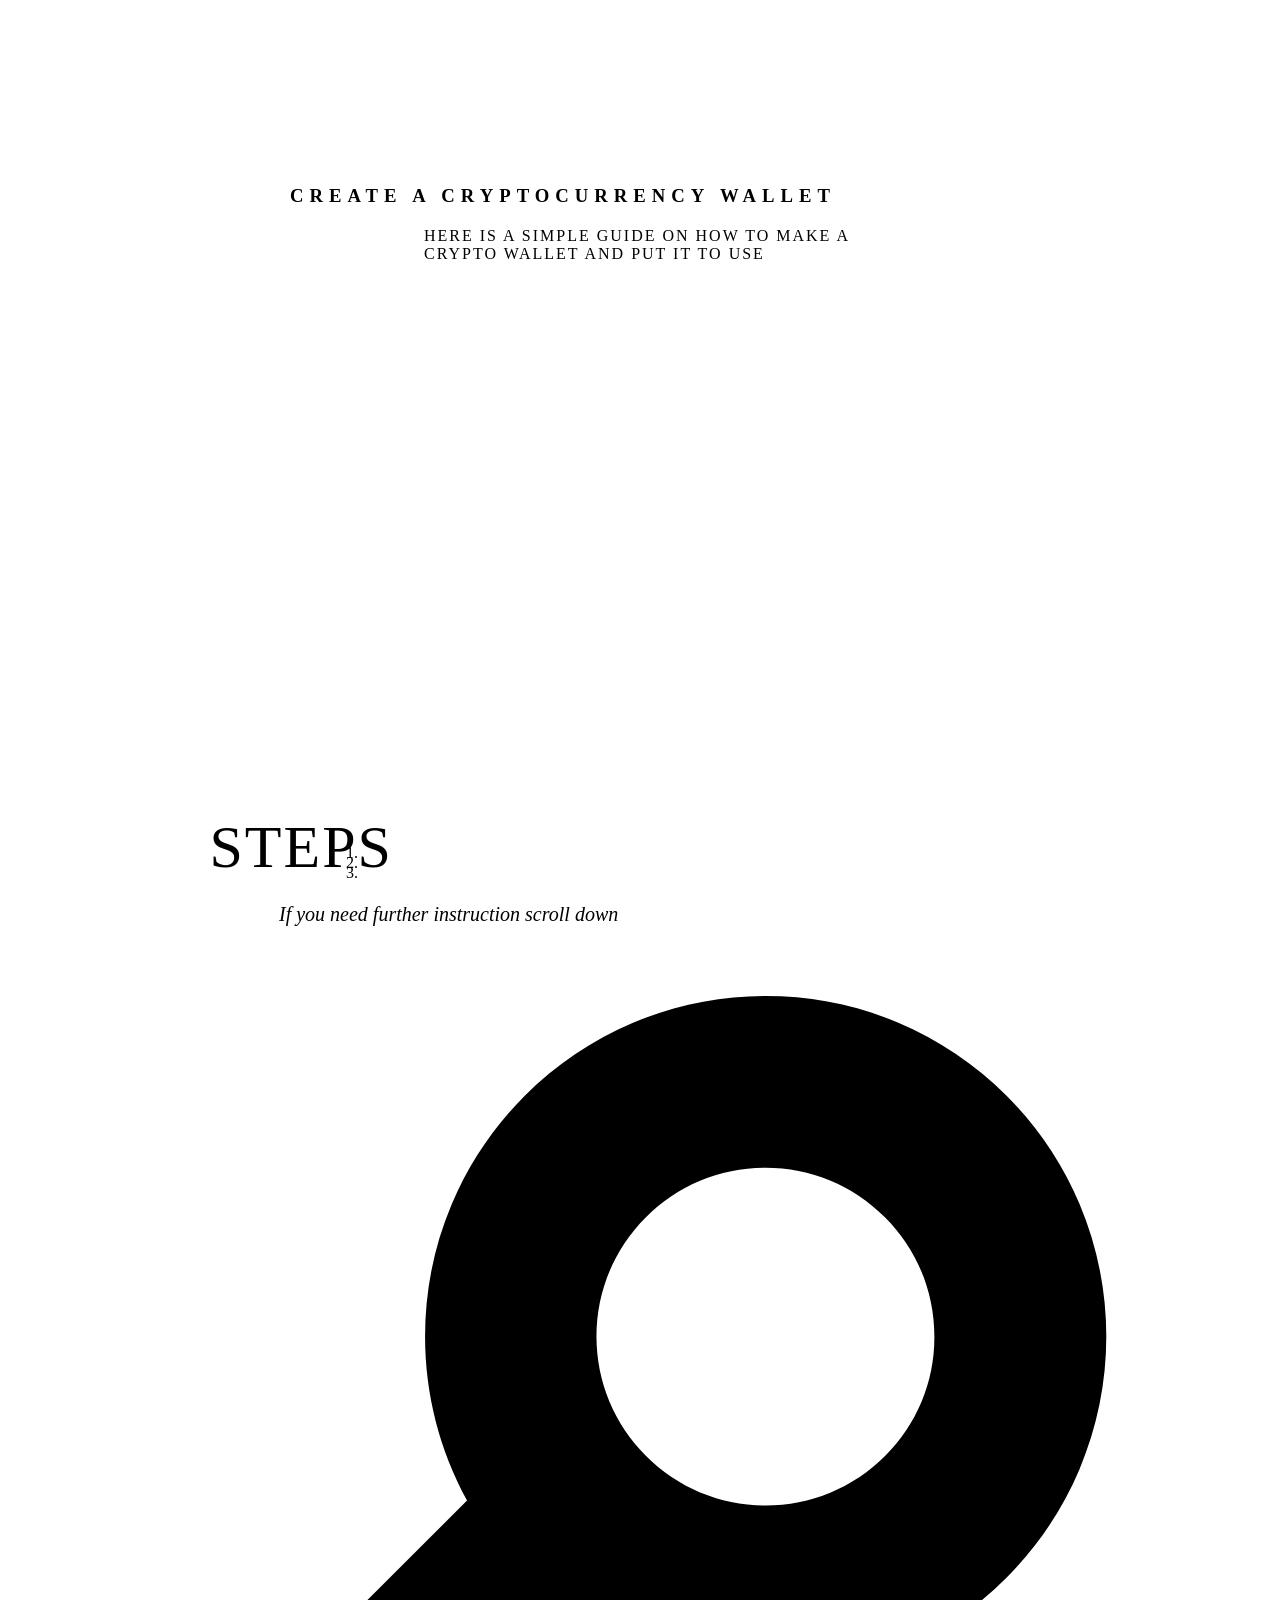
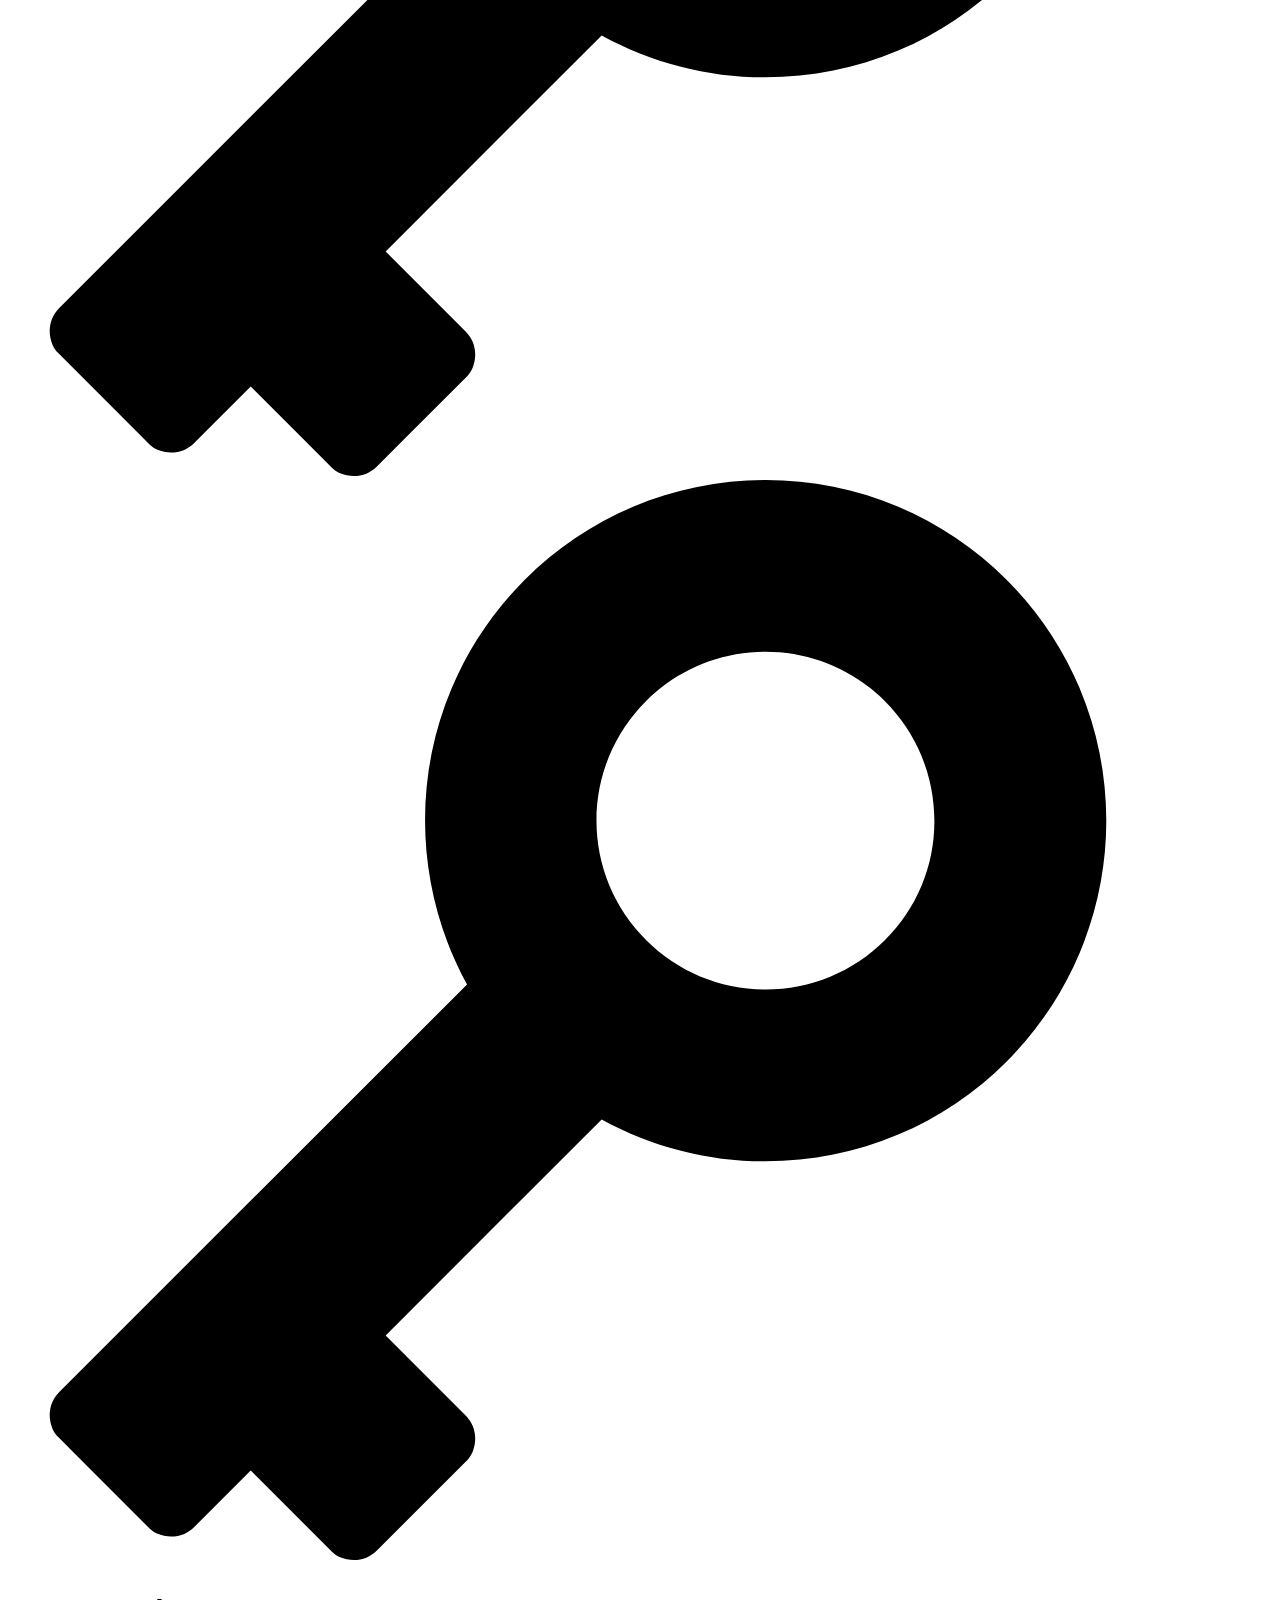
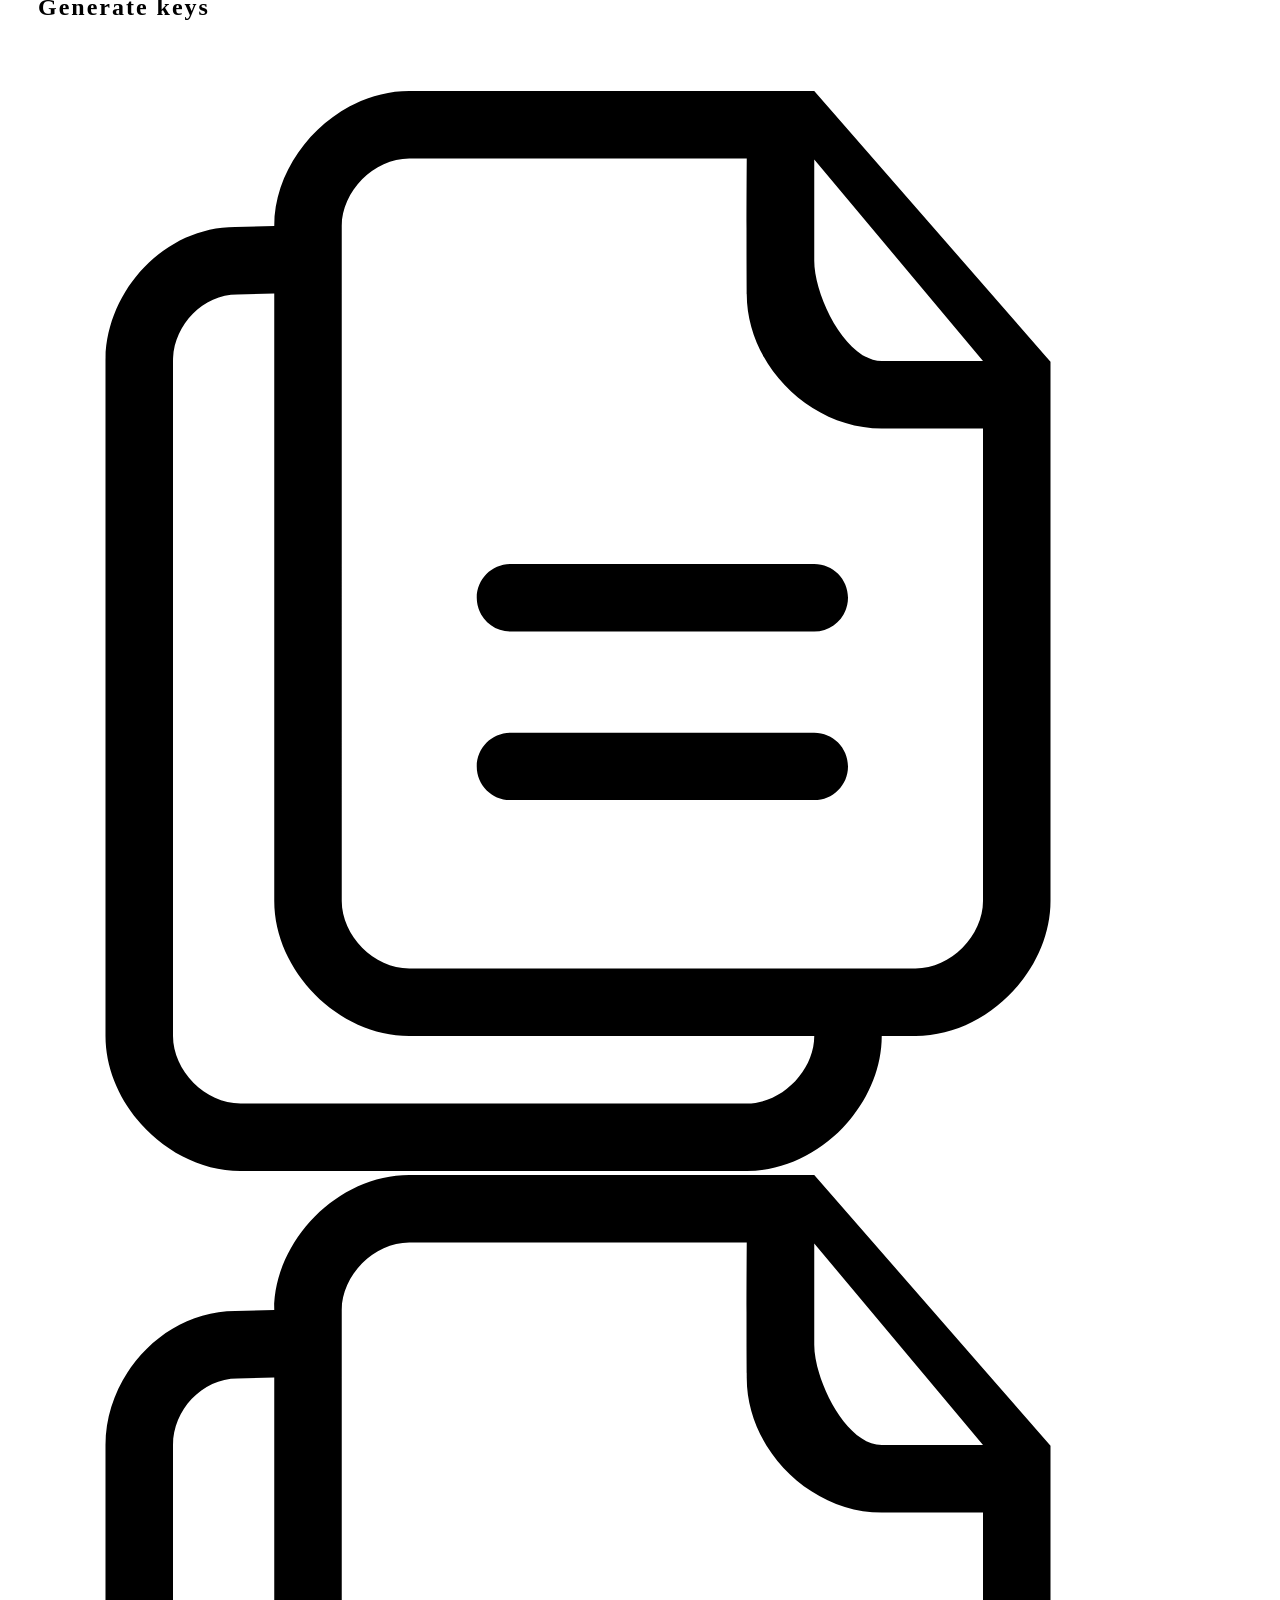
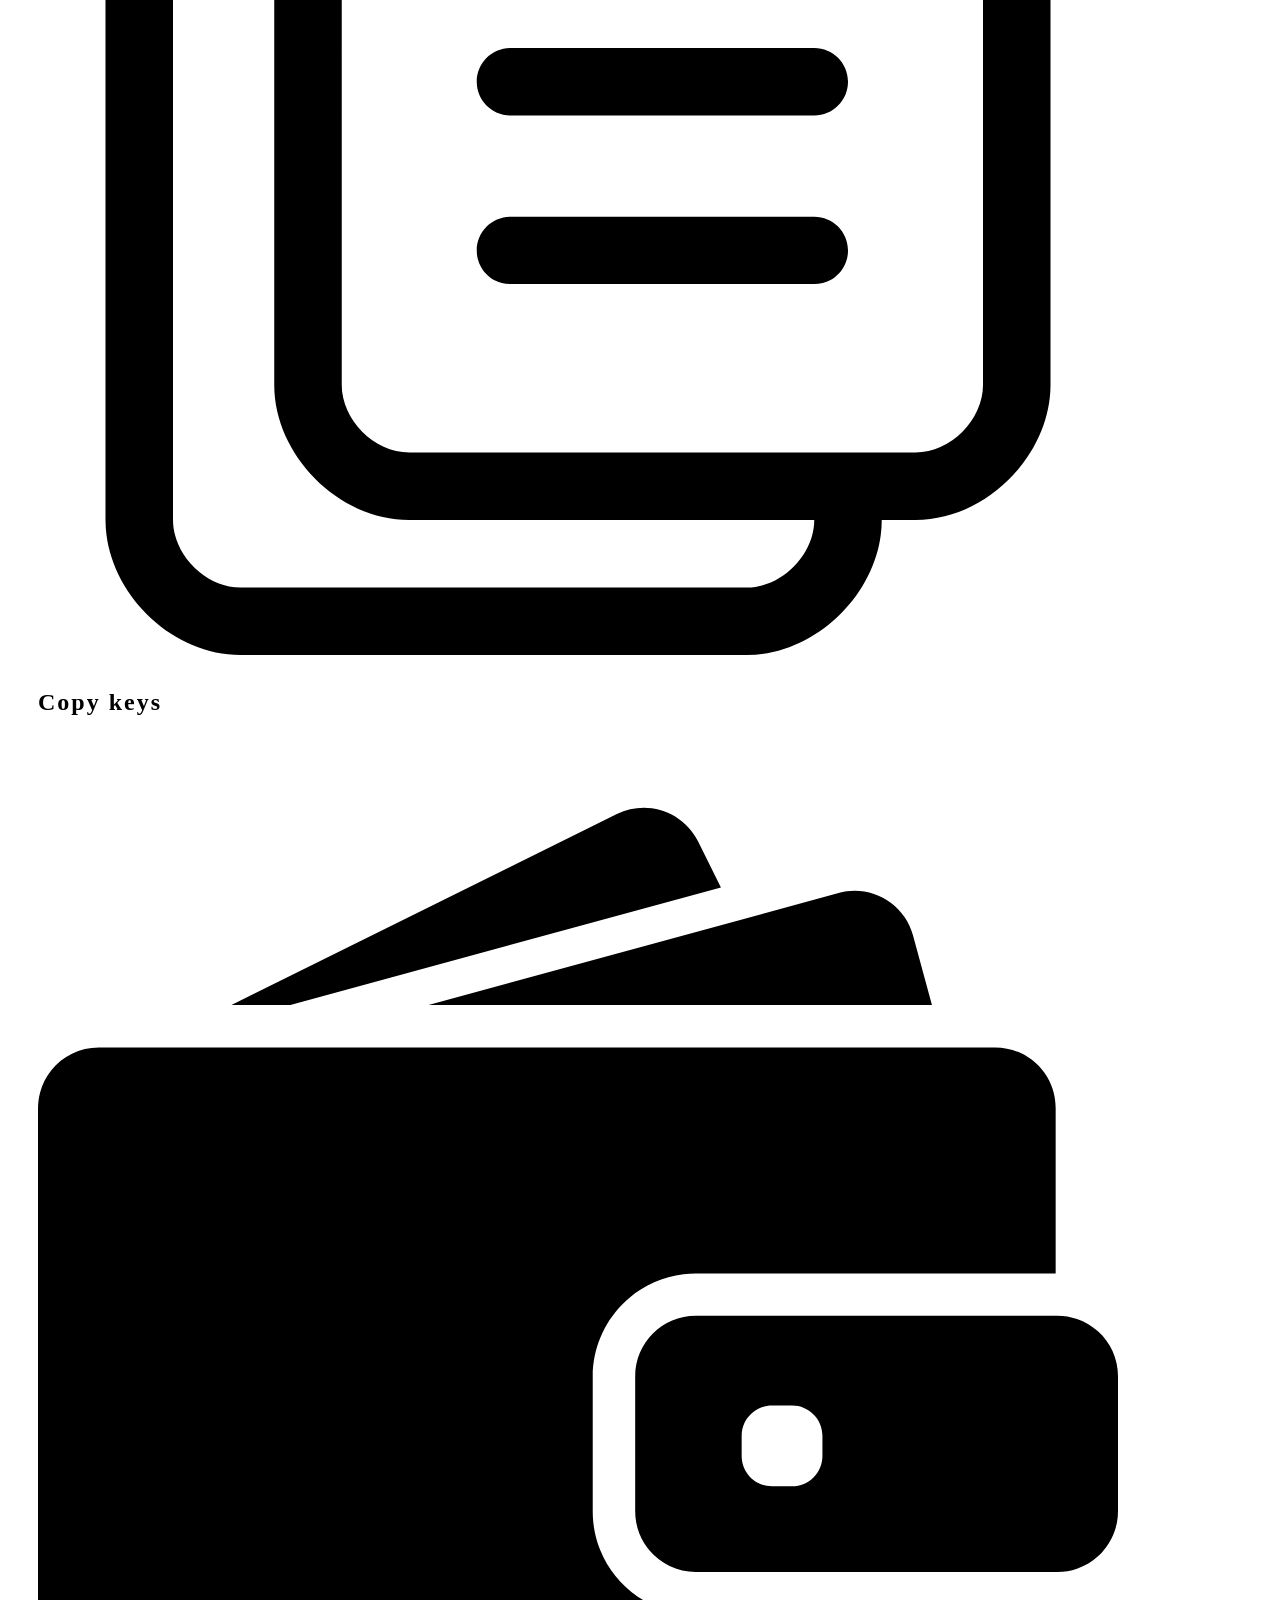
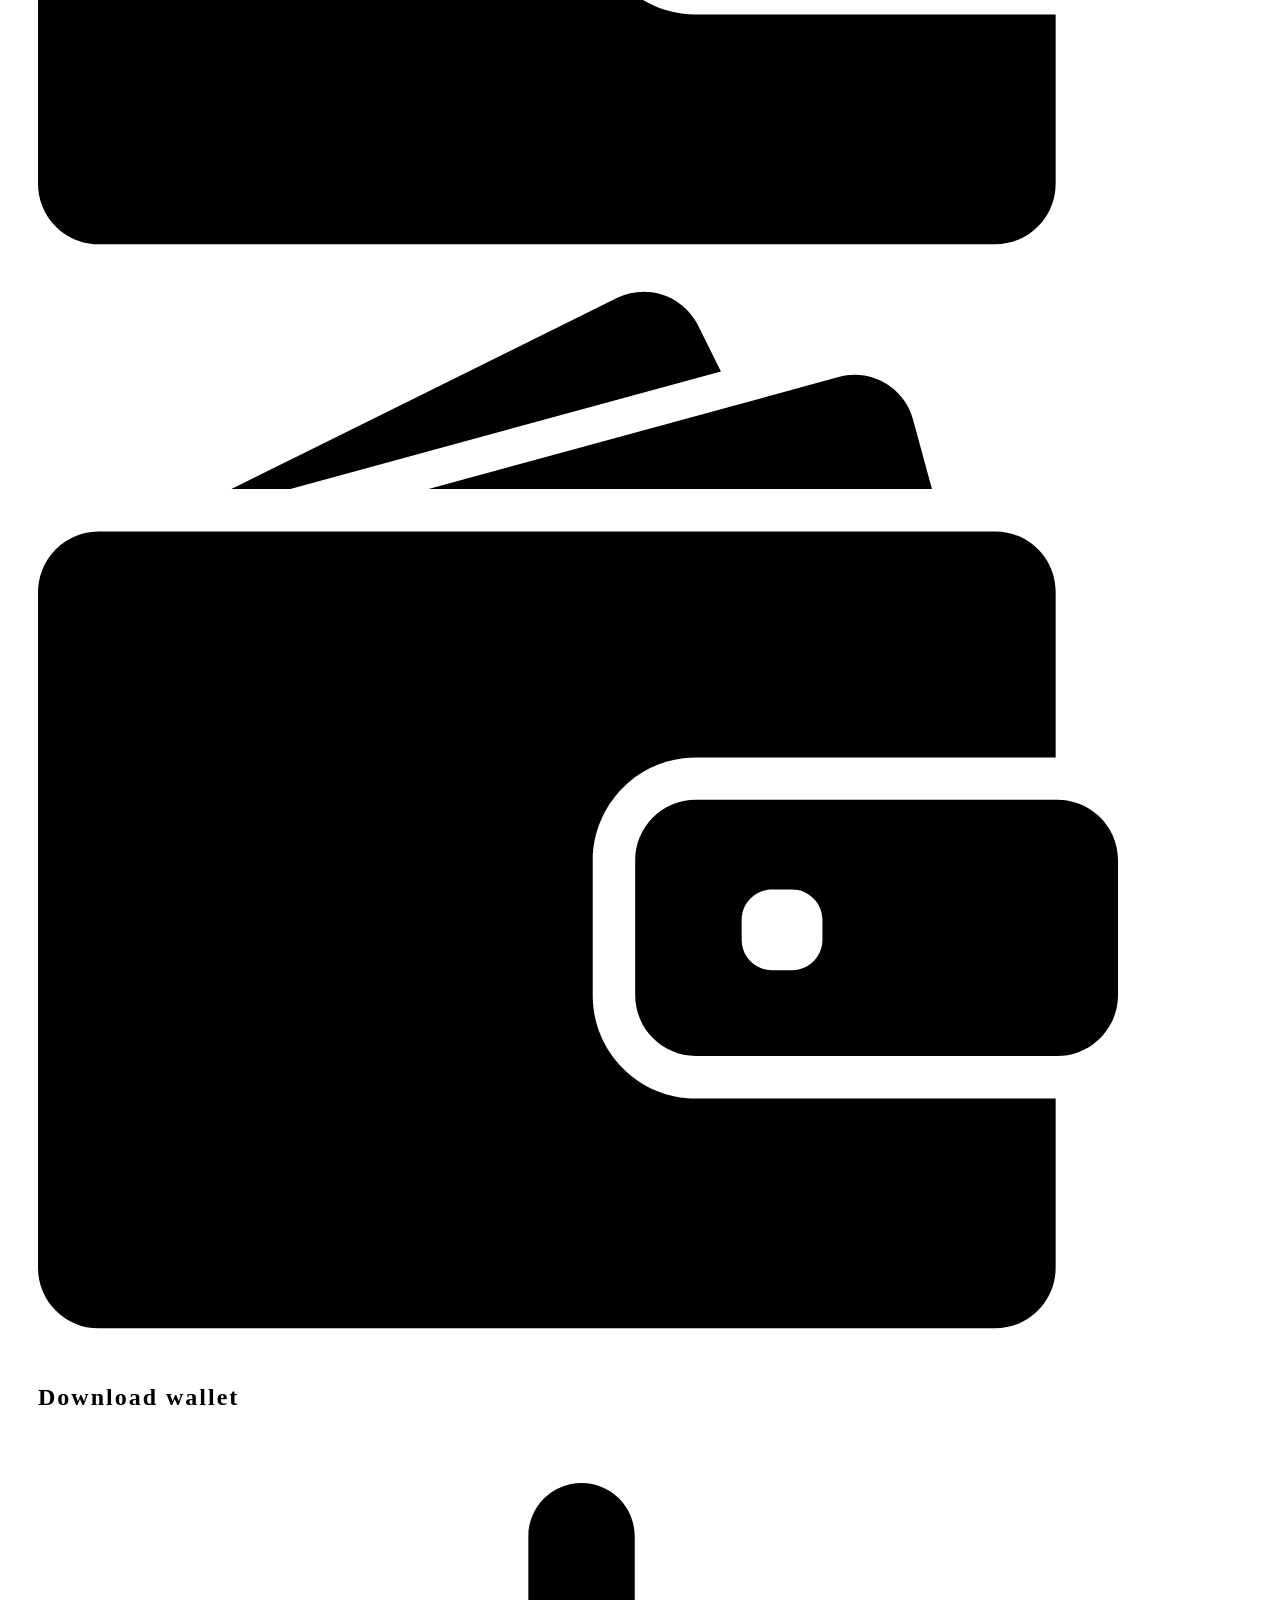
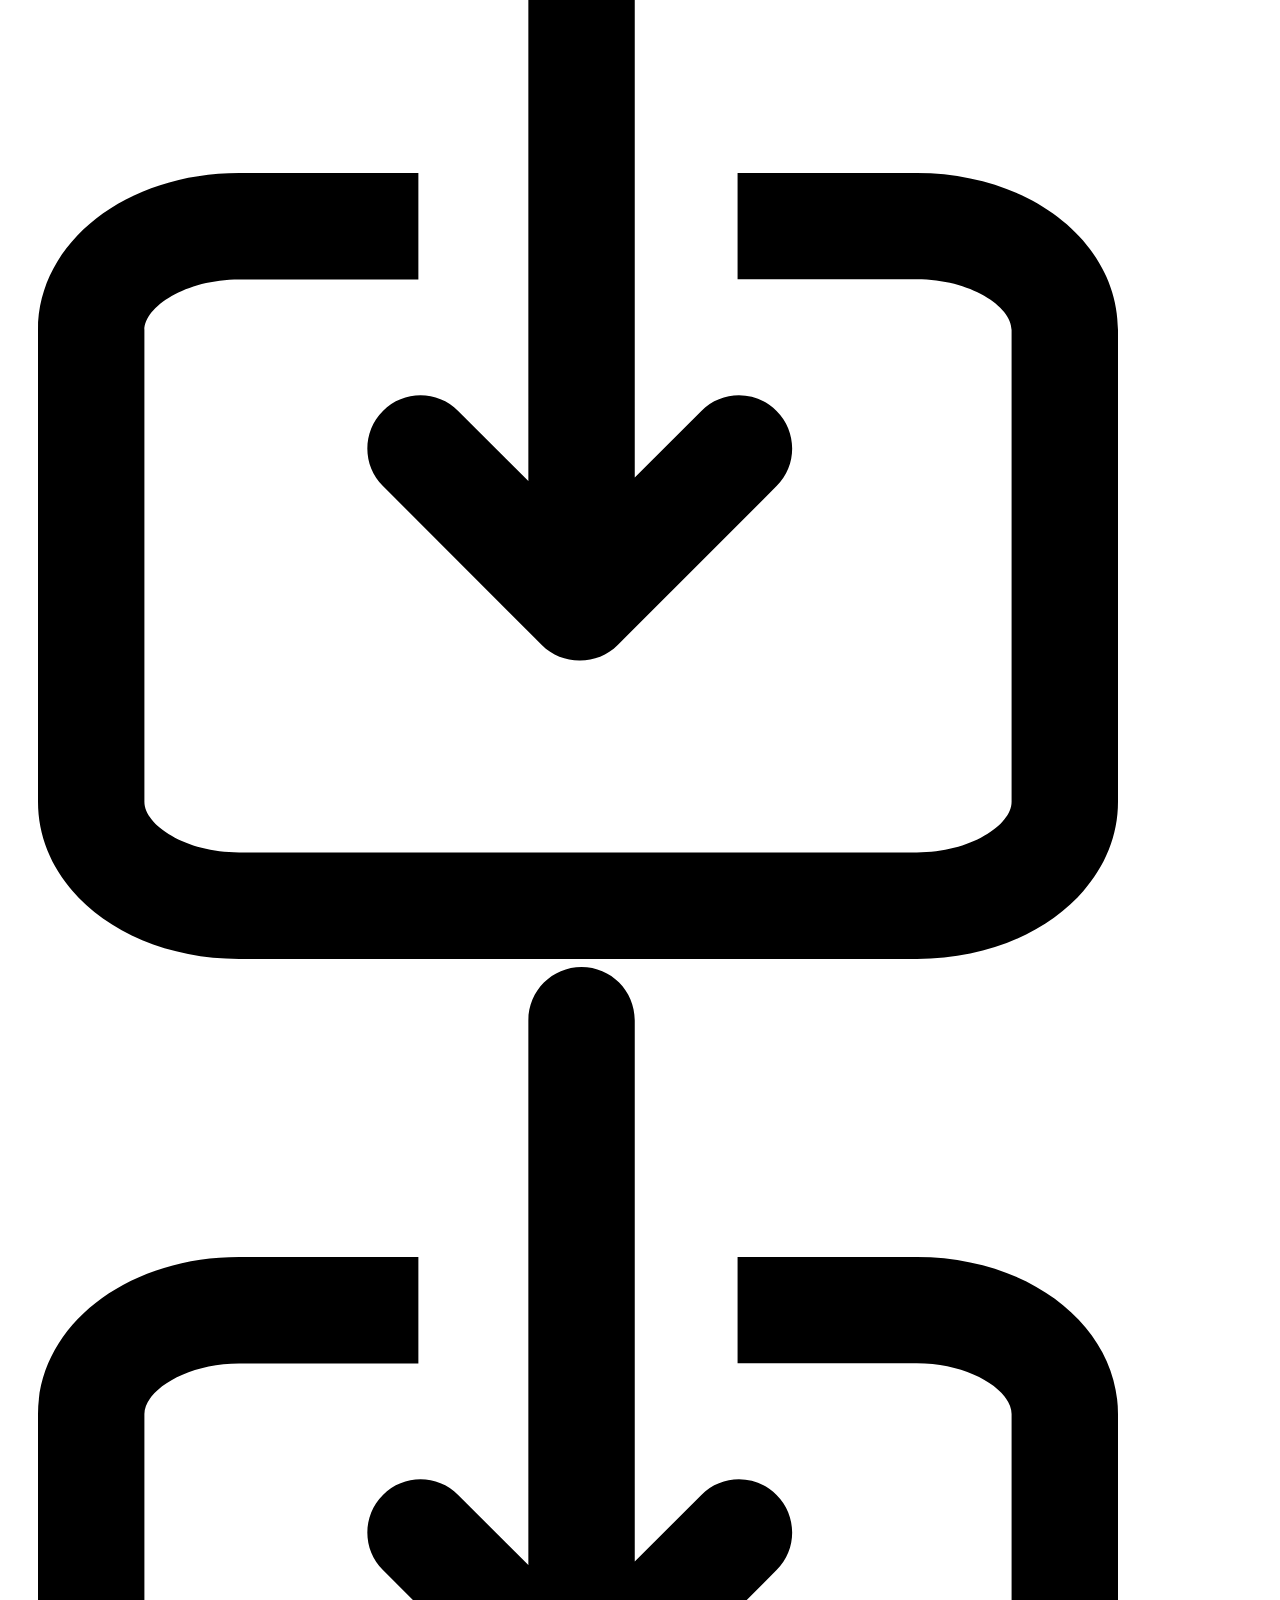
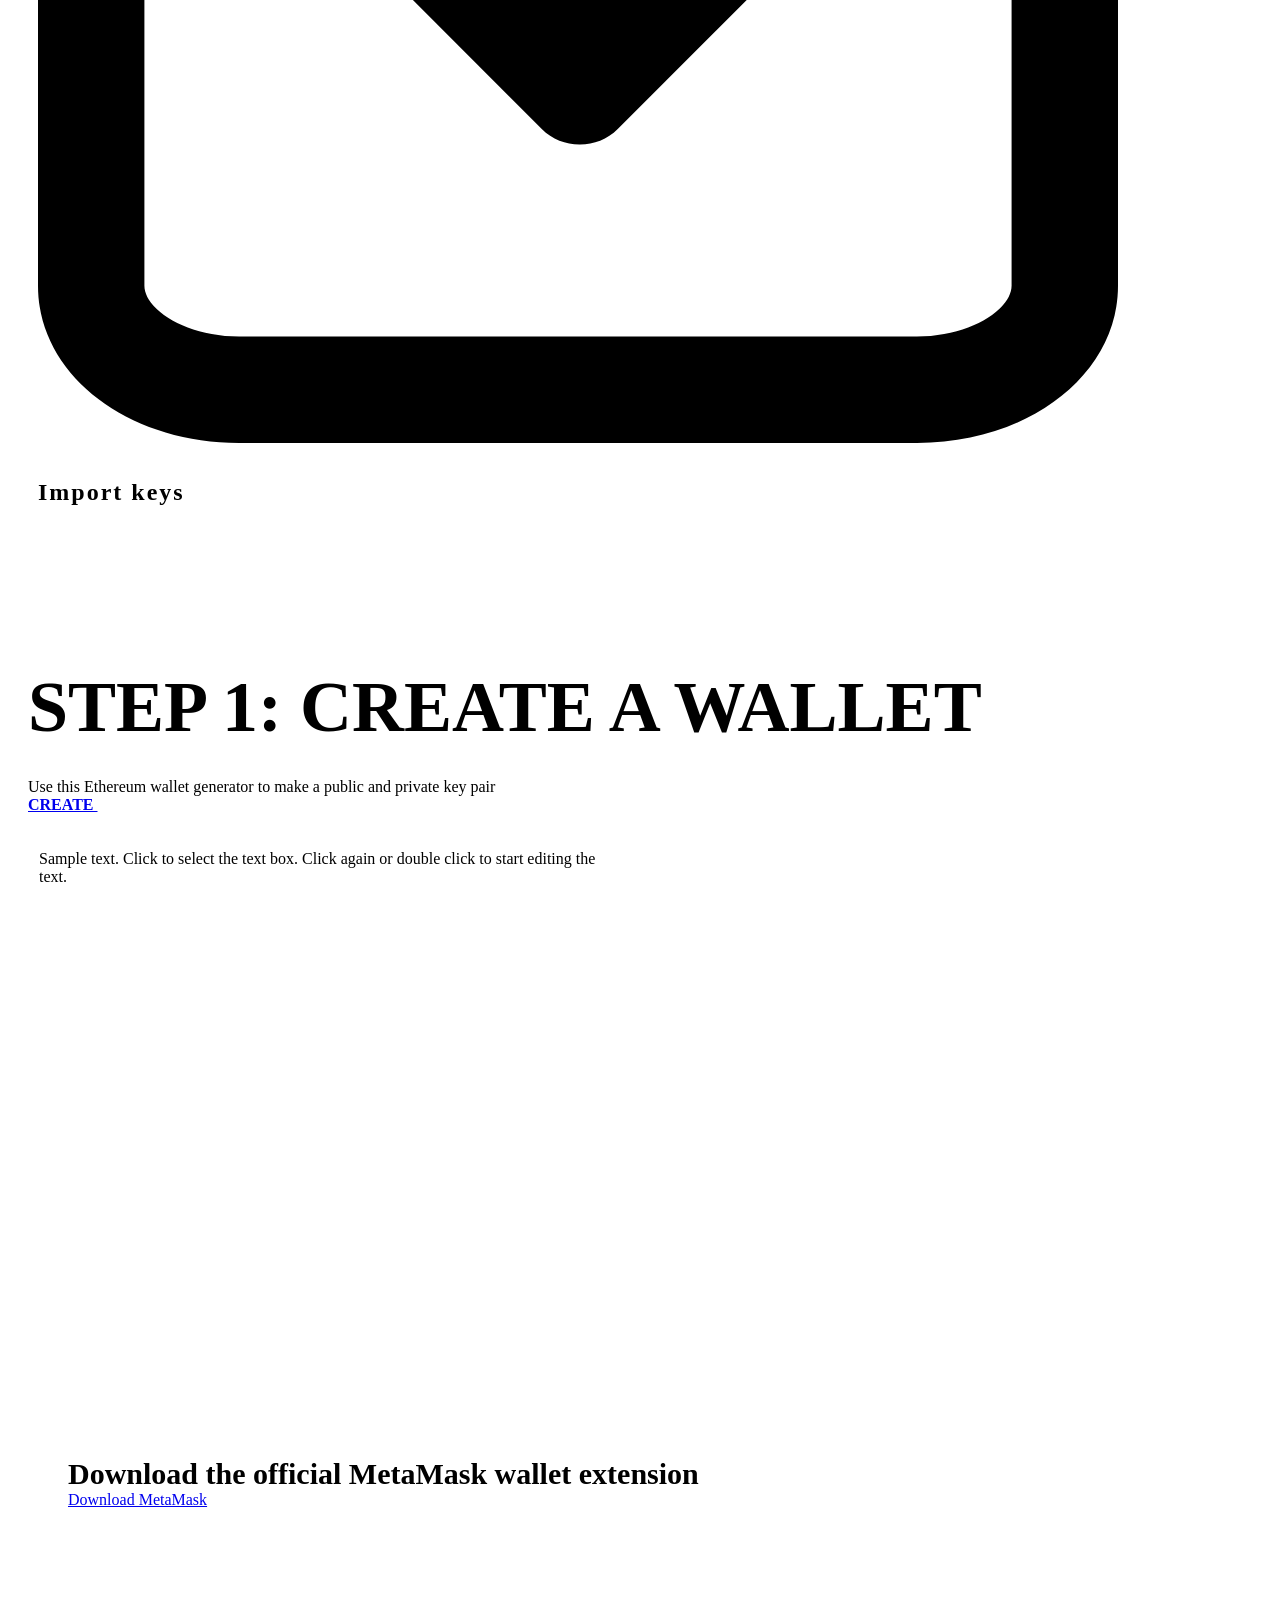
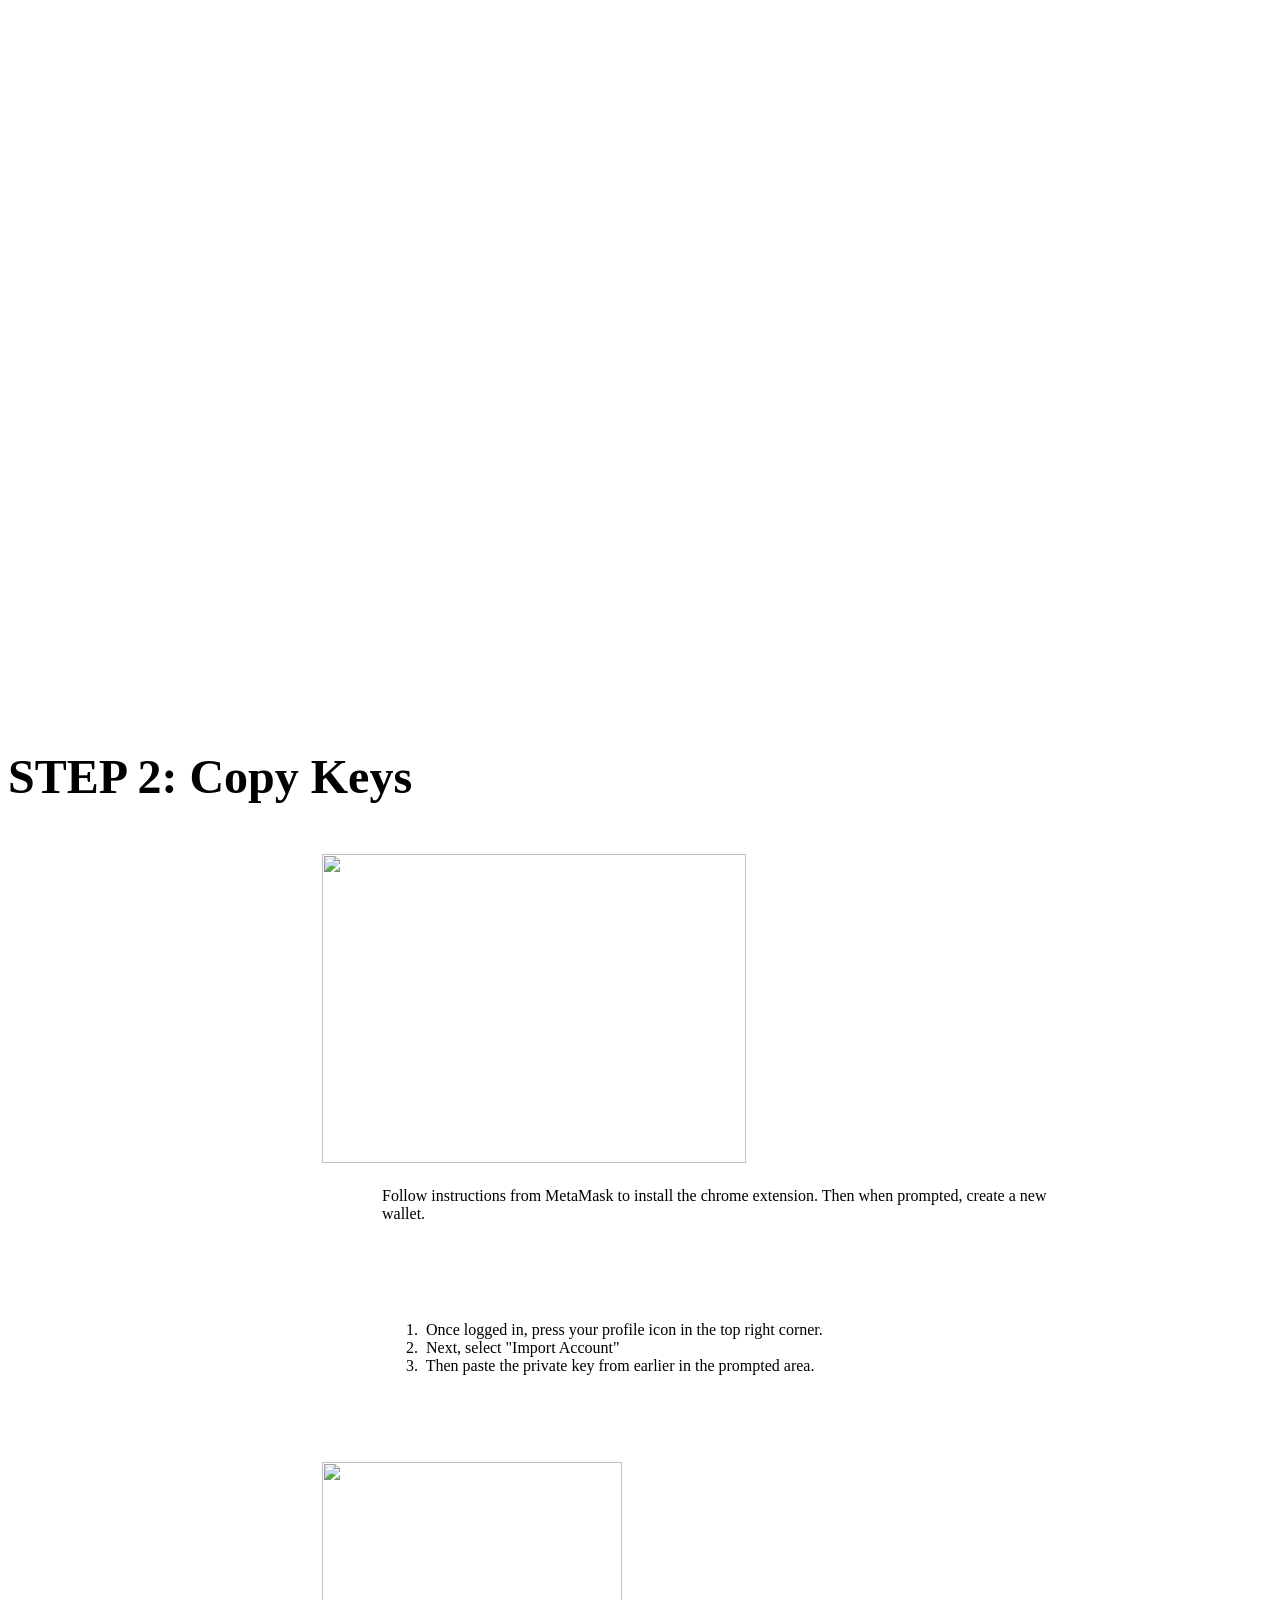
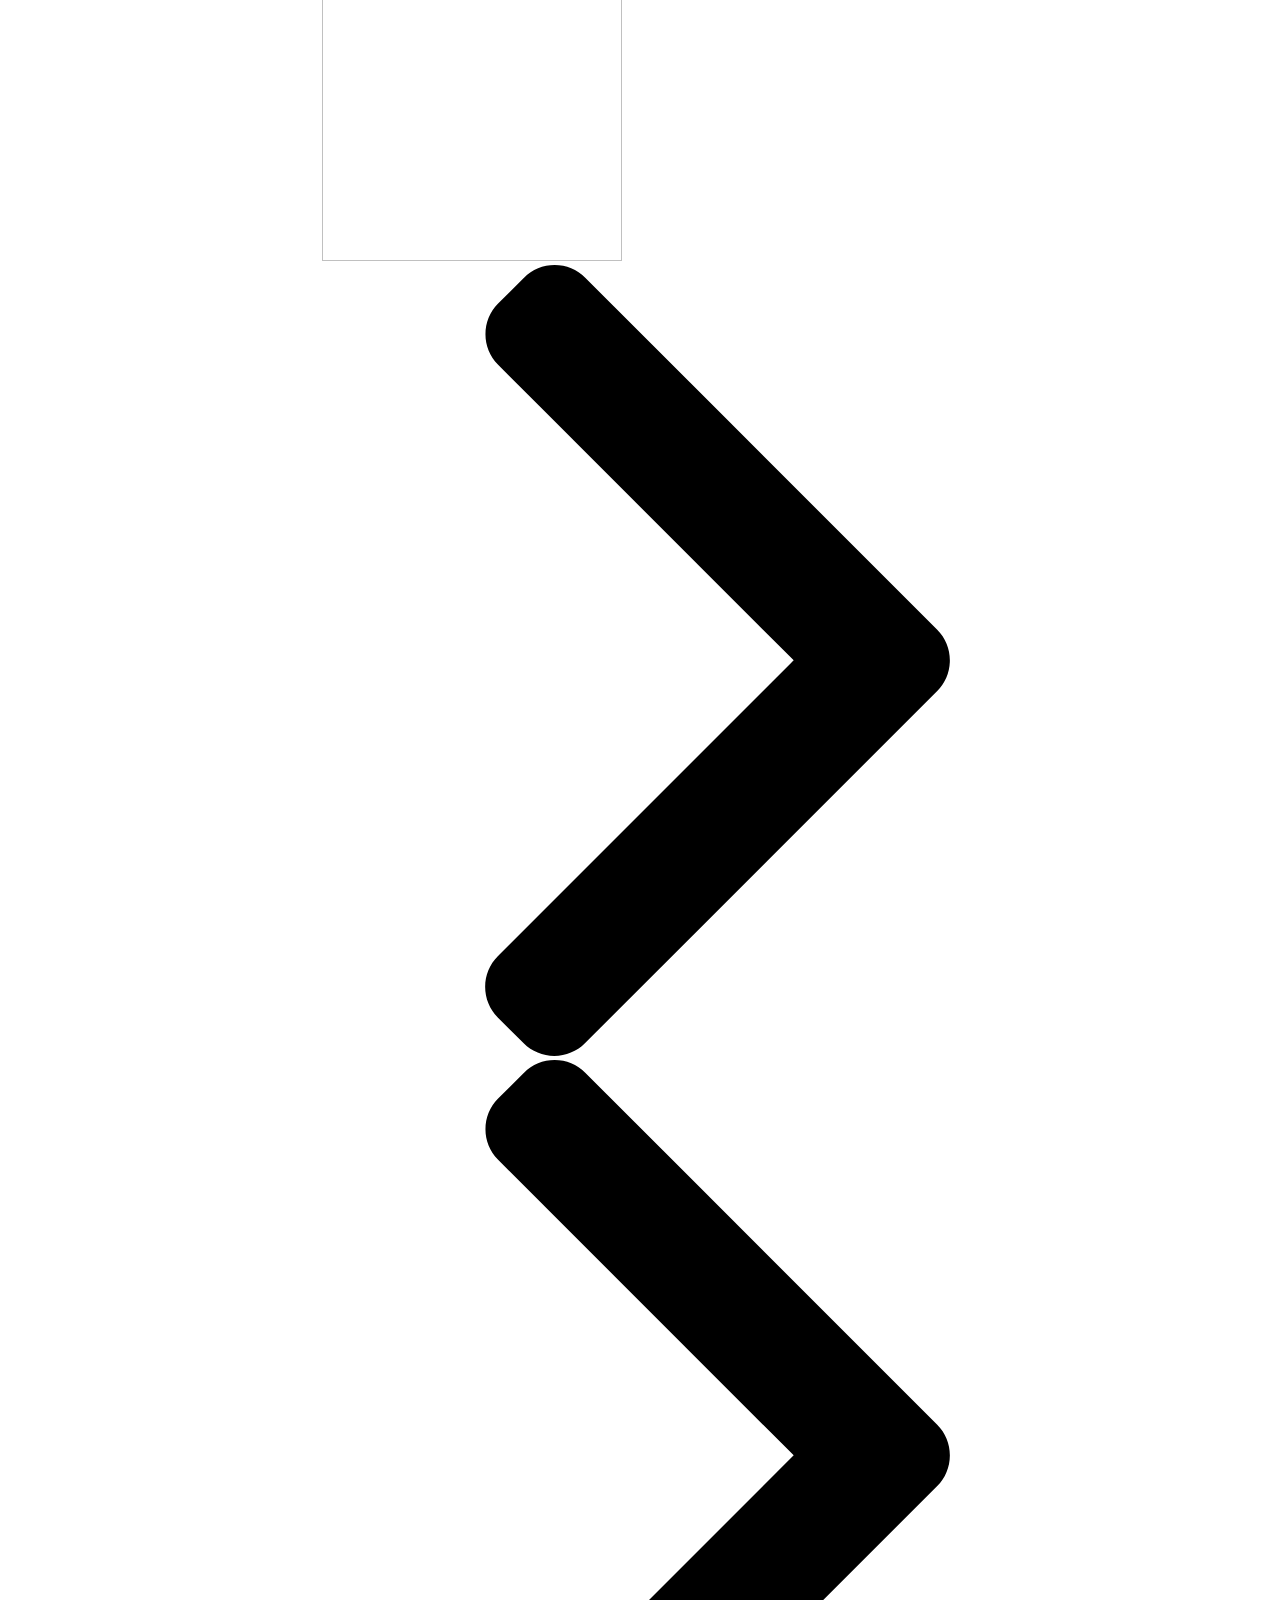
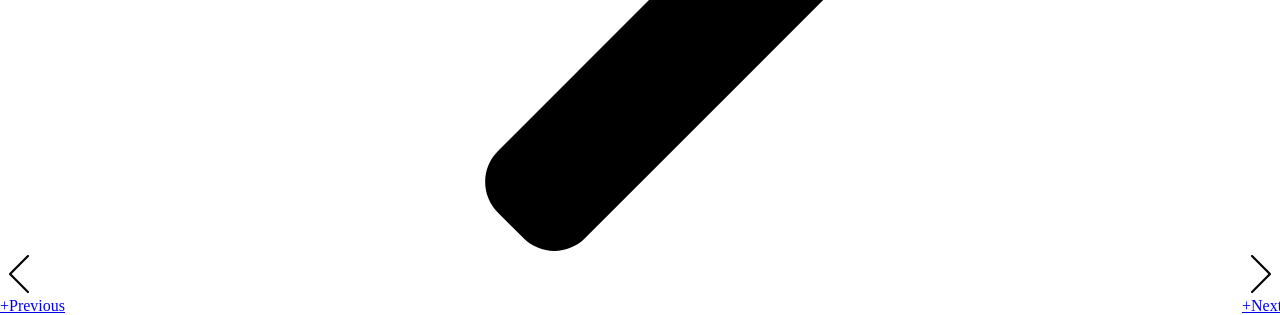
==== Page-1.html @ 14846b80 "Add files via upload" ====
<!DOCTYPE html>
<html style="font-size: 16px;"><head>
    <meta name="viewport" content="width=device-width, initial-scale=1.0">
    <meta charset="utf-8">
    <meta name="keywords" content=""><meta name="description" content=""><meta name="page_type" content="np-template-header-footer-from-plugin">
    <title></title>
    <link rel="stylesheet" href="nicepage.css" media="screen">
    <script class="u-script" type="text/javascript" src="//static.nicepage.com/shared/assets/jquery-1.9.1.min.js" defer=""></script>
    <script class="u-script" type="text/javascript" src="//capp.nicepage.com/354895bdff84be24f28e1ecc6c736df1c8fe3b1d/nicepage.js" defer=""></script>
<meta name="generator" content="Nicepage 4.1.6, nicepage.com"></head>
<body class="u-body u-hide-footer u-hide-header" data-style="blank" data-posts="" data-global-section-properties="{&quot;colorings&quot;:{&quot;light&quot;:[&quot;clean&quot;],&quot;colored&quot;:[&quot;clean&quot;],&quot;dark&quot;:[&quot;dark&quot;]}}" data-source="blank" data-page-sections-style="" data-page-coloring-types="{&quot;light&quot;:[&quot;clean&quot;],&quot;colored&quot;:[&quot;clean&quot;],&quot;dark&quot;:[&quot;dark&quot;]}" data-page-category="&quot;Basic&quot;"><section class="u-align-center u-clearfix u-image u-block-818f-1" custom-posts-hash="[]" data-style="blank" data-section-properties="{&quot;margin&quot;:&quot;none&quot;,&quot;stretch&quot;:true}" id="sec-747d" data-source="blank" data-id="818f">
  <div class="u-clearfix u-sheet u-block-818f-2"><h3 class="u-custom-font u-font-oswald u-text u-text-body-alt-color u-block-818f-3">Create a CryptoCurrency Wallet</h3><p class="u-custom-font u-heading-font u-text u-text-body-alt-color u-block-818f-4">Here is a simple guide on how to make a CRYPTo wallet and put it to use</p></div>
<style data-mode="XL">@media (min-width: 1200px) {
  .u-block-818f-1 {
    background-image: url("np://user.desktop.nicepage.com/Site_936720/images/pexelsphoto1089438.jpeg");
    background-position: 50% 50%;
  }
  .u-block-818f-2 {
    min-height: 500px;
  }
  .u-block-818f-3 {
    text-transform: uppercase;
    letter-spacing: 6px;
    margin-top: 185px;
    margin-right: 259px;
    margin-bottom: 0;
    margin-left: 282px;
  }
  .u-block-818f-4 {
    text-transform: uppercase;
    letter-spacing: 2px;
    width: 432px;
    margin-top: 20px;
    margin-left: auto;
    margin-right: auto;
    margin-bottom: 60px;
  }
}</style><style data-mode="LG">@media (max-width: 1199px) and (min-width: 992px) {
  .u-block-818f-1 {
    background-image: url("np://user.desktop.nicepage.com/Site_936720/images/pexelsphoto1089438.jpeg");
    background-position: 50% 50%;
  }
  .u-block-818f-2 {
    min-height: 412px;
  }
  .u-block-818f-3 {
    text-transform: uppercase;
    letter-spacing: 6px;
    margin-top: 185px;
    margin-right: 159px;
    margin-bottom: 0;
    margin-left: 182px;
    width: 577px;
  }
  .u-block-818f-4 {
    text-transform: uppercase;
    letter-spacing: 2px;
    width: 432px;
    margin-top: 20px;
    margin-left: auto;
    margin-right: auto;
    margin-bottom: 60px;
  }
}</style><style data-mode="MD">@media (max-width: 991px) and (min-width: 768px) {
  .u-block-818f-1 {
    background-image: url("np://user.desktop.nicepage.com/Site_936720/images/pexelsphoto1089438.jpeg");
    background-position: 50% 50%;
  }
  .u-block-818f-2 {
    min-height: 316px;
  }
  .u-block-818f-3 {
    text-transform: uppercase;
    letter-spacing: 6px;
    margin-top: 185px;
    margin-right: 49px;
    margin-bottom: 0;
    margin-left: 72px;
    width: 577px;
  }
  .u-block-818f-4 {
    text-transform: uppercase;
    letter-spacing: 2px;
    width: 432px;
    margin-top: 20px;
    margin-left: auto;
    margin-right: auto;
    margin-bottom: 60px;
  }
}</style><style data-mode="SM">@media (max-width: 767px) and (min-width: 576px) {
  .u-block-818f-1 {
    background-image: url("np://user.desktop.nicepage.com/Site_936720/images/pexelsphoto1089438.jpeg");
    background-position: 50% 50%;
  }
  .u-block-818f-2 {
    min-height: 237px;
  }
  .u-block-818f-3 {
    text-transform: uppercase;
    letter-spacing: 6px;
    margin-top: 185px;
    margin-right: 0;
    margin-bottom: 0;
    margin-left: 0;
    width: 540px;
  }
  .u-block-818f-4 {
    text-transform: uppercase;
    letter-spacing: 2px;
    width: 432px;
    margin-top: 20px;
    margin-left: auto;
    margin-right: auto;
    margin-bottom: 60px;
  }
}</style><style data-mode="XS">@media (max-width: 575px) {
  .u-block-818f-1 {
    background-image: url("np://user.desktop.nicepage.com/Site_936720/images/pexelsphoto1089438.jpeg");
    background-position: 50% 50%;
  }
  .u-block-818f-2 {
    min-height: 149px;
  }
  .u-block-818f-3 {
    text-transform: uppercase;
    letter-spacing: 6px;
    margin-top: 185px;
    margin-right: 0;
    margin-bottom: 0;
    margin-left: 0;
    width: 340px;
  }
  .u-block-818f-4 {
    text-transform: uppercase;
    letter-spacing: 2px;
    width: 340px;
    margin-top: 20px;
    margin-left: auto;
    margin-right: auto;
    margin-bottom: 60px;
  }
}</style></section><section class="u-align-center u-clearfix u-palette-5-dark-3 u-block-02c2-1" custom-posts-hash="[T,T,T,T]" data-section-properties="{&quot;margin&quot;:&quot;none&quot;,&quot;stretch&quot;:true}" data-id="02c2" data-posts-content="[{'images':[],'maps':[],'videos':[],'icons':[],'textWidth':1140,'textHeight':441,'id':1,'groupId':1,'headingProp':'h2','textProp':'text'},{'images':[],'maps':[],'videos':[],'icons':[{}],'textWidth':1140,'textHeight':441,'id':2,'groupId':1,'headingProp':'h4','textProp':'text'},{'images':[],'maps':[],'videos':[],'icons':[{}],'textWidth':1140,'textHeight':441,'id':3,'groupId':1,'headingProp':'h4','textProp':'text'},{'images':[],'maps':[],'videos':[],'icons':[{}],'textWidth':1140,'textHeight':441,'id':4,'groupId':1,'headingProp':'h4','textProp':'text'}]" data-style="features-3-cols-icon-heading-with-headings" id="carousel_96c5" data-source="fix">
  <div class="u-clearfix u-sheet u-block-02c2-2" data-height-lg="440" data-height-md="404.5" data-height-sm="621.5">
    <h2 class="u-text u-block-02c2-20">STEPS&nbsp;</h2>
    <p class="u-text u-text-palette-5-dark-1 u-block-02c2-21">If you need further instruction scroll down</p>
    <div class="u-list u-block-02c2-22"><div class="u-repeater u-block-02c2-48">
      <div class="u-align-center u-container-style u-custom-item u-list-item u-opacity u-opacity-40 u-palette-5-dark-2 u-radius-16 u-repeater-item u-shape-round u-block-02c2-23">
        <div class="u-container-layout u-similar-container u-valign-top u-block-02c2-24">
          <span class="u-icon u-icon-rectangle u-block-02c2-25" data-animation-name="rollIn" data-animation-duration="1000" data-animation-delay="0" data-animation-direction=""><svg class="u-svg-link" preserveAspectRatio="xMidYMin slice" viewBox="0 0 836.127 836.127" style=""><use xlink:href="#svg-54ef"></use></svg><svg xmlns="http://www.w3.org/2000/svg" xmlns:xlink="http://www.w3.org/1999/xlink" version="1.1" xml:space="preserve" class="u-svg-content" viewBox="0 0 836.127 836.127" x="0px" y="0px" id="svg-54ef" style="enable-background:new 0 0 836.127 836.127;" data-color="rgb(255, 255, 255)"><g>
	<path d="M827.065,263.7c0-35.6-7-70.1-20.7-102.7c-13.3-31.4-32.3-59.6-56.5-83.8s-52.4-43.2-83.8-56.5   C633.565,6.9,598.965,0,563.365,0s-70.1,7-102.7,20.7c-31.399,13.3-59.6,32.3-83.8,56.5s-43.2,52.4-56.5,83.8   c-13.8,32.5-20.7,67.1-20.7,102.7c0,44.5,11.2,88.1,32.5,126.9L16.465,706c-7.3,7.3-9.6,18.4-5.1,28.9c0.9,2.2,2.4,4.2,4.1,5.899   l70.7,70.7c1.7,1.7,3.7,3.101,5.9,4.101c10.5,4.5,21.6,2.3,28.9-5.101l43.7-43.7l62.9,62.9c1.7,1.7,3.7,3.1,5.899,4.1   c10.5,4.5,21.601,2.301,28.9-5.1l69.7-69.7c1.7-1.7,3.1-3.7,4.1-5.899c4.5-10.5,2.3-21.601-5.1-28.9l-61.9-61.9l167.2-167.3   c38.7,21.3,82.4,32.5,126.9,32.5c35.6,0,70.1-7,102.699-20.7c31.4-13.3,59.601-32.3,83.801-56.5   c24.199-24.199,43.199-52.399,56.5-83.8C820.065,333.8,827.065,299.3,827.065,263.7z M655.766,356.2   c-24.7,24.7-57.601,38.3-92.5,38.3c-34.9,0-67.801-13.6-92.5-38.3c-24.7-24.7-38.4-57.6-38.4-92.5c0-35,13.6-67.8,38.3-92.5   s57.601-38.3,92.5-38.3c34.9,0,67.8,13.6,92.5,38.3s38.3,57.6,38.3,92.5C694.165,298.6,680.565,331.5,655.766,356.2z"></path>
</g></svg>
            
            
          </span>
          <h4 class="u-text u-text-default u-block-02c2-26">Generate keys</h4>
        </div>
      </div>
      <div class="u-align-center u-container-style u-custom-item u-list-item u-opacity u-opacity-40 u-palette-5-dark-2 u-radius-16 u-repeater-item u-shape-round u-block-02c2-27">
        <div class="u-container-layout u-similar-container u-valign-top u-block-02c2-28">
          <span class="u-icon u-icon-rectangle u-block-02c2-29" data-animation-name="rollIn" data-animation-duration="1000" data-animation-delay="0" data-animation-direction=""><svg class="u-svg-link" preserveAspectRatio="xMidYMin slice" viewBox="0 0 699.428 699.428" style=""><use xlink:href="#svg-0340"></use></svg><svg xmlns="http://www.w3.org/2000/svg" xmlns:xlink="http://www.w3.org/1999/xlink" version="1.1" xml:space="preserve" class="u-svg-content" viewBox="0 0 699.428 699.428" x="0px" y="0px" id="svg-0340" style="enable-background:new 0 0 699.428 699.428;" data-color="rgb(255, 255, 255)"><g>
	<g id="_x33__21_">
		<g>
			<path d="M502.714,0c-2.71,0-262.286,0-262.286,0C194.178,0,153,42.425,153,87.429l-25.267,0.59     c-46.228,0-84.019,41.834-84.019,86.838V612c0,45.004,41.179,87.428,87.429,87.428H459c46.249,0,87.428-42.424,87.428-87.428     h21.857c46.25,0,87.429-42.424,87.429-87.428v-349.19L502.714,0z M459,655.715H131.143c-22.95,0-43.714-21.441-43.714-43.715     V174.857c0-22.272,18.688-42.993,41.638-42.993L153,131.143v393.429C153,569.576,194.178,612,240.428,612h262.286     C502.714,634.273,481.949,655.715,459,655.715z M612,524.572c0,22.271-20.765,43.713-43.715,43.713H240.428     c-22.95,0-43.714-21.441-43.714-43.713V87.429c0-22.272,20.764-43.714,43.714-43.714H459c-0.351,50.337,0,87.975,0,87.975     c0,45.419,40.872,86.882,87.428,86.882c0,0,23.213,0,65.572,0V524.572z M546.428,174.857c-23.277,0-43.714-42.293-43.714-64.981     c0,0,0-22.994,0-65.484v-0.044L612,174.857H546.428z M502.714,306.394H306c-12.065,0-21.857,9.77-21.857,21.835     c0,12.065,9.792,21.835,21.857,21.835h196.714c12.065,0,21.857-9.771,21.857-21.835     C524.571,316.164,514.779,306.394,502.714,306.394z M502.714,415.57H306c-12.065,0-21.857,9.77-21.857,21.834     c0,12.066,9.792,21.836,21.857,21.836h196.714c12.065,0,21.857-9.77,21.857-21.836C524.571,425.34,514.779,415.57,502.714,415.57     z"></path>
		</g>
	</g>
</g></svg>
            
            
          </span>
          <h4 class="u-text u-text-default u-block-02c2-30">Copy keys</h4>
        </div>
      </div>
      <div class="u-align-center u-container-style u-custom-item u-list-item u-opacity u-opacity-40 u-palette-5-dark-2 u-radius-16 u-repeater-item u-shape-round u-block-02c2-31">
        <div class="u-container-layout u-similar-container u-valign-top u-block-02c2-32">
          <span class="u-icon u-icon-rectangle u-block-02c2-33" data-animation-name="rollIn" data-animation-duration="1000" data-animation-delay="0" data-animation-direction=""><svg class="u-svg-link" preserveAspectRatio="xMidYMin slice" viewBox="0 0 890.5 890.5" style=""><use xlink:href="#svg-99ea"></use></svg><svg xmlns="http://www.w3.org/2000/svg" xmlns:xlink="http://www.w3.org/1999/xlink" version="1.1" xml:space="preserve" class="u-svg-content" viewBox="0 0 890.5 890.5" x="0px" y="0px" id="svg-99ea" style="enable-background:new 0 0 890.5 890.5;" data-color="rgb(255, 255, 255)"><g>
	<g>
		<path d="M208.1,180.56l355-96.9l-18.8-38c-12.3-24.7-42.3-34.9-67-22.6l-317.8,157.5H208.1z"></path>
		<path d="M673.3,86.46c-4.399,0-8.8,0.6-13.2,1.8l-83.399,22.8L322,180.56h289.1h126l-15.6-57.2    C715.5,101.06,695.3,86.46,673.3,86.46z"></path>
		<path d="M789.2,215.56h-11.4h-15.5h-15.5H628.5H193.8h-57h-48h-8.9H50.1c-15.8,0-29.9,7.3-39.1,18.8c-4.2,5.3-7.4,11.4-9.2,18.1    c-1.1,4.2-1.8,8.6-1.8,13.1v6v57v494.1c0,27.601,22.4,50,50,50h739.1c27.601,0,50-22.399,50-50v-139.5H542.4    c-46.9,0-85-38.1-85-85v-45.8v-15.5v-15.5v-34.4c0-23,9.199-43.899,24.1-59.199c13.2-13.601,30.9-22.801,50.7-25.101    c3.3-0.399,6.7-0.6,10.1-0.6h255.2H813h15.5h10.6v-136.5C839.2,237.96,816.8,215.56,789.2,215.56z"></path>
		<path d="M874.2,449.86c-5-4.6-10.9-8.1-17.5-10.4c-5.101-1.699-10.5-2.699-16.2-2.699h-1.3h-1h-15.5h-55.9H542.4    c-27.601,0-50,22.399-50,50v24.899v15.5v15.5v55.4c0,27.6,22.399,50,50,50h296.8h1.3c5.7,0,11.1-1,16.2-2.7    c6.6-2.2,12.5-5.8,17.5-10.4c10-9.1,16.3-22.3,16.3-36.899v-111.3C890.5,472.16,884.2,458.959,874.2,449.86z M646.8,552.36    c0,13.8-11.2,25-25,25h-16.6c-13.8,0-25-11.2-25-25v-16.6c0-8,3.7-15.101,9.6-19.601c4.3-3.3,9.601-5.399,15.4-5.399h4.2H621.8    c13.8,0,25,11.199,25,25V552.36L646.8,552.36z"></path>
	</g>
</g></svg>
            
            
          </span>
          <h4 class="u-text u-text-default u-block-02c2-34">Download wallet</h4>
        </div>
      </div>
    <div class="u-align-center u-container-style u-custom-item u-list-item u-opacity u-opacity-40 u-palette-5-dark-2 u-radius-16 u-repeater-item u-shape-round u-block-02c2-35">
        <div class="u-container-layout u-similar-container u-valign-top u-block-02c2-36">
          <span class="u-icon u-icon-rectangle u-block-02c2-37" data-animation-name="rollIn" data-animation-duration="1000" data-animation-delay="0" data-animation-direction=""><svg class="u-svg-link" preserveAspectRatio="xMidYMin slice" viewBox="0 0 60.903 60.903" style=""><use xlink:href="#svg-2040"></use></svg><svg xmlns="http://www.w3.org/2000/svg" xmlns:xlink="http://www.w3.org/1999/xlink" version="1.1" xml:space="preserve" class="u-svg-content" viewBox="0 0 60.903 60.903" x="0px" y="0px" id="svg-2040" style="enable-background:new 0 0 60.903 60.903;" data-color="rgb(255, 255, 255)"><g>
	<path d="M49.561,16.464H39.45v6h10.111c3.008,0,5.341,1.535,5.341,2.857v26.607c0,1.321-2.333,2.858-5.341,2.858H11.34   c-3.007,0-5.34-1.537-5.34-2.858V25.324c0-1.322,2.333-2.858,5.34-2.858h10.11v-6H11.34C4.981,16.466,0,20.357,0,25.324v26.605   c0,4.968,4.981,8.857,11.34,8.857h38.223c6.357,0,11.34-3.891,11.34-8.857V25.324C60.902,20.355,55.921,16.464,49.561,16.464z"></path>
	<path d="M39.529,29.004c-0.768,0-1.535,0.294-2.121,0.88l-3.756,3.755V20.612v-6V3.117c0-1.656-1.343-3-3-3s-3,1.344-3,3v11.494v6   v13.23l-3.959-3.958c-0.586-0.586-1.354-0.88-2.121-0.88s-1.535,0.294-2.121,0.88c-1.172,1.17-1.172,3.07,0,4.241l8.957,8.957   c0.586,0.586,1.354,0.877,2.12,0.877c0.008,0,0.016,0,0.023,0s0.015,0,0.022,0c0.768,0,1.534-0.291,2.12-0.877l8.957-8.957   c1.172-1.171,1.172-3.071,0-4.241C41.064,29.298,40.298,29.004,39.529,29.004z"></path>
</g></svg>
            
            
          </span>
          <h4 class="u-text u-text-default u-block-02c2-38">Import keys</h4>
        </div>
      </div></div></div>
  </div>
  
  
  
  
  
<style data-mode="XL" data-visited="true" wfd-invisible="true">@media (min-width: 1200px) {
  .u-block-02c2-1 {
    background-image: none;
  }
  .u-block-02c2-2 {
    min-height: 657px;
  }
  .u-block-02c2-20 {
    font-weight: 500;
    letter-spacing: 2px;
    font-size: 3.75rem;
    text-transform: none;
    width: 861px;
    margin-top: 128px;
    margin-left: auto;
    margin-right: auto;
    margin-bottom: 0;
  }
  .u-block-02c2-21 {
    font-size: 1.25rem;
    font-style: italic;
    width: 722px;
    margin-top: 21px;
    margin-left: auto;
    margin-right: auto;
    margin-bottom: 0;
  }
  .u-block-02c2-22 {
    grid-template-rows: repeat(1, auto);
    grid-auto-rows: 100%;
    width: 1140px;
    margin-top: 30px;
    margin-left: 0;
    margin-right: 0;
    margin-bottom: 60px;
  }
  .u-block-02c2-48 {
    grid-template-columns: repeat(4, calc(25% - 29.25px));
    min-height: 233px;
    grid-gap: 39px;
  }
  .u-block-02c2-23 {
    background-image: none;
    box-shadow: 5px 5px 20px 0 rgba(var(--black-r),var(--black-g),var(--black-b),0.4);
    animation-duration: 6250ms;
  }
  .u-block-02c2-24 {
    padding-top: 40px;
    padding-left: 30px;
    padding-right: 30px;
    padding-bottom: 30px;
  }
  .u-block-02c2-25 {
    height: 71px;
    width: 71px;
    color: rgb(255, 255, 255) !important;
    animation-duration: 1000ms;
    margin-top: 0;
    margin-bottom: 0;
    margin-left: auto;
    margin-right: auto;
  }
  .u-block-02c2-26 {
    letter-spacing: 2px;
    font-weight: 700;
    font-size: 1.5rem;
    text-transform: none;
    margin-top: 30px;
    margin-left: auto;
    margin-right: auto;
    margin-bottom: 0;
  }
  .u-block-02c2-27 {
    background-image: none;
    box-shadow: 5px 5px 20px 0 rgba(var(--black-r),var(--black-g),var(--black-b),0.4);
    animation-duration: 1000ms;
  }
  .u-block-02c2-28 {
    padding-top: 40px;
    padding-left: 30px;
    padding-right: 30px;
    padding-bottom: 30px;
  }
  .u-block-02c2-29 {
    height: 71px;
    width: 71px;
    color: rgb(255, 255, 255);
    animation-duration: 1000ms;
    background-image: none;
    margin-top: 0;
    margin-bottom: 0;
    margin-left: auto;
    margin-right: auto;
  }
  .u-block-02c2-30 {
    letter-spacing: 2px;
    font-weight: 700;
    margin-top: 30px;
    margin-left: auto;
    margin-right: auto;
    margin-bottom: 0;
    font-size: 1.5rem;
    text-transform: none;
  }
  .u-block-02c2-31 {
    background-image: none;
    box-shadow: 5px 5px 20px 0 rgba(var(--black-r),var(--black-g),var(--black-b),0.4);
    animation-duration: 1000ms;
  }
  .u-block-02c2-32 {
    padding-top: 40px;
    padding-left: 30px;
    padding-right: 30px;
    padding-bottom: 30px;
  }
  .u-block-02c2-33 {
    height: 71px;
    width: 71px;
    color: rgb(255, 255, 255);
    animation-duration: 1000ms;
    background-image: none;
    margin-top: 0;
    margin-bottom: 0;
    margin-left: auto;
    margin-right: auto;
  }
  .u-block-02c2-34 {
    letter-spacing: 2px;
    font-weight: 700;
    margin-top: 30px;
    margin-left: auto;
    margin-right: auto;
    margin-bottom: 0;
    font-size: 1.5rem;
    text-transform: none;
  }
  .u-block-02c2-35 {
    background-image: none;
    box-shadow: 5px 5px 20px 0 rgba(var(--black-r),var(--black-g),var(--black-b),0.4);
    animation-duration: 1000ms;
  }
  .u-block-02c2-36 {
    padding-top: 40px;
    padding-left: 30px;
    padding-right: 30px;
    padding-bottom: 30px;
  }
  .u-block-02c2-37 {
    height: 71px;
    width: 71px;
    color: rgb(255, 255, 255);
    animation-duration: 1000ms;
    background-image: none;
    margin-top: 0;
    margin-bottom: 0;
    margin-left: auto;
    margin-right: auto;
  }
  .u-block-02c2-38 {
    letter-spacing: 2px;
    font-weight: 700;
    margin-top: 30px;
    margin-left: auto;
    margin-right: auto;
    margin-bottom: 0;
    font-size: 1.5rem;
    text-transform: none;
  }
}</style><style data-mode="LG" wfd-invisible="true" data-visited="true">@media (max-width: 1199px) and (min-width: 992px) {
  .u-block-02c2-1 {
    background-image: none;
  }
  .u-block-02c2-2 {
    min-height: 657px;
  }
  .u-block-02c2-20 {
    font-weight: 500;
    letter-spacing: 2px;
    font-size: 3.4375rem;
    text-transform: none;
    margin-top: 128px;
    margin-left: auto;
    margin-right: auto;
    margin-bottom: 0;
    width: 861px;
  }
  .u-block-02c2-21 {
    font-size: 1.25rem;
    font-style: italic;
    width: 722px;
    margin-top: 21px;
    margin-left: auto;
    margin-right: auto;
    margin-bottom: 0;
  }
  .u-block-02c2-22 {
    grid-template-rows: repeat(1, auto);
    grid-auto-rows: 100%;
    margin-top: 30px;
    margin-bottom: 60px;
    width: 940px;
    margin-left: 0;
    margin-right: 0;
  }
  .u-block-02c2-48 {
    grid-template-columns: repeat(4, calc(25% - 29.25px));
    min-height: 192px;
    grid-gap: 39px;
  }
  .u-block-02c2-23 {
    background-image: none;
    box-shadow: 5px 5px 20px 0 rgba(var(--black-r),var(--black-g),var(--black-b),0.4);
    animation-duration: 6250ms;
  }
  .u-block-02c2-24 {
    padding-top: 40px;
    padding-left: 30px;
    padding-right: 30px;
    padding-bottom: 30px;
  }
  .u-block-02c2-25 {
    height: 71px;
    width: 71px;
    color: rgb(255, 255, 255) !important;
    margin-top: 0;
    margin-bottom: 0;
    margin-left: auto;
    margin-right: auto;
    animation-duration: 1000ms;
  }
  .u-block-02c2-26 {
    letter-spacing: 2px;
    font-weight: 700;
    margin-top: 30px;
    margin-left: auto;
    margin-right: auto;
    margin-bottom: 0;
    font-size: 1.5rem;
    text-transform: none;
  }
  .u-block-02c2-27 {
    background-image: none;
    box-shadow: 5px 5px 20px 0 rgba(var(--black-r),var(--black-g),var(--black-b),0.4);
    animation-duration: 1000ms;
  }
  .u-block-02c2-28 {
    padding-top: 40px;
    padding-left: 30px;
    padding-right: 30px;
    padding-bottom: 30px;
  }
  .u-block-02c2-29 {
    height: 71px;
    width: 71px;
    color: rgb(255, 255, 255);
    margin-top: 0;
    margin-bottom: 0;
    margin-left: auto;
    margin-right: auto;
    animation-duration: 1000ms;
    background-image: none;
  }
  .u-block-02c2-30 {
    letter-spacing: 2px;
    font-weight: 700;
    margin-top: 30px;
    margin-left: auto;
    margin-right: auto;
    margin-bottom: 0;
    font-size: 1.5rem;
    text-transform: none;
  }
  .u-block-02c2-31 {
    background-image: none;
    box-shadow: 5px 5px 20px 0 rgba(var(--black-r),var(--black-g),var(--black-b),0.4);
    animation-duration: 1000ms;
  }
  .u-block-02c2-32 {
    padding-top: 40px;
    padding-left: 30px;
    padding-right: 30px;
    padding-bottom: 30px;
  }
  .u-block-02c2-33 {
    height: 71px;
    width: 71px;
    color: rgb(255, 255, 255);
    margin-top: 0;
    margin-bottom: 0;
    margin-left: auto;
    margin-right: auto;
    animation-duration: 1000ms;
    background-image: none;
  }
  .u-block-02c2-34 {
    letter-spacing: 2px;
    font-weight: 700;
    margin-top: 30px;
    margin-left: auto;
    margin-right: auto;
    margin-bottom: 0;
    font-size: 1.5rem;
    text-transform: none;
  }
  .u-block-02c2-35 {
    background-image: none;
    box-shadow: 5px 5px 20px 0 rgba(var(--black-r),var(--black-g),var(--black-b),0.4);
    animation-duration: 1000ms;
  }
  .u-block-02c2-36 {
    padding-top: 40px;
    padding-left: 30px;
    padding-right: 30px;
    padding-bottom: 30px;
  }
  .u-block-02c2-37 {
    height: 71px;
    width: 71px;
    color: rgb(255, 255, 255);
    margin-top: 0;
    margin-bottom: 0;
    margin-left: auto;
    margin-right: auto;
    animation-duration: 1000ms;
    background-image: none;
  }
  .u-block-02c2-38 {
    letter-spacing: 2px;
    font-weight: 700;
    margin-top: 30px;
    margin-left: auto;
    margin-right: auto;
    margin-bottom: 0;
    font-size: 1.5rem;
    text-transform: none;
  }
}</style><style data-mode="MD" wfd-invisible="true" data-visited="true">@media (max-width: 991px) and (min-width: 768px) {
  .u-block-02c2-1 {
    background-image: none;
  }
  .u-block-02c2-2 {
    min-height: 657px;
  }
  .u-block-02c2-20 {
    font-weight: 500;
    letter-spacing: 2px;
    font-size: 3rem;
    text-transform: none;
    margin-top: 128px;
    margin-left: auto;
    margin-right: auto;
    margin-bottom: 0;
    width: 720px;
  }
  .u-block-02c2-21 {
    font-size: 1.25rem;
    font-style: italic;
    width: 720px;
    margin-top: 21px;
    margin-left: auto;
    margin-right: auto;
    margin-bottom: 0;
  }
  .u-block-02c2-22 {
    grid-template-rows: repeat(1, auto);
    grid-auto-rows: 100%;
    margin-top: 30px;
    margin-bottom: 60px;
    width: 720px;
    margin-left: 0;
    margin-right: 0;
  }
  .u-block-02c2-48 {
    grid-template-columns: repeat(2, calc(50% - 19.5px));
    min-height: 489px;
    grid-gap: 39px;
  }
  .u-block-02c2-23 {
    background-image: none;
    box-shadow: 5px 5px 20px 0 rgba(var(--black-r),var(--black-g),var(--black-b),0.4);
    animation-duration: 6250ms;
  }
  .u-block-02c2-24 {
    padding-top: 48px;
    padding-left: 30px;
    padding-right: 30px;
    padding-bottom: 30px;
  }
  .u-block-02c2-25 {
    height: 71px;
    width: 71px;
    color: rgb(255, 255, 255) !important;
    margin-top: 0;
    margin-bottom: 0;
    margin-left: auto;
    margin-right: auto;
    animation-duration: 1000ms;
  }
  .u-block-02c2-26 {
    letter-spacing: 2px;
    font-weight: 700;
    margin-top: 30px;
    margin-left: auto;
    margin-right: auto;
    margin-bottom: 0;
    font-size: 1.5rem;
    text-transform: none;
  }
  .u-block-02c2-27 {
    background-image: none;
    box-shadow: 5px 5px 20px 0 rgba(var(--black-r),var(--black-g),var(--black-b),0.4);
    animation-duration: 1000ms;
  }
  .u-block-02c2-28 {
    padding-top: 48px;
    padding-left: 30px;
    padding-right: 30px;
    padding-bottom: 30px;
  }
  .u-block-02c2-29 {
    height: 71px;
    width: 71px;
    color: rgb(255, 255, 255);
    margin-top: 0;
    margin-bottom: 0;
    margin-left: auto;
    margin-right: auto;
    animation-duration: 1000ms;
    background-image: none;
  }
  .u-block-02c2-30 {
    letter-spacing: 2px;
    font-weight: 700;
    margin-top: 30px;
    margin-left: auto;
    margin-right: auto;
    margin-bottom: 0;
    font-size: 1.5rem;
    text-transform: none;
  }
  .u-block-02c2-31 {
    background-image: none;
    box-shadow: 5px 5px 20px 0 rgba(var(--black-r),var(--black-g),var(--black-b),0.4);
    animation-duration: 1000ms;
  }
  .u-block-02c2-32 {
    padding-top: 48px;
    padding-left: 30px;
    padding-right: 30px;
    padding-bottom: 30px;
  }
  .u-block-02c2-33 {
    height: 71px;
    width: 71px;
    color: rgb(255, 255, 255);
    margin-top: 0;
    margin-bottom: 0;
    margin-left: auto;
    margin-right: auto;
    animation-duration: 1000ms;
    background-image: none;
  }
  .u-block-02c2-34 {
    letter-spacing: 2px;
    font-weight: 700;
    margin-top: 30px;
    margin-left: auto;
    margin-right: auto;
    margin-bottom: 0;
    font-size: 1.5rem;
    text-transform: none;
  }
  .u-block-02c2-35 {
    background-image: none;
    box-shadow: 5px 5px 20px 0 rgba(var(--black-r),var(--black-g),var(--black-b),0.4);
    animation-duration: 1000ms;
  }
  .u-block-02c2-36 {
    padding-top: 48px;
    padding-left: 30px;
    padding-right: 30px;
    padding-bottom: 30px;
  }
  .u-block-02c2-37 {
    height: 71px;
    width: 71px;
    color: rgb(255, 255, 255);
    margin-top: 0;
    margin-bottom: 0;
    margin-left: auto;
    margin-right: auto;
    animation-duration: 1000ms;
    background-image: none;
  }
  .u-block-02c2-38 {
    letter-spacing: 2px;
    font-weight: 700;
    font-size: 1.5rem;
    text-transform: none;
    margin-top: 30px;
    margin-left: auto;
    margin-right: auto;
    margin-bottom: 0;
  }
}</style><style data-mode="SM" wfd-invisible="true" data-visited="true">@media (max-width: 767px) and (min-width: 576px) {
  .u-block-02c2-1 {
    background-image: none;
  }
  .u-block-02c2-2 {
    min-height: 657px;
  }
  .u-block-02c2-20 {
    font-weight: 500;
    letter-spacing: 2px;
    font-size: 3rem;
    text-transform: none;
    margin-top: 128px;
    margin-left: auto;
    margin-right: auto;
    margin-bottom: 0;
    width: 540px;
  }
  .u-block-02c2-21 {
    font-size: 1.25rem;
    font-style: italic;
    width: 540px;
    margin-top: 21px;
    margin-left: auto;
    margin-right: auto;
    margin-bottom: 0;
  }
  .u-block-02c2-22 {
    grid-template-rows: repeat(1, auto);
    grid-auto-rows: 100%;
    margin-top: 30px;
    margin-bottom: 60px;
    width: 540px;
    margin-left: 0;
    margin-right: 0;
  }
  .u-block-02c2-48 {
    grid-template-columns: repeat(2, calc(50% - 10px));
    min-height: 440px;
    grid-gap: 39px;
  }
  .u-block-02c2-23 {
    background-image: none;
    box-shadow: 5px 5px 20px 0 rgba(var(--black-r),var(--black-g),var(--black-b),0.4);
    animation-duration: 6250ms;
  }
  .u-block-02c2-24 {
    padding-top: 30px;
    padding-bottom: 30px;
    padding-left: 20px;
    padding-right: 20px;
  }
  .u-block-02c2-25 {
    height: 71px;
    width: 71px;
    color: rgb(255, 255, 255) !important;
    margin-top: 0;
    margin-bottom: 0;
    margin-left: auto;
    margin-right: auto;
    animation-duration: 1000ms;
  }
  .u-block-02c2-26 {
    letter-spacing: 2px;
    font-weight: 700;
    margin-top: 30px;
    margin-left: auto;
    margin-right: auto;
    margin-bottom: 0;
    font-size: 1.5rem;
    text-transform: none;
  }
  .u-block-02c2-27 {
    background-image: none;
    box-shadow: 5px 5px 20px 0 rgba(var(--black-r),var(--black-g),var(--black-b),0.4);
    animation-duration: 1000ms;
  }
  .u-block-02c2-28 {
    padding-top: 30px;
    padding-bottom: 30px;
    padding-left: 20px;
    padding-right: 20px;
  }
  .u-block-02c2-29 {
    height: 71px;
    width: 71px;
    color: rgb(255, 255, 255);
    margin-top: 0;
    margin-bottom: 0;
    margin-left: auto;
    margin-right: auto;
    animation-duration: 1000ms;
    background-image: none;
  }
  .u-block-02c2-30 {
    letter-spacing: 2px;
    font-weight: 700;
    margin-top: 30px;
    margin-left: auto;
    margin-right: auto;
    margin-bottom: 0;
    font-size: 1.5rem;
    text-transform: none;
  }
  .u-block-02c2-31 {
    background-image: none;
    box-shadow: 5px 5px 20px 0 rgba(var(--black-r),var(--black-g),var(--black-b),0.4);
    animation-duration: 1000ms;
  }
  .u-block-02c2-32 {
    padding-top: 30px;
    padding-bottom: 30px;
    padding-left: 20px;
    padding-right: 20px;
  }
  .u-block-02c2-33 {
    height: 71px;
    width: 71px;
    color: rgb(255, 255, 255);
    margin-top: 0;
    margin-bottom: 0;
    margin-left: auto;
    margin-right: auto;
    animation-duration: 1000ms;
    background-image: none;
  }
  .u-block-02c2-34 {
    letter-spacing: 2px;
    font-weight: 700;
    margin-top: 30px;
    margin-left: auto;
    margin-right: auto;
    margin-bottom: 0;
    font-size: 1.5rem;
    text-transform: none;
  }
  .u-block-02c2-35 {
    background-image: none;
    box-shadow: 5px 5px 20px 0 rgba(var(--black-r),var(--black-g),var(--black-b),0.4);
    animation-duration: 1000ms;
  }
  .u-block-02c2-36 {
    padding-top: 30px;
    padding-bottom: 30px;
    padding-left: 20px;
    padding-right: 20px;
  }
  .u-block-02c2-37 {
    height: 71px;
    width: 71px;
    color: rgb(255, 255, 255);
    margin-top: 0;
    margin-bottom: 0;
    margin-left: auto;
    margin-right: auto;
    animation-duration: 1000ms;
    background-image: none;
  }
  .u-block-02c2-38 {
    letter-spacing: 2px;
    font-weight: 700;
    margin-top: 30px;
    margin-left: auto;
    margin-right: auto;
    margin-bottom: 0;
    font-size: 1.5rem;
    text-transform: none;
  }
}</style><style data-mode="XS" wfd-invisible="true" data-visited="true">@media (max-width: 575px) {
  .u-block-02c2-1 {
    background-image: none;
  }
  .u-block-02c2-2 {
    min-height: 657px;
  }
  .u-block-02c2-20 {
    font-weight: 500;
    letter-spacing: 2px;
    font-size: 2.25rem;
    text-transform: none;
    margin-top: 128px;
    margin-left: auto;
    margin-right: auto;
    margin-bottom: 0;
    width: 340px;
  }
  .u-block-02c2-21 {
    font-size: 1.25rem;
    font-style: italic;
    width: 340px;
    margin-top: 21px;
    margin-left: auto;
    margin-right: auto;
    margin-bottom: 0;
  }
  .u-block-02c2-22 {
    grid-template-rows: repeat(1, auto);
    grid-auto-rows: 100%;
    margin-top: 30px;
    margin-bottom: 60px;
    width: 340px;
    margin-left: 0;
    margin-right: 0;
  }
  .u-block-02c2-48 {
    grid-template-columns: 100%;
    min-height: 816px;
    grid-gap: 39px;
  }
  .u-block-02c2-23 {
    background-image: none;
    box-shadow: 5px 5px 20px 0 rgba(var(--black-r),var(--black-g),var(--black-b),0.4);
    animation-duration: 6250ms;
  }
  .u-block-02c2-24 {
    padding-top: 30px;
    padding-bottom: 30px;
    padding-left: 20px;
    padding-right: 20px;
  }
  .u-block-02c2-25 {
    height: 71px;
    width: 71px;
    color: rgb(255, 255, 255) !important;
    margin-top: 0;
    margin-bottom: 0;
    margin-left: auto;
    margin-right: auto;
    animation-duration: 1000ms;
  }
  .u-block-02c2-26 {
    letter-spacing: 2px;
    font-weight: 700;
    margin-top: 30px;
    margin-left: auto;
    margin-right: auto;
    margin-bottom: 0;
    font-size: 1.5rem;
    text-transform: none;
  }
  .u-block-02c2-27 {
    background-image: none;
    box-shadow: 5px 5px 20px 0 rgba(var(--black-r),var(--black-g),var(--black-b),0.4);
    animation-duration: 1000ms;
  }
  .u-block-02c2-28 {
    padding-top: 30px;
    padding-bottom: 30px;
    padding-left: 20px;
    padding-right: 20px;
  }
  .u-block-02c2-29 {
    height: 71px;
    width: 71px;
    color: rgb(255, 255, 255);
    margin-top: 0;
    margin-bottom: 0;
    margin-left: auto;
    margin-right: auto;
    animation-duration: 1000ms;
    background-image: none;
  }
  .u-block-02c2-30 {
    letter-spacing: 2px;
    font-weight: 700;
    margin-top: 30px;
    margin-left: auto;
    margin-right: auto;
    margin-bottom: 0;
    font-size: 1.5rem;
    text-transform: none;
  }
  .u-block-02c2-31 {
    background-image: none;
    box-shadow: 5px 5px 20px 0 rgba(var(--black-r),var(--black-g),var(--black-b),0.4);
    animation-duration: 1000ms;
  }
  .u-block-02c2-32 {
    padding-top: 30px;
    padding-bottom: 30px;
    padding-left: 20px;
    padding-right: 20px;
  }
  .u-block-02c2-33 {
    height: 71px;
    width: 71px;
    color: rgb(255, 255, 255);
    margin-top: 0;
    margin-bottom: 0;
    margin-left: auto;
    margin-right: auto;
    animation-duration: 1000ms;
    background-image: none;
  }
  .u-block-02c2-34 {
    letter-spacing: 2px;
    font-weight: 700;
    margin-top: 30px;
    margin-left: auto;
    margin-right: auto;
    margin-bottom: 0;
    font-size: 1.5rem;
    text-transform: none;
  }
  .u-block-02c2-35 {
    background-image: none;
    box-shadow: 5px 5px 20px 0 rgba(var(--black-r),var(--black-g),var(--black-b),0.4);
    animation-duration: 1000ms;
  }
  .u-block-02c2-36 {
    padding-top: 30px;
    padding-bottom: 30px;
    padding-left: 20px;
    padding-right: 20px;
  }
  .u-block-02c2-37 {
    height: 71px;
    width: 71px;
    color: rgb(255, 255, 255);
    margin-top: 0;
    margin-bottom: 0;
    margin-left: auto;
    margin-right: auto;
    animation-duration: 1000ms;
    background-image: none;
  }
  .u-block-02c2-38 {
    letter-spacing: 2px;
    font-weight: 700;
    margin-top: 30px;
    margin-left: auto;
    margin-right: auto;
    margin-bottom: 0;
    font-size: 1.5rem;
    text-transform: none;
  }
}</style></section><section class="u-align-left u-clearfix u-image u-shading u-block-582d-1" custom-posts-hash="[I,T]" src="" data-brightness="50" data-post-id="3638137627;1961048462;1961048462" data-image-width="1280" data-image-height="640" data-section-properties="{&quot;grid-spacing&quot;:&quot;30&quot;,&quot;spacingAdditional&quot;:&quot;none&quot;,&quot;width&quot;:&quot;sheet&quot;,&quot;margin&quot;:&quot;none&quot;,&quot;stretch&quot;:false,&quot;overlap&quot;:false}" data-id="582d" data-posts-content="[{'images':[[1300,800]],'maps':[],'videos':[],'icons':[],'textWidth':1140,'textHeight':800,'id':1,'headingProp':'title','textProp':'largeText'}]" data-style="intro-1-image-3-texts" id="sec-4d15">
  <div class="u-clearfix u-sheet u-block-582d-2">
    <h1 class="u-text u-text-default u-title u-block-582d-3">Step 1: create a wallet</h1>
    <p class="u-large-text u-text u-text-variant u-block-582d-4">​​Use this ​Ethereum wallet generator to make a public and private key pair</p>
    <a href="#" class="u-border-none u-btn u-button-style u-palette-1-light-1 u-block-582d-5">Create&nbsp;</a><div class="u-align-left u-container-style u-grey-10 u-group u-block-582d-6">
    <div class="u-container-layout u-block-582d-7"><p class="u-text u-block-582d-8">Sample text. Click to select the text box. Click again or double click to start editing the text.</p></div>
</div>
  </div>
  <style data-mode="XL" data-visited="true">@media (min-width: 1200px) {
  .u-block-582d-1 {
    background-image: linear-gradient(0deg, rgba(var(--black-r),var(--black-g),var(--black-b),0.5), rgba(var(--black-r),var(--black-g),var(--black-b),0.5)), url("np://user.desktop.nicepage.com/Site_936720/images/gb6cd56130cd3116327ac9add46af7609feb7603106064cbe2dad996492120b701e6ab96beedafb3dd365ce6991ba74c43a5b5b7a6d171eb1ef6b9427ebd9c2bd_1280.jpg");
    background-position: 50% 50%;
  }
  .u-block-582d-2 {
    min-height: 701px;
  }
  .u-block-582d-3 {
    text-transform: uppercase;
    font-weight: 700;
    font-size: 4.5rem;
    margin-top: 130px;
    margin-right: auto;
    margin-bottom: 0;
    margin-left: 20px;
  }
  .u-block-582d-4 {
    margin-top: 29px;
    margin-right: 97px;
    margin-bottom: 0;
    margin-left: 20px;
  }
  .u-block-582d-5 {
    background-image: none;
    text-transform: uppercase;
    font-weight: 700;
    border-style: none;
    margin-top: 36px;
    margin-right: auto;
    margin-bottom: 0;
    margin-left: 20px;
  }
  .u-block-582d-6 {
    width: 592px;
    min-height: 110px;
    margin-top: 36px;
    margin-right: auto;
    margin-bottom: 60px;
    margin-left: 20px;
  }
  .u-block-582d-7 {
    padding-left: 11px;
    padding-right: 11px;
  }
  .u-block-582d-8 {
    margin-top: 9px;
    margin-left: 0;
    margin-right: 0;
    margin-bottom: 0;
  }
}</style>
  <style data-mode="LG">@media (max-width: 1199px) and (min-width: 992px) {
  .u-block-582d-1 {
    background-image: linear-gradient(0deg, rgba(var(--black-r),var(--black-g),var(--black-b),0.5), rgba(var(--black-r),var(--black-g),var(--black-b),0.5)), url("np://user.desktop.nicepage.com/Site_936720/images/gb6cd56130cd3116327ac9add46af7609feb7603106064cbe2dad996492120b701e6ab96beedafb3dd365ce6991ba74c43a5b5b7a6d171eb1ef6b9427ebd9c2bd_1280.jpg");
    background-position: 50% 50%;
  }
  .u-block-582d-2 {
    min-height: 578px;
  }
  .u-block-582d-3 {
    text-transform: uppercase;
    font-size: 4.5rem;
    font-weight: 700;
    margin-top: 130px;
    margin-right: auto;
    margin-bottom: 0;
    margin-left: 0;
  }
  .u-block-582d-4 {
    margin-top: 29px;
    margin-right: 0;
    margin-bottom: 0;
    margin-left: 0;
  }
  .u-block-582d-5 {
    background-image: none;
    text-transform: uppercase;
    font-weight: 700;
    margin-top: 36px;
    margin-left: 0;
    margin-right: auto;
    margin-bottom: 0;
    border-style: none;
  }
  .u-block-582d-6 {
    width: 592px;
    margin-top: 36px;
    margin-right: auto;
    margin-bottom: 60px;
    margin-left: 20px;
    min-height: 110px;
  }
  .u-block-582d-7 {
    padding-left: 11px;
    padding-right: 11px;
  }
  .u-block-582d-8 {
    margin-top: 9px;
    margin-left: 0;
    margin-right: 0;
    margin-bottom: 0;
  }
}</style>
  <style data-mode="MD">@media (max-width: 991px) and (min-width: 768px) {
  .u-block-582d-1 {
    background-image: linear-gradient(0deg, rgba(var(--black-r),var(--black-g),var(--black-b),0.5), rgba(var(--black-r),var(--black-g),var(--black-b),0.5)), url("np://user.desktop.nicepage.com/Site_936720/images/gb6cd56130cd3116327ac9add46af7609feb7603106064cbe2dad996492120b701e6ab96beedafb3dd365ce6991ba74c43a5b5b7a6d171eb1ef6b9427ebd9c2bd_1280.jpg");
    background-position: 50% 50%;
  }
  .u-block-582d-2 {
    min-height: 443px;
  }
  .u-block-582d-3 {
    text-transform: uppercase;
    font-size: 4.5rem;
    font-weight: 700;
    margin-top: 130px;
    margin-right: auto;
    margin-bottom: 0;
    margin-left: 0;
  }
  .u-block-582d-4 {
    margin-top: 29px;
    margin-right: 0;
    margin-bottom: 0;
    margin-left: 0;
  }
  .u-block-582d-5 {
    background-image: none;
    text-transform: uppercase;
    font-weight: 700;
    margin-top: 36px;
    margin-left: 0;
    margin-right: auto;
    margin-bottom: 0;
    border-style: none;
  }
  .u-block-582d-6 {
    width: 592px;
    margin-top: 36px;
    margin-right: auto;
    margin-bottom: 60px;
    margin-left: 20px;
    min-height: 110px;
  }
  .u-block-582d-7 {
    padding-left: 11px;
    padding-right: 11px;
  }
  .u-block-582d-8 {
    margin-top: 9px;
    margin-left: 0;
    margin-right: 0;
    margin-bottom: 0;
  }
}</style>
  <style data-mode="SM">@media (max-width: 767px) and (min-width: 576px) {
  .u-block-582d-1 {
    background-image: linear-gradient(0deg, rgba(var(--black-r),var(--black-g),var(--black-b),0.5), rgba(var(--black-r),var(--black-g),var(--black-b),0.5)), url("np://user.desktop.nicepage.com/Site_936720/images/gb6cd56130cd3116327ac9add46af7609feb7603106064cbe2dad996492120b701e6ab96beedafb3dd365ce6991ba74c43a5b5b7a6d171eb1ef6b9427ebd9c2bd_1280.jpg");
    background-position: 50% 50%;
  }
  .u-block-582d-2 {
    min-height: 332px;
  }
  .u-block-582d-3 {
    text-transform: uppercase;
    font-size: 3.75rem;
    font-weight: 700;
    margin-top: 130px;
    margin-right: auto;
    margin-bottom: 0;
    margin-left: 0;
  }
  .u-block-582d-4 {
    margin-top: 29px;
    margin-right: 0;
    margin-bottom: 0;
    margin-left: 0;
  }
  .u-block-582d-5 {
    background-image: none;
    text-transform: uppercase;
    font-weight: 700;
    margin-top: 36px;
    margin-left: 0;
    margin-right: auto;
    margin-bottom: 0;
    border-style: none;
  }
  .u-block-582d-6 {
    width: 540px;
    margin-top: 36px;
    margin-right: auto;
    margin-bottom: 60px;
    margin-left: 20px;
    min-height: 110px;
  }
  .u-block-582d-7 {
    padding-left: 10px;
    padding-right: 10px;
  }
  .u-block-582d-8 {
    margin-top: 9px;
    margin-left: 0;
    margin-right: 0;
    margin-bottom: 0;
  }
}</style>
  <style data-mode="XS">@media (max-width: 575px) {
  .u-block-582d-1 {
    background-image: linear-gradient(0deg, rgba(var(--black-r),var(--black-g),var(--black-b),0.5), rgba(var(--black-r),var(--black-g),var(--black-b),0.5)), url("np://user.desktop.nicepage.com/Site_936720/images/gb6cd56130cd3116327ac9add46af7609feb7603106064cbe2dad996492120b701e6ab96beedafb3dd365ce6991ba74c43a5b5b7a6d171eb1ef6b9427ebd9c2bd_1280.jpg");
    background-position: 50% 50%;
  }
  .u-block-582d-2 {
    min-height: 209px;
  }
  .u-block-582d-3 {
    text-transform: uppercase;
    font-size: 3rem;
    font-weight: 700;
    margin-top: 130px;
    margin-right: auto;
    margin-bottom: 0;
    margin-left: 0;
  }
  .u-block-582d-4 {
    margin-top: 29px;
    margin-right: 0;
    margin-bottom: 0;
    margin-left: 0;
  }
  .u-block-582d-5 {
    background-image: none;
    text-transform: uppercase;
    font-weight: 700;
    margin-top: 36px;
    margin-left: 0;
    margin-right: auto;
    margin-bottom: 0;
    border-style: none;
  }
  .u-block-582d-6 {
    width: 340px;
    margin-top: 36px;
    margin-right: auto;
    margin-bottom: 60px;
    margin-left: 20px;
    min-height: 110px;
  }
  .u-block-582d-7 {
    padding-left: 10px;
    padding-right: 10px;
  }
  .u-block-582d-8 {
    margin-top: 9px;
    margin-left: 0;
    margin-right: 0;
    margin-bottom: 0;
  }
}</style>
</section><section class="u-clearfix u-palette-5-dark-3 u-block-17a8-1" custom-posts-hash="[I,T]" data-post-id="1414491636" data-section-properties="{&quot;grid-spacing&quot;:&quot;10&quot;,&quot;spacingAdditional&quot;:&quot;none&quot;,&quot;align&quot;:&quot;center&quot;,&quot;margin&quot;:&quot;none&quot;,&quot;stretch&quot;:true}" data-id="17a8" data-posts-content="[{'images':[[575,431]],'maps':[],'videos':[],'icons':[],'textWidth':565,'textHeight':421,'id':1,'headingProp':'h2','textProp':'text'}]" data-style="split-1-image-right-fix" id="sec-4d62">
  <div class="u-clearfix u-sheet u-block-17a8-2">
    <div class="u-clearfix u-expanded-width u-gutter-10 u-layout-wrap u-block-17a8-3">
      <div class="u-layout" style="">
        <div class="u-layout-row" style="">
          <div class="u-container-style u-layout-cell u-left-cell u-size-30 u-size-xs-60 u-block-17a8-8" data-brightness="" src="">
            <div class="u-container-layout u-valign-middle u-block-17a8-9">
              <h2 class="u-align-center u-text u-text-default u-block-17a8-10">Download the official MetaMask wallet extension</h2>
              
              <a href="https://metamask.io/download" class="u-btn u-btn-round u-button-style u-radius-50 u-block-17a8-12">Download MetaMask</a>
            </div>
          </div>
          <div class="u-align-center u-container-style u-image u-layout-cell u-right-cell u-size-30 u-size-xs-60 u-block-17a8-4" src="" data-brightness="" data-image-width="847" data-image-height="668">
            <div class="u-container-layout u-valign-middle u-block-17a8-5" src=""></div>
          </div>
        </div>
      </div>
    </div>
  </div>
  <style data-mode="XL" data-visited="true">@media (min-width: 1200px) {
  .u-block-17a8-1 {
    background-image: none;
  }
  .u-block-17a8-2 {
    min-height: 541px;
  }
  .u-block-17a8-3 {
    pointer-events: auto;
    margin-top: 60px;
    margin-right: auto;
    margin-bottom: 60px;
    margin-left: 0;
  }
  .u-block-17a8-8 {
    min-height: 431px;
    pointer-events: auto;
  }
  .u-block-17a8-9 {
    padding-top: 30px;
    padding-bottom: 30px;
    padding-left: 60px;
    padding-right: 60px;
  }
  .u-block-17a8-10 {
    font-size: 1.875rem;
    margin-top: 0;
    margin-bottom: 0;
    margin-left: auto;
    margin-right: auto;
  }
  .u-block-17a8-12 {
    margin-top: 34px;
    margin-left: auto;
    margin-right: auto;
    margin-bottom: 0;
  }
  .u-block-17a8-4 {
    min-height: 431px;
    pointer-events: auto;
    background-image: url("np://user.desktop.nicepage.com/Site_936720/images/metamask_screenshot.png");
    background-position: 50% 50%;
  }
  .u-block-17a8-5 {
    padding-top: 30px;
    padding-bottom: 30px;
    padding-left: 60px;
    padding-right: 60px;
  }
}</style>
  <style data-mode="LG">@media (max-width: 1199px) and (min-width: 992px) {
  .u-block-17a8-1 {
    background-image: none;
  }
  .u-block-17a8-2 {
    min-height: 100px;
  }
  .u-block-17a8-3 {
    pointer-events: auto;
    margin-top: 60px;
    margin-bottom: 60px;
  }
  .u-block-17a8-8 {
    min-height: 355px;
    pointer-events: auto;
  }
  .u-block-17a8-9 {
    padding-top: 30px;
    padding-bottom: 30px;
    padding-left: 60px;
    padding-right: 60px;
  }
  .u-block-17a8-10 {
    margin-top: 0;
    margin-bottom: 0;
    margin-left: auto;
    margin-right: auto;
    font-size: 1.875rem;
  }
  .u-block-17a8-12 {
    margin-top: 34px;
    margin-left: auto;
    margin-right: auto;
    margin-bottom: 0;
  }
  .u-block-17a8-4 {
    min-height: 355px;
    pointer-events: auto;
    background-image: url("np://user.desktop.nicepage.com/Site_936720/images/metamask_screenshot.png");
    background-position: 50% 50%;
  }
  .u-block-17a8-5 {
    padding-top: 30px;
    padding-bottom: 30px;
    padding-left: 60px;
    padding-right: 60px;
  }
}</style>
  <style data-mode="MD">@media (max-width: 991px) and (min-width: 768px) {
  .u-block-17a8-1 {
    background-image: none;
  }
  .u-block-17a8-2 {
    min-height: 100px;
  }
  .u-block-17a8-3 {
    pointer-events: auto;
    margin-top: 60px;
    margin-bottom: 60px;
  }
  .u-block-17a8-8 {
    min-height: 100px;
    pointer-events: auto;
  }
  .u-block-17a8-9 {
    padding-top: 30px;
    padding-bottom: 30px;
    padding-left: 30px;
    padding-right: 30px;
  }
  .u-block-17a8-10 {
    margin-top: 0;
    margin-bottom: 0;
    margin-left: auto;
    margin-right: auto;
    font-size: 1.875rem;
  }
  .u-block-17a8-12 {
    margin-top: 34px;
    margin-left: auto;
    margin-right: auto;
    margin-bottom: 0;
  }
  .u-block-17a8-4 {
    min-height: 272px;
    pointer-events: auto;
    background-image: url("np://user.desktop.nicepage.com/Site_936720/images/metamask_screenshot.png");
    background-position: 50% 50%;
  }
  .u-block-17a8-5 {
    padding-top: 30px;
    padding-bottom: 30px;
    padding-left: 30px;
    padding-right: 30px;
  }
}</style>
  <style data-mode="SM">@media (max-width: 767px) and (min-width: 576px) {
  .u-block-17a8-1 {
    background-image: none;
  }
  .u-block-17a8-2 {
    min-height: 100px;
  }
  .u-block-17a8-3 {
    pointer-events: auto;
    margin-top: 60px;
    margin-bottom: 60px;
  }
  .u-block-17a8-8 {
    min-height: 100px;
    pointer-events: auto;
  }
  .u-block-17a8-9 {
    padding-top: 30px;
    padding-bottom: 30px;
    padding-left: 10px;
    padding-right: 10px;
  }
  .u-block-17a8-10 {
    margin-top: 0;
    margin-bottom: 0;
    margin-left: auto;
    margin-right: auto;
    font-size: 1.875rem;
  }
  .u-block-17a8-12 {
    margin-top: 34px;
    margin-left: auto;
    margin-right: auto;
    margin-bottom: 0;
  }
  .u-block-17a8-4 {
    min-height: 408px;
    pointer-events: auto;
    background-image: url("np://user.desktop.nicepage.com/Site_936720/images/metamask_screenshot.png");
    background-position: 50% 50%;
  }
  .u-block-17a8-5 {
    padding-top: 30px;
    padding-bottom: 30px;
    padding-left: 10px;
    padding-right: 10px;
  }
}</style>
  <style data-mode="XS">@media (max-width: 575px) {
  .u-block-17a8-1 {
    background-image: none;
  }
  .u-block-17a8-2 {
    min-height: 100px;
  }
  .u-block-17a8-3 {
    pointer-events: auto;
    margin-top: 60px;
    margin-bottom: 60px;
  }
  .u-block-17a8-8 {
    min-height: 100px;
    pointer-events: auto;
  }
  .u-block-17a8-9 {
    padding-top: 30px;
    padding-bottom: 30px;
    padding-left: 10px;
    padding-right: 10px;
  }
  .u-block-17a8-10 {
    margin-top: 0;
    margin-bottom: 0;
    margin-left: auto;
    margin-right: auto;
    font-size: 1.5rem;
  }
  .u-block-17a8-12 {
    margin-top: 34px;
    margin-left: auto;
    margin-right: auto;
    margin-bottom: 0;
  }
  .u-block-17a8-4 {
    min-height: 257px;
    pointer-events: auto;
    background-image: url("np://user.desktop.nicepage.com/Site_936720/images/metamask_screenshot.png");
    background-position: 50% 50%;
  }
  .u-block-17a8-5 {
    padding-top: 30px;
    padding-bottom: 30px;
    padding-left: 10px;
    padding-right: 10px;
  }
}</style>
</section><section class="u-align-center u-clearfix u-palette-5-dark-3 u-block-c27c-1" custom-posts-hash="[T,[[I,T],[I,T]],[],[],[]]" data-posts-content="[{'images':[],'maps':[],'videos':[],'icons':[],'textWidth':1140,'textHeight':661,'id':1,'headingProp':'h2','textProp':'text'},{'images':[[638,309]],'maps':[],'videos':[],'icons':[],'textWidth':1140,'textHeight':661,'id':2,'groupId':3,'headingProp':'h4','textProp':'text'},{'images':[[100,309]],'maps':[],'videos':[],'icons':[],'textWidth':1140,'textHeight':661,'id':2,'groupId':3,'headingProp':'h4','textProp':'text'}]" data-id="c27c" data-style="slider-control-1" id="sec-fd6e">
  <div class="u-clearfix u-sheet u-block-c27c-2" data-height-xs="389">
    <h2 class="u-custom-font u-font-roboto-slab u-text u-text-default u-block-c27c-8">STEP 2: Copy Keys</h2>
    <div id="carousel-bd35" data-interval="5000" data-u-ride="carousel" class="u-carousel u-expanded-width-xs u-slider u-block-c27c-9">
      <ol class="u-absolute-hcenter u-carousel-indicators u-block-c27c-10">
        <li data-u-target="#carousel-bd35" class="u-active u-grey-30 u-shape-circle" data-u-slide-to="0" style="width: 10px; height: 10px;"></li>
        <li data-u-target="#carousel-bd35" class="u-grey-30 u-shape-circle" data-u-slide-to="1" style="width: 10px; height: 10px;"></li>
      <li data-u-target="#carousel-bd35" class="u-grey-30 u-shape-circle" data-u-slide-to="2" style="width: 10px; height: 10px;"></li></ol>
      <div class="u-carousel-inner" role="listbox">
        <div class="u-active u-carousel-item u-container-style u-slide u-block-c27c-11">
          <div class="u-container-layout u-block-c27c-12">
            
            
            
          <img alt="" class="u-image u-image-default u-block-c27c-13" data-image-width="1163" data-image-height="740" src="np://user.desktop.nicepage.com/Site_936720/images/createwallet.png"><p class="u-align-center u-text u-block-c27c-23">​Follow instructions from MetaMask to install the chrome extension. Then when prompted, create a new wallet.</p></div>
        </div>
        <div class="u-align-left u-carousel-item u-container-style u-slide u-block-c27c-25">
          <div class="u-container-layout u-valign-top u-block-c27c-26">
            <img alt="" class="u-expanded-width-lg u-expanded-width-md u-expanded-width-sm u-expanded-width-xl u-image u-image-default u-block-c27c-27" data-image-width="1166" data-image-height="575" src="np://user.desktop.nicepage.com/Site_936720/images/importwallet.png">
            
            <ol class="u-text u-block-c27c-29"><li>&nbsp;Once logged in, press your profile icon in the top right corner.</li><li>&nbsp;Next, select "Import Account"</li><li>&nbsp;Then paste the private key from earlier in the prompted area.&nbsp;</li></ol>
          </div>
        </div>
      <div class="u-carousel-item u-container-style u-slide u-block-c27c-30">
    <div class="u-container-layout u-block-c27c-31"><img class="u-image u-image-round u-radius-10 u-block-c27c-32" src="np://user.desktop.nicepage.com/Site_936720/images/importaccount.png" alt="" data-image-width="427" data-image-height="535"><span class="u-icon u-icon-circle u-block-c27c-33"><svg class="u-svg-link" preserveAspectRatio="xMidYMin slice" viewBox="0 0 492.004 492.004" style=""><use xlink:href="#svg-fd68"></use></svg><svg xmlns="http://www.w3.org/2000/svg" xmlns:xlink="http://www.w3.org/1999/xlink" version="1.1" xml:space="preserve" class="u-svg-content" viewBox="0 0 492.004 492.004" x="0px" y="0px" id="svg-fd68" style="enable-background:new 0 0 492.004 492.004;" data-color=""><g>
	<g>
		<path d="M382.678,226.804L163.73,7.86C158.666,2.792,151.906,0,144.698,0s-13.968,2.792-19.032,7.86l-16.124,16.12    c-10.492,10.504-10.492,27.576,0,38.064L293.398,245.9l-184.06,184.06c-5.064,5.068-7.86,11.824-7.86,19.028    c0,7.212,2.796,13.968,7.86,19.04l16.124,16.116c5.068,5.068,11.824,7.86,19.032,7.86s13.968-2.792,19.032-7.86L382.678,265    c5.076-5.084,7.864-11.872,7.848-19.088C390.542,238.668,387.754,231.884,382.678,226.804z"></path>
	</g>
</g></svg></span></div>
</div></div>
      <a class="u-absolute-vcenter u-carousel-control u-carousel-control-prev u-grey-60 u-icon-circle u-spacing-9 u-block-c27c-16" href="#carousel-bd35" role="button" data-u-slide="prev">
        <span aria-hidden="true">
          <svg viewBox="0 0 477.175 477.175"><path d="M145.188,238.575l215.5-215.5c5.3-5.3,5.3-13.8,0-19.1s-13.8-5.3-19.1,0l-225.1,225.1c-5.3,5.3-5.3,13.8,0,19.1l225.1,225
                    c2.6,2.6,6.1,4,9.5,4s6.9-1.3,9.5-4c5.3-5.3,5.3-13.8,0-19.1L145.188,238.575z"></path></svg>
        </span>
        <span class="sr-only">+Previous</span>
      </a>
      <a class="u-absolute-vcenter u-carousel-control u-carousel-control-next u-grey-60 u-icon-circle u-spacing-9 u-block-c27c-7" href="#carousel-bd35" role="button" data-u-slide="next">
        <span aria-hidden="true">
          <svg viewBox="0 0 477.175 477.175"><path d="M360.731,229.075l-225.1-225.1c-5.3-5.3-13.8-5.3-19.1,0s-5.3,13.8,0,19.1l215.5,215.5l-215.5,215.5
                    c-5.3,5.3-5.3,13.8,0,19.1c2.6,2.6,6.1,4,9.5,4c3.4,0,6.9-1.3,9.5-4l225.1-225.1C365.931,242.875,365.931,234.275,360.731,229.075z"></path></svg>
        </span>
        <span class="sr-only">+Next</span>
      </a>
    </div>
  </div>
  <style data-mode="XL" data-visited="true">@media (min-width: 1200px) {
  .u-block-c27c-2 {
    min-height: 783px;
  }
  .u-block-c27c-8 {
    background-image: none;
    font-size: 3rem;
    text-shadow: 0 0 8px rgba(var(--grey-50-r),var(--grey-50-g),var(--grey-50-b),1);
    margin-top: 45px;
    margin-left: auto;
    margin-right: auto;
    margin-bottom: 0;
  }
  .u-block-c27c-9 {
    width: 791px;
    min-height: 512px;
    margin-top: 20px;
    margin-right: 159px;
    margin-bottom: 60px;
    margin-left: auto;
  }
  .u-block-c27c-10 {
    position: absolute;
    bottom: 10px;
    width: auto;
    height: auto;
  }
  .u-block-c27c-12 {
    padding-top: 30px;
    padding-bottom: 30px;
    padding-left: 0;
    padding-right: 0;
  }
  .u-block-c27c-13 {
    height: 309px;
    width: 424px;
    margin-top: 0;
    margin-bottom: 0;
    margin-left: auto;
    margin-right: auto;
  }
  .u-block-c27c-23 {
    margin-top: 20px;
    margin-left: 60px;
    margin-right: 60px;
    margin-bottom: 0;
  }
  .u-block-c27c-26 {
    padding-top: 30px;
    padding-bottom: 30px;
    padding-left: 60px;
    padding-right: 60px;
  }
  .u-block-c27c-27 {
    height: 309px;
    margin-top: 0;
    margin-bottom: 0;
  }
  .u-block-c27c-29 {
    background-image: none;
    margin-top: 20px;
    margin-left: 0;
    margin-right: 0;
    margin-bottom: 0;
  }
  .u-block-c27c-30 {
    margin-left: auto;
    margin-right: auto;
  }
  .u-block-c27c-31 {
    padding-top: 0;
    padding-bottom: 0;
    padding-left: 0;
    padding-right: 0;
  }
  .u-block-c27c-32 {
    width: 300px;
    height: 399px;
    margin-top: 57px;
    margin-right: 51px;
    margin-bottom: 0;
    margin-left: auto;
  }
  .u-block-c27c-33 {
    width: 64px;
    height: 64px;
    margin-top: -231px;
    margin-left: auto;
    margin-right: auto;
    margin-bottom: 0;
  }
  .u-block-c27c-16 {
    width: 38px;
    height: 38px;
    background-image: none;
    left: 0;
    position: absolute;
    right: auto;
  }
  .u-block-c27c-7 {
    width: 38px;
    height: 38px;
    background-image: none;
    left: auto;
    position: absolute;
    right: 0;
  }
}</style>
  <style data-mode="LG">@media (max-width: 1199px) and (min-width: 992px) {
  .u-block-c27c-2 {
    min-height: 783px;
  }
  .u-block-c27c-8 {
    background-image: none;
    font-size: 3rem;
    text-shadow: 0 0 8px rgba(var(--grey-50-r),var(--grey-50-g),var(--grey-50-b),1);
    margin-top: 45px;
    margin-left: auto;
    margin-right: auto;
    margin-bottom: 0;
  }
  .u-block-c27c-9 {
    width: 791px;
    min-height: 512px;
    height: auto;
    margin-top: 20px;
    margin-right: 149px;
    margin-bottom: 60px;
    margin-left: auto;
  }
  .u-block-c27c-10 {
    position: absolute;
    bottom: 10px;
    width: auto;
    height: auto;
  }
  .u-block-c27c-12 {
    padding-top: 30px;
    padding-bottom: 30px;
    padding-left: 0;
    padding-right: 0;
  }
  .u-block-c27c-13 {
    height: 309px;
    width: 424px;
    margin-top: 0;
    margin-bottom: 0;
    margin-left: auto;
    margin-right: auto;
  }
  .u-block-c27c-23 {
    margin-top: 20px;
    margin-left: 0;
    margin-right: 0;
    margin-bottom: 0;
  }
  .u-block-c27c-26 {
    padding-top: 30px;
    padding-bottom: 30px;
    padding-left: 60px;
    padding-right: 60px;
  }
  .u-block-c27c-27 {
    height: 309px;
    margin-top: 0;
    margin-bottom: 0;
  }
  .u-block-c27c-29 {
    margin-top: 20px;
    margin-left: 0;
    margin-right: 0;
    margin-bottom: 0;
    background-image: none;
  }
  .u-block-c27c-30 {
    margin-left: auto;
    margin-right: auto;
  }
  .u-block-c27c-31 {
    padding-top: 0;
    padding-bottom: 0;
    padding-left: 0;
    padding-right: 0;
  }
  .u-block-c27c-32 {
    width: 300px;
    height: 398px;
    margin-top: 57px;
    margin-right: 51px;
    margin-bottom: 0;
    margin-left: auto;
  }
  .u-block-c27c-33 {
    width: 64px;
    height: 64px;
    margin-top: -231px;
    margin-left: auto;
    margin-right: auto;
    margin-bottom: 0;
  }
  .u-block-c27c-16 {
    background-image: none;
    width: 38px;
    height: 38px;
    left: 0;
    position: absolute;
    right: auto;
  }
  .u-block-c27c-7 {
    background-image: none;
    width: 38px;
    height: 38px;
    left: auto;
    position: absolute;
    right: 0;
  }
}</style>
  <style data-mode="MD" data-visited="true">@media (max-width: 991px) and (min-width: 768px) {
  .u-block-c27c-2 {
    min-height: 783px;
  }
  .u-block-c27c-8 {
    background-image: none;
    font-size: 3rem;
    text-shadow: 0 0 8px rgba(var(--grey-50-r),var(--grey-50-g),var(--grey-50-b),1);
    margin-top: 45px;
    margin-left: auto;
    margin-right: auto;
    margin-bottom: 0;
  }
  .u-block-c27c-9 {
    width: 720px;
    min-height: 512px;
    height: auto;
    margin-top: 20px;
    margin-right: 0;
    margin-bottom: 60px;
    margin-left: auto;
  }
  .u-block-c27c-10 {
    position: absolute;
    bottom: 10px;
    width: auto;
    height: auto;
  }
  .u-block-c27c-12 {
    padding-top: 30px;
    padding-bottom: 30px;
    padding-left: 50px;
    padding-right: 50px;
  }
  .u-block-c27c-13 {
    height: 309px;
    width: 424px;
    margin-top: 0;
    margin-bottom: 0;
    margin-left: auto;
    margin-right: auto;
  }
  .u-block-c27c-23 {
    margin-top: 20px;
    margin-left: 0;
    margin-right: 0;
    margin-bottom: 0;
  }
  .u-block-c27c-26 {
    padding-top: 30px;
    padding-bottom: 30px;
    padding-left: 50px;
    padding-right: 50px;
  }
  .u-block-c27c-27 {
    height: 309px;
    margin-top: 0;
    margin-bottom: 0;
  }
  .u-block-c27c-29 {
    margin-top: 20px;
    margin-left: 0;
    margin-right: 0;
    margin-bottom: 0;
    background-image: none;
  }
  .u-block-c27c-30 {
    margin-left: auto;
    margin-right: auto;
  }
  .u-block-c27c-31 {
    padding-top: 0;
    padding-bottom: 0;
    padding-left: 0;
    padding-right: 0;
  }
  .u-block-c27c-32 {
    width: 300px;
    height: 398px;
    margin-top: 57px;
    margin-right: 51px;
    margin-bottom: 0;
    margin-left: auto;
  }
  .u-block-c27c-33 {
    width: 64px;
    height: 64px;
    margin-top: -231px;
    margin-left: auto;
    margin-right: auto;
    margin-bottom: 0;
  }
  .u-block-c27c-16 {
    background-image: none;
    width: 38px;
    height: 38px;
    left: 0;
    position: absolute;
    right: auto;
  }
  .u-block-c27c-7 {
    background-image: none;
    width: 38px;
    height: 38px;
    left: auto;
    position: absolute;
    right: 0;
  }
}</style>
  <style data-mode="SM" data-visited="true">@media (max-width: 767px) and (min-width: 576px) {
  .u-block-c27c-2 {
    min-height: 783px;
  }
  .u-block-c27c-8 {
    background-image: none;
    font-size: 3rem;
    text-shadow: 0 0 8px rgba(var(--grey-50-r),var(--grey-50-g),var(--grey-50-b),1);
    margin-top: 45px;
    margin-left: auto;
    margin-right: auto;
    margin-bottom: 0;
  }
  .u-block-c27c-9 {
    width: 540px;
    min-height: 512px;
    height: auto;
    margin-top: 20px;
    margin-right: 0;
    margin-bottom: 60px;
    margin-left: auto;
  }
  .u-block-c27c-10 {
    position: absolute;
    bottom: 10px;
    width: auto;
    height: auto;
  }
  .u-block-c27c-12 {
    padding-top: 30px;
    padding-bottom: 30px;
    padding-left: 50px;
    padding-right: 50px;
  }
  .u-block-c27c-13 {
    height: 309px;
    width: 424px;
    margin-top: 0;
    margin-bottom: 0;
    margin-left: auto;
    margin-right: auto;
  }
  .u-block-c27c-23 {
    margin-top: 20px;
    margin-left: 0;
    margin-right: 0;
    margin-bottom: 0;
  }
  .u-block-c27c-26 {
    padding-top: 30px;
    padding-bottom: 30px;
    padding-left: 50px;
    padding-right: 50px;
  }
  .u-block-c27c-27 {
    height: 309px;
    margin-top: 0;
    margin-bottom: 0;
  }
  .u-block-c27c-29 {
    margin-top: 20px;
    margin-left: 0;
    margin-right: 0;
    margin-bottom: 0;
    background-image: none;
  }
  .u-block-c27c-30 {
    margin-left: auto;
    margin-right: auto;
  }
  .u-block-c27c-31 {
    padding-top: 0;
    padding-bottom: 0;
    padding-left: 0;
    padding-right: 0;
  }
  .u-block-c27c-32 {
    width: 300px;
    height: 398px;
    margin-top: 57px;
    margin-right: 51px;
    margin-bottom: 0;
    margin-left: auto;
  }
  .u-block-c27c-33 {
    width: 64px;
    height: 64px;
    margin-top: -231px;
    margin-left: auto;
    margin-right: auto;
    margin-bottom: 0;
  }
  .u-block-c27c-16 {
    background-image: none;
    width: 38px;
    height: 38px;
    left: 0;
    position: absolute;
    right: auto;
  }
  .u-block-c27c-7 {
    background-image: none;
    width: 38px;
    height: 38px;
    left: auto;
    position: absolute;
    right: 0;
  }
}</style>
  <style data-mode="XS" data-visited="true">@media (max-width: 575px) {
  .u-block-c27c-2 {
    min-height: 722px;
  }
  .u-block-c27c-8 {
    background-image: none;
    font-size: 1.5rem;
    text-shadow: 0 0 8px rgba(var(--grey-50-r),var(--grey-50-g),var(--grey-50-b),1);
    margin-top: 45px;
    margin-left: auto;
    margin-right: auto;
    margin-bottom: 0;
  }
  .u-block-c27c-9 {
    min-height: 451px;
    height: auto;
    margin-top: 20px;
    margin-bottom: 60px;
  }
  .u-block-c27c-10 {
    position: absolute;
    bottom: 10px;
    width: auto;
    height: auto;
  }
  .u-block-c27c-12 {
    padding-top: 30px;
    padding-bottom: 30px;
    padding-left: 50px;
    padding-right: 50px;
  }
  .u-block-c27c-13 {
    height: 248px;
    width: 340px;
    margin-top: 0;
    margin-bottom: 0;
    margin-left: auto;
    margin-right: auto;
  }
  .u-block-c27c-23 {
    margin-top: 81px;
    margin-left: 0;
    margin-right: 0;
    margin-bottom: -8px;
  }
  .u-block-c27c-26 {
    padding-top: 30px;
    padding-bottom: 30px;
    padding-left: 50px;
    padding-right: 50px;
  }
  .u-block-c27c-27 {
    height: 190px;
    margin-top: 0;
    margin-bottom: 0;
  }
  .u-block-c27c-29 {
    margin-top: 20px;
    margin-left: 0;
    margin-right: 0;
    margin-bottom: 0;
    background-image: none;
  }
  .u-block-c27c-30 {
    margin-left: auto;
    margin-right: auto;
  }
  .u-block-c27c-31 {
    padding-top: 0;
    padding-bottom: 0;
    padding-left: 0;
    padding-right: 0;
  }
  .u-block-c27c-32 {
    width: 300px;
    height: 392px;
    margin-top: 57px;
    margin-right: 40px;
    margin-bottom: 0;
    margin-left: auto;
  }
  .u-block-c27c-33 {
    width: 64px;
    height: 64px;
    margin-top: -231px;
    margin-left: auto;
    margin-right: auto;
    margin-bottom: 0;
  }
  .u-block-c27c-16 {
    background-image: none;
    width: 38px;
    height: 38px;
    left: 0;
    position: absolute;
    right: auto;
  }
  .u-block-c27c-7 {
    background-image: none;
    width: 38px;
    height: 38px;
    left: auto;
    position: absolute;
    right: 0;
  }
}</style>
</section>
</body></html>
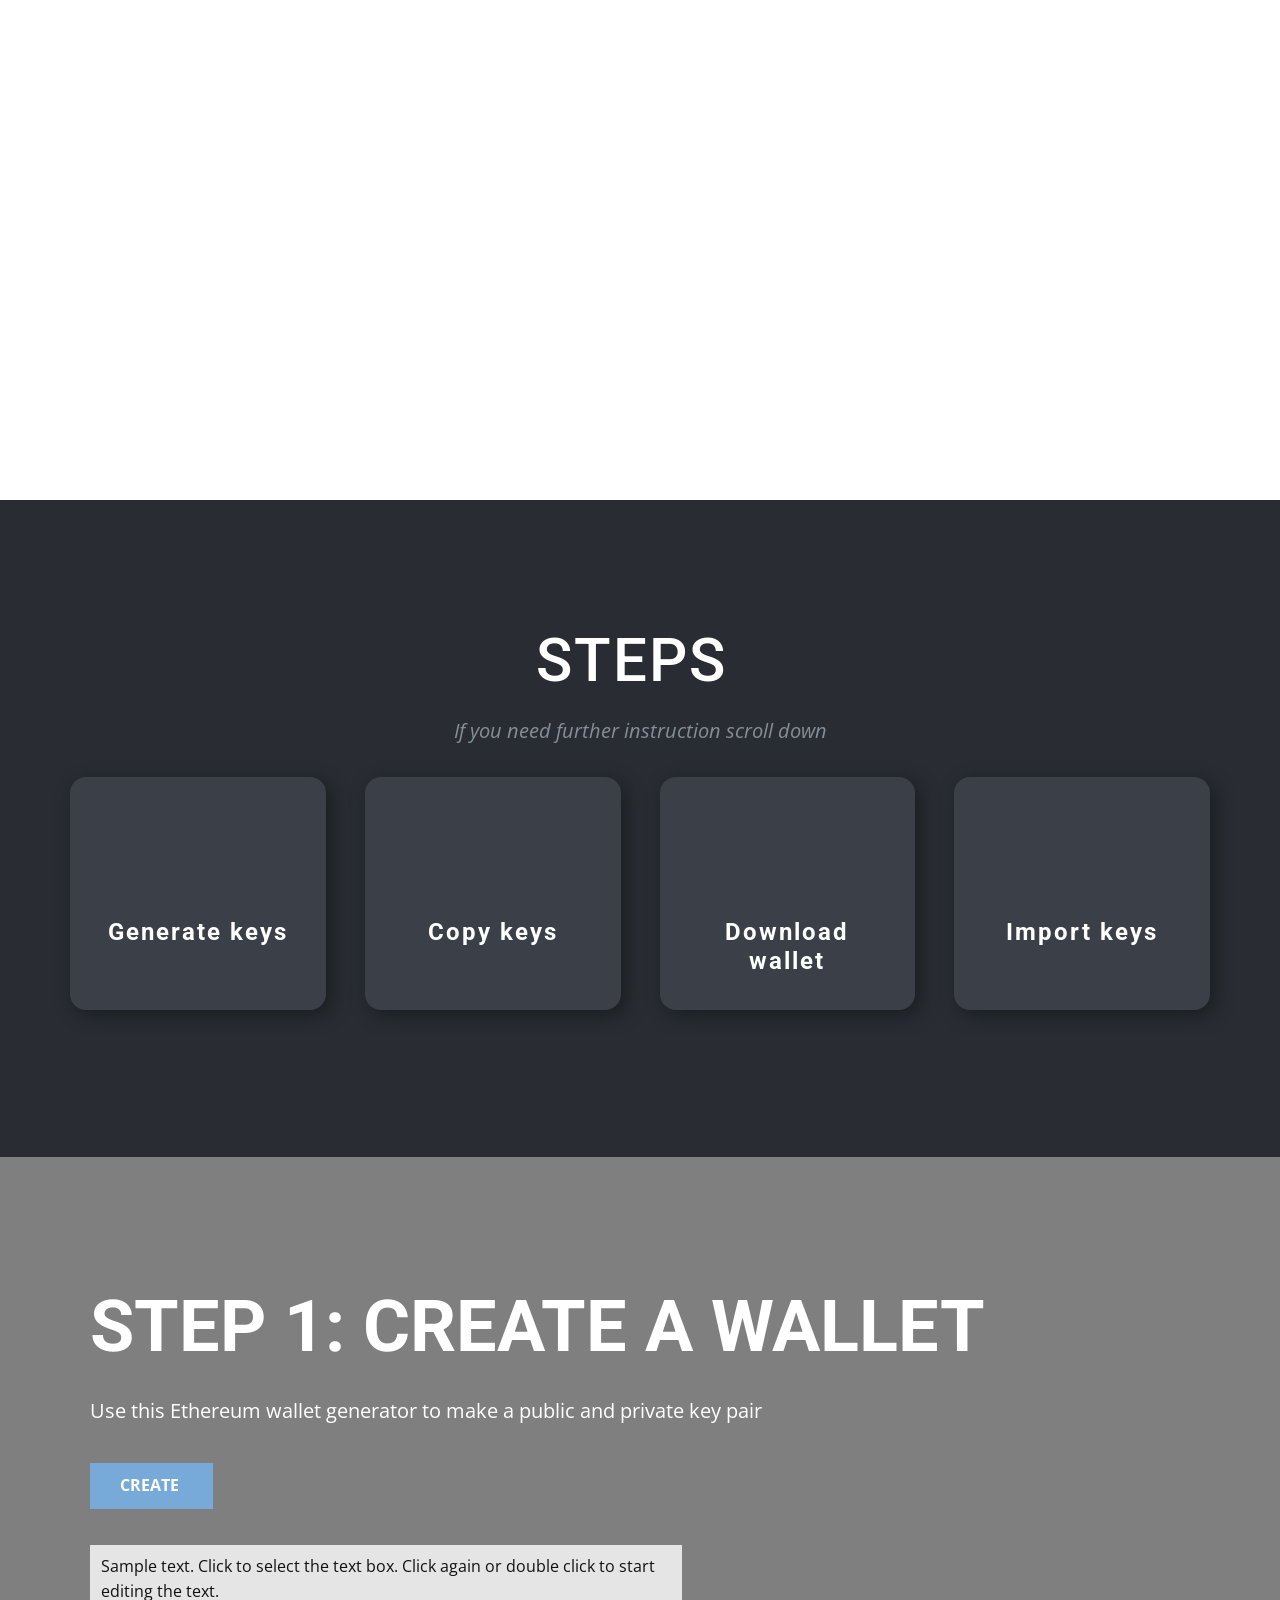
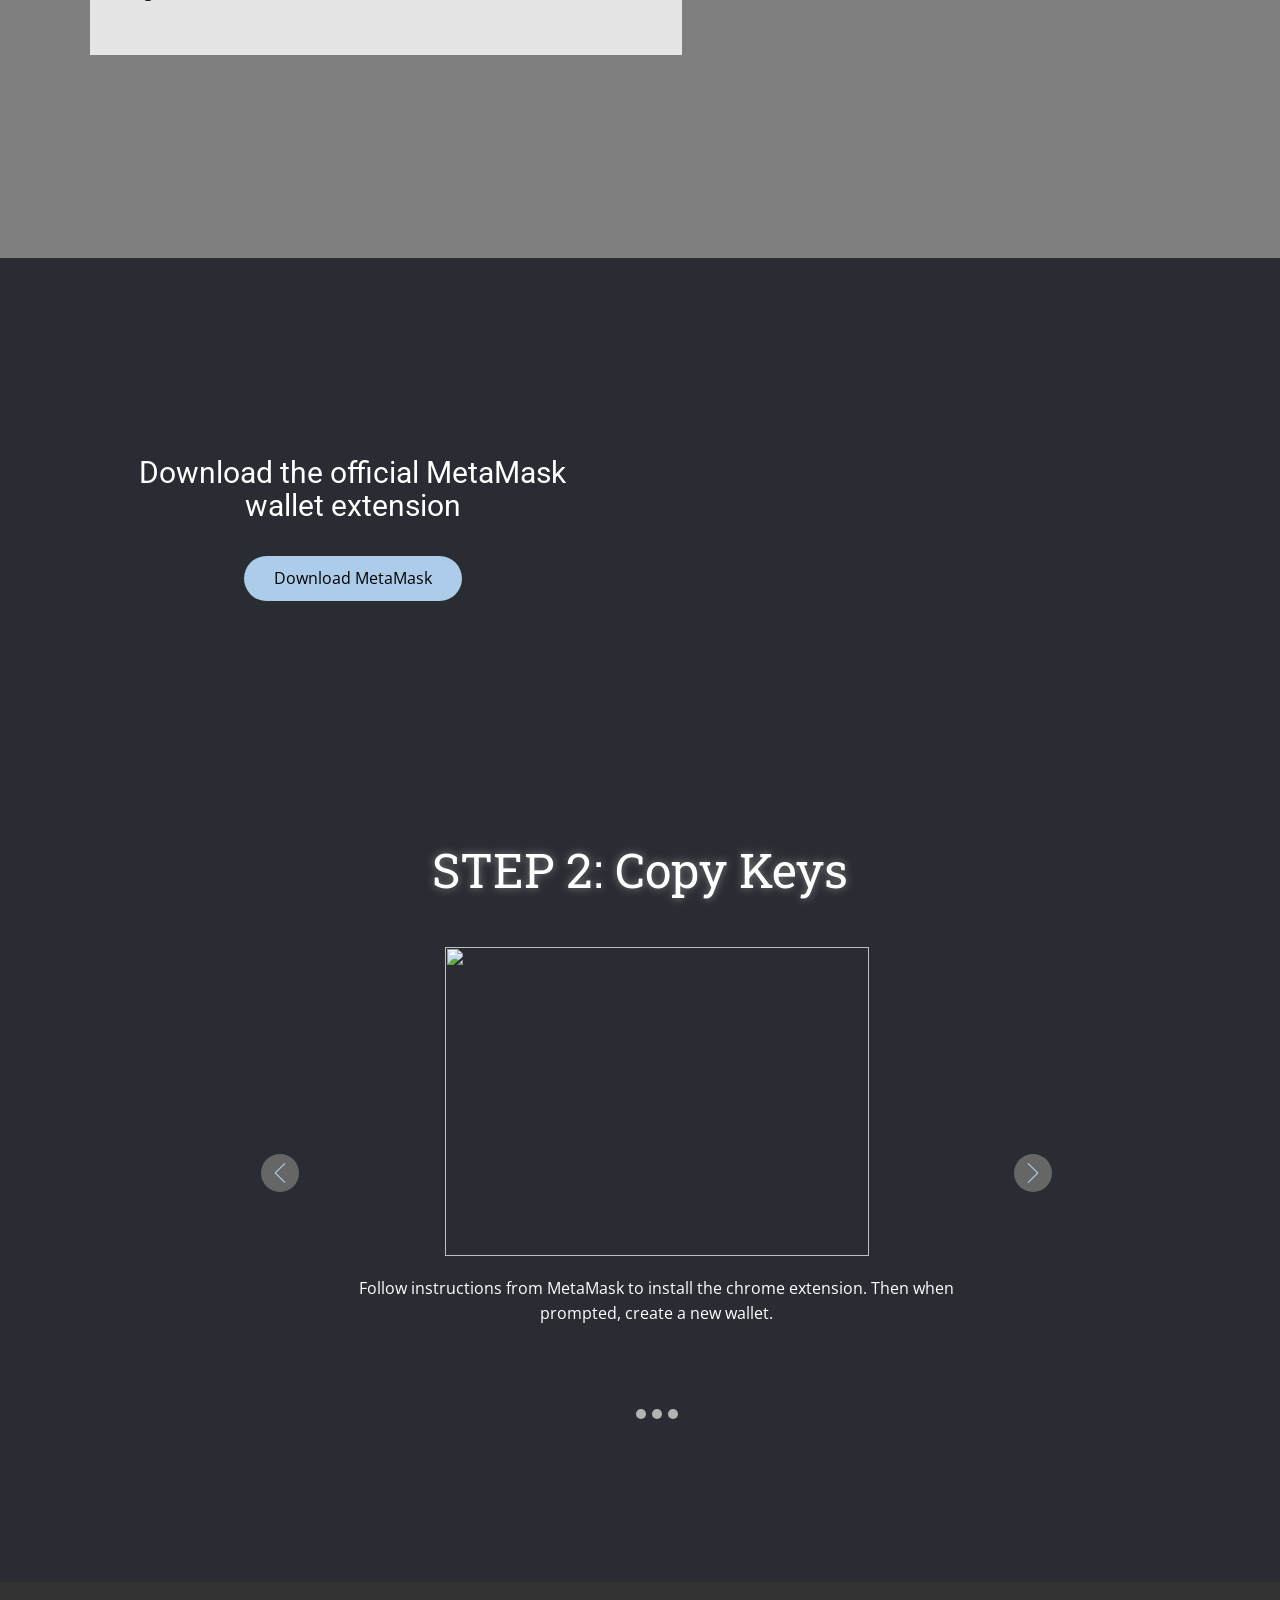
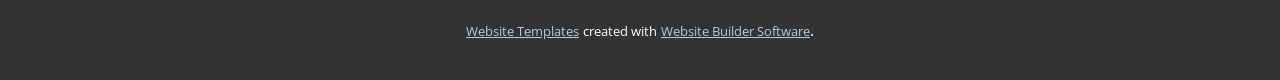
==== commit 6a76932d: "Add files via upload" ====
--- a/Page-1.html
+++ b/Page-1.html
@@ -1,2164 +1,188 @@
 <!DOCTYPE html>
-<html style="font-size: 16px;"><head>
+<html style="font-size: 16px;">
+  <head>
     <meta name="viewport" content="width=device-width, initial-scale=1.0">
     <meta charset="utf-8">
-    <meta name="keywords" content=""><meta name="description" content=""><meta name="page_type" content="np-template-header-footer-from-plugin">
-    <title></title>
+    <meta name="keywords" content="">
+    <meta name="description" content="">
+    <meta name="page_type" content="np-template-header-footer-from-plugin">
+    <title>Page 1</title>
     <link rel="stylesheet" href="nicepage.css" media="screen">
-    <script class="u-script" type="text/javascript" src="//static.nicepage.com/shared/assets/jquery-1.9.1.min.js" defer=""></script>
-    <script class="u-script" type="text/javascript" src="//capp.nicepage.com/354895bdff84be24f28e1ecc6c736df1c8fe3b1d/nicepage.js" defer=""></script>
-<meta name="generator" content="Nicepage 4.1.6, nicepage.com"></head>
-<body class="u-body u-hide-footer u-hide-header" data-style="blank" data-posts="" data-global-section-properties="{&quot;colorings&quot;:{&quot;light&quot;:[&quot;clean&quot;],&quot;colored&quot;:[&quot;clean&quot;],&quot;dark&quot;:[&quot;dark&quot;]}}" data-source="blank" data-page-sections-style="" data-page-coloring-types="{&quot;light&quot;:[&quot;clean&quot;],&quot;colored&quot;:[&quot;clean&quot;],&quot;dark&quot;:[&quot;dark&quot;]}" data-page-category="&quot;Basic&quot;"><section class="u-align-center u-clearfix u-image u-block-818f-1" custom-posts-hash="[]" data-style="blank" data-section-properties="{&quot;margin&quot;:&quot;none&quot;,&quot;stretch&quot;:true}" id="sec-747d" data-source="blank" data-id="818f">
-  <div class="u-clearfix u-sheet u-block-818f-2"><h3 class="u-custom-font u-font-oswald u-text u-text-body-alt-color u-block-818f-3">Create a CryptoCurrency Wallet</h3><p class="u-custom-font u-heading-font u-text u-text-body-alt-color u-block-818f-4">Here is a simple guide on how to make a CRYPTo wallet and put it to use</p></div>
-<style data-mode="XL">@media (min-width: 1200px) {
-  .u-block-818f-1 {
-    background-image: url("np://user.desktop.nicepage.com/Site_936720/images/pexelsphoto1089438.jpeg");
-    background-position: 50% 50%;
-  }
-  .u-block-818f-2 {
-    min-height: 500px;
-  }
-  .u-block-818f-3 {
-    text-transform: uppercase;
-    letter-spacing: 6px;
-    margin-top: 185px;
-    margin-right: 259px;
-    margin-bottom: 0;
-    margin-left: 282px;
-  }
-  .u-block-818f-4 {
-    text-transform: uppercase;
-    letter-spacing: 2px;
-    width: 432px;
-    margin-top: 20px;
-    margin-left: auto;
-    margin-right: auto;
-    margin-bottom: 60px;
-  }
-}</style><style data-mode="LG">@media (max-width: 1199px) and (min-width: 992px) {
-  .u-block-818f-1 {
-    background-image: url("np://user.desktop.nicepage.com/Site_936720/images/pexelsphoto1089438.jpeg");
-    background-position: 50% 50%;
-  }
-  .u-block-818f-2 {
-    min-height: 412px;
-  }
-  .u-block-818f-3 {
-    text-transform: uppercase;
-    letter-spacing: 6px;
-    margin-top: 185px;
-    margin-right: 159px;
-    margin-bottom: 0;
-    margin-left: 182px;
-    width: 577px;
-  }
-  .u-block-818f-4 {
-    text-transform: uppercase;
-    letter-spacing: 2px;
-    width: 432px;
-    margin-top: 20px;
-    margin-left: auto;
-    margin-right: auto;
-    margin-bottom: 60px;
-  }
-}</style><style data-mode="MD">@media (max-width: 991px) and (min-width: 768px) {
-  .u-block-818f-1 {
-    background-image: url("np://user.desktop.nicepage.com/Site_936720/images/pexelsphoto1089438.jpeg");
-    background-position: 50% 50%;
-  }
-  .u-block-818f-2 {
-    min-height: 316px;
-  }
-  .u-block-818f-3 {
-    text-transform: uppercase;
-    letter-spacing: 6px;
-    margin-top: 185px;
-    margin-right: 49px;
-    margin-bottom: 0;
-    margin-left: 72px;
-    width: 577px;
-  }
-  .u-block-818f-4 {
-    text-transform: uppercase;
-    letter-spacing: 2px;
-    width: 432px;
-    margin-top: 20px;
-    margin-left: auto;
-    margin-right: auto;
-    margin-bottom: 60px;
-  }
-}</style><style data-mode="SM">@media (max-width: 767px) and (min-width: 576px) {
-  .u-block-818f-1 {
-    background-image: url("np://user.desktop.nicepage.com/Site_936720/images/pexelsphoto1089438.jpeg");
-    background-position: 50% 50%;
-  }
-  .u-block-818f-2 {
-    min-height: 237px;
-  }
-  .u-block-818f-3 {
-    text-transform: uppercase;
-    letter-spacing: 6px;
-    margin-top: 185px;
-    margin-right: 0;
-    margin-bottom: 0;
-    margin-left: 0;
-    width: 540px;
-  }
-  .u-block-818f-4 {
-    text-transform: uppercase;
-    letter-spacing: 2px;
-    width: 432px;
-    margin-top: 20px;
-    margin-left: auto;
-    margin-right: auto;
-    margin-bottom: 60px;
-  }
-}</style><style data-mode="XS">@media (max-width: 575px) {
-  .u-block-818f-1 {
-    background-image: url("np://user.desktop.nicepage.com/Site_936720/images/pexelsphoto1089438.jpeg");
-    background-position: 50% 50%;
-  }
-  .u-block-818f-2 {
-    min-height: 149px;
-  }
-  .u-block-818f-3 {
-    text-transform: uppercase;
-    letter-spacing: 6px;
-    margin-top: 185px;
-    margin-right: 0;
-    margin-bottom: 0;
-    margin-left: 0;
-    width: 340px;
-  }
-  .u-block-818f-4 {
-    text-transform: uppercase;
-    letter-spacing: 2px;
-    width: 340px;
-    margin-top: 20px;
-    margin-left: auto;
-    margin-right: auto;
-    margin-bottom: 60px;
-  }
-}</style></section><section class="u-align-center u-clearfix u-palette-5-dark-3 u-block-02c2-1" custom-posts-hash="[T,T,T,T]" data-section-properties="{&quot;margin&quot;:&quot;none&quot;,&quot;stretch&quot;:true}" data-id="02c2" data-posts-content="[{'images':[],'maps':[],'videos':[],'icons':[],'textWidth':1140,'textHeight':441,'id':1,'groupId':1,'headingProp':'h2','textProp':'text'},{'images':[],'maps':[],'videos':[],'icons':[{}],'textWidth':1140,'textHeight':441,'id':2,'groupId':1,'headingProp':'h4','textProp':'text'},{'images':[],'maps':[],'videos':[],'icons':[{}],'textWidth':1140,'textHeight':441,'id':3,'groupId':1,'headingProp':'h4','textProp':'text'},{'images':[],'maps':[],'videos':[],'icons':[{}],'textWidth':1140,'textHeight':441,'id':4,'groupId':1,'headingProp':'h4','textProp':'text'}]" data-style="features-3-cols-icon-heading-with-headings" id="carousel_96c5" data-source="fix">
-  <div class="u-clearfix u-sheet u-block-02c2-2" data-height-lg="440" data-height-md="404.5" data-height-sm="621.5">
-    <h2 class="u-text u-block-02c2-20">STEPS&nbsp;</h2>
-    <p class="u-text u-text-palette-5-dark-1 u-block-02c2-21">If you need further instruction scroll down</p>
-    <div class="u-list u-block-02c2-22"><div class="u-repeater u-block-02c2-48">
-      <div class="u-align-center u-container-style u-custom-item u-list-item u-opacity u-opacity-40 u-palette-5-dark-2 u-radius-16 u-repeater-item u-shape-round u-block-02c2-23">
-        <div class="u-container-layout u-similar-container u-valign-top u-block-02c2-24">
-          <span class="u-icon u-icon-rectangle u-block-02c2-25" data-animation-name="rollIn" data-animation-duration="1000" data-animation-delay="0" data-animation-direction=""><svg class="u-svg-link" preserveAspectRatio="xMidYMin slice" viewBox="0 0 836.127 836.127" style=""><use xlink:href="#svg-54ef"></use></svg><svg xmlns="http://www.w3.org/2000/svg" xmlns:xlink="http://www.w3.org/1999/xlink" version="1.1" xml:space="preserve" class="u-svg-content" viewBox="0 0 836.127 836.127" x="0px" y="0px" id="svg-54ef" style="enable-background:new 0 0 836.127 836.127;" data-color="rgb(255, 255, 255)"><g>
-	<path d="M827.065,263.7c0-35.6-7-70.1-20.7-102.7c-13.3-31.4-32.3-59.6-56.5-83.8s-52.4-43.2-83.8-56.5   C633.565,6.9,598.965,0,563.365,0s-70.1,7-102.7,20.7c-31.399,13.3-59.6,32.3-83.8,56.5s-43.2,52.4-56.5,83.8   c-13.8,32.5-20.7,67.1-20.7,102.7c0,44.5,11.2,88.1,32.5,126.9L16.465,706c-7.3,7.3-9.6,18.4-5.1,28.9c0.9,2.2,2.4,4.2,4.1,5.899   l70.7,70.7c1.7,1.7,3.7,3.101,5.9,4.101c10.5,4.5,21.6,2.3,28.9-5.101l43.7-43.7l62.9,62.9c1.7,1.7,3.7,3.1,5.899,4.1   c10.5,4.5,21.601,2.301,28.9-5.1l69.7-69.7c1.7-1.7,3.1-3.7,4.1-5.899c4.5-10.5,2.3-21.601-5.1-28.9l-61.9-61.9l167.2-167.3   c38.7,21.3,82.4,32.5,126.9,32.5c35.6,0,70.1-7,102.699-20.7c31.4-13.3,59.601-32.3,83.801-56.5   c24.199-24.199,43.199-52.399,56.5-83.8C820.065,333.8,827.065,299.3,827.065,263.7z M655.766,356.2   c-24.7,24.7-57.601,38.3-92.5,38.3c-34.9,0-67.801-13.6-92.5-38.3c-24.7-24.7-38.4-57.6-38.4-92.5c0-35,13.6-67.8,38.3-92.5   s57.601-38.3,92.5-38.3c34.9,0,67.8,13.6,92.5,38.3s38.3,57.6,38.3,92.5C694.165,298.6,680.565,331.5,655.766,356.2z"></path>
+<link rel="stylesheet" href="Page-1.css" media="screen">
+    <script class="u-script" type="text/javascript" src="jquery-1.9.1.min.js" defer=""></script>
+    <script class="u-script" type="text/javascript" src="nicepage.js" defer=""></script>
+    <meta name="generator" content="Nicepage 3.29.3, nicepage.com">
+    <link id="u-theme-google-font" rel="stylesheet" href="https://fonts.googleapis.com/css?family=Roboto:100,100i,300,300i,400,400i,500,500i,700,700i,900,900i|Open+Sans:300,300i,400,400i,600,600i,700,700i,800,800i">
+    <link id="u-page-google-font" rel="stylesheet" href="https://fonts.googleapis.com/css?family=Oswald:200,300,400,500,600,700|Roboto+Slab:100,200,300,400,500,600,700,800,900">
+    
+    
+    
+    
+    
+    
+    <script type="application/ld+json">{
+		"@context": "http://schema.org",
+		"@type": "Organization",
+		"name": "WebSite936720",
+		"url": "/"
+}</script>
+    <meta name="theme-color" content="#478ac9">
+    <meta property="og:title" content="Page 1">
+    <meta property="og:description" content="">
+    <meta property="og:type" content="website">
+    <link rel="canonical" href="/">
+  </head>
+  <body class="u-body">
+    <section class="u-align-center u-clearfix u-image u-section-1" id="sec-747d">
+      <div class="u-clearfix u-sheet u-sheet-1">
+        <h3 class="u-custom-font u-font-oswald u-text u-text-body-alt-color u-text-1">Create a CryptoCurrency Wallet</h3>
+        <p class="u-custom-font u-heading-font u-text u-text-body-alt-color u-text-2">Here is a simple guide on how to make a CRYPTo wallet and put it to use</p>
+      </div>
+    </section>
+    <section class="u-align-center u-clearfix u-palette-5-dark-3 u-section-2" id="carousel_96c5">
+      <div class="u-clearfix u-sheet u-sheet-1">
+        <h2 class="u-text u-text-1">STEPS&nbsp;</h2>
+        <p class="u-text u-text-palette-5-dark-1 u-text-2">If you need further instruction scroll down</p>
+        <div class="u-list u-list-1">
+          <div class="u-repeater u-repeater-1">
+            <div class="u-align-center u-container-style u-custom-item u-list-item u-opacity u-opacity-40 u-palette-5-dark-2 u-radius-16 u-repeater-item u-shape-round u-list-item-1">
+              <div class="u-container-layout u-similar-container u-valign-top u-container-layout-1"><span class="u-icon u-icon-rectangle u-icon-1" data-animation-name="rollIn" data-animation-duration="1000" data-animation-delay="0" data-animation-direction=""><svg class="u-svg-link" preserveAspectRatio="xMidYMin slice" viewBox="0 0 836.127 836.127" style=""><use xlink:href="#svg-54ef"></use></svg><svg class="u-svg-content" viewBox="0 0 836.127 836.127" x="0px" y="0px" id="svg-54ef" style="enable-background:new 0 0 836.127 836.127;"><g><path d="M827.065,263.7c0-35.6-7-70.1-20.7-102.7c-13.3-31.4-32.3-59.6-56.5-83.8s-52.4-43.2-83.8-56.5   C633.565,6.9,598.965,0,563.365,0s-70.1,7-102.7,20.7c-31.399,13.3-59.6,32.3-83.8,56.5s-43.2,52.4-56.5,83.8   c-13.8,32.5-20.7,67.1-20.7,102.7c0,44.5,11.2,88.1,32.5,126.9L16.465,706c-7.3,7.3-9.6,18.4-5.1,28.9c0.9,2.2,2.4,4.2,4.1,5.899   l70.7,70.7c1.7,1.7,3.7,3.101,5.9,4.101c10.5,4.5,21.6,2.3,28.9-5.101l43.7-43.7l62.9,62.9c1.7,1.7,3.7,3.1,5.899,4.1   c10.5,4.5,21.601,2.301,28.9-5.1l69.7-69.7c1.7-1.7,3.1-3.7,4.1-5.899c4.5-10.5,2.3-21.601-5.1-28.9l-61.9-61.9l167.2-167.3   c38.7,21.3,82.4,32.5,126.9,32.5c35.6,0,70.1-7,102.699-20.7c31.4-13.3,59.601-32.3,83.801-56.5   c24.199-24.199,43.199-52.399,56.5-83.8C820.065,333.8,827.065,299.3,827.065,263.7z M655.766,356.2   c-24.7,24.7-57.601,38.3-92.5,38.3c-34.9,0-67.801-13.6-92.5-38.3c-24.7-24.7-38.4-57.6-38.4-92.5c0-35,13.6-67.8,38.3-92.5   s57.601-38.3,92.5-38.3c34.9,0,67.8,13.6,92.5,38.3s38.3,57.6,38.3,92.5C694.165,298.6,680.565,331.5,655.766,356.2z"></path>
 </g></svg>
             
             
           </span>
-          <h4 class="u-text u-text-default u-block-02c2-26">Generate keys</h4>
-        </div>
-      </div>
-      <div class="u-align-center u-container-style u-custom-item u-list-item u-opacity u-opacity-40 u-palette-5-dark-2 u-radius-16 u-repeater-item u-shape-round u-block-02c2-27">
-        <div class="u-container-layout u-similar-container u-valign-top u-block-02c2-28">
-          <span class="u-icon u-icon-rectangle u-block-02c2-29" data-animation-name="rollIn" data-animation-duration="1000" data-animation-delay="0" data-animation-direction=""><svg class="u-svg-link" preserveAspectRatio="xMidYMin slice" viewBox="0 0 699.428 699.428" style=""><use xlink:href="#svg-0340"></use></svg><svg xmlns="http://www.w3.org/2000/svg" xmlns:xlink="http://www.w3.org/1999/xlink" version="1.1" xml:space="preserve" class="u-svg-content" viewBox="0 0 699.428 699.428" x="0px" y="0px" id="svg-0340" style="enable-background:new 0 0 699.428 699.428;" data-color="rgb(255, 255, 255)"><g>
-	<g id="_x33__21_">
-		<g>
-			<path d="M502.714,0c-2.71,0-262.286,0-262.286,0C194.178,0,153,42.425,153,87.429l-25.267,0.59     c-46.228,0-84.019,41.834-84.019,86.838V612c0,45.004,41.179,87.428,87.429,87.428H459c46.249,0,87.428-42.424,87.428-87.428     h21.857c46.25,0,87.429-42.424,87.429-87.428v-349.19L502.714,0z M459,655.715H131.143c-22.95,0-43.714-21.441-43.714-43.715     V174.857c0-22.272,18.688-42.993,41.638-42.993L153,131.143v393.429C153,569.576,194.178,612,240.428,612h262.286     C502.714,634.273,481.949,655.715,459,655.715z M612,524.572c0,22.271-20.765,43.713-43.715,43.713H240.428     c-22.95,0-43.714-21.441-43.714-43.713V87.429c0-22.272,20.764-43.714,43.714-43.714H459c-0.351,50.337,0,87.975,0,87.975     c0,45.419,40.872,86.882,87.428,86.882c0,0,23.213,0,65.572,0V524.572z M546.428,174.857c-23.277,0-43.714-42.293-43.714-64.981     c0,0,0-22.994,0-65.484v-0.044L612,174.857H546.428z M502.714,306.394H306c-12.065,0-21.857,9.77-21.857,21.835     c0,12.065,9.792,21.835,21.857,21.835h196.714c12.065,0,21.857-9.771,21.857-21.835     C524.571,316.164,514.779,306.394,502.714,306.394z M502.714,415.57H306c-12.065,0-21.857,9.77-21.857,21.834     c0,12.066,9.792,21.836,21.857,21.836h196.714c12.065,0,21.857-9.77,21.857-21.836C524.571,425.34,514.779,415.57,502.714,415.57     z"></path>
-		</g>
-	</g>
+                <h4 class="u-text u-text-default u-text-3">Generate keys</h4>
+              </div>
+            </div>
+            <div class="u-align-center u-container-style u-custom-item u-list-item u-opacity u-opacity-40 u-palette-5-dark-2 u-radius-16 u-repeater-item u-shape-round u-list-item-2">
+              <div class="u-container-layout u-similar-container u-valign-top u-container-layout-2"><span class="u-icon u-icon-rectangle u-icon-2" data-animation-name="rollIn" data-animation-duration="1000" data-animation-delay="0" data-animation-direction=""><svg class="u-svg-link" preserveAspectRatio="xMidYMin slice" viewBox="0 0 699.428 699.428" style=""><use xlink:href="#svg-0340"></use></svg><svg class="u-svg-content" viewBox="0 0 699.428 699.428" x="0px" y="0px" id="svg-0340" style="enable-background:new 0 0 699.428 699.428;"><g><g id="_x33__21_"><g><path d="M502.714,0c-2.71,0-262.286,0-262.286,0C194.178,0,153,42.425,153,87.429l-25.267,0.59     c-46.228,0-84.019,41.834-84.019,86.838V612c0,45.004,41.179,87.428,87.429,87.428H459c46.249,0,87.428-42.424,87.428-87.428     h21.857c46.25,0,87.429-42.424,87.429-87.428v-349.19L502.714,0z M459,655.715H131.143c-22.95,0-43.714-21.441-43.714-43.715     V174.857c0-22.272,18.688-42.993,41.638-42.993L153,131.143v393.429C153,569.576,194.178,612,240.428,612h262.286     C502.714,634.273,481.949,655.715,459,655.715z M612,524.572c0,22.271-20.765,43.713-43.715,43.713H240.428     c-22.95,0-43.714-21.441-43.714-43.713V87.429c0-22.272,20.764-43.714,43.714-43.714H459c-0.351,50.337,0,87.975,0,87.975     c0,45.419,40.872,86.882,87.428,86.882c0,0,23.213,0,65.572,0V524.572z M546.428,174.857c-23.277,0-43.714-42.293-43.714-64.981     c0,0,0-22.994,0-65.484v-0.044L612,174.857H546.428z M502.714,306.394H306c-12.065,0-21.857,9.77-21.857,21.835     c0,12.065,9.792,21.835,21.857,21.835h196.714c12.065,0,21.857-9.771,21.857-21.835     C524.571,316.164,514.779,306.394,502.714,306.394z M502.714,415.57H306c-12.065,0-21.857,9.77-21.857,21.834     c0,12.066,9.792,21.836,21.857,21.836h196.714c12.065,0,21.857-9.77,21.857-21.836C524.571,425.34,514.779,415.57,502.714,415.57     z"></path>
+</g>
+</g>
 </g></svg>
             
             
           </span>
-          <h4 class="u-text u-text-default u-block-02c2-30">Copy keys</h4>
-        </div>
-      </div>
-      <div class="u-align-center u-container-style u-custom-item u-list-item u-opacity u-opacity-40 u-palette-5-dark-2 u-radius-16 u-repeater-item u-shape-round u-block-02c2-31">
-        <div class="u-container-layout u-similar-container u-valign-top u-block-02c2-32">
-          <span class="u-icon u-icon-rectangle u-block-02c2-33" data-animation-name="rollIn" data-animation-duration="1000" data-animation-delay="0" data-animation-direction=""><svg class="u-svg-link" preserveAspectRatio="xMidYMin slice" viewBox="0 0 890.5 890.5" style=""><use xlink:href="#svg-99ea"></use></svg><svg xmlns="http://www.w3.org/2000/svg" xmlns:xlink="http://www.w3.org/1999/xlink" version="1.1" xml:space="preserve" class="u-svg-content" viewBox="0 0 890.5 890.5" x="0px" y="0px" id="svg-99ea" style="enable-background:new 0 0 890.5 890.5;" data-color="rgb(255, 255, 255)"><g>
-	<g>
-		<path d="M208.1,180.56l355-96.9l-18.8-38c-12.3-24.7-42.3-34.9-67-22.6l-317.8,157.5H208.1z"></path>
-		<path d="M673.3,86.46c-4.399,0-8.8,0.6-13.2,1.8l-83.399,22.8L322,180.56h289.1h126l-15.6-57.2    C715.5,101.06,695.3,86.46,673.3,86.46z"></path>
-		<path d="M789.2,215.56h-11.4h-15.5h-15.5H628.5H193.8h-57h-48h-8.9H50.1c-15.8,0-29.9,7.3-39.1,18.8c-4.2,5.3-7.4,11.4-9.2,18.1    c-1.1,4.2-1.8,8.6-1.8,13.1v6v57v494.1c0,27.601,22.4,50,50,50h739.1c27.601,0,50-22.399,50-50v-139.5H542.4    c-46.9,0-85-38.1-85-85v-45.8v-15.5v-15.5v-34.4c0-23,9.199-43.899,24.1-59.199c13.2-13.601,30.9-22.801,50.7-25.101    c3.3-0.399,6.7-0.6,10.1-0.6h255.2H813h15.5h10.6v-136.5C839.2,237.96,816.8,215.56,789.2,215.56z"></path>
-		<path d="M874.2,449.86c-5-4.6-10.9-8.1-17.5-10.4c-5.101-1.699-10.5-2.699-16.2-2.699h-1.3h-1h-15.5h-55.9H542.4    c-27.601,0-50,22.399-50,50v24.899v15.5v15.5v55.4c0,27.6,22.399,50,50,50h296.8h1.3c5.7,0,11.1-1,16.2-2.7    c6.6-2.2,12.5-5.8,17.5-10.4c10-9.1,16.3-22.3,16.3-36.899v-111.3C890.5,472.16,884.2,458.959,874.2,449.86z M646.8,552.36    c0,13.8-11.2,25-25,25h-16.6c-13.8,0-25-11.2-25-25v-16.6c0-8,3.7-15.101,9.6-19.601c4.3-3.3,9.601-5.399,15.4-5.399h4.2H621.8    c13.8,0,25,11.199,25,25V552.36L646.8,552.36z"></path>
-	</g>
+                <h4 class="u-text u-text-default u-text-4">Copy keys</h4>
+              </div>
+            </div>
+            <div class="u-align-center u-container-style u-custom-item u-list-item u-opacity u-opacity-40 u-palette-5-dark-2 u-radius-16 u-repeater-item u-shape-round u-list-item-3">
+              <div class="u-container-layout u-similar-container u-valign-top u-container-layout-3"><span class="u-icon u-icon-rectangle u-icon-3" data-animation-name="rollIn" data-animation-duration="1000" data-animation-delay="0" data-animation-direction=""><svg class="u-svg-link" preserveAspectRatio="xMidYMin slice" viewBox="0 0 890.5 890.5" style=""><use xlink:href="#svg-99ea"></use></svg><svg class="u-svg-content" viewBox="0 0 890.5 890.5" x="0px" y="0px" id="svg-99ea" style="enable-background:new 0 0 890.5 890.5;"><g><g><path d="M208.1,180.56l355-96.9l-18.8-38c-12.3-24.7-42.3-34.9-67-22.6l-317.8,157.5H208.1z"></path><path d="M673.3,86.46c-4.399,0-8.8,0.6-13.2,1.8l-83.399,22.8L322,180.56h289.1h126l-15.6-57.2    C715.5,101.06,695.3,86.46,673.3,86.46z"></path><path d="M789.2,215.56h-11.4h-15.5h-15.5H628.5H193.8h-57h-48h-8.9H50.1c-15.8,0-29.9,7.3-39.1,18.8c-4.2,5.3-7.4,11.4-9.2,18.1    c-1.1,4.2-1.8,8.6-1.8,13.1v6v57v494.1c0,27.601,22.4,50,50,50h739.1c27.601,0,50-22.399,50-50v-139.5H542.4    c-46.9,0-85-38.1-85-85v-45.8v-15.5v-15.5v-34.4c0-23,9.199-43.899,24.1-59.199c13.2-13.601,30.9-22.801,50.7-25.101    c3.3-0.399,6.7-0.6,10.1-0.6h255.2H813h15.5h10.6v-136.5C839.2,237.96,816.8,215.56,789.2,215.56z"></path><path d="M874.2,449.86c-5-4.6-10.9-8.1-17.5-10.4c-5.101-1.699-10.5-2.699-16.2-2.699h-1.3h-1h-15.5h-55.9H542.4    c-27.601,0-50,22.399-50,50v24.899v15.5v15.5v55.4c0,27.6,22.399,50,50,50h296.8h1.3c5.7,0,11.1-1,16.2-2.7    c6.6-2.2,12.5-5.8,17.5-10.4c10-9.1,16.3-22.3,16.3-36.899v-111.3C890.5,472.16,884.2,458.959,874.2,449.86z M646.8,552.36    c0,13.8-11.2,25-25,25h-16.6c-13.8,0-25-11.2-25-25v-16.6c0-8,3.7-15.101,9.6-19.601c4.3-3.3,9.601-5.399,15.4-5.399h4.2H621.8    c13.8,0,25,11.199,25,25V552.36L646.8,552.36z"></path>
+</g>
 </g></svg>
             
             
           </span>
-          <h4 class="u-text u-text-default u-block-02c2-34">Download wallet</h4>
-        </div>
-      </div>
-    <div class="u-align-center u-container-style u-custom-item u-list-item u-opacity u-opacity-40 u-palette-5-dark-2 u-radius-16 u-repeater-item u-shape-round u-block-02c2-35">
-        <div class="u-container-layout u-similar-container u-valign-top u-block-02c2-36">
-          <span class="u-icon u-icon-rectangle u-block-02c2-37" data-animation-name="rollIn" data-animation-duration="1000" data-animation-delay="0" data-animation-direction=""><svg class="u-svg-link" preserveAspectRatio="xMidYMin slice" viewBox="0 0 60.903 60.903" style=""><use xlink:href="#svg-2040"></use></svg><svg xmlns="http://www.w3.org/2000/svg" xmlns:xlink="http://www.w3.org/1999/xlink" version="1.1" xml:space="preserve" class="u-svg-content" viewBox="0 0 60.903 60.903" x="0px" y="0px" id="svg-2040" style="enable-background:new 0 0 60.903 60.903;" data-color="rgb(255, 255, 255)"><g>
-	<path d="M49.561,16.464H39.45v6h10.111c3.008,0,5.341,1.535,5.341,2.857v26.607c0,1.321-2.333,2.858-5.341,2.858H11.34   c-3.007,0-5.34-1.537-5.34-2.858V25.324c0-1.322,2.333-2.858,5.34-2.858h10.11v-6H11.34C4.981,16.466,0,20.357,0,25.324v26.605   c0,4.968,4.981,8.857,11.34,8.857h38.223c6.357,0,11.34-3.891,11.34-8.857V25.324C60.902,20.355,55.921,16.464,49.561,16.464z"></path>
-	<path d="M39.529,29.004c-0.768,0-1.535,0.294-2.121,0.88l-3.756,3.755V20.612v-6V3.117c0-1.656-1.343-3-3-3s-3,1.344-3,3v11.494v6   v13.23l-3.959-3.958c-0.586-0.586-1.354-0.88-2.121-0.88s-1.535,0.294-2.121,0.88c-1.172,1.17-1.172,3.07,0,4.241l8.957,8.957   c0.586,0.586,1.354,0.877,2.12,0.877c0.008,0,0.016,0,0.023,0s0.015,0,0.022,0c0.768,0,1.534-0.291,2.12-0.877l8.957-8.957   c1.172-1.171,1.172-3.071,0-4.241C41.064,29.298,40.298,29.004,39.529,29.004z"></path>
+                <h4 class="u-text u-text-default u-text-5">Download wallet</h4>
+              </div>
+            </div>
+            <div class="u-align-center u-container-style u-custom-item u-list-item u-opacity u-opacity-40 u-palette-5-dark-2 u-radius-16 u-repeater-item u-shape-round u-list-item-4">
+              <div class="u-container-layout u-similar-container u-valign-top u-container-layout-4"><span class="u-icon u-icon-rectangle u-icon-4" data-animation-name="rollIn" data-animation-duration="1000" data-animation-delay="0" data-animation-direction=""><svg class="u-svg-link" preserveAspectRatio="xMidYMin slice" viewBox="0 0 60.903 60.903" style=""><use xlink:href="#svg-2040"></use></svg><svg class="u-svg-content" viewBox="0 0 60.903 60.903" x="0px" y="0px" id="svg-2040" style="enable-background:new 0 0 60.903 60.903;"><g><path d="M49.561,16.464H39.45v6h10.111c3.008,0,5.341,1.535,5.341,2.857v26.607c0,1.321-2.333,2.858-5.341,2.858H11.34   c-3.007,0-5.34-1.537-5.34-2.858V25.324c0-1.322,2.333-2.858,5.34-2.858h10.11v-6H11.34C4.981,16.466,0,20.357,0,25.324v26.605   c0,4.968,4.981,8.857,11.34,8.857h38.223c6.357,0,11.34-3.891,11.34-8.857V25.324C60.902,20.355,55.921,16.464,49.561,16.464z"></path><path d="M39.529,29.004c-0.768,0-1.535,0.294-2.121,0.88l-3.756,3.755V20.612v-6V3.117c0-1.656-1.343-3-3-3s-3,1.344-3,3v11.494v6   v13.23l-3.959-3.958c-0.586-0.586-1.354-0.88-2.121-0.88s-1.535,0.294-2.121,0.88c-1.172,1.17-1.172,3.07,0,4.241l8.957,8.957   c0.586,0.586,1.354,0.877,2.12,0.877c0.008,0,0.016,0,0.023,0s0.015,0,0.022,0c0.768,0,1.534-0.291,2.12-0.877l8.957-8.957   c1.172-1.171,1.172-3.071,0-4.241C41.064,29.298,40.298,29.004,39.529,29.004z"></path>
 </g></svg>
             
             
           </span>
-          <h4 class="u-text u-text-default u-block-02c2-38">Import keys</h4>
-        </div>
-      </div></div></div>
-  </div>
-  
-  
-  
-  
-  
-<style data-mode="XL" data-visited="true" wfd-invisible="true">@media (min-width: 1200px) {
-  .u-block-02c2-1 {
-    background-image: none;
-  }
-  .u-block-02c2-2 {
-    min-height: 657px;
-  }
-  .u-block-02c2-20 {
-    font-weight: 500;
-    letter-spacing: 2px;
-    font-size: 3.75rem;
-    text-transform: none;
-    width: 861px;
-    margin-top: 128px;
-    margin-left: auto;
-    margin-right: auto;
-    margin-bottom: 0;
-  }
-  .u-block-02c2-21 {
-    font-size: 1.25rem;
-    font-style: italic;
-    width: 722px;
-    margin-top: 21px;
-    margin-left: auto;
-    margin-right: auto;
-    margin-bottom: 0;
-  }
-  .u-block-02c2-22 {
-    grid-template-rows: repeat(1, auto);
-    grid-auto-rows: 100%;
-    width: 1140px;
-    margin-top: 30px;
-    margin-left: 0;
-    margin-right: 0;
-    margin-bottom: 60px;
-  }
-  .u-block-02c2-48 {
-    grid-template-columns: repeat(4, calc(25% - 29.25px));
-    min-height: 233px;
-    grid-gap: 39px;
-  }
-  .u-block-02c2-23 {
-    background-image: none;
-    box-shadow: 5px 5px 20px 0 rgba(var(--black-r),var(--black-g),var(--black-b),0.4);
-    animation-duration: 6250ms;
-  }
-  .u-block-02c2-24 {
-    padding-top: 40px;
-    padding-left: 30px;
-    padding-right: 30px;
-    padding-bottom: 30px;
-  }
-  .u-block-02c2-25 {
-    height: 71px;
-    width: 71px;
-    color: rgb(255, 255, 255) !important;
-    animation-duration: 1000ms;
-    margin-top: 0;
-    margin-bottom: 0;
-    margin-left: auto;
-    margin-right: auto;
-  }
-  .u-block-02c2-26 {
-    letter-spacing: 2px;
-    font-weight: 700;
-    font-size: 1.5rem;
-    text-transform: none;
-    margin-top: 30px;
-    margin-left: auto;
-    margin-right: auto;
-    margin-bottom: 0;
-  }
-  .u-block-02c2-27 {
-    background-image: none;
-    box-shadow: 5px 5px 20px 0 rgba(var(--black-r),var(--black-g),var(--black-b),0.4);
-    animation-duration: 1000ms;
-  }
-  .u-block-02c2-28 {
-    padding-top: 40px;
-    padding-left: 30px;
-    padding-right: 30px;
-    padding-bottom: 30px;
-  }
-  .u-block-02c2-29 {
-    height: 71px;
-    width: 71px;
-    color: rgb(255, 255, 255);
-    animation-duration: 1000ms;
-    background-image: none;
-    margin-top: 0;
-    margin-bottom: 0;
-    margin-left: auto;
-    margin-right: auto;
-  }
-  .u-block-02c2-30 {
-    letter-spacing: 2px;
-    font-weight: 700;
-    margin-top: 30px;
-    margin-left: auto;
-    margin-right: auto;
-    margin-bottom: 0;
-    font-size: 1.5rem;
-    text-transform: none;
-  }
-  .u-block-02c2-31 {
-    background-image: none;
-    box-shadow: 5px 5px 20px 0 rgba(var(--black-r),var(--black-g),var(--black-b),0.4);
-    animation-duration: 1000ms;
-  }
-  .u-block-02c2-32 {
-    padding-top: 40px;
-    padding-left: 30px;
-    padding-right: 30px;
-    padding-bottom: 30px;
-  }
-  .u-block-02c2-33 {
-    height: 71px;
-    width: 71px;
-    color: rgb(255, 255, 255);
-    animation-duration: 1000ms;
-    background-image: none;
-    margin-top: 0;
-    margin-bottom: 0;
-    margin-left: auto;
-    margin-right: auto;
-  }
-  .u-block-02c2-34 {
-    letter-spacing: 2px;
-    font-weight: 700;
-    margin-top: 30px;
-    margin-left: auto;
-    margin-right: auto;
-    margin-bottom: 0;
-    font-size: 1.5rem;
-    text-transform: none;
-  }
-  .u-block-02c2-35 {
-    background-image: none;
-    box-shadow: 5px 5px 20px 0 rgba(var(--black-r),var(--black-g),var(--black-b),0.4);
-    animation-duration: 1000ms;
-  }
-  .u-block-02c2-36 {
-    padding-top: 40px;
-    padding-left: 30px;
-    padding-right: 30px;
-    padding-bottom: 30px;
-  }
-  .u-block-02c2-37 {
-    height: 71px;
-    width: 71px;
-    color: rgb(255, 255, 255);
-    animation-duration: 1000ms;
-    background-image: none;
-    margin-top: 0;
-    margin-bottom: 0;
-    margin-left: auto;
-    margin-right: auto;
-  }
-  .u-block-02c2-38 {
-    letter-spacing: 2px;
-    font-weight: 700;
-    margin-top: 30px;
-    margin-left: auto;
-    margin-right: auto;
-    margin-bottom: 0;
-    font-size: 1.5rem;
-    text-transform: none;
-  }
-}</style><style data-mode="LG" wfd-invisible="true" data-visited="true">@media (max-width: 1199px) and (min-width: 992px) {
-  .u-block-02c2-1 {
-    background-image: none;
-  }
-  .u-block-02c2-2 {
-    min-height: 657px;
-  }
-  .u-block-02c2-20 {
-    font-weight: 500;
-    letter-spacing: 2px;
-    font-size: 3.4375rem;
-    text-transform: none;
-    margin-top: 128px;
-    margin-left: auto;
-    margin-right: auto;
-    margin-bottom: 0;
-    width: 861px;
-  }
-  .u-block-02c2-21 {
-    font-size: 1.25rem;
-    font-style: italic;
-    width: 722px;
-    margin-top: 21px;
-    margin-left: auto;
-    margin-right: auto;
-    margin-bottom: 0;
-  }
-  .u-block-02c2-22 {
-    grid-template-rows: repeat(1, auto);
-    grid-auto-rows: 100%;
-    margin-top: 30px;
-    margin-bottom: 60px;
-    width: 940px;
-    margin-left: 0;
-    margin-right: 0;
-  }
-  .u-block-02c2-48 {
-    grid-template-columns: repeat(4, calc(25% - 29.25px));
-    min-height: 192px;
-    grid-gap: 39px;
-  }
-  .u-block-02c2-23 {
-    background-image: none;
-    box-shadow: 5px 5px 20px 0 rgba(var(--black-r),var(--black-g),var(--black-b),0.4);
-    animation-duration: 6250ms;
-  }
-  .u-block-02c2-24 {
-    padding-top: 40px;
-    padding-left: 30px;
-    padding-right: 30px;
-    padding-bottom: 30px;
-  }
-  .u-block-02c2-25 {
-    height: 71px;
-    width: 71px;
-    color: rgb(255, 255, 255) !important;
-    margin-top: 0;
-    margin-bottom: 0;
-    margin-left: auto;
-    margin-right: auto;
-    animation-duration: 1000ms;
-  }
-  .u-block-02c2-26 {
-    letter-spacing: 2px;
-    font-weight: 700;
-    margin-top: 30px;
-    margin-left: auto;
-    margin-right: auto;
-    margin-bottom: 0;
-    font-size: 1.5rem;
-    text-transform: none;
-  }
-  .u-block-02c2-27 {
-    background-image: none;
-    box-shadow: 5px 5px 20px 0 rgba(var(--black-r),var(--black-g),var(--black-b),0.4);
-    animation-duration: 1000ms;
-  }
-  .u-block-02c2-28 {
-    padding-top: 40px;
-    padding-left: 30px;
-    padding-right: 30px;
-    padding-bottom: 30px;
-  }
-  .u-block-02c2-29 {
-    height: 71px;
-    width: 71px;
-    color: rgb(255, 255, 255);
-    margin-top: 0;
-    margin-bottom: 0;
-    margin-left: auto;
-    margin-right: auto;
-    animation-duration: 1000ms;
-    background-image: none;
-  }
-  .u-block-02c2-30 {
-    letter-spacing: 2px;
-    font-weight: 700;
-    margin-top: 30px;
-    margin-left: auto;
-    margin-right: auto;
-    margin-bottom: 0;
-    font-size: 1.5rem;
-    text-transform: none;
-  }
-  .u-block-02c2-31 {
-    background-image: none;
-    box-shadow: 5px 5px 20px 0 rgba(var(--black-r),var(--black-g),var(--black-b),0.4);
-    animation-duration: 1000ms;
-  }
-  .u-block-02c2-32 {
-    padding-top: 40px;
-    padding-left: 30px;
-    padding-right: 30px;
-    padding-bottom: 30px;
-  }
-  .u-block-02c2-33 {
-    height: 71px;
-    width: 71px;
-    color: rgb(255, 255, 255);
-    margin-top: 0;
-    margin-bottom: 0;
-    margin-left: auto;
-    margin-right: auto;
-    animation-duration: 1000ms;
-    background-image: none;
-  }
-  .u-block-02c2-34 {
-    letter-spacing: 2px;
-    font-weight: 700;
-    margin-top: 30px;
-    margin-left: auto;
-    margin-right: auto;
-    margin-bottom: 0;
-    font-size: 1.5rem;
-    text-transform: none;
-  }
-  .u-block-02c2-35 {
-    background-image: none;
-    box-shadow: 5px 5px 20px 0 rgba(var(--black-r),var(--black-g),var(--black-b),0.4);
-    animation-duration: 1000ms;
-  }
-  .u-block-02c2-36 {
-    padding-top: 40px;
-    padding-left: 30px;
-    padding-right: 30px;
-    padding-bottom: 30px;
-  }
-  .u-block-02c2-37 {
-    height: 71px;
-    width: 71px;
-    color: rgb(255, 255, 255);
-    margin-top: 0;
-    margin-bottom: 0;
-    margin-left: auto;
-    margin-right: auto;
-    animation-duration: 1000ms;
-    background-image: none;
-  }
-  .u-block-02c2-38 {
-    letter-spacing: 2px;
-    font-weight: 700;
-    margin-top: 30px;
-    margin-left: auto;
-    margin-right: auto;
-    margin-bottom: 0;
-    font-size: 1.5rem;
-    text-transform: none;
-  }
-}</style><style data-mode="MD" wfd-invisible="true" data-visited="true">@media (max-width: 991px) and (min-width: 768px) {
-  .u-block-02c2-1 {
-    background-image: none;
-  }
-  .u-block-02c2-2 {
-    min-height: 657px;
-  }
-  .u-block-02c2-20 {
-    font-weight: 500;
-    letter-spacing: 2px;
-    font-size: 3rem;
-    text-transform: none;
-    margin-top: 128px;
-    margin-left: auto;
-    margin-right: auto;
-    margin-bottom: 0;
-    width: 720px;
-  }
-  .u-block-02c2-21 {
-    font-size: 1.25rem;
-    font-style: italic;
-    width: 720px;
-    margin-top: 21px;
-    margin-left: auto;
-    margin-right: auto;
-    margin-bottom: 0;
-  }
-  .u-block-02c2-22 {
-    grid-template-rows: repeat(1, auto);
-    grid-auto-rows: 100%;
-    margin-top: 30px;
-    margin-bottom: 60px;
-    width: 720px;
-    margin-left: 0;
-    margin-right: 0;
-  }
-  .u-block-02c2-48 {
-    grid-template-columns: repeat(2, calc(50% - 19.5px));
-    min-height: 489px;
-    grid-gap: 39px;
-  }
-  .u-block-02c2-23 {
-    background-image: none;
-    box-shadow: 5px 5px 20px 0 rgba(var(--black-r),var(--black-g),var(--black-b),0.4);
-    animation-duration: 6250ms;
-  }
-  .u-block-02c2-24 {
-    padding-top: 48px;
-    padding-left: 30px;
-    padding-right: 30px;
-    padding-bottom: 30px;
-  }
-  .u-block-02c2-25 {
-    height: 71px;
-    width: 71px;
-    color: rgb(255, 255, 255) !important;
-    margin-top: 0;
-    margin-bottom: 0;
-    margin-left: auto;
-    margin-right: auto;
-    animation-duration: 1000ms;
-  }
-  .u-block-02c2-26 {
-    letter-spacing: 2px;
-    font-weight: 700;
-    margin-top: 30px;
-    margin-left: auto;
-    margin-right: auto;
-    margin-bottom: 0;
-    font-size: 1.5rem;
-    text-transform: none;
-  }
-  .u-block-02c2-27 {
-    background-image: none;
-    box-shadow: 5px 5px 20px 0 rgba(var(--black-r),var(--black-g),var(--black-b),0.4);
-    animation-duration: 1000ms;
-  }
-  .u-block-02c2-28 {
-    padding-top: 48px;
-    padding-left: 30px;
-    padding-right: 30px;
-    padding-bottom: 30px;
-  }
-  .u-block-02c2-29 {
-    height: 71px;
-    width: 71px;
-    color: rgb(255, 255, 255);
-    margin-top: 0;
-    margin-bottom: 0;
-    margin-left: auto;
-    margin-right: auto;
-    animation-duration: 1000ms;
-    background-image: none;
-  }
-  .u-block-02c2-30 {
-    letter-spacing: 2px;
-    font-weight: 700;
-    margin-top: 30px;
-    margin-left: auto;
-    margin-right: auto;
-    margin-bottom: 0;
-    font-size: 1.5rem;
-    text-transform: none;
-  }
-  .u-block-02c2-31 {
-    background-image: none;
-    box-shadow: 5px 5px 20px 0 rgba(var(--black-r),var(--black-g),var(--black-b),0.4);
-    animation-duration: 1000ms;
-  }
-  .u-block-02c2-32 {
-    padding-top: 48px;
-    padding-left: 30px;
-    padding-right: 30px;
-    padding-bottom: 30px;
-  }
-  .u-block-02c2-33 {
-    height: 71px;
-    width: 71px;
-    color: rgb(255, 255, 255);
-    margin-top: 0;
-    margin-bottom: 0;
-    margin-left: auto;
-    margin-right: auto;
-    animation-duration: 1000ms;
-    background-image: none;
-  }
-  .u-block-02c2-34 {
-    letter-spacing: 2px;
-    font-weight: 700;
-    margin-top: 30px;
-    margin-left: auto;
-    margin-right: auto;
-    margin-bottom: 0;
-    font-size: 1.5rem;
-    text-transform: none;
-  }
-  .u-block-02c2-35 {
-    background-image: none;
-    box-shadow: 5px 5px 20px 0 rgba(var(--black-r),var(--black-g),var(--black-b),0.4);
-    animation-duration: 1000ms;
-  }
-  .u-block-02c2-36 {
-    padding-top: 48px;
-    padding-left: 30px;
-    padding-right: 30px;
-    padding-bottom: 30px;
-  }
-  .u-block-02c2-37 {
-    height: 71px;
-    width: 71px;
-    color: rgb(255, 255, 255);
-    margin-top: 0;
-    margin-bottom: 0;
-    margin-left: auto;
-    margin-right: auto;
-    animation-duration: 1000ms;
-    background-image: none;
-  }
-  .u-block-02c2-38 {
-    letter-spacing: 2px;
-    font-weight: 700;
-    font-size: 1.5rem;
-    text-transform: none;
-    margin-top: 30px;
-    margin-left: auto;
-    margin-right: auto;
-    margin-bottom: 0;
-  }
-}</style><style data-mode="SM" wfd-invisible="true" data-visited="true">@media (max-width: 767px) and (min-width: 576px) {
-  .u-block-02c2-1 {
-    background-image: none;
-  }
-  .u-block-02c2-2 {
-    min-height: 657px;
-  }
-  .u-block-02c2-20 {
-    font-weight: 500;
-    letter-spacing: 2px;
-    font-size: 3rem;
-    text-transform: none;
-    margin-top: 128px;
-    margin-left: auto;
-    margin-right: auto;
-    margin-bottom: 0;
-    width: 540px;
-  }
-  .u-block-02c2-21 {
-    font-size: 1.25rem;
-    font-style: italic;
-    width: 540px;
-    margin-top: 21px;
-    margin-left: auto;
-    margin-right: auto;
-    margin-bottom: 0;
-  }
-  .u-block-02c2-22 {
-    grid-template-rows: repeat(1, auto);
-    grid-auto-rows: 100%;
-    margin-top: 30px;
-    margin-bottom: 60px;
-    width: 540px;
-    margin-left: 0;
-    margin-right: 0;
-  }
-  .u-block-02c2-48 {
-    grid-template-columns: repeat(2, calc(50% - 10px));
-    min-height: 440px;
-    grid-gap: 39px;
-  }
-  .u-block-02c2-23 {
-    background-image: none;
-    box-shadow: 5px 5px 20px 0 rgba(var(--black-r),var(--black-g),var(--black-b),0.4);
-    animation-duration: 6250ms;
-  }
-  .u-block-02c2-24 {
-    padding-top: 30px;
-    padding-bottom: 30px;
-    padding-left: 20px;
-    padding-right: 20px;
-  }
-  .u-block-02c2-25 {
-    height: 71px;
-    width: 71px;
-    color: rgb(255, 255, 255) !important;
-    margin-top: 0;
-    margin-bottom: 0;
-    margin-left: auto;
-    margin-right: auto;
-    animation-duration: 1000ms;
-  }
-  .u-block-02c2-26 {
-    letter-spacing: 2px;
-    font-weight: 700;
-    margin-top: 30px;
-    margin-left: auto;
-    margin-right: auto;
-    margin-bottom: 0;
-    font-size: 1.5rem;
-    text-transform: none;
-  }
-  .u-block-02c2-27 {
-    background-image: none;
-    box-shadow: 5px 5px 20px 0 rgba(var(--black-r),var(--black-g),var(--black-b),0.4);
-    animation-duration: 1000ms;
-  }
-  .u-block-02c2-28 {
-    padding-top: 30px;
-    padding-bottom: 30px;
-    padding-left: 20px;
-    padding-right: 20px;
-  }
-  .u-block-02c2-29 {
-    height: 71px;
-    width: 71px;
-    color: rgb(255, 255, 255);
-    margin-top: 0;
-    margin-bottom: 0;
-    margin-left: auto;
-    margin-right: auto;
-    animation-duration: 1000ms;
-    background-image: none;
-  }
-  .u-block-02c2-30 {
-    letter-spacing: 2px;
-    font-weight: 700;
-    margin-top: 30px;
-    margin-left: auto;
-    margin-right: auto;
-    margin-bottom: 0;
-    font-size: 1.5rem;
-    text-transform: none;
-  }
-  .u-block-02c2-31 {
-    background-image: none;
-    box-shadow: 5px 5px 20px 0 rgba(var(--black-r),var(--black-g),var(--black-b),0.4);
-    animation-duration: 1000ms;
-  }
-  .u-block-02c2-32 {
-    padding-top: 30px;
-    padding-bottom: 30px;
-    padding-left: 20px;
-    padding-right: 20px;
-  }
-  .u-block-02c2-33 {
-    height: 71px;
-    width: 71px;
-    color: rgb(255, 255, 255);
-    margin-top: 0;
-    margin-bottom: 0;
-    margin-left: auto;
-    margin-right: auto;
-    animation-duration: 1000ms;
-    background-image: none;
-  }
-  .u-block-02c2-34 {
-    letter-spacing: 2px;
-    font-weight: 700;
-    margin-top: 30px;
-    margin-left: auto;
-    margin-right: auto;
-    margin-bottom: 0;
-    font-size: 1.5rem;
-    text-transform: none;
-  }
-  .u-block-02c2-35 {
-    background-image: none;
-    box-shadow: 5px 5px 20px 0 rgba(var(--black-r),var(--black-g),var(--black-b),0.4);
-    animation-duration: 1000ms;
-  }
-  .u-block-02c2-36 {
-    padding-top: 30px;
-    padding-bottom: 30px;
-    padding-left: 20px;
-    padding-right: 20px;
-  }
-  .u-block-02c2-37 {
-    height: 71px;
-    width: 71px;
-    color: rgb(255, 255, 255);
-    margin-top: 0;
-    margin-bottom: 0;
-    margin-left: auto;
-    margin-right: auto;
-    animation-duration: 1000ms;
-    background-image: none;
-  }
-  .u-block-02c2-38 {
-    letter-spacing: 2px;
-    font-weight: 700;
-    margin-top: 30px;
-    margin-left: auto;
-    margin-right: auto;
-    margin-bottom: 0;
-    font-size: 1.5rem;
-    text-transform: none;
-  }
-}</style><style data-mode="XS" wfd-invisible="true" data-visited="true">@media (max-width: 575px) {
-  .u-block-02c2-1 {
-    background-image: none;
-  }
-  .u-block-02c2-2 {
-    min-height: 657px;
-  }
-  .u-block-02c2-20 {
-    font-weight: 500;
-    letter-spacing: 2px;
-    font-size: 2.25rem;
-    text-transform: none;
-    margin-top: 128px;
-    margin-left: auto;
-    margin-right: auto;
-    margin-bottom: 0;
-    width: 340px;
-  }
-  .u-block-02c2-21 {
-    font-size: 1.25rem;
-    font-style: italic;
-    width: 340px;
-    margin-top: 21px;
-    margin-left: auto;
-    margin-right: auto;
-    margin-bottom: 0;
-  }
-  .u-block-02c2-22 {
-    grid-template-rows: repeat(1, auto);
-    grid-auto-rows: 100%;
-    margin-top: 30px;
-    margin-bottom: 60px;
-    width: 340px;
-    margin-left: 0;
-    margin-right: 0;
-  }
-  .u-block-02c2-48 {
-    grid-template-columns: 100%;
-    min-height: 816px;
-    grid-gap: 39px;
-  }
-  .u-block-02c2-23 {
-    background-image: none;
-    box-shadow: 5px 5px 20px 0 rgba(var(--black-r),var(--black-g),var(--black-b),0.4);
-    animation-duration: 6250ms;
-  }
-  .u-block-02c2-24 {
-    padding-top: 30px;
-    padding-bottom: 30px;
-    padding-left: 20px;
-    padding-right: 20px;
-  }
-  .u-block-02c2-25 {
-    height: 71px;
-    width: 71px;
-    color: rgb(255, 255, 255) !important;
-    margin-top: 0;
-    margin-bottom: 0;
-    margin-left: auto;
-    margin-right: auto;
-    animation-duration: 1000ms;
-  }
-  .u-block-02c2-26 {
-    letter-spacing: 2px;
-    font-weight: 700;
-    margin-top: 30px;
-    margin-left: auto;
-    margin-right: auto;
-    margin-bottom: 0;
-    font-size: 1.5rem;
-    text-transform: none;
-  }
-  .u-block-02c2-27 {
-    background-image: none;
-    box-shadow: 5px 5px 20px 0 rgba(var(--black-r),var(--black-g),var(--black-b),0.4);
-    animation-duration: 1000ms;
-  }
-  .u-block-02c2-28 {
-    padding-top: 30px;
-    padding-bottom: 30px;
-    padding-left: 20px;
-    padding-right: 20px;
-  }
-  .u-block-02c2-29 {
-    height: 71px;
-    width: 71px;
-    color: rgb(255, 255, 255);
-    margin-top: 0;
-    margin-bottom: 0;
-    margin-left: auto;
-    margin-right: auto;
-    animation-duration: 1000ms;
-    background-image: none;
-  }
-  .u-block-02c2-30 {
-    letter-spacing: 2px;
-    font-weight: 700;
-    margin-top: 30px;
-    margin-left: auto;
-    margin-right: auto;
-    margin-bottom: 0;
-    font-size: 1.5rem;
-    text-transform: none;
-  }
-  .u-block-02c2-31 {
-    background-image: none;
-    box-shadow: 5px 5px 20px 0 rgba(var(--black-r),var(--black-g),var(--black-b),0.4);
-    animation-duration: 1000ms;
-  }
-  .u-block-02c2-32 {
-    padding-top: 30px;
-    padding-bottom: 30px;
-    padding-left: 20px;
-    padding-right: 20px;
-  }
-  .u-block-02c2-33 {
-    height: 71px;
-    width: 71px;
-    color: rgb(255, 255, 255);
-    margin-top: 0;
-    margin-bottom: 0;
-    margin-left: auto;
-    margin-right: auto;
-    animation-duration: 1000ms;
-    background-image: none;
-  }
-  .u-block-02c2-34 {
-    letter-spacing: 2px;
-    font-weight: 700;
-    margin-top: 30px;
-    margin-left: auto;
-    margin-right: auto;
-    margin-bottom: 0;
-    font-size: 1.5rem;
-    text-transform: none;
-  }
-  .u-block-02c2-35 {
-    background-image: none;
-    box-shadow: 5px 5px 20px 0 rgba(var(--black-r),var(--black-g),var(--black-b),0.4);
-    animation-duration: 1000ms;
-  }
-  .u-block-02c2-36 {
-    padding-top: 30px;
-    padding-bottom: 30px;
-    padding-left: 20px;
-    padding-right: 20px;
-  }
-  .u-block-02c2-37 {
-    height: 71px;
-    width: 71px;
-    color: rgb(255, 255, 255);
-    margin-top: 0;
-    margin-bottom: 0;
-    margin-left: auto;
-    margin-right: auto;
-    animation-duration: 1000ms;
-    background-image: none;
-  }
-  .u-block-02c2-38 {
-    letter-spacing: 2px;
-    font-weight: 700;
-    margin-top: 30px;
-    margin-left: auto;
-    margin-right: auto;
-    margin-bottom: 0;
-    font-size: 1.5rem;
-    text-transform: none;
-  }
-}</style></section><section class="u-align-left u-clearfix u-image u-shading u-block-582d-1" custom-posts-hash="[I,T]" src="" data-brightness="50" data-post-id="3638137627;1961048462;1961048462" data-image-width="1280" data-image-height="640" data-section-properties="{&quot;grid-spacing&quot;:&quot;30&quot;,&quot;spacingAdditional&quot;:&quot;none&quot;,&quot;width&quot;:&quot;sheet&quot;,&quot;margin&quot;:&quot;none&quot;,&quot;stretch&quot;:false,&quot;overlap&quot;:false}" data-id="582d" data-posts-content="[{'images':[[1300,800]],'maps':[],'videos':[],'icons':[],'textWidth':1140,'textHeight':800,'id':1,'headingProp':'title','textProp':'largeText'}]" data-style="intro-1-image-3-texts" id="sec-4d15">
-  <div class="u-clearfix u-sheet u-block-582d-2">
-    <h1 class="u-text u-text-default u-title u-block-582d-3">Step 1: create a wallet</h1>
-    <p class="u-large-text u-text u-text-variant u-block-582d-4">​​Use this ​Ethereum wallet generator to make a public and private key pair</p>
-    <a href="#" class="u-border-none u-btn u-button-style u-palette-1-light-1 u-block-582d-5">Create&nbsp;</a><div class="u-align-left u-container-style u-grey-10 u-group u-block-582d-6">
-    <div class="u-container-layout u-block-582d-7"><p class="u-text u-block-582d-8">Sample text. Click to select the text box. Click again or double click to start editing the text.</p></div>
-</div>
-  </div>
-  <style data-mode="XL" data-visited="true">@media (min-width: 1200px) {
-  .u-block-582d-1 {
-    background-image: linear-gradient(0deg, rgba(var(--black-r),var(--black-g),var(--black-b),0.5), rgba(var(--black-r),var(--black-g),var(--black-b),0.5)), url("np://user.desktop.nicepage.com/Site_936720/images/gb6cd56130cd3116327ac9add46af7609feb7603106064cbe2dad996492120b701e6ab96beedafb3dd365ce6991ba74c43a5b5b7a6d171eb1ef6b9427ebd9c2bd_1280.jpg");
-    background-position: 50% 50%;
-  }
-  .u-block-582d-2 {
-    min-height: 701px;
-  }
-  .u-block-582d-3 {
-    text-transform: uppercase;
-    font-weight: 700;
-    font-size: 4.5rem;
-    margin-top: 130px;
-    margin-right: auto;
-    margin-bottom: 0;
-    margin-left: 20px;
-  }
-  .u-block-582d-4 {
-    margin-top: 29px;
-    margin-right: 97px;
-    margin-bottom: 0;
-    margin-left: 20px;
-  }
-  .u-block-582d-5 {
-    background-image: none;
-    text-transform: uppercase;
-    font-weight: 700;
-    border-style: none;
-    margin-top: 36px;
-    margin-right: auto;
-    margin-bottom: 0;
-    margin-left: 20px;
-  }
-  .u-block-582d-6 {
-    width: 592px;
-    min-height: 110px;
-    margin-top: 36px;
-    margin-right: auto;
-    margin-bottom: 60px;
-    margin-left: 20px;
-  }
-  .u-block-582d-7 {
-    padding-left: 11px;
-    padding-right: 11px;
-  }
-  .u-block-582d-8 {
-    margin-top: 9px;
-    margin-left: 0;
-    margin-right: 0;
-    margin-bottom: 0;
-  }
-}</style>
-  <style data-mode="LG">@media (max-width: 1199px) and (min-width: 992px) {
-  .u-block-582d-1 {
-    background-image: linear-gradient(0deg, rgba(var(--black-r),var(--black-g),var(--black-b),0.5), rgba(var(--black-r),var(--black-g),var(--black-b),0.5)), url("np://user.desktop.nicepage.com/Site_936720/images/gb6cd56130cd3116327ac9add46af7609feb7603106064cbe2dad996492120b701e6ab96beedafb3dd365ce6991ba74c43a5b5b7a6d171eb1ef6b9427ebd9c2bd_1280.jpg");
-    background-position: 50% 50%;
-  }
-  .u-block-582d-2 {
-    min-height: 578px;
-  }
-  .u-block-582d-3 {
-    text-transform: uppercase;
-    font-size: 4.5rem;
-    font-weight: 700;
-    margin-top: 130px;
-    margin-right: auto;
-    margin-bottom: 0;
-    margin-left: 0;
-  }
-  .u-block-582d-4 {
-    margin-top: 29px;
-    margin-right: 0;
-    margin-bottom: 0;
-    margin-left: 0;
-  }
-  .u-block-582d-5 {
-    background-image: none;
-    text-transform: uppercase;
-    font-weight: 700;
-    margin-top: 36px;
-    margin-left: 0;
-    margin-right: auto;
-    margin-bottom: 0;
-    border-style: none;
-  }
-  .u-block-582d-6 {
-    width: 592px;
-    margin-top: 36px;
-    margin-right: auto;
-    margin-bottom: 60px;
-    margin-left: 20px;
-    min-height: 110px;
-  }
-  .u-block-582d-7 {
-    padding-left: 11px;
-    padding-right: 11px;
-  }
-  .u-block-582d-8 {
-    margin-top: 9px;
-    margin-left: 0;
-    margin-right: 0;
-    margin-bottom: 0;
-  }
-}</style>
-  <style data-mode="MD">@media (max-width: 991px) and (min-width: 768px) {
-  .u-block-582d-1 {
-    background-image: linear-gradient(0deg, rgba(var(--black-r),var(--black-g),var(--black-b),0.5), rgba(var(--black-r),var(--black-g),var(--black-b),0.5)), url("np://user.desktop.nicepage.com/Site_936720/images/gb6cd56130cd3116327ac9add46af7609feb7603106064cbe2dad996492120b701e6ab96beedafb3dd365ce6991ba74c43a5b5b7a6d171eb1ef6b9427ebd9c2bd_1280.jpg");
-    background-position: 50% 50%;
-  }
-  .u-block-582d-2 {
-    min-height: 443px;
-  }
-  .u-block-582d-3 {
-    text-transform: uppercase;
-    font-size: 4.5rem;
-    font-weight: 700;
-    margin-top: 130px;
-    margin-right: auto;
-    margin-bottom: 0;
-    margin-left: 0;
-  }
-  .u-block-582d-4 {
-    margin-top: 29px;
-    margin-right: 0;
-    margin-bottom: 0;
-    margin-left: 0;
-  }
-  .u-block-582d-5 {
-    background-image: none;
-    text-transform: uppercase;
-    font-weight: 700;
-    margin-top: 36px;
-    margin-left: 0;
-    margin-right: auto;
-    margin-bottom: 0;
-    border-style: none;
-  }
-  .u-block-582d-6 {
-    width: 592px;
-    margin-top: 36px;
-    margin-right: auto;
-    margin-bottom: 60px;
-    margin-left: 20px;
-    min-height: 110px;
-  }
-  .u-block-582d-7 {
-    padding-left: 11px;
-    padding-right: 11px;
-  }
-  .u-block-582d-8 {
-    margin-top: 9px;
-    margin-left: 0;
-    margin-right: 0;
-    margin-bottom: 0;
-  }
-}</style>
-  <style data-mode="SM">@media (max-width: 767px) and (min-width: 576px) {
-  .u-block-582d-1 {
-    background-image: linear-gradient(0deg, rgba(var(--black-r),var(--black-g),var(--black-b),0.5), rgba(var(--black-r),var(--black-g),var(--black-b),0.5)), url("np://user.desktop.nicepage.com/Site_936720/images/gb6cd56130cd3116327ac9add46af7609feb7603106064cbe2dad996492120b701e6ab96beedafb3dd365ce6991ba74c43a5b5b7a6d171eb1ef6b9427ebd9c2bd_1280.jpg");
-    background-position: 50% 50%;
-  }
-  .u-block-582d-2 {
-    min-height: 332px;
-  }
-  .u-block-582d-3 {
-    text-transform: uppercase;
-    font-size: 3.75rem;
-    font-weight: 700;
-    margin-top: 130px;
-    margin-right: auto;
-    margin-bottom: 0;
-    margin-left: 0;
-  }
-  .u-block-582d-4 {
-    margin-top: 29px;
-    margin-right: 0;
-    margin-bottom: 0;
-    margin-left: 0;
-  }
-  .u-block-582d-5 {
-    background-image: none;
-    text-transform: uppercase;
-    font-weight: 700;
-    margin-top: 36px;
-    margin-left: 0;
-    margin-right: auto;
-    margin-bottom: 0;
-    border-style: none;
-  }
-  .u-block-582d-6 {
-    width: 540px;
-    margin-top: 36px;
-    margin-right: auto;
-    margin-bottom: 60px;
-    margin-left: 20px;
-    min-height: 110px;
-  }
-  .u-block-582d-7 {
-    padding-left: 10px;
-    padding-right: 10px;
-  }
-  .u-block-582d-8 {
-    margin-top: 9px;
-    margin-left: 0;
-    margin-right: 0;
-    margin-bottom: 0;
-  }
-}</style>
-  <style data-mode="XS">@media (max-width: 575px) {
-  .u-block-582d-1 {
-    background-image: linear-gradient(0deg, rgba(var(--black-r),var(--black-g),var(--black-b),0.5), rgba(var(--black-r),var(--black-g),var(--black-b),0.5)), url("np://user.desktop.nicepage.com/Site_936720/images/gb6cd56130cd3116327ac9add46af7609feb7603106064cbe2dad996492120b701e6ab96beedafb3dd365ce6991ba74c43a5b5b7a6d171eb1ef6b9427ebd9c2bd_1280.jpg");
-    background-position: 50% 50%;
-  }
-  .u-block-582d-2 {
-    min-height: 209px;
-  }
-  .u-block-582d-3 {
-    text-transform: uppercase;
-    font-size: 3rem;
-    font-weight: 700;
-    margin-top: 130px;
-    margin-right: auto;
-    margin-bottom: 0;
-    margin-left: 0;
-  }
-  .u-block-582d-4 {
-    margin-top: 29px;
-    margin-right: 0;
-    margin-bottom: 0;
-    margin-left: 0;
-  }
-  .u-block-582d-5 {
-    background-image: none;
-    text-transform: uppercase;
-    font-weight: 700;
-    margin-top: 36px;
-    margin-left: 0;
-    margin-right: auto;
-    margin-bottom: 0;
-    border-style: none;
-  }
-  .u-block-582d-6 {
-    width: 340px;
-    margin-top: 36px;
-    margin-right: auto;
-    margin-bottom: 60px;
-    margin-left: 20px;
-    min-height: 110px;
-  }
-  .u-block-582d-7 {
-    padding-left: 10px;
-    padding-right: 10px;
-  }
-  .u-block-582d-8 {
-    margin-top: 9px;
-    margin-left: 0;
-    margin-right: 0;
-    margin-bottom: 0;
-  }
-}</style>
-</section><section class="u-clearfix u-palette-5-dark-3 u-block-17a8-1" custom-posts-hash="[I,T]" data-post-id="1414491636" data-section-properties="{&quot;grid-spacing&quot;:&quot;10&quot;,&quot;spacingAdditional&quot;:&quot;none&quot;,&quot;align&quot;:&quot;center&quot;,&quot;margin&quot;:&quot;none&quot;,&quot;stretch&quot;:true}" data-id="17a8" data-posts-content="[{'images':[[575,431]],'maps':[],'videos':[],'icons':[],'textWidth':565,'textHeight':421,'id':1,'headingProp':'h2','textProp':'text'}]" data-style="split-1-image-right-fix" id="sec-4d62">
-  <div class="u-clearfix u-sheet u-block-17a8-2">
-    <div class="u-clearfix u-expanded-width u-gutter-10 u-layout-wrap u-block-17a8-3">
-      <div class="u-layout" style="">
-        <div class="u-layout-row" style="">
-          <div class="u-container-style u-layout-cell u-left-cell u-size-30 u-size-xs-60 u-block-17a8-8" data-brightness="" src="">
-            <div class="u-container-layout u-valign-middle u-block-17a8-9">
-              <h2 class="u-align-center u-text u-text-default u-block-17a8-10">Download the official MetaMask wallet extension</h2>
-              
-              <a href="https://metamask.io/download" class="u-btn u-btn-round u-button-style u-radius-50 u-block-17a8-12">Download MetaMask</a>
+                <h4 class="u-text u-text-default u-text-6">Import keys</h4>
+              </div>
             </div>
-          </div>
-          <div class="u-align-center u-container-style u-image u-layout-cell u-right-cell u-size-30 u-size-xs-60 u-block-17a8-4" src="" data-brightness="" data-image-width="847" data-image-height="668">
-            <div class="u-container-layout u-valign-middle u-block-17a8-5" src=""></div>
           </div>
         </div>
       </div>
-    </div>
-  </div>
-  <style data-mode="XL" data-visited="true">@media (min-width: 1200px) {
-  .u-block-17a8-1 {
-    background-image: none;
-  }
-  .u-block-17a8-2 {
-    min-height: 541px;
-  }
-  .u-block-17a8-3 {
-    pointer-events: auto;
-    margin-top: 60px;
-    margin-right: auto;
-    margin-bottom: 60px;
-    margin-left: 0;
-  }
-  .u-block-17a8-8 {
-    min-height: 431px;
-    pointer-events: auto;
-  }
-  .u-block-17a8-9 {
-    padding-top: 30px;
-    padding-bottom: 30px;
-    padding-left: 60px;
-    padding-right: 60px;
-  }
-  .u-block-17a8-10 {
-    font-size: 1.875rem;
-    margin-top: 0;
-    margin-bottom: 0;
-    margin-left: auto;
-    margin-right: auto;
-  }
-  .u-block-17a8-12 {
-    margin-top: 34px;
-    margin-left: auto;
-    margin-right: auto;
-    margin-bottom: 0;
-  }
-  .u-block-17a8-4 {
-    min-height: 431px;
-    pointer-events: auto;
-    background-image: url("np://user.desktop.nicepage.com/Site_936720/images/metamask_screenshot.png");
-    background-position: 50% 50%;
-  }
-  .u-block-17a8-5 {
-    padding-top: 30px;
-    padding-bottom: 30px;
-    padding-left: 60px;
-    padding-right: 60px;
-  }
-}</style>
-  <style data-mode="LG">@media (max-width: 1199px) and (min-width: 992px) {
-  .u-block-17a8-1 {
-    background-image: none;
-  }
-  .u-block-17a8-2 {
-    min-height: 100px;
-  }
-  .u-block-17a8-3 {
-    pointer-events: auto;
-    margin-top: 60px;
-    margin-bottom: 60px;
-  }
-  .u-block-17a8-8 {
-    min-height: 355px;
-    pointer-events: auto;
-  }
-  .u-block-17a8-9 {
-    padding-top: 30px;
-    padding-bottom: 30px;
-    padding-left: 60px;
-    padding-right: 60px;
-  }
-  .u-block-17a8-10 {
-    margin-top: 0;
-    margin-bottom: 0;
-    margin-left: auto;
-    margin-right: auto;
-    font-size: 1.875rem;
-  }
-  .u-block-17a8-12 {
-    margin-top: 34px;
-    margin-left: auto;
-    margin-right: auto;
-    margin-bottom: 0;
-  }
-  .u-block-17a8-4 {
-    min-height: 355px;
-    pointer-events: auto;
-    background-image: url("np://user.desktop.nicepage.com/Site_936720/images/metamask_screenshot.png");
-    background-position: 50% 50%;
-  }
-  .u-block-17a8-5 {
-    padding-top: 30px;
-    padding-bottom: 30px;
-    padding-left: 60px;
-    padding-right: 60px;
-  }
-}</style>
-  <style data-mode="MD">@media (max-width: 991px) and (min-width: 768px) {
-  .u-block-17a8-1 {
-    background-image: none;
-  }
-  .u-block-17a8-2 {
-    min-height: 100px;
-  }
-  .u-block-17a8-3 {
-    pointer-events: auto;
-    margin-top: 60px;
-    margin-bottom: 60px;
-  }
-  .u-block-17a8-8 {
-    min-height: 100px;
-    pointer-events: auto;
-  }
-  .u-block-17a8-9 {
-    padding-top: 30px;
-    padding-bottom: 30px;
-    padding-left: 30px;
-    padding-right: 30px;
-  }
-  .u-block-17a8-10 {
-    margin-top: 0;
-    margin-bottom: 0;
-    margin-left: auto;
-    margin-right: auto;
-    font-size: 1.875rem;
-  }
-  .u-block-17a8-12 {
-    margin-top: 34px;
-    margin-left: auto;
-    margin-right: auto;
-    margin-bottom: 0;
-  }
-  .u-block-17a8-4 {
-    min-height: 272px;
-    pointer-events: auto;
-    background-image: url("np://user.desktop.nicepage.com/Site_936720/images/metamask_screenshot.png");
-    background-position: 50% 50%;
-  }
-  .u-block-17a8-5 {
-    padding-top: 30px;
-    padding-bottom: 30px;
-    padding-left: 30px;
-    padding-right: 30px;
-  }
-}</style>
-  <style data-mode="SM">@media (max-width: 767px) and (min-width: 576px) {
-  .u-block-17a8-1 {
-    background-image: none;
-  }
-  .u-block-17a8-2 {
-    min-height: 100px;
-  }
-  .u-block-17a8-3 {
-    pointer-events: auto;
-    margin-top: 60px;
-    margin-bottom: 60px;
-  }
-  .u-block-17a8-8 {
-    min-height: 100px;
-    pointer-events: auto;
-  }
-  .u-block-17a8-9 {
-    padding-top: 30px;
-    padding-bottom: 30px;
-    padding-left: 10px;
-    padding-right: 10px;
-  }
-  .u-block-17a8-10 {
-    margin-top: 0;
-    margin-bottom: 0;
-    margin-left: auto;
-    margin-right: auto;
-    font-size: 1.875rem;
-  }
-  .u-block-17a8-12 {
-    margin-top: 34px;
-    margin-left: auto;
-    margin-right: auto;
-    margin-bottom: 0;
-  }
-  .u-block-17a8-4 {
-    min-height: 408px;
-    pointer-events: auto;
-    background-image: url("np://user.desktop.nicepage.com/Site_936720/images/metamask_screenshot.png");
-    background-position: 50% 50%;
-  }
-  .u-block-17a8-5 {
-    padding-top: 30px;
-    padding-bottom: 30px;
-    padding-left: 10px;
-    padding-right: 10px;
-  }
-}</style>
-  <style data-mode="XS">@media (max-width: 575px) {
-  .u-block-17a8-1 {
-    background-image: none;
-  }
-  .u-block-17a8-2 {
-    min-height: 100px;
-  }
-  .u-block-17a8-3 {
-    pointer-events: auto;
-    margin-top: 60px;
-    margin-bottom: 60px;
-  }
-  .u-block-17a8-8 {
-    min-height: 100px;
-    pointer-events: auto;
-  }
-  .u-block-17a8-9 {
-    padding-top: 30px;
-    padding-bottom: 30px;
-    padding-left: 10px;
-    padding-right: 10px;
-  }
-  .u-block-17a8-10 {
-    margin-top: 0;
-    margin-bottom: 0;
-    margin-left: auto;
-    margin-right: auto;
-    font-size: 1.5rem;
-  }
-  .u-block-17a8-12 {
-    margin-top: 34px;
-    margin-left: auto;
-    margin-right: auto;
-    margin-bottom: 0;
-  }
-  .u-block-17a8-4 {
-    min-height: 257px;
-    pointer-events: auto;
-    background-image: url("np://user.desktop.nicepage.com/Site_936720/images/metamask_screenshot.png");
-    background-position: 50% 50%;
-  }
-  .u-block-17a8-5 {
-    padding-top: 30px;
-    padding-bottom: 30px;
-    padding-left: 10px;
-    padding-right: 10px;
-  }
-}</style>
-</section><section class="u-align-center u-clearfix u-palette-5-dark-3 u-block-c27c-1" custom-posts-hash="[T,[[I,T],[I,T]],[],[],[]]" data-posts-content="[{'images':[],'maps':[],'videos':[],'icons':[],'textWidth':1140,'textHeight':661,'id':1,'headingProp':'h2','textProp':'text'},{'images':[[638,309]],'maps':[],'videos':[],'icons':[],'textWidth':1140,'textHeight':661,'id':2,'groupId':3,'headingProp':'h4','textProp':'text'},{'images':[[100,309]],'maps':[],'videos':[],'icons':[],'textWidth':1140,'textHeight':661,'id':2,'groupId':3,'headingProp':'h4','textProp':'text'}]" data-id="c27c" data-style="slider-control-1" id="sec-fd6e">
-  <div class="u-clearfix u-sheet u-block-c27c-2" data-height-xs="389">
-    <h2 class="u-custom-font u-font-roboto-slab u-text u-text-default u-block-c27c-8">STEP 2: Copy Keys</h2>
-    <div id="carousel-bd35" data-interval="5000" data-u-ride="carousel" class="u-carousel u-expanded-width-xs u-slider u-block-c27c-9">
-      <ol class="u-absolute-hcenter u-carousel-indicators u-block-c27c-10">
-        <li data-u-target="#carousel-bd35" class="u-active u-grey-30 u-shape-circle" data-u-slide-to="0" style="width: 10px; height: 10px;"></li>
-        <li data-u-target="#carousel-bd35" class="u-grey-30 u-shape-circle" data-u-slide-to="1" style="width: 10px; height: 10px;"></li>
-      <li data-u-target="#carousel-bd35" class="u-grey-30 u-shape-circle" data-u-slide-to="2" style="width: 10px; height: 10px;"></li></ol>
-      <div class="u-carousel-inner" role="listbox">
-        <div class="u-active u-carousel-item u-container-style u-slide u-block-c27c-11">
-          <div class="u-container-layout u-block-c27c-12">
-            
-            
-            
-          <img alt="" class="u-image u-image-default u-block-c27c-13" data-image-width="1163" data-image-height="740" src="np://user.desktop.nicepage.com/Site_936720/images/createwallet.png"><p class="u-align-center u-text u-block-c27c-23">​Follow instructions from MetaMask to install the chrome extension. Then when prompted, create a new wallet.</p></div>
-        </div>
-        <div class="u-align-left u-carousel-item u-container-style u-slide u-block-c27c-25">
-          <div class="u-container-layout u-valign-top u-block-c27c-26">
-            <img alt="" class="u-expanded-width-lg u-expanded-width-md u-expanded-width-sm u-expanded-width-xl u-image u-image-default u-block-c27c-27" data-image-width="1166" data-image-height="575" src="np://user.desktop.nicepage.com/Site_936720/images/importwallet.png">
-            
-            <ol class="u-text u-block-c27c-29"><li>&nbsp;Once logged in, press your profile icon in the top right corner.</li><li>&nbsp;Next, select "Import Account"</li><li>&nbsp;Then paste the private key from earlier in the prompted area.&nbsp;</li></ol>
+    </section>
+    <section class="u-align-left u-clearfix u-image u-shading u-section-3" src="" data-image-width="1280" data-image-height="640" id="sec-4d15">
+      <div class="u-clearfix u-sheet u-sheet-1">
+        <h1 class="u-text u-text-default u-title u-text-1">Step 1: create a wallet</h1>
+        <p class="u-large-text u-text u-text-variant u-text-2"> Use this ​Ethereum wallet generator to make a public and private key pair</p>
+        <a href="#" class="u-border-none u-btn u-button-style u-palette-1-light-1 u-btn-1">Create&nbsp;</a>
+        <div class="u-align-left u-container-style u-grey-10 u-group u-group-1">
+          <div class="u-container-layout u-container-layout-1">
+            <p class="u-text u-text-default u-text-3">Sample text. Click to select the text box. Click again or double click to start editing the text.</p>
           </div>
         </div>
-      <div class="u-carousel-item u-container-style u-slide u-block-c27c-30">
-    <div class="u-container-layout u-block-c27c-31"><img class="u-image u-image-round u-radius-10 u-block-c27c-32" src="np://user.desktop.nicepage.com/Site_936720/images/importaccount.png" alt="" data-image-width="427" data-image-height="535"><span class="u-icon u-icon-circle u-block-c27c-33"><svg class="u-svg-link" preserveAspectRatio="xMidYMin slice" viewBox="0 0 492.004 492.004" style=""><use xlink:href="#svg-fd68"></use></svg><svg xmlns="http://www.w3.org/2000/svg" xmlns:xlink="http://www.w3.org/1999/xlink" version="1.1" xml:space="preserve" class="u-svg-content" viewBox="0 0 492.004 492.004" x="0px" y="0px" id="svg-fd68" style="enable-background:new 0 0 492.004 492.004;" data-color=""><g>
-	<g>
-		<path d="M382.678,226.804L163.73,7.86C158.666,2.792,151.906,0,144.698,0s-13.968,2.792-19.032,7.86l-16.124,16.12    c-10.492,10.504-10.492,27.576,0,38.064L293.398,245.9l-184.06,184.06c-5.064,5.068-7.86,11.824-7.86,19.028    c0,7.212,2.796,13.968,7.86,19.04l16.124,16.116c5.068,5.068,11.824,7.86,19.032,7.86s13.968-2.792,19.032-7.86L382.678,265    c5.076-5.084,7.864-11.872,7.848-19.088C390.542,238.668,387.754,231.884,382.678,226.804z"></path>
-	</g>
-</g></svg></span></div>
-</div></div>
-      <a class="u-absolute-vcenter u-carousel-control u-carousel-control-prev u-grey-60 u-icon-circle u-spacing-9 u-block-c27c-16" href="#carousel-bd35" role="button" data-u-slide="prev">
-        <span aria-hidden="true">
-          <svg viewBox="0 0 477.175 477.175"><path d="M145.188,238.575l215.5-215.5c5.3-5.3,5.3-13.8,0-19.1s-13.8-5.3-19.1,0l-225.1,225.1c-5.3,5.3-5.3,13.8,0,19.1l225.1,225
+      </div>
+    </section>
+    <section class="u-clearfix u-palette-5-dark-3 u-section-4" id="sec-4d62">
+      <div class="u-clearfix u-sheet u-sheet-1">
+        <div class="u-clearfix u-expanded-width u-gutter-10 u-layout-wrap u-layout-wrap-1">
+          <div class="u-layout" style="">
+            <div class="u-layout-row" style="">
+              <div class="u-container-style u-layout-cell u-left-cell u-size-30 u-size-xs-60 u-layout-cell-1" src="">
+                <div class="u-container-layout u-valign-middle u-container-layout-1">
+                  <h2 class="u-align-center u-text u-text-default u-text-1">Download the official MetaMask wallet extension</h2>
+                  <a href="https://metamask.io/download" class="u-btn u-btn-round u-button-style u-radius-50 u-btn-1">Download MetaMask</a>
+                </div>
+              </div>
+              <div class="u-align-center u-container-style u-image u-layout-cell u-right-cell u-size-30 u-size-xs-60 u-image-1" src="" data-image-width="847" data-image-height="668">
+                <div class="u-container-layout u-valign-middle u-container-layout-2" src=""></div>
+              </div>
+            </div>
+          </div>
+        </div>
+      </div>
+    </section>
+    <section class="u-align-center u-clearfix u-palette-5-dark-3 u-section-5" id="sec-fd6e">
+      <div class="u-clearfix u-sheet u-sheet-1">
+        <h2 class="u-custom-font u-font-roboto-slab u-text u-text-default u-text-1">STEP 2: Copy Keys</h2>
+        <div id="carousel-bd35" data-interval="5000" data-u-ride="carousel" class="u-carousel u-expanded-width-xs u-slider u-slider-1">
+          <ol class="u-absolute-hcenter u-carousel-indicators u-carousel-indicators-1">
+            <li data-u-target="#carousel-bd35" class="u-active u-grey-30 u-shape-circle" data-u-slide-to="0" style="width: 10px; height: 10px;"></li>
+            <li data-u-target="#carousel-bd35" class="u-grey-30 u-shape-circle" data-u-slide-to="1" style="width: 10px; height: 10px;"></li>
+            <li data-u-target="#carousel-bd35" class="u-grey-30 u-shape-circle" data-u-slide-to="2" style="width: 10px; height: 10px;"></li>
+          </ol>
+          <div class="u-carousel-inner" role="listbox">
+            <div class="u-active u-carousel-item u-container-style u-slide">
+              <div class="u-container-layout u-container-layout-1">
+                <img alt="" class="u-image u-image-default u-image-1" data-image-width="1163" data-image-height="740" src="images/createwallet.png">
+                <p class="u-align-center u-text u-text-2"> Follow instructions from MetaMask to install the chrome extension. Then when prompted, create a new wallet.</p>
+              </div>
+            </div>
+            <div class="u-align-left u-carousel-item u-container-style u-slide">
+              <div class="u-container-layout u-valign-top u-container-layout-2">
+                <img alt="" class="u-expanded-width-lg u-expanded-width-md u-expanded-width-sm u-expanded-width-xl u-image u-image-default u-image-2" data-image-width="1166" data-image-height="575" src="images/importwallet.png">
+                <ol class="u-text u-text-3">
+                  <li>&nbsp;Once logged in, press your profile icon in the top right corner.</li>
+                  <li>&nbsp;Next, select "Import Account"</li>
+                  <li>&nbsp;Then paste the private key from earlier in the prompted area.&nbsp;</li>
+                </ol>
+              </div>
+            </div>
+            <div class="u-carousel-item u-container-style u-slide u-carousel-item-3">
+              <div class="u-container-layout u-container-layout-3">
+                <img class="u-image u-image-round u-radius-10 u-image-3" src="images/importaccount.png" alt="" data-image-width="427" data-image-height="535"><span class="u-icon u-icon-circle u-icon-1"><svg class="u-svg-link" preserveAspectRatio="xMidYMin slice" viewBox="0 0 492.004 492.004" style=""><use xlink:href="#svg-fd68"></use></svg><svg class="u-svg-content" viewBox="0 0 492.004 492.004" x="0px" y="0px" id="svg-fd68" style="enable-background:new 0 0 492.004 492.004;"><g><g><path d="M382.678,226.804L163.73,7.86C158.666,2.792,151.906,0,144.698,0s-13.968,2.792-19.032,7.86l-16.124,16.12    c-10.492,10.504-10.492,27.576,0,38.064L293.398,245.9l-184.06,184.06c-5.064,5.068-7.86,11.824-7.86,19.028    c0,7.212,2.796,13.968,7.86,19.04l16.124,16.116c5.068,5.068,11.824,7.86,19.032,7.86s13.968-2.792,19.032-7.86L382.678,265    c5.076-5.084,7.864-11.872,7.848-19.088C390.542,238.668,387.754,231.884,382.678,226.804z"></path>
+</g>
+</g></svg></span>
+              </div>
+            </div>
+          </div>
+          <a class="u-absolute-vcenter u-carousel-control u-carousel-control-prev u-grey-60 u-icon-circle u-spacing-9 u-carousel-control-1" href="#carousel-bd35" role="button" data-u-slide="prev">
+            <span aria-hidden="true">
+              <svg viewBox="0 0 477.175 477.175"><path d="M145.188,238.575l215.5-215.5c5.3-5.3,5.3-13.8,0-19.1s-13.8-5.3-19.1,0l-225.1,225.1c-5.3,5.3-5.3,13.8,0,19.1l225.1,225
                     c2.6,2.6,6.1,4,9.5,4s6.9-1.3,9.5-4c5.3-5.3,5.3-13.8,0-19.1L145.188,238.575z"></path></svg>
-        </span>
-        <span class="sr-only">+Previous</span>
+            </span>
+            <span class="sr-only">+Previous</span>
+          </a>
+          <a class="u-absolute-vcenter u-carousel-control u-carousel-control-next u-grey-60 u-icon-circle u-spacing-9 u-carousel-control-2" href="#carousel-bd35" role="button" data-u-slide="next">
+            <span aria-hidden="true">
+              <svg viewBox="0 0 477.175 477.175"><path d="M360.731,229.075l-225.1-225.1c-5.3-5.3-13.8-5.3-19.1,0s-5.3,13.8,0,19.1l215.5,215.5l-215.5,215.5
+                    c-5.3,5.3-5.3,13.8,0,19.1c2.6,2.6,6.1,4,9.5,4c3.4,0,6.9-1.3,9.5-4l225.1-225.1C365.931,242.875,365.931,234.275,360.731,229.075z"></path></svg>
+            </span>
+            <span class="sr-only">+Next</span>
+          </a>
+        </div>
+      </div>
+    </section>
+    
+    
+    
+    <section class="u-backlink u-clearfix u-grey-80">
+      <a class="u-link" href="https://nicepage.com/website-templates" target="_blank">
+        <span>Website Templates</span>
       </a>
-      <a class="u-absolute-vcenter u-carousel-control u-carousel-control-next u-grey-60 u-icon-circle u-spacing-9 u-block-c27c-7" href="#carousel-bd35" role="button" data-u-slide="next">
-        <span aria-hidden="true">
-          <svg viewBox="0 0 477.175 477.175"><path d="M360.731,229.075l-225.1-225.1c-5.3-5.3-13.8-5.3-19.1,0s-5.3,13.8,0,19.1l215.5,215.5l-215.5,215.5
-                    c-5.3,5.3-5.3,13.8,0,19.1c2.6,2.6,6.1,4,9.5,4c3.4,0,6.9-1.3,9.5-4l225.1-225.1C365.931,242.875,365.931,234.275,360.731,229.075z"></path></svg>
-        </span>
-        <span class="sr-only">+Next</span>
-      </a>
-    </div>
-  </div>
-  <style data-mode="XL" data-visited="true">@media (min-width: 1200px) {
-  .u-block-c27c-2 {
-    min-height: 783px;
-  }
-  .u-block-c27c-8 {
-    background-image: none;
-    font-size: 3rem;
-    text-shadow: 0 0 8px rgba(var(--grey-50-r),var(--grey-50-g),var(--grey-50-b),1);
-    margin-top: 45px;
-    margin-left: auto;
-    margin-right: auto;
-    margin-bottom: 0;
-  }
-  .u-block-c27c-9 {
-    width: 791px;
-    min-height: 512px;
-    margin-top: 20px;
-    margin-right: 159px;
-    margin-bottom: 60px;
-    margin-left: auto;
-  }
-  .u-block-c27c-10 {
-    position: absolute;
-    bottom: 10px;
-    width: auto;
-    height: auto;
-  }
-  .u-block-c27c-12 {
-    padding-top: 30px;
-    padding-bottom: 30px;
-    padding-left: 0;
-    padding-right: 0;
-  }
-  .u-block-c27c-13 {
-    height: 309px;
-    width: 424px;
-    margin-top: 0;
-    margin-bottom: 0;
-    margin-left: auto;
-    margin-right: auto;
-  }
-  .u-block-c27c-23 {
-    margin-top: 20px;
-    margin-left: 60px;
-    margin-right: 60px;
-    margin-bottom: 0;
-  }
-  .u-block-c27c-26 {
-    padding-top: 30px;
-    padding-bottom: 30px;
-    padding-left: 60px;
-    padding-right: 60px;
-  }
-  .u-block-c27c-27 {
-    height: 309px;
-    margin-top: 0;
-    margin-bottom: 0;
-  }
-  .u-block-c27c-29 {
-    background-image: none;
-    margin-top: 20px;
-    margin-left: 0;
-    margin-right: 0;
-    margin-bottom: 0;
-  }
-  .u-block-c27c-30 {
-    margin-left: auto;
-    margin-right: auto;
-  }
-  .u-block-c27c-31 {
-    padding-top: 0;
-    padding-bottom: 0;
-    padding-left: 0;
-    padding-right: 0;
-  }
-  .u-block-c27c-32 {
-    width: 300px;
-    height: 399px;
-    margin-top: 57px;
-    margin-right: 51px;
-    margin-bottom: 0;
-    margin-left: auto;
-  }
-  .u-block-c27c-33 {
-    width: 64px;
-    height: 64px;
-    margin-top: -231px;
-    margin-left: auto;
-    margin-right: auto;
-    margin-bottom: 0;
-  }
-  .u-block-c27c-16 {
-    width: 38px;
-    height: 38px;
-    background-image: none;
-    left: 0;
-    position: absolute;
-    right: auto;
-  }
-  .u-block-c27c-7 {
-    width: 38px;
-    height: 38px;
-    background-image: none;
-    left: auto;
-    position: absolute;
-    right: 0;
-  }
-}</style>
-  <style data-mode="LG">@media (max-width: 1199px) and (min-width: 992px) {
-  .u-block-c27c-2 {
-    min-height: 783px;
-  }
-  .u-block-c27c-8 {
-    background-image: none;
-    font-size: 3rem;
-    text-shadow: 0 0 8px rgba(var(--grey-50-r),var(--grey-50-g),var(--grey-50-b),1);
-    margin-top: 45px;
-    margin-left: auto;
-    margin-right: auto;
-    margin-bottom: 0;
-  }
-  .u-block-c27c-9 {
-    width: 791px;
-    min-height: 512px;
-    height: auto;
-    margin-top: 20px;
-    margin-right: 149px;
-    margin-bottom: 60px;
-    margin-left: auto;
-  }
-  .u-block-c27c-10 {
-    position: absolute;
-    bottom: 10px;
-    width: auto;
-    height: auto;
-  }
-  .u-block-c27c-12 {
-    padding-top: 30px;
-    padding-bottom: 30px;
-    padding-left: 0;
-    padding-right: 0;
-  }
-  .u-block-c27c-13 {
-    height: 309px;
-    width: 424px;
-    margin-top: 0;
-    margin-bottom: 0;
-    margin-left: auto;
-    margin-right: auto;
-  }
-  .u-block-c27c-23 {
-    margin-top: 20px;
-    margin-left: 0;
-    margin-right: 0;
-    margin-bottom: 0;
-  }
-  .u-block-c27c-26 {
-    padding-top: 30px;
-    padding-bottom: 30px;
-    padding-left: 60px;
-    padding-right: 60px;
-  }
-  .u-block-c27c-27 {
-    height: 309px;
-    margin-top: 0;
-    margin-bottom: 0;
-  }
-  .u-block-c27c-29 {
-    margin-top: 20px;
-    margin-left: 0;
-    margin-right: 0;
-    margin-bottom: 0;
-    background-image: none;
-  }
-  .u-block-c27c-30 {
-    margin-left: auto;
-    margin-right: auto;
-  }
-  .u-block-c27c-31 {
-    padding-top: 0;
-    padding-bottom: 0;
-    padding-left: 0;
-    padding-right: 0;
-  }
-  .u-block-c27c-32 {
-    width: 300px;
-    height: 398px;
-    margin-top: 57px;
-    margin-right: 51px;
-    margin-bottom: 0;
-    margin-left: auto;
-  }
-  .u-block-c27c-33 {
-    width: 64px;
-    height: 64px;
-    margin-top: -231px;
-    margin-left: auto;
-    margin-right: auto;
-    margin-bottom: 0;
-  }
-  .u-block-c27c-16 {
-    background-image: none;
-    width: 38px;
-    height: 38px;
-    left: 0;
-    position: absolute;
-    right: auto;
-  }
-  .u-block-c27c-7 {
-    background-image: none;
-    width: 38px;
-    height: 38px;
-    left: auto;
-    position: absolute;
-    right: 0;
-  }
-}</style>
-  <style data-mode="MD" data-visited="true">@media (max-width: 991px) and (min-width: 768px) {
-  .u-block-c27c-2 {
-    min-height: 783px;
-  }
-  .u-block-c27c-8 {
-    background-image: none;
-    font-size: 3rem;
-    text-shadow: 0 0 8px rgba(var(--grey-50-r),var(--grey-50-g),var(--grey-50-b),1);
-    margin-top: 45px;
-    margin-left: auto;
-    margin-right: auto;
-    margin-bottom: 0;
-  }
-  .u-block-c27c-9 {
-    width: 720px;
-    min-height: 512px;
-    height: auto;
-    margin-top: 20px;
-    margin-right: 0;
-    margin-bottom: 60px;
-    margin-left: auto;
-  }
-  .u-block-c27c-10 {
-    position: absolute;
-    bottom: 10px;
-    width: auto;
-    height: auto;
-  }
-  .u-block-c27c-12 {
-    padding-top: 30px;
-    padding-bottom: 30px;
-    padding-left: 50px;
-    padding-right: 50px;
-  }
-  .u-block-c27c-13 {
-    height: 309px;
-    width: 424px;
-    margin-top: 0;
-    margin-bottom: 0;
-    margin-left: auto;
-    margin-right: auto;
-  }
-  .u-block-c27c-23 {
-    margin-top: 20px;
-    margin-left: 0;
-    margin-right: 0;
-    margin-bottom: 0;
-  }
-  .u-block-c27c-26 {
-    padding-top: 30px;
-    padding-bottom: 30px;
-    padding-left: 50px;
-    padding-right: 50px;
-  }
-  .u-block-c27c-27 {
-    height: 309px;
-    margin-top: 0;
-    margin-bottom: 0;
-  }
-  .u-block-c27c-29 {
-    margin-top: 20px;
-    margin-left: 0;
-    margin-right: 0;
-    margin-bottom: 0;
-    background-image: none;
-  }
-  .u-block-c27c-30 {
-    margin-left: auto;
-    margin-right: auto;
-  }
-  .u-block-c27c-31 {
-    padding-top: 0;
-    padding-bottom: 0;
-    padding-left: 0;
-    padding-right: 0;
-  }
-  .u-block-c27c-32 {
-    width: 300px;
-    height: 398px;
-    margin-top: 57px;
-    margin-right: 51px;
-    margin-bottom: 0;
-    margin-left: auto;
-  }
-  .u-block-c27c-33 {
-    width: 64px;
-    height: 64px;
-    margin-top: -231px;
-    margin-left: auto;
-    margin-right: auto;
-    margin-bottom: 0;
-  }
-  .u-block-c27c-16 {
-    background-image: none;
-    width: 38px;
-    height: 38px;
-    left: 0;
-    position: absolute;
-    right: auto;
-  }
-  .u-block-c27c-7 {
-    background-image: none;
-    width: 38px;
-    height: 38px;
-    left: auto;
-    position: absolute;
-    right: 0;
-  }
-}</style>
-  <style data-mode="SM" data-visited="true">@media (max-width: 767px) and (min-width: 576px) {
-  .u-block-c27c-2 {
-    min-height: 783px;
-  }
-  .u-block-c27c-8 {
-    background-image: none;
-    font-size: 3rem;
-    text-shadow: 0 0 8px rgba(var(--grey-50-r),var(--grey-50-g),var(--grey-50-b),1);
-    margin-top: 45px;
-    margin-left: auto;
-    margin-right: auto;
-    margin-bottom: 0;
-  }
-  .u-block-c27c-9 {
-    width: 540px;
-    min-height: 512px;
-    height: auto;
-    margin-top: 20px;
-    margin-right: 0;
-    margin-bottom: 60px;
-    margin-left: auto;
-  }
-  .u-block-c27c-10 {
-    position: absolute;
-    bottom: 10px;
-    width: auto;
-    height: auto;
-  }
-  .u-block-c27c-12 {
-    padding-top: 30px;
-    padding-bottom: 30px;
-    padding-left: 50px;
-    padding-right: 50px;
-  }
-  .u-block-c27c-13 {
-    height: 309px;
-    width: 424px;
-    margin-top: 0;
-    margin-bottom: 0;
-    margin-left: auto;
-    margin-right: auto;
-  }
-  .u-block-c27c-23 {
-    margin-top: 20px;
-    margin-left: 0;
-    margin-right: 0;
-    margin-bottom: 0;
-  }
-  .u-block-c27c-26 {
-    padding-top: 30px;
-    padding-bottom: 30px;
-    padding-left: 50px;
-    padding-right: 50px;
-  }
-  .u-block-c27c-27 {
-    height: 309px;
-    margin-top: 0;
-    margin-bottom: 0;
-  }
-  .u-block-c27c-29 {
-    margin-top: 20px;
-    margin-left: 0;
-    margin-right: 0;
-    margin-bottom: 0;
-    background-image: none;
-  }
-  .u-block-c27c-30 {
-    margin-left: auto;
-    margin-right: auto;
-  }
-  .u-block-c27c-31 {
-    padding-top: 0;
-    padding-bottom: 0;
-    padding-left: 0;
-    padding-right: 0;
-  }
-  .u-block-c27c-32 {
-    width: 300px;
-    height: 398px;
-    margin-top: 57px;
-    margin-right: 51px;
-    margin-bottom: 0;
-    margin-left: auto;
-  }
-  .u-block-c27c-33 {
-    width: 64px;
-    height: 64px;
-    margin-top: -231px;
-    margin-left: auto;
-    margin-right: auto;
-    margin-bottom: 0;
-  }
-  .u-block-c27c-16 {
-    background-image: none;
-    width: 38px;
-    height: 38px;
-    left: 0;
-    position: absolute;
-    right: auto;
-  }
-  .u-block-c27c-7 {
-    background-image: none;
-    width: 38px;
-    height: 38px;
-    left: auto;
-    position: absolute;
-    right: 0;
-  }
-}</style>
-  <style data-mode="XS" data-visited="true">@media (max-width: 575px) {
-  .u-block-c27c-2 {
-    min-height: 722px;
-  }
-  .u-block-c27c-8 {
-    background-image: none;
-    font-size: 1.5rem;
-    text-shadow: 0 0 8px rgba(var(--grey-50-r),var(--grey-50-g),var(--grey-50-b),1);
-    margin-top: 45px;
-    margin-left: auto;
-    margin-right: auto;
-    margin-bottom: 0;
-  }
-  .u-block-c27c-9 {
-    min-height: 451px;
-    height: auto;
-    margin-top: 20px;
-    margin-bottom: 60px;
-  }
-  .u-block-c27c-10 {
-    position: absolute;
-    bottom: 10px;
-    width: auto;
-    height: auto;
-  }
-  .u-block-c27c-12 {
-    padding-top: 30px;
-    padding-bottom: 30px;
-    padding-left: 50px;
-    padding-right: 50px;
-  }
-  .u-block-c27c-13 {
-    height: 248px;
-    width: 340px;
-    margin-top: 0;
-    margin-bottom: 0;
-    margin-left: auto;
-    margin-right: auto;
-  }
-  .u-block-c27c-23 {
-    margin-top: 81px;
-    margin-left: 0;
-    margin-right: 0;
-    margin-bottom: -8px;
-  }
-  .u-block-c27c-26 {
-    padding-top: 30px;
-    padding-bottom: 30px;
-    padding-left: 50px;
-    padding-right: 50px;
-  }
-  .u-block-c27c-27 {
-    height: 190px;
-    margin-top: 0;
-    margin-bottom: 0;
-  }
-  .u-block-c27c-29 {
-    margin-top: 20px;
-    margin-left: 0;
-    margin-right: 0;
-    margin-bottom: 0;
-    background-image: none;
-  }
-  .u-block-c27c-30 {
-    margin-left: auto;
-    margin-right: auto;
-  }
-  .u-block-c27c-31 {
-    padding-top: 0;
-    padding-bottom: 0;
-    padding-left: 0;
-    padding-right: 0;
-  }
-  .u-block-c27c-32 {
-    width: 300px;
-    height: 392px;
-    margin-top: 57px;
-    margin-right: 40px;
-    margin-bottom: 0;
-    margin-left: auto;
-  }
-  .u-block-c27c-33 {
-    width: 64px;
-    height: 64px;
-    margin-top: -231px;
-    margin-left: auto;
-    margin-right: auto;
-    margin-bottom: 0;
-  }
-  .u-block-c27c-16 {
-    background-image: none;
-    width: 38px;
-    height: 38px;
-    left: 0;
-    position: absolute;
-    right: auto;
-  }
-  .u-block-c27c-7 {
-    background-image: none;
-    width: 38px;
-    height: 38px;
-    left: auto;
-    position: absolute;
-    right: 0;
-  }
-}</style>
-</section>
-</body></html>+      <p class="u-text">
+        <span>created with</span>
+      </p>
+      <a class="u-link" href="" target="_blank">
+        <span>Website Builder Software</span>
+      </a>. 
+    </section>
+  </body>
+</html>
--- a/nicepage.css
+++ b/nicepage.css
@@ -0,0 +1,34697 @@
+/*begin-commonstyles library*//*!
+ * froala_editor v3.2.3 (https://www.froala.com/wysiwyg-editor)
+ * License https://froala.com/wysiwyg-editor/terms/
+ * Copyright 2014-2020 Froala Labs
+ */
+
+.fr-clearfix::after {
+  clear: both;
+  display: block;
+  content: "";
+  height: 0; }
+
+.fr-hide-by-clipping {
+  position: absolute;
+  width: 1px;
+  height: 1px;
+  padding: 0;
+  margin: -1px;
+  overflow: hidden;
+  clip: rect(0, 0, 0, 0);
+  border: 0; }
+
+.fr-view img.fr-rounded, .fr-view .fr-img-caption.fr-rounded img {
+  border-radius: 10px;
+  -moz-border-radius: 10px;
+  -webkit-border-radius: 10px;
+  -moz-background-clip: padding;
+  -webkit-background-clip: padding-box;
+  background-clip: padding-box; }
+
+.fr-view img.fr-shadow, .fr-view .fr-img-caption.fr-shadow img {
+  -webkit-box-shadow: 10px 10px 5px 0px #cccccc;
+  -moz-box-shadow: 10px 10px 5px 0px #cccccc;
+  box-shadow: 10px 10px 5px 0px #cccccc; }
+
+.fr-view img.fr-bordered, .fr-view .fr-img-caption.fr-bordered img {
+  border: solid 5px #CCC; }
+
+.fr-view img.fr-bordered {
+  -webkit-box-sizing: content-box;
+  -moz-box-sizing: content-box;
+  box-sizing: content-box; }
+
+.fr-view .fr-img-caption.fr-bordered img {
+  -webkit-box-sizing: border-box;
+  -moz-box-sizing: border-box;
+  box-sizing: border-box; }
+
+.fr-view {
+  word-wrap: break-word; }
+  .fr-view span[style~="color:"] a {
+    color: inherit; }
+  .fr-view strong {
+    font-weight: 700; }
+  .fr-view table {
+    border: none;
+    border-collapse: collapse;
+    empty-cells: show;
+    max-width: 100%; }
+    .fr-view table td {
+      min-width: 5px; }
+    .fr-view table.fr-dashed-borders td, .fr-view table.fr-dashed-borders th {
+      border-style: dashed; }
+    .fr-view table.fr-alternate-rows tbody tr:nth-child(2n) {
+      background: whitesmoke; }
+    .fr-view table td, .fr-view table th {
+      border: 1px solid #DDD; }
+      .fr-view table td:empty, .fr-view table th:empty {
+        height: 20px; }
+      .fr-view table td.fr-highlighted, .fr-view table th.fr-highlighted {
+        border: 1px double red; }
+      .fr-view table td.fr-thick, .fr-view table th.fr-thick {
+        border-width: 2px; }
+    .fr-view table th {
+      background: #ececec; }
+  .fr-view hr {
+    clear: both;
+    user-select: none;
+    -o-user-select: none;
+    -moz-user-select: none;
+    -khtml-user-select: none;
+    -webkit-user-select: none;
+    -ms-user-select: none;
+    break-after: always;
+    page-break-after: always; }
+  .fr-view .fr-file {
+    position: relative; }
+    .fr-view .fr-file::after {
+      position: relative;
+      content: "\1F4CE";
+      font-weight: normal; }
+  .fr-view pre {
+    white-space: pre-wrap;
+    word-wrap: break-word;
+    overflow: visible; }
+/*.fr-view[dir="rtl"] blockquote {
+  border-left: none;
+  border-right: solid 2px #5E35B1;
+  margin-right: 0;
+  padding-right: 5px;
+  padding-left: 0; }
+  .fr-view[dir="rtl"] blockquote blockquote {
+    border-color: #00BCD4; }
+    .fr-view[dir="rtl"] blockquote blockquote blockquote {
+      border-color: #43A047; }
+.fr-view blockquote {
+  border-left: solid 2px #5E35B1;
+  margin-left: 0;
+  padding-left: 5px;
+  color: #5E35B1; }
+  .fr-view blockquote blockquote {
+    border-color: #00BCD4;
+    color: #00BCD4; }
+    .fr-view blockquote blockquote blockquote {
+      border-color: #43A047;
+      color: #43A047; }*/
+  .fr-view span.fr-emoticon {
+    font-weight: normal;
+    font-family: "Apple Color Emoji","Segoe UI Emoji","NotoColorEmoji","Segoe UI Symbol","Android Emoji","EmojiSymbols";
+    display: inline;
+    line-height: 0; }
+    .fr-view span.fr-emoticon.fr-emoticon-img {
+      background-repeat: no-repeat !important;
+      font-size: inherit;
+      height: 1em;
+      width: 1em;
+      min-height: 20px;
+      min-width: 20px;
+      display: inline-block;
+      margin: -.1em .1em .1em;
+      line-height: 1;
+      vertical-align: middle; }
+  .fr-view .fr-text-gray {
+    color: #AAA !important; }
+  .fr-view .fr-text-bordered {
+    border-top: solid 1px #222;
+    border-bottom: solid 1px #222;
+    padding: 10px 0; }
+  .fr-view .fr-text-spaced {
+    letter-spacing: 1px; }
+  .fr-view .fr-text-uppercase {
+    text-transform: uppercase; }
+  .fr-view .fr-class-highlighted {
+    background-color: #ffff00; }
+  .fr-view .fr-class-code {
+    border-color: #cccccc;
+    border-radius: 2px;
+    -moz-border-radius: 2px;
+    -webkit-border-radius: 2px;
+    -moz-background-clip: padding;
+    -webkit-background-clip: padding-box;
+    background-clip: padding-box;
+    background: #f5f5f5;
+    padding: 10px;
+    font-family: "Courier New", Courier, monospace; }
+  .fr-view .fr-class-transparency {
+    opacity: 0.5; }
+  .fr-view img {
+    position: relative;
+    max-width: 100%; }
+    .fr-view img.fr-dib {
+      margin: 10px auto;
+      display: block;
+      float: none;
+      vertical-align: top; }
+      .fr-view img.fr-dib.fr-fil {
+        margin-left: 0;
+        text-align: left; }
+      .fr-view img.fr-dib.fr-fir {
+        margin-right: 0;
+        text-align: right; }
+    .fr-view img.fr-dii {
+      display: inline-block;
+      float: none;
+      vertical-align: bottom;
+      margin-left: 5px;
+      margin-right: 5px;
+      max-width: calc(100% - (2 * 5px)); }
+      .fr-view img.fr-dii.fr-fil {
+        float: left;
+        margin: 10px 15px 10px 0;
+        max-width: calc(100% - 5px); }
+      .fr-view img.fr-dii.fr-fir {
+        float: right;
+        margin: 10px 0 10px 15px;
+        max-width: calc(100% - 5px); }
+  .fr-view span.fr-img-caption {
+    position: relative;
+    max-width: 100%; }
+    .fr-view span.fr-img-caption.fr-dib {
+      margin: 5px auto;
+      display: block;
+      float: none;
+      vertical-align: top; }
+      .fr-view span.fr-img-caption.fr-dib.fr-fil {
+        margin-left: 0;
+        text-align: left; }
+      .fr-view span.fr-img-caption.fr-dib.fr-fir {
+        margin-right: 0;
+        text-align: right; }
+    .fr-view span.fr-img-caption.fr-dii {
+      display: inline-block;
+      float: none;
+      vertical-align: bottom;
+      margin-left: 5px;
+      margin-right: 5px;
+      max-width: calc(100% - (2 * 5px)); }
+      .fr-view span.fr-img-caption.fr-dii.fr-fil {
+        float: left;
+        margin: 5px 5px 5px 0;
+        max-width: calc(100% - 5px); }
+      .fr-view span.fr-img-caption.fr-dii.fr-fir {
+        float: right;
+        margin: 5px 0 5px 5px;
+        max-width: calc(100% - 5px); }
+  .fr-view .fr-video {
+    text-align: center;
+    position: relative; }
+    .fr-view .fr-video.fr-rv {
+      padding-bottom: 56.25%;
+      padding-top: 30px;
+      height: 0;
+      overflow: hidden; }
+      .fr-view .fr-video.fr-rv > iframe, .fr-view .fr-video.fr-rv object, .fr-view .fr-video.fr-rv embed {
+        position: absolute !important;
+        top: 0;
+        left: 0;
+        width: 100%;
+        height: 100%; }
+    .fr-view .fr-video > * {
+      -webkit-box-sizing: content-box;
+      -moz-box-sizing: content-box;
+      box-sizing: content-box;
+      max-width: 100%;
+      border: none; }
+    .fr-view .fr-video.fr-dvb {
+      display: block;
+      clear: both; }
+      .fr-view .fr-video.fr-dvb.fr-fvl {
+        text-align: left; }
+      .fr-view .fr-video.fr-dvb.fr-fvr {
+        text-align: right; }
+    .fr-view .fr-video.fr-dvi {
+      display: inline-block; }
+      .fr-view .fr-video.fr-dvi.fr-fvl {
+        float: left; }
+      .fr-view .fr-video.fr-dvi.fr-fvr {
+        float: right; }
+  .fr-view a.fr-strong {
+    font-weight: 700; }
+  .fr-view a.fr-green {
+    color: green; }
+  .fr-view .fr-img-caption {
+    text-align: center; }
+    .fr-view .fr-img-caption .fr-img-wrap {
+      padding: 0;
+      margin: auto;
+      text-align: center;
+      width: 100%; }
+      .fr-view .fr-img-caption .fr-img-wrap a {
+        display: block; }
+      .fr-view .fr-img-caption .fr-img-wrap img {
+        display: block;
+        margin: auto;
+        width: 100%; }
+      .fr-view .fr-img-caption .fr-img-wrap > span {
+        margin: auto;
+        display: block;
+        padding: 5px 5px 10px;
+        font-size: 14px;
+        font-weight: initial;
+        -webkit-box-sizing: border-box;
+        -moz-box-sizing: border-box;
+        box-sizing: border-box;
+        -webkit-opacity: 0.9;
+        -moz-opacity: 0.9;
+        opacity: 0.9;
+        -ms-filter: "progid:DXImageTransform.Microsoft.Alpha(Opacity=0)";
+        width: 100%;
+        text-align: center; }
+  .fr-view button.fr-rounded, .fr-view input.fr-rounded, .fr-view textarea.fr-rounded {
+    border-radius: 10px;
+    -moz-border-radius: 10px;
+    -webkit-border-radius: 10px;
+    -moz-background-clip: padding;
+    -webkit-background-clip: padding-box;
+    background-clip: padding-box; }
+  .fr-view button.fr-large, .fr-view input.fr-large, .fr-view textarea.fr-large {
+    font-size: 24px; }
+  .fr-view ul, .fr-view ol {
+    list-style-position: inside; }
+
+/**
+ * Image style.
+ */
+a.fr-view.fr-strong {
+  font-weight: 700; }
+a.fr-view.fr-green {
+  color: green; }
+
+/**
+ * Link style.
+ */
+img.fr-view {
+  position: relative;
+  max-width: 100%; }
+  img.fr-view.fr-dib {
+    margin: 5px auto;
+    display: block;
+    float: none;
+    vertical-align: top; }
+    img.fr-view.fr-dib.fr-fil {
+      margin-left: 0;
+      text-align: left; }
+    img.fr-view.fr-dib.fr-fir {
+      margin-right: 0;
+      text-align: right; }
+  img.fr-view.fr-dii {
+    display: inline-block;
+    float: none;
+    vertical-align: bottom;
+    margin-left: 5px;
+    margin-right: 5px;
+    max-width: calc(100% - (2 * 5px)); }
+    img.fr-view.fr-dii.fr-fil {
+      float: left;
+      margin: 5px 5px 5px 0;
+      max-width: calc(100% - 5px); }
+    img.fr-view.fr-dii.fr-fir {
+      float: right;
+      margin: 5px 0 5px 5px;
+      max-width: calc(100% - 5px); }
+
+span.fr-img-caption.fr-view {
+  position: relative;
+  max-width: 100%; }
+  span.fr-img-caption.fr-view.fr-dib {
+    margin: 5px auto;
+    display: block;
+    float: none;
+    vertical-align: top; }
+    span.fr-img-caption.fr-view.fr-dib.fr-fil {
+      margin-left: 0;
+      text-align: left; }
+    span.fr-img-caption.fr-view.fr-dib.fr-fir {
+      margin-right: 0;
+      text-align: right; }
+  span.fr-img-caption.fr-view.fr-dii {
+    display: inline-block;
+    float: none;
+    vertical-align: bottom;
+    margin-left: 5px;
+    margin-right: 5px;
+    max-width: calc(100% - (2 * 5px)); }
+    span.fr-img-caption.fr-view.fr-dii.fr-fil {
+      float: left;
+      margin: 5px 5px 5px 0;
+      max-width: calc(100% - 5px); }
+    span.fr-img-caption.fr-view.fr-dii.fr-fir {
+      float: right;
+      margin: 5px 0 5px 5px;
+      max-width: calc(100% - 5px); }
+/*end-commonstyles library*//*begin-commonstyles library*/@charset "UTF-8";
+
+/*!
+ * animate.css -http://daneden.me/animate
+ * Version - 3.7.0
+ * Licensed under the MIT license - http://opensource.org/licenses/MIT
+ *
+ * Copyright (c) 2018 Daniel Eden
+ */
+
+@-webkit-keyframes bounce {
+  from,
+  20%,
+  53%,
+  80%,
+  to {
+    -webkit-animation-timing-function: cubic-bezier(0.215, 0.61, 0.355, 1);
+    animation-timing-function: cubic-bezier(0.215, 0.61, 0.355, 1);
+    -webkit-transform: translate3d(0, 0, 0);
+    transform: translate3d(0, 0, 0);
+  }
+
+  40%,
+  43% {
+    -webkit-animation-timing-function: cubic-bezier(0.755, 0.05, 0.855, 0.06);
+    animation-timing-function: cubic-bezier(0.755, 0.05, 0.855, 0.06);
+    -webkit-transform: translate3d(0, -30px, 0);
+    transform: translate3d(0, -30px, 0);
+  }
+
+  70% {
+    -webkit-animation-timing-function: cubic-bezier(0.755, 0.05, 0.855, 0.06);
+    animation-timing-function: cubic-bezier(0.755, 0.05, 0.855, 0.06);
+    -webkit-transform: translate3d(0, -15px, 0);
+    transform: translate3d(0, -15px, 0);
+  }
+
+  90% {
+    -webkit-transform: translate3d(0, -4px, 0);
+    transform: translate3d(0, -4px, 0);
+  }
+}
+
+@keyframes bounce {
+  from,
+  20%,
+  53%,
+  80%,
+  to {
+    -webkit-animation-timing-function: cubic-bezier(0.215, 0.61, 0.355, 1);
+    animation-timing-function: cubic-bezier(0.215, 0.61, 0.355, 1);
+    -webkit-transform: translate3d(0, 0, 0);
+    transform: translate3d(0, 0, 0);
+  }
+
+  40%,
+  43% {
+    -webkit-animation-timing-function: cubic-bezier(0.755, 0.05, 0.855, 0.06);
+    animation-timing-function: cubic-bezier(0.755, 0.05, 0.855, 0.06);
+    -webkit-transform: translate3d(0, -30px, 0);
+    transform: translate3d(0, -30px, 0);
+  }
+
+  70% {
+    -webkit-animation-timing-function: cubic-bezier(0.755, 0.05, 0.855, 0.06);
+    animation-timing-function: cubic-bezier(0.755, 0.05, 0.855, 0.06);
+    -webkit-transform: translate3d(0, -15px, 0);
+    transform: translate3d(0, -15px, 0);
+  }
+
+  90% {
+    -webkit-transform: translate3d(0, -4px, 0);
+    transform: translate3d(0, -4px, 0);
+  }
+}
+
+.bounce {
+  -webkit-animation-name: bounce;
+  animation-name: bounce;
+  -webkit-transform-origin: center bottom;
+  transform-origin: center bottom;
+}
+
+@-webkit-keyframes flash {
+  from,
+  50%,
+  to {
+    opacity: 1;
+  }
+
+  25%,
+  75% {
+    opacity: 0;
+  }
+}
+
+@keyframes flash {
+  from,
+  50%,
+  to {
+    opacity: 1;
+  }
+
+  25%,
+  75% {
+    opacity: 0;
+  }
+}
+
+.flash {
+  -webkit-animation-name: flash;
+  animation-name: flash;
+}
+
+/* originally authored by Nick Pettit - https://github.com/nickpettit/glide */
+
+@-webkit-keyframes pulse {
+  from {
+    -webkit-transform: scale3d(1, 1, 1);
+    transform: scale3d(1, 1, 1);
+  }
+
+  50% {
+    -webkit-transform: scale3d(1.05, 1.05, 1.05);
+    transform: scale3d(1.05, 1.05, 1.05);
+  }
+
+  to {
+    -webkit-transform: scale3d(1, 1, 1);
+    transform: scale3d(1, 1, 1);
+  }
+}
+
+@keyframes pulse {
+  from {
+    -webkit-transform: scale3d(1, 1, 1);
+    transform: scale3d(1, 1, 1);
+  }
+
+  50% {
+    -webkit-transform: scale3d(1.05, 1.05, 1.05);
+    transform: scale3d(1.05, 1.05, 1.05);
+  }
+
+  to {
+    -webkit-transform: scale3d(1, 1, 1);
+    transform: scale3d(1, 1, 1);
+  }
+}
+
+.pulse {
+  -webkit-animation-name: pulse;
+  animation-name: pulse;
+}
+
+@-webkit-keyframes rubberBand {
+  from {
+    -webkit-transform: scale3d(1, 1, 1);
+    transform: scale3d(1, 1, 1);
+  }
+
+  30% {
+    -webkit-transform: scale3d(1.25, 0.75, 1);
+    transform: scale3d(1.25, 0.75, 1);
+  }
+
+  40% {
+    -webkit-transform: scale3d(0.75, 1.25, 1);
+    transform: scale3d(0.75, 1.25, 1);
+  }
+
+  50% {
+    -webkit-transform: scale3d(1.15, 0.85, 1);
+    transform: scale3d(1.15, 0.85, 1);
+  }
+
+  65% {
+    -webkit-transform: scale3d(0.95, 1.05, 1);
+    transform: scale3d(0.95, 1.05, 1);
+  }
+
+  75% {
+    -webkit-transform: scale3d(1.05, 0.95, 1);
+    transform: scale3d(1.05, 0.95, 1);
+  }
+
+  to {
+    -webkit-transform: scale3d(1, 1, 1);
+    transform: scale3d(1, 1, 1);
+  }
+}
+
+@keyframes rubberBand {
+  from {
+    -webkit-transform: scale3d(1, 1, 1);
+    transform: scale3d(1, 1, 1);
+  }
+
+  30% {
+    -webkit-transform: scale3d(1.25, 0.75, 1);
+    transform: scale3d(1.25, 0.75, 1);
+  }
+
+  40% {
+    -webkit-transform: scale3d(0.75, 1.25, 1);
+    transform: scale3d(0.75, 1.25, 1);
+  }
+
+  50% {
+    -webkit-transform: scale3d(1.15, 0.85, 1);
+    transform: scale3d(1.15, 0.85, 1);
+  }
+
+  65% {
+    -webkit-transform: scale3d(0.95, 1.05, 1);
+    transform: scale3d(0.95, 1.05, 1);
+  }
+
+  75% {
+    -webkit-transform: scale3d(1.05, 0.95, 1);
+    transform: scale3d(1.05, 0.95, 1);
+  }
+
+  to {
+    -webkit-transform: scale3d(1, 1, 1);
+    transform: scale3d(1, 1, 1);
+  }
+}
+
+.rubberBand {
+  -webkit-animation-name: rubberBand;
+  animation-name: rubberBand;
+}
+
+@-webkit-keyframes shake {
+  from,
+  to {
+    -webkit-transform: translate3d(0, 0, 0);
+    transform: translate3d(0, 0, 0);
+  }
+
+  10%,
+  30%,
+  50%,
+  70%,
+  90% {
+    -webkit-transform: translate3d(-10px, 0, 0);
+    transform: translate3d(-10px, 0, 0);
+  }
+
+  20%,
+  40%,
+  60%,
+  80% {
+    -webkit-transform: translate3d(10px, 0, 0);
+    transform: translate3d(10px, 0, 0);
+  }
+}
+
+@keyframes shake {
+  from,
+  to {
+    -webkit-transform: translate3d(0, 0, 0);
+    transform: translate3d(0, 0, 0);
+  }
+
+  10%,
+  30%,
+  50%,
+  70%,
+  90% {
+    -webkit-transform: translate3d(-10px, 0, 0);
+    transform: translate3d(-10px, 0, 0);
+  }
+
+  20%,
+  40%,
+  60%,
+  80% {
+    -webkit-transform: translate3d(10px, 0, 0);
+    transform: translate3d(10px, 0, 0);
+  }
+}
+
+.shake {
+  -webkit-animation-name: shake;
+  animation-name: shake;
+}
+
+@-webkit-keyframes headShake {
+  0% {
+    -webkit-transform: translateX(0);
+    transform: translateX(0);
+  }
+
+  6.5% {
+    -webkit-transform: translateX(-6px) rotateY(-9deg);
+    transform: translateX(-6px) rotateY(-9deg);
+  }
+
+  18.5% {
+    -webkit-transform: translateX(5px) rotateY(7deg);
+    transform: translateX(5px) rotateY(7deg);
+  }
+
+  31.5% {
+    -webkit-transform: translateX(-3px) rotateY(-5deg);
+    transform: translateX(-3px) rotateY(-5deg);
+  }
+
+  43.5% {
+    -webkit-transform: translateX(2px) rotateY(3deg);
+    transform: translateX(2px) rotateY(3deg);
+  }
+
+  50% {
+    -webkit-transform: translateX(0);
+    transform: translateX(0);
+  }
+}
+
+@keyframes headShake {
+  0% {
+    -webkit-transform: translateX(0);
+    transform: translateX(0);
+  }
+
+  6.5% {
+    -webkit-transform: translateX(-6px) rotateY(-9deg);
+    transform: translateX(-6px) rotateY(-9deg);
+  }
+
+  18.5% {
+    -webkit-transform: translateX(5px) rotateY(7deg);
+    transform: translateX(5px) rotateY(7deg);
+  }
+
+  31.5% {
+    -webkit-transform: translateX(-3px) rotateY(-5deg);
+    transform: translateX(-3px) rotateY(-5deg);
+  }
+
+  43.5% {
+    -webkit-transform: translateX(2px) rotateY(3deg);
+    transform: translateX(2px) rotateY(3deg);
+  }
+
+  50% {
+    -webkit-transform: translateX(0);
+    transform: translateX(0);
+  }
+}
+
+.headShake {
+  -webkit-animation-timing-function: ease-in-out;
+  animation-timing-function: ease-in-out;
+  -webkit-animation-name: headShake;
+  animation-name: headShake;
+}
+
+@-webkit-keyframes swing {
+  20% {
+    -webkit-transform: rotate3d(0, 0, 1, 15deg);
+    transform: rotate3d(0, 0, 1, 15deg);
+  }
+
+  40% {
+    -webkit-transform: rotate3d(0, 0, 1, -10deg);
+    transform: rotate3d(0, 0, 1, -10deg);
+  }
+
+  60% {
+    -webkit-transform: rotate3d(0, 0, 1, 5deg);
+    transform: rotate3d(0, 0, 1, 5deg);
+  }
+
+  80% {
+    -webkit-transform: rotate3d(0, 0, 1, -5deg);
+    transform: rotate3d(0, 0, 1, -5deg);
+  }
+
+  to {
+    -webkit-transform: rotate3d(0, 0, 1, 0deg);
+    transform: rotate3d(0, 0, 1, 0deg);
+  }
+}
+
+@keyframes swing {
+  20% {
+    -webkit-transform: rotate3d(0, 0, 1, 15deg);
+    transform: rotate3d(0, 0, 1, 15deg);
+  }
+
+  40% {
+    -webkit-transform: rotate3d(0, 0, 1, -10deg);
+    transform: rotate3d(0, 0, 1, -10deg);
+  }
+
+  60% {
+    -webkit-transform: rotate3d(0, 0, 1, 5deg);
+    transform: rotate3d(0, 0, 1, 5deg);
+  }
+
+  80% {
+    -webkit-transform: rotate3d(0, 0, 1, -5deg);
+    transform: rotate3d(0, 0, 1, -5deg);
+  }
+
+  to {
+    -webkit-transform: rotate3d(0, 0, 1, 0deg);
+    transform: rotate3d(0, 0, 1, 0deg);
+  }
+}
+
+.swing {
+  -webkit-transform-origin: top center;
+  transform-origin: top center;
+  -webkit-animation-name: swing;
+  animation-name: swing;
+}
+
+@-webkit-keyframes tada {
+  from {
+    -webkit-transform: scale3d(1, 1, 1);
+    transform: scale3d(1, 1, 1);
+  }
+
+  10%,
+  20% {
+    -webkit-transform: scale3d(0.9, 0.9, 0.9) rotate3d(0, 0, 1, -3deg);
+    transform: scale3d(0.9, 0.9, 0.9) rotate3d(0, 0, 1, -3deg);
+  }
+
+  30%,
+  50%,
+  70%,
+  90% {
+    -webkit-transform: scale3d(1.1, 1.1, 1.1) rotate3d(0, 0, 1, 3deg);
+    transform: scale3d(1.1, 1.1, 1.1) rotate3d(0, 0, 1, 3deg);
+  }
+
+  40%,
+  60%,
+  80% {
+    -webkit-transform: scale3d(1.1, 1.1, 1.1) rotate3d(0, 0, 1, -3deg);
+    transform: scale3d(1.1, 1.1, 1.1) rotate3d(0, 0, 1, -3deg);
+  }
+
+  to {
+    -webkit-transform: scale3d(1, 1, 1);
+    transform: scale3d(1, 1, 1);
+  }
+}
+
+@keyframes tada {
+  from {
+    -webkit-transform: scale3d(1, 1, 1);
+    transform: scale3d(1, 1, 1);
+  }
+
+  10%,
+  20% {
+    -webkit-transform: scale3d(0.9, 0.9, 0.9) rotate3d(0, 0, 1, -3deg);
+    transform: scale3d(0.9, 0.9, 0.9) rotate3d(0, 0, 1, -3deg);
+  }
+
+  30%,
+  50%,
+  70%,
+  90% {
+    -webkit-transform: scale3d(1.1, 1.1, 1.1) rotate3d(0, 0, 1, 3deg);
+    transform: scale3d(1.1, 1.1, 1.1) rotate3d(0, 0, 1, 3deg);
+  }
+
+  40%,
+  60%,
+  80% {
+    -webkit-transform: scale3d(1.1, 1.1, 1.1) rotate3d(0, 0, 1, -3deg);
+    transform: scale3d(1.1, 1.1, 1.1) rotate3d(0, 0, 1, -3deg);
+  }
+
+  to {
+    -webkit-transform: scale3d(1, 1, 1);
+    transform: scale3d(1, 1, 1);
+  }
+}
+
+.tada {
+  -webkit-animation-name: tada;
+  animation-name: tada;
+}
+
+/* originally authored by Nick Pettit - https://github.com/nickpettit/glide */
+
+@-webkit-keyframes wobble {
+  from {
+    -webkit-transform: translate3d(0, 0, 0);
+    transform: translate3d(0, 0, 0);
+  }
+
+  15% {
+    -webkit-transform: translate3d(-25%, 0, 0) rotate3d(0, 0, 1, -5deg);
+    transform: translate3d(-25%, 0, 0) rotate3d(0, 0, 1, -5deg);
+  }
+
+  30% {
+    -webkit-transform: translate3d(20%, 0, 0) rotate3d(0, 0, 1, 3deg);
+    transform: translate3d(20%, 0, 0) rotate3d(0, 0, 1, 3deg);
+  }
+
+  45% {
+    -webkit-transform: translate3d(-15%, 0, 0) rotate3d(0, 0, 1, -3deg);
+    transform: translate3d(-15%, 0, 0) rotate3d(0, 0, 1, -3deg);
+  }
+
+  60% {
+    -webkit-transform: translate3d(10%, 0, 0) rotate3d(0, 0, 1, 2deg);
+    transform: translate3d(10%, 0, 0) rotate3d(0, 0, 1, 2deg);
+  }
+
+  75% {
+    -webkit-transform: translate3d(-5%, 0, 0) rotate3d(0, 0, 1, -1deg);
+    transform: translate3d(-5%, 0, 0) rotate3d(0, 0, 1, -1deg);
+  }
+
+  to {
+    -webkit-transform: translate3d(0, 0, 0);
+    transform: translate3d(0, 0, 0);
+  }
+}
+
+@keyframes wobble {
+  from {
+    -webkit-transform: translate3d(0, 0, 0);
+    transform: translate3d(0, 0, 0);
+  }
+
+  15% {
+    -webkit-transform: translate3d(-25%, 0, 0) rotate3d(0, 0, 1, -5deg);
+    transform: translate3d(-25%, 0, 0) rotate3d(0, 0, 1, -5deg);
+  }
+
+  30% {
+    -webkit-transform: translate3d(20%, 0, 0) rotate3d(0, 0, 1, 3deg);
+    transform: translate3d(20%, 0, 0) rotate3d(0, 0, 1, 3deg);
+  }
+
+  45% {
+    -webkit-transform: translate3d(-15%, 0, 0) rotate3d(0, 0, 1, -3deg);
+    transform: translate3d(-15%, 0, 0) rotate3d(0, 0, 1, -3deg);
+  }
+
+  60% {
+    -webkit-transform: translate3d(10%, 0, 0) rotate3d(0, 0, 1, 2deg);
+    transform: translate3d(10%, 0, 0) rotate3d(0, 0, 1, 2deg);
+  }
+
+  75% {
+    -webkit-transform: translate3d(-5%, 0, 0) rotate3d(0, 0, 1, -1deg);
+    transform: translate3d(-5%, 0, 0) rotate3d(0, 0, 1, -1deg);
+  }
+
+  to {
+    -webkit-transform: translate3d(0, 0, 0);
+    transform: translate3d(0, 0, 0);
+  }
+}
+
+.wobble {
+  -webkit-animation-name: wobble;
+  animation-name: wobble;
+}
+
+@-webkit-keyframes jello {
+  from,
+  11.1%,
+  to {
+    -webkit-transform: translate3d(0, 0, 0);
+    transform: translate3d(0, 0, 0);
+  }
+
+  22.2% {
+    -webkit-transform: skewX(-12.5deg) skewY(-12.5deg);
+    transform: skewX(-12.5deg) skewY(-12.5deg);
+  }
+
+  33.3% {
+    -webkit-transform: skewX(6.25deg) skewY(6.25deg);
+    transform: skewX(6.25deg) skewY(6.25deg);
+  }
+
+  44.4% {
+    -webkit-transform: skewX(-3.125deg) skewY(-3.125deg);
+    transform: skewX(-3.125deg) skewY(-3.125deg);
+  }
+
+  55.5% {
+    -webkit-transform: skewX(1.5625deg) skewY(1.5625deg);
+    transform: skewX(1.5625deg) skewY(1.5625deg);
+  }
+
+  66.6% {
+    -webkit-transform: skewX(-0.78125deg) skewY(-0.78125deg);
+    transform: skewX(-0.78125deg) skewY(-0.78125deg);
+  }
+
+  77.7% {
+    -webkit-transform: skewX(0.390625deg) skewY(0.390625deg);
+    transform: skewX(0.390625deg) skewY(0.390625deg);
+  }
+
+  88.8% {
+    -webkit-transform: skewX(-0.1953125deg) skewY(-0.1953125deg);
+    transform: skewX(-0.1953125deg) skewY(-0.1953125deg);
+  }
+}
+
+@keyframes jello {
+  from,
+  11.1%,
+  to {
+    -webkit-transform: translate3d(0, 0, 0);
+    transform: translate3d(0, 0, 0);
+  }
+
+  22.2% {
+    -webkit-transform: skewX(-12.5deg) skewY(-12.5deg);
+    transform: skewX(-12.5deg) skewY(-12.5deg);
+  }
+
+  33.3% {
+    -webkit-transform: skewX(6.25deg) skewY(6.25deg);
+    transform: skewX(6.25deg) skewY(6.25deg);
+  }
+
+  44.4% {
+    -webkit-transform: skewX(-3.125deg) skewY(-3.125deg);
+    transform: skewX(-3.125deg) skewY(-3.125deg);
+  }
+
+  55.5% {
+    -webkit-transform: skewX(1.5625deg) skewY(1.5625deg);
+    transform: skewX(1.5625deg) skewY(1.5625deg);
+  }
+
+  66.6% {
+    -webkit-transform: skewX(-0.78125deg) skewY(-0.78125deg);
+    transform: skewX(-0.78125deg) skewY(-0.78125deg);
+  }
+
+  77.7% {
+    -webkit-transform: skewX(0.390625deg) skewY(0.390625deg);
+    transform: skewX(0.390625deg) skewY(0.390625deg);
+  }
+
+  88.8% {
+    -webkit-transform: skewX(-0.1953125deg) skewY(-0.1953125deg);
+    transform: skewX(-0.1953125deg) skewY(-0.1953125deg);
+  }
+}
+
+.jello {
+  -webkit-animation-name: jello;
+  animation-name: jello;
+  -webkit-transform-origin: center;
+  transform-origin: center;
+}
+
+@-webkit-keyframes heartBeat {
+  0% {
+    -webkit-transform: scale(1);
+    transform: scale(1);
+  }
+
+  14% {
+    -webkit-transform: scale(1.3);
+    transform: scale(1.3);
+  }
+
+  28% {
+    -webkit-transform: scale(1);
+    transform: scale(1);
+  }
+
+  42% {
+    -webkit-transform: scale(1.3);
+    transform: scale(1.3);
+  }
+
+  70% {
+    -webkit-transform: scale(1);
+    transform: scale(1);
+  }
+}
+
+@keyframes heartBeat {
+  0% {
+    -webkit-transform: scale(1);
+    transform: scale(1);
+  }
+
+  14% {
+    -webkit-transform: scale(1.3);
+    transform: scale(1.3);
+  }
+
+  28% {
+    -webkit-transform: scale(1);
+    transform: scale(1);
+  }
+
+  42% {
+    -webkit-transform: scale(1.3);
+    transform: scale(1.3);
+  }
+
+  70% {
+    -webkit-transform: scale(1);
+    transform: scale(1);
+  }
+}
+
+.heartBeat {
+  -webkit-animation-name: heartBeat;
+  animation-name: heartBeat;
+  -webkit-animation-duration: 1.3s;
+  animation-duration: 1.3s;
+  -webkit-animation-timing-function: ease-in-out;
+  animation-timing-function: ease-in-out;
+}
+
+@-webkit-keyframes bounceIn {
+  from,
+  20%,
+  40%,
+  60%,
+  80%,
+  to {
+    -webkit-animation-timing-function: cubic-bezier(0.215, 0.61, 0.355, 1);
+    animation-timing-function: cubic-bezier(0.215, 0.61, 0.355, 1);
+  }
+
+  0% {
+    opacity: 0;
+    -webkit-transform: scale3d(0.3, 0.3, 0.3);
+    transform: scale3d(0.3, 0.3, 0.3);
+  }
+
+  20% {
+    -webkit-transform: scale3d(1.1, 1.1, 1.1);
+    transform: scale3d(1.1, 1.1, 1.1);
+  }
+
+  40% {
+    -webkit-transform: scale3d(0.9, 0.9, 0.9);
+    transform: scale3d(0.9, 0.9, 0.9);
+  }
+
+  60% {
+    opacity: 1;
+    -webkit-transform: scale3d(1.03, 1.03, 1.03);
+    transform: scale3d(1.03, 1.03, 1.03);
+  }
+
+  80% {
+    -webkit-transform: scale3d(0.97, 0.97, 0.97);
+    transform: scale3d(0.97, 0.97, 0.97);
+  }
+
+  to {
+    opacity: 1;
+    -webkit-transform: scale3d(1, 1, 1);
+    transform: scale3d(1, 1, 1);
+  }
+}
+
+@keyframes bounceIn {
+  from,
+  20%,
+  40%,
+  60%,
+  80%,
+  to {
+    -webkit-animation-timing-function: cubic-bezier(0.215, 0.61, 0.355, 1);
+    animation-timing-function: cubic-bezier(0.215, 0.61, 0.355, 1);
+  }
+
+  0% {
+    opacity: 0;
+    -webkit-transform: scale3d(0.3, 0.3, 0.3);
+    transform: scale3d(0.3, 0.3, 0.3);
+  }
+
+  20% {
+    -webkit-transform: scale3d(1.1, 1.1, 1.1);
+    transform: scale3d(1.1, 1.1, 1.1);
+  }
+
+  40% {
+    -webkit-transform: scale3d(0.9, 0.9, 0.9);
+    transform: scale3d(0.9, 0.9, 0.9);
+  }
+
+  60% {
+    opacity: 1;
+    -webkit-transform: scale3d(1.03, 1.03, 1.03);
+    transform: scale3d(1.03, 1.03, 1.03);
+  }
+
+  80% {
+    -webkit-transform: scale3d(0.97, 0.97, 0.97);
+    transform: scale3d(0.97, 0.97, 0.97);
+  }
+
+  to {
+    opacity: 1;
+    -webkit-transform: scale3d(1, 1, 1);
+    transform: scale3d(1, 1, 1);
+  }
+}
+
+.bounceIn {
+  -webkit-animation-duration: 0.75s;
+  animation-duration: 0.75s;
+  -webkit-animation-name: bounceIn;
+  animation-name: bounceIn;
+}
+
+@-webkit-keyframes bounceInDown {
+  from,
+  60%,
+  75%,
+  90%,
+  to {
+    -webkit-animation-timing-function: cubic-bezier(0.215, 0.61, 0.355, 1);
+    animation-timing-function: cubic-bezier(0.215, 0.61, 0.355, 1);
+  }
+
+  0% {
+    opacity: 0;
+    -webkit-transform: translate3d(0, -3000px, 0);
+    transform: translate3d(0, -3000px, 0);
+  }
+
+  60% {
+    opacity: 1;
+    -webkit-transform: translate3d(0, 25px, 0);
+    transform: translate3d(0, 25px, 0);
+  }
+
+  75% {
+    -webkit-transform: translate3d(0, -10px, 0);
+    transform: translate3d(0, -10px, 0);
+  }
+
+  90% {
+    -webkit-transform: translate3d(0, 5px, 0);
+    transform: translate3d(0, 5px, 0);
+  }
+
+  to {
+    -webkit-transform: translate3d(0, 0, 0);
+    transform: translate3d(0, 0, 0);
+  }
+}
+
+@keyframes bounceInDown {
+  from,
+  60%,
+  75%,
+  90%,
+  to {
+    -webkit-animation-timing-function: cubic-bezier(0.215, 0.61, 0.355, 1);
+    animation-timing-function: cubic-bezier(0.215, 0.61, 0.355, 1);
+  }
+
+  0% {
+    opacity: 0;
+    -webkit-transform: translate3d(0, -3000px, 0);
+    transform: translate3d(0, -3000px, 0);
+  }
+
+  60% {
+    opacity: 1;
+    -webkit-transform: translate3d(0, 25px, 0);
+    transform: translate3d(0, 25px, 0);
+  }
+
+  75% {
+    -webkit-transform: translate3d(0, -10px, 0);
+    transform: translate3d(0, -10px, 0);
+  }
+
+  90% {
+    -webkit-transform: translate3d(0, 5px, 0);
+    transform: translate3d(0, 5px, 0);
+  }
+
+  to {
+    -webkit-transform: translate3d(0, 0, 0);
+    transform: translate3d(0, 0, 0);
+  }
+}
+
+.bounceInDown {
+  -webkit-animation-name: bounceInDown;
+  animation-name: bounceInDown;
+}
+
+@-webkit-keyframes bounceInLeft {
+  from,
+  60%,
+  75%,
+  90%,
+  to {
+    -webkit-animation-timing-function: cubic-bezier(0.215, 0.61, 0.355, 1);
+    animation-timing-function: cubic-bezier(0.215, 0.61, 0.355, 1);
+  }
+
+  0% {
+    opacity: 0;
+    -webkit-transform: translate3d(-3000px, 0, 0);
+    transform: translate3d(-3000px, 0, 0);
+  }
+
+  60% {
+    opacity: 1;
+    -webkit-transform: translate3d(25px, 0, 0);
+    transform: translate3d(25px, 0, 0);
+  }
+
+  75% {
+    -webkit-transform: translate3d(-10px, 0, 0);
+    transform: translate3d(-10px, 0, 0);
+  }
+
+  90% {
+    -webkit-transform: translate3d(5px, 0, 0);
+    transform: translate3d(5px, 0, 0);
+  }
+
+  to {
+    -webkit-transform: translate3d(0, 0, 0);
+    transform: translate3d(0, 0, 0);
+  }
+}
+
+@keyframes bounceInLeft {
+  from,
+  60%,
+  75%,
+  90%,
+  to {
+    -webkit-animation-timing-function: cubic-bezier(0.215, 0.61, 0.355, 1);
+    animation-timing-function: cubic-bezier(0.215, 0.61, 0.355, 1);
+  }
+
+  0% {
+    opacity: 0;
+    -webkit-transform: translate3d(-3000px, 0, 0);
+    transform: translate3d(-3000px, 0, 0);
+  }
+
+  60% {
+    opacity: 1;
+    -webkit-transform: translate3d(25px, 0, 0);
+    transform: translate3d(25px, 0, 0);
+  }
+
+  75% {
+    -webkit-transform: translate3d(-10px, 0, 0);
+    transform: translate3d(-10px, 0, 0);
+  }
+
+  90% {
+    -webkit-transform: translate3d(5px, 0, 0);
+    transform: translate3d(5px, 0, 0);
+  }
+
+  to {
+    -webkit-transform: translate3d(0, 0, 0);
+    transform: translate3d(0, 0, 0);
+  }
+}
+
+.bounceInLeft {
+  -webkit-animation-name: bounceInLeft;
+  animation-name: bounceInLeft;
+}
+
+@-webkit-keyframes bounceInRight {
+  from,
+  60%,
+  75%,
+  90%,
+  to {
+    -webkit-animation-timing-function: cubic-bezier(0.215, 0.61, 0.355, 1);
+    animation-timing-function: cubic-bezier(0.215, 0.61, 0.355, 1);
+  }
+
+  from {
+    opacity: 0;
+    -webkit-transform: translate3d(3000px, 0, 0);
+    transform: translate3d(3000px, 0, 0);
+  }
+
+  60% {
+    opacity: 1;
+    -webkit-transform: translate3d(-25px, 0, 0);
+    transform: translate3d(-25px, 0, 0);
+  }
+
+  75% {
+    -webkit-transform: translate3d(10px, 0, 0);
+    transform: translate3d(10px, 0, 0);
+  }
+
+  90% {
+    -webkit-transform: translate3d(-5px, 0, 0);
+    transform: translate3d(-5px, 0, 0);
+  }
+
+  to {
+    -webkit-transform: translate3d(0, 0, 0);
+    transform: translate3d(0, 0, 0);
+  }
+}
+
+@keyframes bounceInRight {
+  from,
+  60%,
+  75%,
+  90%,
+  to {
+    -webkit-animation-timing-function: cubic-bezier(0.215, 0.61, 0.355, 1);
+    animation-timing-function: cubic-bezier(0.215, 0.61, 0.355, 1);
+  }
+
+  from {
+    opacity: 0;
+    -webkit-transform: translate3d(3000px, 0, 0);
+    transform: translate3d(3000px, 0, 0);
+  }
+
+  60% {
+    opacity: 1;
+    -webkit-transform: translate3d(-25px, 0, 0);
+    transform: translate3d(-25px, 0, 0);
+  }
+
+  75% {
+    -webkit-transform: translate3d(10px, 0, 0);
+    transform: translate3d(10px, 0, 0);
+  }
+
+  90% {
+    -webkit-transform: translate3d(-5px, 0, 0);
+    transform: translate3d(-5px, 0, 0);
+  }
+
+  to {
+    -webkit-transform: translate3d(0, 0, 0);
+    transform: translate3d(0, 0, 0);
+  }
+}
+
+.bounceInRight {
+  -webkit-animation-name: bounceInRight;
+  animation-name: bounceInRight;
+}
+
+@-webkit-keyframes bounceInUp {
+  from,
+  60%,
+  75%,
+  90%,
+  to {
+    -webkit-animation-timing-function: cubic-bezier(0.215, 0.61, 0.355, 1);
+    animation-timing-function: cubic-bezier(0.215, 0.61, 0.355, 1);
+  }
+
+  from {
+    opacity: 0;
+    -webkit-transform: translate3d(0, 3000px, 0);
+    transform: translate3d(0, 3000px, 0);
+  }
+
+  60% {
+    opacity: 1;
+    -webkit-transform: translate3d(0, -20px, 0);
+    transform: translate3d(0, -20px, 0);
+  }
+
+  75% {
+    -webkit-transform: translate3d(0, 10px, 0);
+    transform: translate3d(0, 10px, 0);
+  }
+
+  90% {
+    -webkit-transform: translate3d(0, -5px, 0);
+    transform: translate3d(0, -5px, 0);
+  }
+
+  to {
+    -webkit-transform: translate3d(0, 0, 0);
+    transform: translate3d(0, 0, 0);
+  }
+}
+
+@keyframes bounceInUp {
+  from,
+  60%,
+  75%,
+  90%,
+  to {
+    -webkit-animation-timing-function: cubic-bezier(0.215, 0.61, 0.355, 1);
+    animation-timing-function: cubic-bezier(0.215, 0.61, 0.355, 1);
+  }
+
+  from {
+    opacity: 0;
+    -webkit-transform: translate3d(0, 3000px, 0);
+    transform: translate3d(0, 3000px, 0);
+  }
+
+  60% {
+    opacity: 1;
+    -webkit-transform: translate3d(0, -20px, 0);
+    transform: translate3d(0, -20px, 0);
+  }
+
+  75% {
+    -webkit-transform: translate3d(0, 10px, 0);
+    transform: translate3d(0, 10px, 0);
+  }
+
+  90% {
+    -webkit-transform: translate3d(0, -5px, 0);
+    transform: translate3d(0, -5px, 0);
+  }
+
+  to {
+    -webkit-transform: translate3d(0, 0, 0);
+    transform: translate3d(0, 0, 0);
+  }
+}
+
+.bounceInUp {
+  -webkit-animation-name: bounceInUp;
+  animation-name: bounceInUp;
+}
+
+@-webkit-keyframes bounceOut {
+  20% {
+    -webkit-transform: scale3d(0.9, 0.9, 0.9);
+    transform: scale3d(0.9, 0.9, 0.9);
+  }
+
+  50%,
+  55% {
+    opacity: 1;
+    -webkit-transform: scale3d(1.1, 1.1, 1.1);
+    transform: scale3d(1.1, 1.1, 1.1);
+  }
+
+  to {
+    opacity: 0;
+    -webkit-transform: scale3d(0.3, 0.3, 0.3);
+    transform: scale3d(0.3, 0.3, 0.3);
+  }
+}
+
+@keyframes bounceOut {
+  20% {
+    -webkit-transform: scale3d(0.9, 0.9, 0.9);
+    transform: scale3d(0.9, 0.9, 0.9);
+  }
+
+  50%,
+  55% {
+    opacity: 1;
+    -webkit-transform: scale3d(1.1, 1.1, 1.1);
+    transform: scale3d(1.1, 1.1, 1.1);
+  }
+
+  to {
+    opacity: 0;
+    -webkit-transform: scale3d(0.3, 0.3, 0.3);
+    transform: scale3d(0.3, 0.3, 0.3);
+  }
+}
+
+.bounceOut {
+  -webkit-animation-duration: 0.75s;
+  animation-duration: 0.75s;
+  -webkit-animation-name: bounceOut;
+  animation-name: bounceOut;
+}
+
+@-webkit-keyframes bounceOutDown {
+  20% {
+    -webkit-transform: translate3d(0, 10px, 0);
+    transform: translate3d(0, 10px, 0);
+  }
+
+  40%,
+  45% {
+    opacity: 1;
+    -webkit-transform: translate3d(0, -20px, 0);
+    transform: translate3d(0, -20px, 0);
+  }
+
+  to {
+    opacity: 0;
+    -webkit-transform: translate3d(0, 2000px, 0);
+    transform: translate3d(0, 2000px, 0);
+  }
+}
+
+@keyframes bounceOutDown {
+  20% {
+    -webkit-transform: translate3d(0, 10px, 0);
+    transform: translate3d(0, 10px, 0);
+  }
+
+  40%,
+  45% {
+    opacity: 1;
+    -webkit-transform: translate3d(0, -20px, 0);
+    transform: translate3d(0, -20px, 0);
+  }
+
+  to {
+    opacity: 0;
+    -webkit-transform: translate3d(0, 2000px, 0);
+    transform: translate3d(0, 2000px, 0);
+  }
+}
+
+.bounceOutDown {
+  -webkit-animation-name: bounceOutDown;
+  animation-name: bounceOutDown;
+}
+
+@-webkit-keyframes bounceOutLeft {
+  20% {
+    opacity: 1;
+    -webkit-transform: translate3d(20px, 0, 0);
+    transform: translate3d(20px, 0, 0);
+  }
+
+  to {
+    opacity: 0;
+    -webkit-transform: translate3d(-2000px, 0, 0);
+    transform: translate3d(-2000px, 0, 0);
+  }
+}
+
+@keyframes bounceOutLeft {
+  20% {
+    opacity: 1;
+    -webkit-transform: translate3d(20px, 0, 0);
+    transform: translate3d(20px, 0, 0);
+  }
+
+  to {
+    opacity: 0;
+    -webkit-transform: translate3d(-2000px, 0, 0);
+    transform: translate3d(-2000px, 0, 0);
+  }
+}
+
+.bounceOutLeft {
+  -webkit-animation-name: bounceOutLeft;
+  animation-name: bounceOutLeft;
+}
+
+@-webkit-keyframes bounceOutRight {
+  20% {
+    opacity: 1;
+    -webkit-transform: translate3d(-20px, 0, 0);
+    transform: translate3d(-20px, 0, 0);
+  }
+
+  to {
+    opacity: 0;
+    -webkit-transform: translate3d(2000px, 0, 0);
+    transform: translate3d(2000px, 0, 0);
+  }
+}
+
+@keyframes bounceOutRight {
+  20% {
+    opacity: 1;
+    -webkit-transform: translate3d(-20px, 0, 0);
+    transform: translate3d(-20px, 0, 0);
+  }
+
+  to {
+    opacity: 0;
+    -webkit-transform: translate3d(2000px, 0, 0);
+    transform: translate3d(2000px, 0, 0);
+  }
+}
+
+.bounceOutRight {
+  -webkit-animation-name: bounceOutRight;
+  animation-name: bounceOutRight;
+}
+
+@-webkit-keyframes bounceOutUp {
+  20% {
+    -webkit-transform: translate3d(0, -10px, 0);
+    transform: translate3d(0, -10px, 0);
+  }
+
+  40%,
+  45% {
+    opacity: 1;
+    -webkit-transform: translate3d(0, 20px, 0);
+    transform: translate3d(0, 20px, 0);
+  }
+
+  to {
+    opacity: 0;
+    -webkit-transform: translate3d(0, -2000px, 0);
+    transform: translate3d(0, -2000px, 0);
+  }
+}
+
+@keyframes bounceOutUp {
+  20% {
+    -webkit-transform: translate3d(0, -10px, 0);
+    transform: translate3d(0, -10px, 0);
+  }
+
+  40%,
+  45% {
+    opacity: 1;
+    -webkit-transform: translate3d(0, 20px, 0);
+    transform: translate3d(0, 20px, 0);
+  }
+
+  to {
+    opacity: 0;
+    -webkit-transform: translate3d(0, -2000px, 0);
+    transform: translate3d(0, -2000px, 0);
+  }
+}
+
+.bounceOutUp {
+  -webkit-animation-name: bounceOutUp;
+  animation-name: bounceOutUp;
+}
+
+@-webkit-keyframes fadeIn {
+  from {
+    opacity: 0;
+  }
+
+  to {
+    opacity: 1;
+  }
+}
+
+@keyframes fadeIn {
+  from {
+    opacity: 0;
+  }
+
+  to {
+    opacity: 1;
+  }
+}
+
+.fadeIn {
+  -webkit-animation-name: fadeIn;
+  animation-name: fadeIn;
+}
+
+@-webkit-keyframes fadeInDown {
+  from {
+    opacity: 0;
+    -webkit-transform: translate3d(0, -100%, 0);
+    transform: translate3d(0, -100%, 0);
+  }
+
+  to {
+    opacity: 1;
+    -webkit-transform: translate3d(0, 0, 0);
+    transform: translate3d(0, 0, 0);
+  }
+}
+
+@keyframes fadeInDown {
+  from {
+    opacity: 0;
+    -webkit-transform: translate3d(0, -100%, 0);
+    transform: translate3d(0, -100%, 0);
+  }
+
+  to {
+    opacity: 1;
+    -webkit-transform: translate3d(0, 0, 0);
+    transform: translate3d(0, 0, 0);
+  }
+}
+
+.fadeInDown {
+  -webkit-animation-name: fadeInDown;
+  animation-name: fadeInDown;
+}
+
+@-webkit-keyframes fadeInDownBig {
+  from {
+    opacity: 0;
+    -webkit-transform: translate3d(0, -2000px, 0);
+    transform: translate3d(0, -2000px, 0);
+  }
+
+  to {
+    opacity: 1;
+    -webkit-transform: translate3d(0, 0, 0);
+    transform: translate3d(0, 0, 0);
+  }
+}
+
+@keyframes fadeInDownBig {
+  from {
+    opacity: 0;
+    -webkit-transform: translate3d(0, -2000px, 0);
+    transform: translate3d(0, -2000px, 0);
+  }
+
+  to {
+    opacity: 1;
+    -webkit-transform: translate3d(0, 0, 0);
+    transform: translate3d(0, 0, 0);
+  }
+}
+
+.fadeInDownBig {
+  -webkit-animation-name: fadeInDownBig;
+  animation-name: fadeInDownBig;
+}
+
+@-webkit-keyframes fadeInLeft {
+  from {
+    opacity: 0;
+    -webkit-transform: translate3d(-100%, 0, 0);
+    transform: translate3d(-100%, 0, 0);
+  }
+
+  to {
+    opacity: 1;
+    -webkit-transform: translate3d(0, 0, 0);
+    transform: translate3d(0, 0, 0);
+  }
+}
+
+@keyframes fadeInLeft {
+  from {
+    opacity: 0;
+    -webkit-transform: translate3d(-100%, 0, 0);
+    transform: translate3d(-100%, 0, 0);
+  }
+
+  to {
+    opacity: 1;
+    -webkit-transform: translate3d(0, 0, 0);
+    transform: translate3d(0, 0, 0);
+  }
+}
+
+.fadeInLeft {
+  -webkit-animation-name: fadeInLeft;
+  animation-name: fadeInLeft;
+}
+
+@-webkit-keyframes fadeInLeftBig {
+  from {
+    opacity: 0;
+    -webkit-transform: translate3d(-2000px, 0, 0);
+    transform: translate3d(-2000px, 0, 0);
+  }
+
+  to {
+    opacity: 1;
+    -webkit-transform: translate3d(0, 0, 0);
+    transform: translate3d(0, 0, 0);
+  }
+}
+
+@keyframes fadeInLeftBig {
+  from {
+    opacity: 0;
+    -webkit-transform: translate3d(-2000px, 0, 0);
+    transform: translate3d(-2000px, 0, 0);
+  }
+
+  to {
+    opacity: 1;
+    -webkit-transform: translate3d(0, 0, 0);
+    transform: translate3d(0, 0, 0);
+  }
+}
+
+.fadeInLeftBig {
+  -webkit-animation-name: fadeInLeftBig;
+  animation-name: fadeInLeftBig;
+}
+
+@-webkit-keyframes fadeInRight {
+  from {
+    opacity: 0;
+    -webkit-transform: translate3d(100%, 0, 0);
+    transform: translate3d(100%, 0, 0);
+  }
+
+  to {
+    opacity: 1;
+    -webkit-transform: translate3d(0, 0, 0);
+    transform: translate3d(0, 0, 0);
+  }
+}
+
+@keyframes fadeInRight {
+  from {
+    opacity: 0;
+    -webkit-transform: translate3d(100%, 0, 0);
+    transform: translate3d(100%, 0, 0);
+  }
+
+  to {
+    opacity: 1;
+    -webkit-transform: translate3d(0, 0, 0);
+    transform: translate3d(0, 0, 0);
+  }
+}
+
+.fadeInRight {
+  -webkit-animation-name: fadeInRight;
+  animation-name: fadeInRight;
+}
+
+@-webkit-keyframes fadeInRightBig {
+  from {
+    opacity: 0;
+    -webkit-transform: translate3d(2000px, 0, 0);
+    transform: translate3d(2000px, 0, 0);
+  }
+
+  to {
+    opacity: 1;
+    -webkit-transform: translate3d(0, 0, 0);
+    transform: translate3d(0, 0, 0);
+  }
+}
+
+@keyframes fadeInRightBig {
+  from {
+    opacity: 0;
+    -webkit-transform: translate3d(2000px, 0, 0);
+    transform: translate3d(2000px, 0, 0);
+  }
+
+  to {
+    opacity: 1;
+    -webkit-transform: translate3d(0, 0, 0);
+    transform: translate3d(0, 0, 0);
+  }
+}
+
+.fadeInRightBig {
+  -webkit-animation-name: fadeInRightBig;
+  animation-name: fadeInRightBig;
+}
+
+@-webkit-keyframes fadeInUp {
+  from {
+    opacity: 0;
+    -webkit-transform: translate3d(0, 100%, 0);
+    transform: translate3d(0, 100%, 0);
+  }
+
+  to {
+    opacity: 1;
+    -webkit-transform: translate3d(0, 0, 0);
+    transform: translate3d(0, 0, 0);
+  }
+}
+
+@keyframes fadeInUp {
+  from {
+    opacity: 0;
+    -webkit-transform: translate3d(0, 100%, 0);
+    transform: translate3d(0, 100%, 0);
+  }
+
+  to {
+    opacity: 1;
+    -webkit-transform: translate3d(0, 0, 0);
+    transform: translate3d(0, 0, 0);
+  }
+}
+
+.fadeInUp {
+  -webkit-animation-name: fadeInUp;
+  animation-name: fadeInUp;
+}
+
+@-webkit-keyframes fadeInUpBig {
+  from {
+    opacity: 0;
+    -webkit-transform: translate3d(0, 2000px, 0);
+    transform: translate3d(0, 2000px, 0);
+  }
+
+  to {
+    opacity: 1;
+    -webkit-transform: translate3d(0, 0, 0);
+    transform: translate3d(0, 0, 0);
+  }
+}
+
+@keyframes fadeInUpBig {
+  from {
+    opacity: 0;
+    -webkit-transform: translate3d(0, 2000px, 0);
+    transform: translate3d(0, 2000px, 0);
+  }
+
+  to {
+    opacity: 1;
+    -webkit-transform: translate3d(0, 0, 0);
+    transform: translate3d(0, 0, 0);
+  }
+}
+
+.fadeInUpBig {
+  -webkit-animation-name: fadeInUpBig;
+  animation-name: fadeInUpBig;
+}
+
+@-webkit-keyframes fadeOut {
+  from {
+    opacity: 1;
+  }
+
+  to {
+    opacity: 0;
+  }
+}
+
+@keyframes fadeOut {
+  from {
+    opacity: 1;
+  }
+
+  to {
+    opacity: 0;
+  }
+}
+
+.fadeOut {
+  -webkit-animation-name: fadeOut;
+  animation-name: fadeOut;
+}
+
+@-webkit-keyframes fadeOutDown {
+  from {
+    opacity: 1;
+  }
+
+  to {
+    opacity: 0;
+    -webkit-transform: translate3d(0, 100%, 0);
+    transform: translate3d(0, 100%, 0);
+  }
+}
+
+@keyframes fadeOutDown {
+  from {
+    opacity: 1;
+  }
+
+  to {
+    opacity: 0;
+    -webkit-transform: translate3d(0, 100%, 0);
+    transform: translate3d(0, 100%, 0);
+  }
+}
+
+.fadeOutDown {
+  -webkit-animation-name: fadeOutDown;
+  animation-name: fadeOutDown;
+}
+
+@-webkit-keyframes fadeOutDownBig {
+  from {
+    opacity: 1;
+  }
+
+  to {
+    opacity: 0;
+    -webkit-transform: translate3d(0, 2000px, 0);
+    transform: translate3d(0, 2000px, 0);
+  }
+}
+
+@keyframes fadeOutDownBig {
+  from {
+    opacity: 1;
+  }
+
+  to {
+    opacity: 0;
+    -webkit-transform: translate3d(0, 2000px, 0);
+    transform: translate3d(0, 2000px, 0);
+  }
+}
+
+.fadeOutDownBig {
+  -webkit-animation-name: fadeOutDownBig;
+  animation-name: fadeOutDownBig;
+}
+
+@-webkit-keyframes fadeOutLeft {
+  from {
+    opacity: 1;
+  }
+
+  to {
+    opacity: 0;
+    -webkit-transform: translate3d(-100%, 0, 0);
+    transform: translate3d(-100%, 0, 0);
+  }
+}
+
+@keyframes fadeOutLeft {
+  from {
+    opacity: 1;
+  }
+
+  to {
+    opacity: 0;
+    -webkit-transform: translate3d(-100%, 0, 0);
+    transform: translate3d(-100%, 0, 0);
+  }
+}
+
+.fadeOutLeft {
+  -webkit-animation-name: fadeOutLeft;
+  animation-name: fadeOutLeft;
+}
+
+@-webkit-keyframes fadeOutLeftBig {
+  from {
+    opacity: 1;
+  }
+
+  to {
+    opacity: 0;
+    -webkit-transform: translate3d(-2000px, 0, 0);
+    transform: translate3d(-2000px, 0, 0);
+  }
+}
+
+@keyframes fadeOutLeftBig {
+  from {
+    opacity: 1;
+  }
+
+  to {
+    opacity: 0;
+    -webkit-transform: translate3d(-2000px, 0, 0);
+    transform: translate3d(-2000px, 0, 0);
+  }
+}
+
+.fadeOutLeftBig {
+  -webkit-animation-name: fadeOutLeftBig;
+  animation-name: fadeOutLeftBig;
+}
+
+@-webkit-keyframes fadeOutRight {
+  from {
+    opacity: 1;
+  }
+
+  to {
+    opacity: 0;
+    -webkit-transform: translate3d(100%, 0, 0);
+    transform: translate3d(100%, 0, 0);
+  }
+}
+
+@keyframes fadeOutRight {
+  from {
+    opacity: 1;
+  }
+
+  to {
+    opacity: 0;
+    -webkit-transform: translate3d(100%, 0, 0);
+    transform: translate3d(100%, 0, 0);
+  }
+}
+
+.fadeOutRight {
+  -webkit-animation-name: fadeOutRight;
+  animation-name: fadeOutRight;
+}
+
+@-webkit-keyframes fadeOutRightBig {
+  from {
+    opacity: 1;
+  }
+
+  to {
+    opacity: 0;
+    -webkit-transform: translate3d(2000px, 0, 0);
+    transform: translate3d(2000px, 0, 0);
+  }
+}
+
+@keyframes fadeOutRightBig {
+  from {
+    opacity: 1;
+  }
+
+  to {
+    opacity: 0;
+    -webkit-transform: translate3d(2000px, 0, 0);
+    transform: translate3d(2000px, 0, 0);
+  }
+}
+
+.fadeOutRightBig {
+  -webkit-animation-name: fadeOutRightBig;
+  animation-name: fadeOutRightBig;
+}
+
+@-webkit-keyframes fadeOutUp {
+  from {
+    opacity: 1;
+  }
+
+  to {
+    opacity: 0;
+    -webkit-transform: translate3d(0, -100%, 0);
+    transform: translate3d(0, -100%, 0);
+  }
+}
+
+@keyframes fadeOutUp {
+  from {
+    opacity: 1;
+  }
+
+  to {
+    opacity: 0;
+    -webkit-transform: translate3d(0, -100%, 0);
+    transform: translate3d(0, -100%, 0);
+  }
+}
+
+.fadeOutUp {
+  -webkit-animation-name: fadeOutUp;
+  animation-name: fadeOutUp;
+}
+
+@-webkit-keyframes fadeOutUpBig {
+  from {
+    opacity: 1;
+  }
+
+  to {
+    opacity: 0;
+    -webkit-transform: translate3d(0, -2000px, 0);
+    transform: translate3d(0, -2000px, 0);
+  }
+}
+
+@keyframes fadeOutUpBig {
+  from {
+    opacity: 1;
+  }
+
+  to {
+    opacity: 0;
+    -webkit-transform: translate3d(0, -2000px, 0);
+    transform: translate3d(0, -2000px, 0);
+  }
+}
+
+.fadeOutUpBig {
+  -webkit-animation-name: fadeOutUpBig;
+  animation-name: fadeOutUpBig;
+}
+
+@-webkit-keyframes flip {
+  from {
+    -webkit-transform: perspective(400px) scale3d(1, 1, 1) translate3d(0, 0, 0)
+      rotate3d(0, 1, 0, -360deg);
+    transform: perspective(400px) scale3d(1, 1, 1) translate3d(0, 0, 0) rotate3d(0, 1, 0, -360deg);
+    -webkit-animation-timing-function: ease-out;
+    animation-timing-function: ease-out;
+  }
+
+  40% {
+    -webkit-transform: perspective(400px) scale3d(1, 1, 1) translate3d(0, 0, 150px)
+      rotate3d(0, 1, 0, -190deg);
+    transform: perspective(400px) scale3d(1, 1, 1) translate3d(0, 0, 150px)
+      rotate3d(0, 1, 0, -190deg);
+    -webkit-animation-timing-function: ease-out;
+    animation-timing-function: ease-out;
+  }
+
+  50% {
+    -webkit-transform: perspective(400px) scale3d(1, 1, 1) translate3d(0, 0, 150px)
+      rotate3d(0, 1, 0, -170deg);
+    transform: perspective(400px) scale3d(1, 1, 1) translate3d(0, 0, 150px)
+      rotate3d(0, 1, 0, -170deg);
+    -webkit-animation-timing-function: ease-in;
+    animation-timing-function: ease-in;
+  }
+
+  80% {
+    -webkit-transform: perspective(400px) scale3d(0.95, 0.95, 0.95) translate3d(0, 0, 0)
+      rotate3d(0, 1, 0, 0deg);
+    transform: perspective(400px) scale3d(0.95, 0.95, 0.95) translate3d(0, 0, 0)
+      rotate3d(0, 1, 0, 0deg);
+    -webkit-animation-timing-function: ease-in;
+    animation-timing-function: ease-in;
+  }
+
+  to {
+    -webkit-transform: perspective(400px) scale3d(1, 1, 1) translate3d(0, 0, 0)
+      rotate3d(0, 1, 0, 0deg);
+    transform: perspective(400px) scale3d(1, 1, 1) translate3d(0, 0, 0) rotate3d(0, 1, 0, 0deg);
+    -webkit-animation-timing-function: ease-in;
+    animation-timing-function: ease-in;
+  }
+}
+
+@keyframes flip {
+  from {
+    -webkit-transform: perspective(400px) scale3d(1, 1, 1) translate3d(0, 0, 0)
+      rotate3d(0, 1, 0, -360deg);
+    transform: perspective(400px) scale3d(1, 1, 1) translate3d(0, 0, 0) rotate3d(0, 1, 0, -360deg);
+    -webkit-animation-timing-function: ease-out;
+    animation-timing-function: ease-out;
+  }
+
+  40% {
+    -webkit-transform: perspective(400px) scale3d(1, 1, 1) translate3d(0, 0, 150px)
+      rotate3d(0, 1, 0, -190deg);
+    transform: perspective(400px) scale3d(1, 1, 1) translate3d(0, 0, 150px)
+      rotate3d(0, 1, 0, -190deg);
+    -webkit-animation-timing-function: ease-out;
+    animation-timing-function: ease-out;
+  }
+
+  50% {
+    -webkit-transform: perspective(400px) scale3d(1, 1, 1) translate3d(0, 0, 150px)
+      rotate3d(0, 1, 0, -170deg);
+    transform: perspective(400px) scale3d(1, 1, 1) translate3d(0, 0, 150px)
+      rotate3d(0, 1, 0, -170deg);
+    -webkit-animation-timing-function: ease-in;
+    animation-timing-function: ease-in;
+  }
+
+  80% {
+    -webkit-transform: perspective(400px) scale3d(0.95, 0.95, 0.95) translate3d(0, 0, 0)
+      rotate3d(0, 1, 0, 0deg);
+    transform: perspective(400px) scale3d(0.95, 0.95, 0.95) translate3d(0, 0, 0)
+      rotate3d(0, 1, 0, 0deg);
+    -webkit-animation-timing-function: ease-in;
+    animation-timing-function: ease-in;
+  }
+
+  to {
+    -webkit-transform: perspective(400px) scale3d(1, 1, 1) translate3d(0, 0, 0)
+      rotate3d(0, 1, 0, 0deg);
+    transform: perspective(400px) scale3d(1, 1, 1) translate3d(0, 0, 0) rotate3d(0, 1, 0, 0deg);
+    -webkit-animation-timing-function: ease-in;
+    animation-timing-function: ease-in;
+  }
+}
+
+.animated.flip {
+  -webkit-backface-visibility: visible;
+  backface-visibility: visible;
+  -webkit-animation-name: flip;
+  animation-name: flip;
+}
+
+@-webkit-keyframes flipInX {
+  from {
+    -webkit-transform: perspective(400px) rotate3d(1, 0, 0, 90deg);
+    transform: perspective(400px) rotate3d(1, 0, 0, 90deg);
+    -webkit-animation-timing-function: ease-in;
+    animation-timing-function: ease-in;
+    opacity: 0;
+  }
+
+  40% {
+    -webkit-transform: perspective(400px) rotate3d(1, 0, 0, -20deg);
+    transform: perspective(400px) rotate3d(1, 0, 0, -20deg);
+    -webkit-animation-timing-function: ease-in;
+    animation-timing-function: ease-in;
+  }
+
+  60% {
+    -webkit-transform: perspective(400px) rotate3d(1, 0, 0, 10deg);
+    transform: perspective(400px) rotate3d(1, 0, 0, 10deg);
+    opacity: 1;
+  }
+
+  80% {
+    -webkit-transform: perspective(400px) rotate3d(1, 0, 0, -5deg);
+    transform: perspective(400px) rotate3d(1, 0, 0, -5deg);
+  }
+
+  to {
+    -webkit-transform: perspective(400px);
+    transform: perspective(400px);
+  }
+}
+
+@keyframes flipInX {
+  from {
+    -webkit-transform: perspective(400px) rotate3d(1, 0, 0, 90deg);
+    transform: perspective(400px) rotate3d(1, 0, 0, 90deg);
+    -webkit-animation-timing-function: ease-in;
+    animation-timing-function: ease-in;
+    opacity: 0;
+  }
+
+  40% {
+    -webkit-transform: perspective(400px) rotate3d(1, 0, 0, -20deg);
+    transform: perspective(400px) rotate3d(1, 0, 0, -20deg);
+    -webkit-animation-timing-function: ease-in;
+    animation-timing-function: ease-in;
+  }
+
+  60% {
+    -webkit-transform: perspective(400px) rotate3d(1, 0, 0, 10deg);
+    transform: perspective(400px) rotate3d(1, 0, 0, 10deg);
+    opacity: 1;
+  }
+
+  80% {
+    -webkit-transform: perspective(400px) rotate3d(1, 0, 0, -5deg);
+    transform: perspective(400px) rotate3d(1, 0, 0, -5deg);
+  }
+
+  to {
+    -webkit-transform: perspective(400px);
+    transform: perspective(400px);
+  }
+}
+
+.flipInX {
+  -webkit-backface-visibility: visible !important;
+  backface-visibility: visible !important;
+  -webkit-animation-name: flipInX;
+  animation-name: flipInX;
+}
+
+@-webkit-keyframes flipInY {
+  from {
+    -webkit-transform: perspective(400px) rotate3d(0, 1, 0, 90deg);
+    transform: perspective(400px) rotate3d(0, 1, 0, 90deg);
+    -webkit-animation-timing-function: ease-in;
+    animation-timing-function: ease-in;
+    opacity: 0;
+  }
+
+  40% {
+    -webkit-transform: perspective(400px) rotate3d(0, 1, 0, -20deg);
+    transform: perspective(400px) rotate3d(0, 1, 0, -20deg);
+    -webkit-animation-timing-function: ease-in;
+    animation-timing-function: ease-in;
+  }
+
+  60% {
+    -webkit-transform: perspective(400px) rotate3d(0, 1, 0, 10deg);
+    transform: perspective(400px) rotate3d(0, 1, 0, 10deg);
+    opacity: 1;
+  }
+
+  80% {
+    -webkit-transform: perspective(400px) rotate3d(0, 1, 0, -5deg);
+    transform: perspective(400px) rotate3d(0, 1, 0, -5deg);
+  }
+
+  to {
+    -webkit-transform: perspective(400px);
+    transform: perspective(400px);
+  }
+}
+
+@keyframes flipInY {
+  from {
+    -webkit-transform: perspective(400px) rotate3d(0, 1, 0, 90deg);
+    transform: perspective(400px) rotate3d(0, 1, 0, 90deg);
+    -webkit-animation-timing-function: ease-in;
+    animation-timing-function: ease-in;
+    opacity: 0;
+  }
+
+  40% {
+    -webkit-transform: perspective(400px) rotate3d(0, 1, 0, -20deg);
+    transform: perspective(400px) rotate3d(0, 1, 0, -20deg);
+    -webkit-animation-timing-function: ease-in;
+    animation-timing-function: ease-in;
+  }
+
+  60% {
+    -webkit-transform: perspective(400px) rotate3d(0, 1, 0, 10deg);
+    transform: perspective(400px) rotate3d(0, 1, 0, 10deg);
+    opacity: 1;
+  }
+
+  80% {
+    -webkit-transform: perspective(400px) rotate3d(0, 1, 0, -5deg);
+    transform: perspective(400px) rotate3d(0, 1, 0, -5deg);
+  }
+
+  to {
+    -webkit-transform: perspective(400px);
+    transform: perspective(400px);
+  }
+}
+
+.flipInY {
+  -webkit-backface-visibility: visible !important;
+  backface-visibility: visible !important;
+  -webkit-animation-name: flipInY;
+  animation-name: flipInY;
+}
+
+@-webkit-keyframes flipOutX {
+  from {
+    -webkit-transform: perspective(400px);
+    transform: perspective(400px);
+  }
+
+  30% {
+    -webkit-transform: perspective(400px) rotate3d(1, 0, 0, -20deg);
+    transform: perspective(400px) rotate3d(1, 0, 0, -20deg);
+    opacity: 1;
+  }
+
+  to {
+    -webkit-transform: perspective(400px) rotate3d(1, 0, 0, 90deg);
+    transform: perspective(400px) rotate3d(1, 0, 0, 90deg);
+    opacity: 0;
+  }
+}
+
+@keyframes flipOutX {
+  from {
+    -webkit-transform: perspective(400px);
+    transform: perspective(400px);
+  }
+
+  30% {
+    -webkit-transform: perspective(400px) rotate3d(1, 0, 0, -20deg);
+    transform: perspective(400px) rotate3d(1, 0, 0, -20deg);
+    opacity: 1;
+  }
+
+  to {
+    -webkit-transform: perspective(400px) rotate3d(1, 0, 0, 90deg);
+    transform: perspective(400px) rotate3d(1, 0, 0, 90deg);
+    opacity: 0;
+  }
+}
+
+.flipOutX {
+  -webkit-animation-duration: 0.75s;
+  animation-duration: 0.75s;
+  -webkit-animation-name: flipOutX;
+  animation-name: flipOutX;
+  -webkit-backface-visibility: visible !important;
+  backface-visibility: visible !important;
+}
+
+@-webkit-keyframes flipOutY {
+  from {
+    -webkit-transform: perspective(400px);
+    transform: perspective(400px);
+  }
+
+  30% {
+    -webkit-transform: perspective(400px) rotate3d(0, 1, 0, -15deg);
+    transform: perspective(400px) rotate3d(0, 1, 0, -15deg);
+    opacity: 1;
+  }
+
+  to {
+    -webkit-transform: perspective(400px) rotate3d(0, 1, 0, 90deg);
+    transform: perspective(400px) rotate3d(0, 1, 0, 90deg);
+    opacity: 0;
+  }
+}
+
+@keyframes flipOutY {
+  from {
+    -webkit-transform: perspective(400px);
+    transform: perspective(400px);
+  }
+
+  30% {
+    -webkit-transform: perspective(400px) rotate3d(0, 1, 0, -15deg);
+    transform: perspective(400px) rotate3d(0, 1, 0, -15deg);
+    opacity: 1;
+  }
+
+  to {
+    -webkit-transform: perspective(400px) rotate3d(0, 1, 0, 90deg);
+    transform: perspective(400px) rotate3d(0, 1, 0, 90deg);
+    opacity: 0;
+  }
+}
+
+.flipOutY {
+  -webkit-animation-duration: 0.75s;
+  animation-duration: 0.75s;
+  -webkit-backface-visibility: visible !important;
+  backface-visibility: visible !important;
+  -webkit-animation-name: flipOutY;
+  animation-name: flipOutY;
+}
+
+@-webkit-keyframes lightSpeedIn {
+  from {
+    -webkit-transform: translate3d(100%, 0, 0) skewX(-30deg);
+    transform: translate3d(100%, 0, 0) skewX(-30deg);
+    opacity: 0;
+  }
+
+  60% {
+    -webkit-transform: skewX(20deg);
+    transform: skewX(20deg);
+    opacity: 1;
+  }
+
+  80% {
+    -webkit-transform: skewX(-5deg);
+    transform: skewX(-5deg);
+  }
+
+  to {
+    -webkit-transform: translate3d(0, 0, 0);
+    transform: translate3d(0, 0, 0);
+  }
+}
+
+@keyframes lightSpeedIn {
+  from {
+    -webkit-transform: translate3d(100%, 0, 0) skewX(-30deg);
+    transform: translate3d(100%, 0, 0) skewX(-30deg);
+    opacity: 0;
+  }
+
+  60% {
+    -webkit-transform: skewX(20deg);
+    transform: skewX(20deg);
+    opacity: 1;
+  }
+
+  80% {
+    -webkit-transform: skewX(-5deg);
+    transform: skewX(-5deg);
+  }
+
+  to {
+    -webkit-transform: translate3d(0, 0, 0);
+    transform: translate3d(0, 0, 0);
+  }
+}
+
+.lightSpeedIn {
+  -webkit-animation-name: lightSpeedIn;
+  animation-name: lightSpeedIn;
+  -webkit-animation-timing-function: ease-out;
+  animation-timing-function: ease-out;
+}
+
+@-webkit-keyframes lightSpeedOut {
+  from {
+    opacity: 1;
+  }
+
+  to {
+    -webkit-transform: translate3d(100%, 0, 0) skewX(30deg);
+    transform: translate3d(100%, 0, 0) skewX(30deg);
+    opacity: 0;
+  }
+}
+
+@keyframes lightSpeedOut {
+  from {
+    opacity: 1;
+  }
+
+  to {
+    -webkit-transform: translate3d(100%, 0, 0) skewX(30deg);
+    transform: translate3d(100%, 0, 0) skewX(30deg);
+    opacity: 0;
+  }
+}
+
+.lightSpeedOut {
+  -webkit-animation-name: lightSpeedOut;
+  animation-name: lightSpeedOut;
+  -webkit-animation-timing-function: ease-in;
+  animation-timing-function: ease-in;
+}
+
+@-webkit-keyframes rotateIn {
+  from {
+    -webkit-transform-origin: center;
+    transform-origin: center;
+    -webkit-transform: rotate3d(0, 0, 1, -200deg);
+    transform: rotate3d(0, 0, 1, -200deg);
+    opacity: 0;
+  }
+
+  to {
+    -webkit-transform-origin: center;
+    transform-origin: center;
+    -webkit-transform: translate3d(0, 0, 0);
+    transform: translate3d(0, 0, 0);
+    opacity: 1;
+  }
+}
+
+@keyframes rotateIn {
+  from {
+    -webkit-transform-origin: center;
+    transform-origin: center;
+    -webkit-transform: rotate3d(0, 0, 1, -200deg);
+    transform: rotate3d(0, 0, 1, -200deg);
+    opacity: 0;
+  }
+
+  to {
+    -webkit-transform-origin: center;
+    transform-origin: center;
+    -webkit-transform: translate3d(0, 0, 0);
+    transform: translate3d(0, 0, 0);
+    opacity: 1;
+  }
+}
+
+.rotateIn {
+  -webkit-animation-name: rotateIn;
+  animation-name: rotateIn;
+}
+
+@-webkit-keyframes rotateInDownLeft {
+  from {
+    -webkit-transform-origin: left bottom;
+    transform-origin: left bottom;
+    -webkit-transform: rotate3d(0, 0, 1, -45deg);
+    transform: rotate3d(0, 0, 1, -45deg);
+    opacity: 0;
+  }
+
+  to {
+    -webkit-transform-origin: left bottom;
+    transform-origin: left bottom;
+    -webkit-transform: translate3d(0, 0, 0);
+    transform: translate3d(0, 0, 0);
+    opacity: 1;
+  }
+}
+
+@keyframes rotateInDownLeft {
+  from {
+    -webkit-transform-origin: left bottom;
+    transform-origin: left bottom;
+    -webkit-transform: rotate3d(0, 0, 1, -45deg);
+    transform: rotate3d(0, 0, 1, -45deg);
+    opacity: 0;
+  }
+
+  to {
+    -webkit-transform-origin: left bottom;
+    transform-origin: left bottom;
+    -webkit-transform: translate3d(0, 0, 0);
+    transform: translate3d(0, 0, 0);
+    opacity: 1;
+  }
+}
+
+.rotateInDownLeft {
+  -webkit-animation-name: rotateInDownLeft;
+  animation-name: rotateInDownLeft;
+}
+
+@-webkit-keyframes rotateInDownRight {
+  from {
+    -webkit-transform-origin: right bottom;
+    transform-origin: right bottom;
+    -webkit-transform: rotate3d(0, 0, 1, 45deg);
+    transform: rotate3d(0, 0, 1, 45deg);
+    opacity: 0;
+  }
+
+  to {
+    -webkit-transform-origin: right bottom;
+    transform-origin: right bottom;
+    -webkit-transform: translate3d(0, 0, 0);
+    transform: translate3d(0, 0, 0);
+    opacity: 1;
+  }
+}
+
+@keyframes rotateInDownRight {
+  from {
+    -webkit-transform-origin: right bottom;
+    transform-origin: right bottom;
+    -webkit-transform: rotate3d(0, 0, 1, 45deg);
+    transform: rotate3d(0, 0, 1, 45deg);
+    opacity: 0;
+  }
+
+  to {
+    -webkit-transform-origin: right bottom;
+    transform-origin: right bottom;
+    -webkit-transform: translate3d(0, 0, 0);
+    transform: translate3d(0, 0, 0);
+    opacity: 1;
+  }
+}
+
+.rotateInDownRight {
+  -webkit-animation-name: rotateInDownRight;
+  animation-name: rotateInDownRight;
+}
+
+@-webkit-keyframes rotateInUpLeft {
+  from {
+    -webkit-transform-origin: left bottom;
+    transform-origin: left bottom;
+    -webkit-transform: rotate3d(0, 0, 1, 45deg);
+    transform: rotate3d(0, 0, 1, 45deg);
+    opacity: 0;
+  }
+
+  to {
+    -webkit-transform-origin: left bottom;
+    transform-origin: left bottom;
+    -webkit-transform: translate3d(0, 0, 0);
+    transform: translate3d(0, 0, 0);
+    opacity: 1;
+  }
+}
+
+@keyframes rotateInUpLeft {
+  from {
+    -webkit-transform-origin: left bottom;
+    transform-origin: left bottom;
+    -webkit-transform: rotate3d(0, 0, 1, 45deg);
+    transform: rotate3d(0, 0, 1, 45deg);
+    opacity: 0;
+  }
+
+  to {
+    -webkit-transform-origin: left bottom;
+    transform-origin: left bottom;
+    -webkit-transform: translate3d(0, 0, 0);
+    transform: translate3d(0, 0, 0);
+    opacity: 1;
+  }
+}
+
+.rotateInUpLeft {
+  -webkit-animation-name: rotateInUpLeft;
+  animation-name: rotateInUpLeft;
+}
+
+@-webkit-keyframes rotateInUpRight {
+  from {
+    -webkit-transform-origin: right bottom;
+    transform-origin: right bottom;
+    -webkit-transform: rotate3d(0, 0, 1, -90deg);
+    transform: rotate3d(0, 0, 1, -90deg);
+    opacity: 0;
+  }
+
+  to {
+    -webkit-transform-origin: right bottom;
+    transform-origin: right bottom;
+    -webkit-transform: translate3d(0, 0, 0);
+    transform: translate3d(0, 0, 0);
+    opacity: 1;
+  }
+}
+
+@keyframes rotateInUpRight {
+  from {
+    -webkit-transform-origin: right bottom;
+    transform-origin: right bottom;
+    -webkit-transform: rotate3d(0, 0, 1, -90deg);
+    transform: rotate3d(0, 0, 1, -90deg);
+    opacity: 0;
+  }
+
+  to {
+    -webkit-transform-origin: right bottom;
+    transform-origin: right bottom;
+    -webkit-transform: translate3d(0, 0, 0);
+    transform: translate3d(0, 0, 0);
+    opacity: 1;
+  }
+}
+
+.rotateInUpRight {
+  -webkit-animation-name: rotateInUpRight;
+  animation-name: rotateInUpRight;
+}
+
+@-webkit-keyframes rotateOut {
+  from {
+    -webkit-transform-origin: center;
+    transform-origin: center;
+    opacity: 1;
+  }
+
+  to {
+    -webkit-transform-origin: center;
+    transform-origin: center;
+    -webkit-transform: rotate3d(0, 0, 1, 200deg);
+    transform: rotate3d(0, 0, 1, 200deg);
+    opacity: 0;
+  }
+}
+
+@keyframes rotateOut {
+  from {
+    -webkit-transform-origin: center;
+    transform-origin: center;
+    opacity: 1;
+  }
+
+  to {
+    -webkit-transform-origin: center;
+    transform-origin: center;
+    -webkit-transform: rotate3d(0, 0, 1, 200deg);
+    transform: rotate3d(0, 0, 1, 200deg);
+    opacity: 0;
+  }
+}
+
+.rotateOut {
+  -webkit-animation-name: rotateOut;
+  animation-name: rotateOut;
+}
+
+@-webkit-keyframes rotateOutDownLeft {
+  from {
+    -webkit-transform-origin: left bottom;
+    transform-origin: left bottom;
+    opacity: 1;
+  }
+
+  to {
+    -webkit-transform-origin: left bottom;
+    transform-origin: left bottom;
+    -webkit-transform: rotate3d(0, 0, 1, 45deg);
+    transform: rotate3d(0, 0, 1, 45deg);
+    opacity: 0;
+  }
+}
+
+@keyframes rotateOutDownLeft {
+  from {
+    -webkit-transform-origin: left bottom;
+    transform-origin: left bottom;
+    opacity: 1;
+  }
+
+  to {
+    -webkit-transform-origin: left bottom;
+    transform-origin: left bottom;
+    -webkit-transform: rotate3d(0, 0, 1, 45deg);
+    transform: rotate3d(0, 0, 1, 45deg);
+    opacity: 0;
+  }
+}
+
+.rotateOutDownLeft {
+  -webkit-animation-name: rotateOutDownLeft;
+  animation-name: rotateOutDownLeft;
+}
+
+@-webkit-keyframes rotateOutDownRight {
+  from {
+    -webkit-transform-origin: right bottom;
+    transform-origin: right bottom;
+    opacity: 1;
+  }
+
+  to {
+    -webkit-transform-origin: right bottom;
+    transform-origin: right bottom;
+    -webkit-transform: rotate3d(0, 0, 1, -45deg);
+    transform: rotate3d(0, 0, 1, -45deg);
+    opacity: 0;
+  }
+}
+
+@keyframes rotateOutDownRight {
+  from {
+    -webkit-transform-origin: right bottom;
+    transform-origin: right bottom;
+    opacity: 1;
+  }
+
+  to {
+    -webkit-transform-origin: right bottom;
+    transform-origin: right bottom;
+    -webkit-transform: rotate3d(0, 0, 1, -45deg);
+    transform: rotate3d(0, 0, 1, -45deg);
+    opacity: 0;
+  }
+}
+
+.rotateOutDownRight {
+  -webkit-animation-name: rotateOutDownRight;
+  animation-name: rotateOutDownRight;
+}
+
+@-webkit-keyframes rotateOutUpLeft {
+  from {
+    -webkit-transform-origin: left bottom;
+    transform-origin: left bottom;
+    opacity: 1;
+  }
+
+  to {
+    -webkit-transform-origin: left bottom;
+    transform-origin: left bottom;
+    -webkit-transform: rotate3d(0, 0, 1, -45deg);
+    transform: rotate3d(0, 0, 1, -45deg);
+    opacity: 0;
+  }
+}
+
+@keyframes rotateOutUpLeft {
+  from {
+    -webkit-transform-origin: left bottom;
+    transform-origin: left bottom;
+    opacity: 1;
+  }
+
+  to {
+    -webkit-transform-origin: left bottom;
+    transform-origin: left bottom;
+    -webkit-transform: rotate3d(0, 0, 1, -45deg);
+    transform: rotate3d(0, 0, 1, -45deg);
+    opacity: 0;
+  }
+}
+
+.rotateOutUpLeft {
+  -webkit-animation-name: rotateOutUpLeft;
+  animation-name: rotateOutUpLeft;
+}
+
+@-webkit-keyframes rotateOutUpRight {
+  from {
+    -webkit-transform-origin: right bottom;
+    transform-origin: right bottom;
+    opacity: 1;
+  }
+
+  to {
+    -webkit-transform-origin: right bottom;
+    transform-origin: right bottom;
+    -webkit-transform: rotate3d(0, 0, 1, 90deg);
+    transform: rotate3d(0, 0, 1, 90deg);
+    opacity: 0;
+  }
+}
+
+@keyframes rotateOutUpRight {
+  from {
+    -webkit-transform-origin: right bottom;
+    transform-origin: right bottom;
+    opacity: 1;
+  }
+
+  to {
+    -webkit-transform-origin: right bottom;
+    transform-origin: right bottom;
+    -webkit-transform: rotate3d(0, 0, 1, 90deg);
+    transform: rotate3d(0, 0, 1, 90deg);
+    opacity: 0;
+  }
+}
+
+.rotateOutUpRight {
+  -webkit-animation-name: rotateOutUpRight;
+  animation-name: rotateOutUpRight;
+}
+
+@-webkit-keyframes hinge {
+  0% {
+    -webkit-transform-origin: top left;
+    transform-origin: top left;
+    -webkit-animation-timing-function: ease-in-out;
+    animation-timing-function: ease-in-out;
+  }
+
+  20%,
+  60% {
+    -webkit-transform: rotate3d(0, 0, 1, 80deg);
+    transform: rotate3d(0, 0, 1, 80deg);
+    -webkit-transform-origin: top left;
+    transform-origin: top left;
+    -webkit-animation-timing-function: ease-in-out;
+    animation-timing-function: ease-in-out;
+  }
+
+  40%,
+  80% {
+    -webkit-transform: rotate3d(0, 0, 1, 60deg);
+    transform: rotate3d(0, 0, 1, 60deg);
+    -webkit-transform-origin: top left;
+    transform-origin: top left;
+    -webkit-animation-timing-function: ease-in-out;
+    animation-timing-function: ease-in-out;
+    opacity: 1;
+  }
+
+  to {
+    -webkit-transform: translate3d(0, 700px, 0);
+    transform: translate3d(0, 700px, 0);
+    opacity: 0;
+  }
+}
+
+@keyframes hinge {
+  0% {
+    -webkit-transform-origin: top left;
+    transform-origin: top left;
+    -webkit-animation-timing-function: ease-in-out;
+    animation-timing-function: ease-in-out;
+  }
+
+  20%,
+  60% {
+    -webkit-transform: rotate3d(0, 0, 1, 80deg);
+    transform: rotate3d(0, 0, 1, 80deg);
+    -webkit-transform-origin: top left;
+    transform-origin: top left;
+    -webkit-animation-timing-function: ease-in-out;
+    animation-timing-function: ease-in-out;
+  }
+
+  40%,
+  80% {
+    -webkit-transform: rotate3d(0, 0, 1, 60deg);
+    transform: rotate3d(0, 0, 1, 60deg);
+    -webkit-transform-origin: top left;
+    transform-origin: top left;
+    -webkit-animation-timing-function: ease-in-out;
+    animation-timing-function: ease-in-out;
+    opacity: 1;
+  }
+
+  to {
+    -webkit-transform: translate3d(0, 700px, 0);
+    transform: translate3d(0, 700px, 0);
+    opacity: 0;
+  }
+}
+
+.hinge {
+  -webkit-animation-duration: 2s;
+  animation-duration: 2s;
+  -webkit-animation-name: hinge;
+  animation-name: hinge;
+}
+
+@-webkit-keyframes jackInTheBox {
+  from {
+    opacity: 0;
+    -webkit-transform: scale(0.1) rotate(30deg);
+    transform: scale(0.1) rotate(30deg);
+    -webkit-transform-origin: center bottom;
+    transform-origin: center bottom;
+  }
+
+  50% {
+    -webkit-transform: rotate(-10deg);
+    transform: rotate(-10deg);
+  }
+
+  70% {
+    -webkit-transform: rotate(3deg);
+    transform: rotate(3deg);
+  }
+
+  to {
+    opacity: 1;
+    -webkit-transform: scale(1);
+    transform: scale(1);
+  }
+}
+
+@keyframes jackInTheBox {
+  from {
+    opacity: 0;
+    -webkit-transform: scale(0.1) rotate(30deg);
+    transform: scale(0.1) rotate(30deg);
+    -webkit-transform-origin: center bottom;
+    transform-origin: center bottom;
+  }
+
+  50% {
+    -webkit-transform: rotate(-10deg);
+    transform: rotate(-10deg);
+  }
+
+  70% {
+    -webkit-transform: rotate(3deg);
+    transform: rotate(3deg);
+  }
+
+  to {
+    opacity: 1;
+    -webkit-transform: scale(1);
+    transform: scale(1);
+  }
+}
+
+.jackInTheBox {
+  -webkit-animation-name: jackInTheBox;
+  animation-name: jackInTheBox;
+}
+
+/* originally authored by Nick Pettit - https://github.com/nickpettit/glide */
+
+@-webkit-keyframes rollIn {
+  from {
+    opacity: 0;
+    -webkit-transform: translate3d(-100%, 0, 0) rotate3d(0, 0, 1, -120deg);
+    transform: translate3d(-100%, 0, 0) rotate3d(0, 0, 1, -120deg);
+  }
+
+  to {
+    opacity: 1;
+    -webkit-transform: translate3d(0, 0, 0);
+    transform: translate3d(0, 0, 0);
+  }
+}
+
+@keyframes rollIn {
+  from {
+    opacity: 0;
+    -webkit-transform: translate3d(-100%, 0, 0) rotate3d(0, 0, 1, -120deg);
+    transform: translate3d(-100%, 0, 0) rotate3d(0, 0, 1, -120deg);
+  }
+
+  to {
+    opacity: 1;
+    -webkit-transform: translate3d(0, 0, 0);
+    transform: translate3d(0, 0, 0);
+  }
+}
+
+.rollIn {
+  -webkit-animation-name: rollIn;
+  animation-name: rollIn;
+}
+
+/* originally authored by Nick Pettit - https://github.com/nickpettit/glide */
+
+@-webkit-keyframes rollOut {
+  from {
+    opacity: 1;
+  }
+
+  to {
+    opacity: 0;
+    -webkit-transform: translate3d(100%, 0, 0) rotate3d(0, 0, 1, 120deg);
+    transform: translate3d(100%, 0, 0) rotate3d(0, 0, 1, 120deg);
+  }
+}
+
+@keyframes rollOut {
+  from {
+    opacity: 1;
+  }
+
+  to {
+    opacity: 0;
+    -webkit-transform: translate3d(100%, 0, 0) rotate3d(0, 0, 1, 120deg);
+    transform: translate3d(100%, 0, 0) rotate3d(0, 0, 1, 120deg);
+  }
+}
+
+.rollOut {
+  -webkit-animation-name: rollOut;
+  animation-name: rollOut;
+}
+
+@-webkit-keyframes zoomIn {
+  from {
+    opacity: 0;
+    -webkit-transform: scale3d(0.3, 0.3, 0.3);
+    transform: scale3d(0.3, 0.3, 0.3);
+  }
+
+  50% {
+    opacity: 1;
+  }
+}
+
+@keyframes zoomIn {
+  from {
+    opacity: 0;
+    -webkit-transform: scale3d(0.3, 0.3, 0.3);
+    transform: scale3d(0.3, 0.3, 0.3);
+  }
+
+  50% {
+    opacity: 1;
+  }
+}
+
+.zoomIn {
+  -webkit-animation-name: zoomIn;
+  animation-name: zoomIn;
+}
+
+@-webkit-keyframes zoomInDown {
+  from {
+    opacity: 0;
+    -webkit-transform: scale3d(0.1, 0.1, 0.1) translate3d(0, -1000px, 0);
+    transform: scale3d(0.1, 0.1, 0.1) translate3d(0, -1000px, 0);
+    -webkit-animation-timing-function: cubic-bezier(0.55, 0.055, 0.675, 0.19);
+    animation-timing-function: cubic-bezier(0.55, 0.055, 0.675, 0.19);
+  }
+
+  60% {
+    opacity: 1;
+    -webkit-transform: scale3d(0.475, 0.475, 0.475) translate3d(0, 60px, 0);
+    transform: scale3d(0.475, 0.475, 0.475) translate3d(0, 60px, 0);
+    -webkit-animation-timing-function: cubic-bezier(0.175, 0.885, 0.32, 1);
+    animation-timing-function: cubic-bezier(0.175, 0.885, 0.32, 1);
+  }
+}
+
+@keyframes zoomInDown {
+  from {
+    opacity: 0;
+    -webkit-transform: scale3d(0.1, 0.1, 0.1) translate3d(0, -1000px, 0);
+    transform: scale3d(0.1, 0.1, 0.1) translate3d(0, -1000px, 0);
+    -webkit-animation-timing-function: cubic-bezier(0.55, 0.055, 0.675, 0.19);
+    animation-timing-function: cubic-bezier(0.55, 0.055, 0.675, 0.19);
+  }
+
+  60% {
+    opacity: 1;
+    -webkit-transform: scale3d(0.475, 0.475, 0.475) translate3d(0, 60px, 0);
+    transform: scale3d(0.475, 0.475, 0.475) translate3d(0, 60px, 0);
+    -webkit-animation-timing-function: cubic-bezier(0.175, 0.885, 0.32, 1);
+    animation-timing-function: cubic-bezier(0.175, 0.885, 0.32, 1);
+  }
+}
+
+.zoomInDown {
+  -webkit-animation-name: zoomInDown;
+  animation-name: zoomInDown;
+}
+
+@-webkit-keyframes zoomInLeft {
+  from {
+    opacity: 0;
+    -webkit-transform: scale3d(0.1, 0.1, 0.1) translate3d(-1000px, 0, 0);
+    transform: scale3d(0.1, 0.1, 0.1) translate3d(-1000px, 0, 0);
+    -webkit-animation-timing-function: cubic-bezier(0.55, 0.055, 0.675, 0.19);
+    animation-timing-function: cubic-bezier(0.55, 0.055, 0.675, 0.19);
+  }
+
+  60% {
+    opacity: 1;
+    -webkit-transform: scale3d(0.475, 0.475, 0.475) translate3d(10px, 0, 0);
+    transform: scale3d(0.475, 0.475, 0.475) translate3d(10px, 0, 0);
+    -webkit-animation-timing-function: cubic-bezier(0.175, 0.885, 0.32, 1);
+    animation-timing-function: cubic-bezier(0.175, 0.885, 0.32, 1);
+  }
+}
+
+@keyframes zoomInLeft {
+  from {
+    opacity: 0;
+    -webkit-transform: scale3d(0.1, 0.1, 0.1) translate3d(-1000px, 0, 0);
+    transform: scale3d(0.1, 0.1, 0.1) translate3d(-1000px, 0, 0);
+    -webkit-animation-timing-function: cubic-bezier(0.55, 0.055, 0.675, 0.19);
+    animation-timing-function: cubic-bezier(0.55, 0.055, 0.675, 0.19);
+  }
+
+  60% {
+    opacity: 1;
+    -webkit-transform: scale3d(0.475, 0.475, 0.475) translate3d(10px, 0, 0);
+    transform: scale3d(0.475, 0.475, 0.475) translate3d(10px, 0, 0);
+    -webkit-animation-timing-function: cubic-bezier(0.175, 0.885, 0.32, 1);
+    animation-timing-function: cubic-bezier(0.175, 0.885, 0.32, 1);
+  }
+}
+
+.zoomInLeft {
+  -webkit-animation-name: zoomInLeft;
+  animation-name: zoomInLeft;
+}
+
+@-webkit-keyframes zoomInRight {
+  from {
+    opacity: 0;
+    -webkit-transform: scale3d(0.1, 0.1, 0.1) translate3d(1000px, 0, 0);
+    transform: scale3d(0.1, 0.1, 0.1) translate3d(1000px, 0, 0);
+    -webkit-animation-timing-function: cubic-bezier(0.55, 0.055, 0.675, 0.19);
+    animation-timing-function: cubic-bezier(0.55, 0.055, 0.675, 0.19);
+  }
+
+  60% {
+    opacity: 1;
+    -webkit-transform: scale3d(0.475, 0.475, 0.475) translate3d(-10px, 0, 0);
+    transform: scale3d(0.475, 0.475, 0.475) translate3d(-10px, 0, 0);
+    -webkit-animation-timing-function: cubic-bezier(0.175, 0.885, 0.32, 1);
+    animation-timing-function: cubic-bezier(0.175, 0.885, 0.32, 1);
+  }
+}
+
+@keyframes zoomInRight {
+  from {
+    opacity: 0;
+    -webkit-transform: scale3d(0.1, 0.1, 0.1) translate3d(1000px, 0, 0);
+    transform: scale3d(0.1, 0.1, 0.1) translate3d(1000px, 0, 0);
+    -webkit-animation-timing-function: cubic-bezier(0.55, 0.055, 0.675, 0.19);
+    animation-timing-function: cubic-bezier(0.55, 0.055, 0.675, 0.19);
+  }
+
+  60% {
+    opacity: 1;
+    -webkit-transform: scale3d(0.475, 0.475, 0.475) translate3d(-10px, 0, 0);
+    transform: scale3d(0.475, 0.475, 0.475) translate3d(-10px, 0, 0);
+    -webkit-animation-timing-function: cubic-bezier(0.175, 0.885, 0.32, 1);
+    animation-timing-function: cubic-bezier(0.175, 0.885, 0.32, 1);
+  }
+}
+
+.zoomInRight {
+  -webkit-animation-name: zoomInRight;
+  animation-name: zoomInRight;
+}
+
+@-webkit-keyframes zoomInUp {
+  from {
+    opacity: 0;
+    -webkit-transform: scale3d(0.1, 0.1, 0.1) translate3d(0, 1000px, 0);
+    transform: scale3d(0.1, 0.1, 0.1) translate3d(0, 1000px, 0);
+    -webkit-animation-timing-function: cubic-bezier(0.55, 0.055, 0.675, 0.19);
+    animation-timing-function: cubic-bezier(0.55, 0.055, 0.675, 0.19);
+  }
+
+  60% {
+    opacity: 1;
+    -webkit-transform: scale3d(0.475, 0.475, 0.475) translate3d(0, -60px, 0);
+    transform: scale3d(0.475, 0.475, 0.475) translate3d(0, -60px, 0);
+    -webkit-animation-timing-function: cubic-bezier(0.175, 0.885, 0.32, 1);
+    animation-timing-function: cubic-bezier(0.175, 0.885, 0.32, 1);
+  }
+}
+
+@keyframes zoomInUp {
+  from {
+    opacity: 0;
+    -webkit-transform: scale3d(0.1, 0.1, 0.1) translate3d(0, 1000px, 0);
+    transform: scale3d(0.1, 0.1, 0.1) translate3d(0, 1000px, 0);
+    -webkit-animation-timing-function: cubic-bezier(0.55, 0.055, 0.675, 0.19);
+    animation-timing-function: cubic-bezier(0.55, 0.055, 0.675, 0.19);
+  }
+
+  60% {
+    opacity: 1;
+    -webkit-transform: scale3d(0.475, 0.475, 0.475) translate3d(0, -60px, 0);
+    transform: scale3d(0.475, 0.475, 0.475) translate3d(0, -60px, 0);
+    -webkit-animation-timing-function: cubic-bezier(0.175, 0.885, 0.32, 1);
+    animation-timing-function: cubic-bezier(0.175, 0.885, 0.32, 1);
+  }
+}
+
+.zoomInUp {
+  -webkit-animation-name: zoomInUp;
+  animation-name: zoomInUp;
+}
+
+@-webkit-keyframes zoomOut {
+  from {
+    opacity: 1;
+  }
+
+  50% {
+    opacity: 0;
+    -webkit-transform: scale3d(0.3, 0.3, 0.3);
+    transform: scale3d(0.3, 0.3, 0.3);
+  }
+
+  to {
+    opacity: 0;
+  }
+}
+
+@keyframes zoomOut {
+  from {
+    opacity: 1;
+  }
+
+  50% {
+    opacity: 0;
+    -webkit-transform: scale3d(0.3, 0.3, 0.3);
+    transform: scale3d(0.3, 0.3, 0.3);
+  }
+
+  to {
+    opacity: 0;
+  }
+}
+
+.zoomOut {
+  -webkit-animation-name: zoomOut;
+  animation-name: zoomOut;
+}
+
+@-webkit-keyframes zoomOutDown {
+  40% {
+    opacity: 1;
+    -webkit-transform: scale3d(0.475, 0.475, 0.475) translate3d(0, -60px, 0);
+    transform: scale3d(0.475, 0.475, 0.475) translate3d(0, -60px, 0);
+    -webkit-animation-timing-function: cubic-bezier(0.55, 0.055, 0.675, 0.19);
+    animation-timing-function: cubic-bezier(0.55, 0.055, 0.675, 0.19);
+  }
+
+  to {
+    opacity: 0;
+    -webkit-transform: scale3d(0.1, 0.1, 0.1) translate3d(0, 2000px, 0);
+    transform: scale3d(0.1, 0.1, 0.1) translate3d(0, 2000px, 0);
+    -webkit-transform-origin: center bottom;
+    transform-origin: center bottom;
+    -webkit-animation-timing-function: cubic-bezier(0.175, 0.885, 0.32, 1);
+    animation-timing-function: cubic-bezier(0.175, 0.885, 0.32, 1);
+  }
+}
+
+@keyframes zoomOutDown {
+  40% {
+    opacity: 1;
+    -webkit-transform: scale3d(0.475, 0.475, 0.475) translate3d(0, -60px, 0);
+    transform: scale3d(0.475, 0.475, 0.475) translate3d(0, -60px, 0);
+    -webkit-animation-timing-function: cubic-bezier(0.55, 0.055, 0.675, 0.19);
+    animation-timing-function: cubic-bezier(0.55, 0.055, 0.675, 0.19);
+  }
+
+  to {
+    opacity: 0;
+    -webkit-transform: scale3d(0.1, 0.1, 0.1) translate3d(0, 2000px, 0);
+    transform: scale3d(0.1, 0.1, 0.1) translate3d(0, 2000px, 0);
+    -webkit-transform-origin: center bottom;
+    transform-origin: center bottom;
+    -webkit-animation-timing-function: cubic-bezier(0.175, 0.885, 0.32, 1);
+    animation-timing-function: cubic-bezier(0.175, 0.885, 0.32, 1);
+  }
+}
+
+.zoomOutDown {
+  -webkit-animation-name: zoomOutDown;
+  animation-name: zoomOutDown;
+}
+
+@-webkit-keyframes zoomOutLeft {
+  40% {
+    opacity: 1;
+    -webkit-transform: scale3d(0.475, 0.475, 0.475) translate3d(42px, 0, 0);
+    transform: scale3d(0.475, 0.475, 0.475) translate3d(42px, 0, 0);
+  }
+
+  to {
+    opacity: 0;
+    -webkit-transform: scale(0.1) translate3d(-2000px, 0, 0);
+    transform: scale(0.1) translate3d(-2000px, 0, 0);
+    -webkit-transform-origin: left center;
+    transform-origin: left center;
+  }
+}
+
+@keyframes zoomOutLeft {
+  40% {
+    opacity: 1;
+    -webkit-transform: scale3d(0.475, 0.475, 0.475) translate3d(42px, 0, 0);
+    transform: scale3d(0.475, 0.475, 0.475) translate3d(42px, 0, 0);
+  }
+
+  to {
+    opacity: 0;
+    -webkit-transform: scale(0.1) translate3d(-2000px, 0, 0);
+    transform: scale(0.1) translate3d(-2000px, 0, 0);
+    -webkit-transform-origin: left center;
+    transform-origin: left center;
+  }
+}
+
+.zoomOutLeft {
+  -webkit-animation-name: zoomOutLeft;
+  animation-name: zoomOutLeft;
+}
+
+@-webkit-keyframes zoomOutRight {
+  40% {
+    opacity: 1;
+    -webkit-transform: scale3d(0.475, 0.475, 0.475) translate3d(-42px, 0, 0);
+    transform: scale3d(0.475, 0.475, 0.475) translate3d(-42px, 0, 0);
+  }
+
+  to {
+    opacity: 0;
+    -webkit-transform: scale(0.1) translate3d(2000px, 0, 0);
+    transform: scale(0.1) translate3d(2000px, 0, 0);
+    -webkit-transform-origin: right center;
+    transform-origin: right center;
+  }
+}
+
+@keyframes zoomOutRight {
+  40% {
+    opacity: 1;
+    -webkit-transform: scale3d(0.475, 0.475, 0.475) translate3d(-42px, 0, 0);
+    transform: scale3d(0.475, 0.475, 0.475) translate3d(-42px, 0, 0);
+  }
+
+  to {
+    opacity: 0;
+    -webkit-transform: scale(0.1) translate3d(2000px, 0, 0);
+    transform: scale(0.1) translate3d(2000px, 0, 0);
+    -webkit-transform-origin: right center;
+    transform-origin: right center;
+  }
+}
+
+.zoomOutRight {
+  -webkit-animation-name: zoomOutRight;
+  animation-name: zoomOutRight;
+}
+
+@-webkit-keyframes zoomOutUp {
+  40% {
+    opacity: 1;
+    -webkit-transform: scale3d(0.475, 0.475, 0.475) translate3d(0, 60px, 0);
+    transform: scale3d(0.475, 0.475, 0.475) translate3d(0, 60px, 0);
+    -webkit-animation-timing-function: cubic-bezier(0.55, 0.055, 0.675, 0.19);
+    animation-timing-function: cubic-bezier(0.55, 0.055, 0.675, 0.19);
+  }
+
+  to {
+    opacity: 0;
+    -webkit-transform: scale3d(0.1, 0.1, 0.1) translate3d(0, -2000px, 0);
+    transform: scale3d(0.1, 0.1, 0.1) translate3d(0, -2000px, 0);
+    -webkit-transform-origin: center bottom;
+    transform-origin: center bottom;
+    -webkit-animation-timing-function: cubic-bezier(0.175, 0.885, 0.32, 1);
+    animation-timing-function: cubic-bezier(0.175, 0.885, 0.32, 1);
+  }
+}
+
+@keyframes zoomOutUp {
+  40% {
+    opacity: 1;
+    -webkit-transform: scale3d(0.475, 0.475, 0.475) translate3d(0, 60px, 0);
+    transform: scale3d(0.475, 0.475, 0.475) translate3d(0, 60px, 0);
+    -webkit-animation-timing-function: cubic-bezier(0.55, 0.055, 0.675, 0.19);
+    animation-timing-function: cubic-bezier(0.55, 0.055, 0.675, 0.19);
+  }
+
+  to {
+    opacity: 0;
+    -webkit-transform: scale3d(0.1, 0.1, 0.1) translate3d(0, -2000px, 0);
+    transform: scale3d(0.1, 0.1, 0.1) translate3d(0, -2000px, 0);
+    -webkit-transform-origin: center bottom;
+    transform-origin: center bottom;
+    -webkit-animation-timing-function: cubic-bezier(0.175, 0.885, 0.32, 1);
+    animation-timing-function: cubic-bezier(0.175, 0.885, 0.32, 1);
+  }
+}
+
+.zoomOutUp {
+  -webkit-animation-name: zoomOutUp;
+  animation-name: zoomOutUp;
+}
+
+@-webkit-keyframes slideInDown {
+  from {
+    -webkit-transform: translate3d(0, -100%, 0);
+    transform: translate3d(0, -100%, 0);
+    visibility: visible;
+  }
+
+  to {
+    -webkit-transform: translate3d(0, 0, 0);
+    transform: translate3d(0, 0, 0);
+  }
+}
+
+@keyframes slideInDown {
+  from {
+    -webkit-transform: translate3d(0, -100%, 0);
+    transform: translate3d(0, -100%, 0);
+    visibility: visible;
+  }
+
+  to {
+    -webkit-transform: translate3d(0, 0, 0);
+    transform: translate3d(0, 0, 0);
+  }
+}
+
+.slideInDown {
+  -webkit-animation-name: slideInDown;
+  animation-name: slideInDown;
+}
+
+@-webkit-keyframes slideInLeft {
+  from {
+    -webkit-transform: translate3d(-100%, 0, 0);
+    transform: translate3d(-100%, 0, 0);
+    visibility: visible;
+  }
+
+  to {
+    -webkit-transform: translate3d(0, 0, 0);
+    transform: translate3d(0, 0, 0);
+  }
+}
+
+@keyframes slideInLeft {
+  from {
+    -webkit-transform: translate3d(-100%, 0, 0);
+    transform: translate3d(-100%, 0, 0);
+    visibility: visible;
+  }
+
+  to {
+    -webkit-transform: translate3d(0, 0, 0);
+    transform: translate3d(0, 0, 0);
+  }
+}
+
+.slideInLeft {
+  -webkit-animation-name: slideInLeft;
+  animation-name: slideInLeft;
+}
+
+@-webkit-keyframes slideInRight {
+  from {
+    -webkit-transform: translate3d(100%, 0, 0);
+    transform: translate3d(100%, 0, 0);
+    visibility: visible;
+  }
+
+  to {
+    -webkit-transform: translate3d(0, 0, 0);
+    transform: translate3d(0, 0, 0);
+  }
+}
+
+@keyframes slideInRight {
+  from {
+    -webkit-transform: translate3d(100%, 0, 0);
+    transform: translate3d(100%, 0, 0);
+    visibility: visible;
+  }
+
+  to {
+    -webkit-transform: translate3d(0, 0, 0);
+    transform: translate3d(0, 0, 0);
+  }
+}
+
+.slideInRight {
+  -webkit-animation-name: slideInRight;
+  animation-name: slideInRight;
+}
+
+@-webkit-keyframes slideInUp {
+  from {
+    -webkit-transform: translate3d(0, 100%, 0);
+    transform: translate3d(0, 100%, 0);
+    visibility: visible;
+  }
+
+  to {
+    -webkit-transform: translate3d(0, 0, 0);
+    transform: translate3d(0, 0, 0);
+  }
+}
+
+@keyframes slideInUp {
+  from {
+    -webkit-transform: translate3d(0, 100%, 0);
+    transform: translate3d(0, 100%, 0);
+    visibility: visible;
+  }
+
+  to {
+    -webkit-transform: translate3d(0, 0, 0);
+    transform: translate3d(0, 0, 0);
+  }
+}
+
+.slideInUp {
+  -webkit-animation-name: slideInUp;
+  animation-name: slideInUp;
+}
+
+@-webkit-keyframes slideOutDown {
+  from {
+    -webkit-transform: translate3d(0, 0, 0);
+    transform: translate3d(0, 0, 0);
+  }
+
+  to {
+    visibility: hidden;
+    -webkit-transform: translate3d(0, 100%, 0);
+    transform: translate3d(0, 100%, 0);
+  }
+}
+
+@keyframes slideOutDown {
+  from {
+    -webkit-transform: translate3d(0, 0, 0);
+    transform: translate3d(0, 0, 0);
+  }
+
+  to {
+    visibility: hidden;
+    -webkit-transform: translate3d(0, 100%, 0);
+    transform: translate3d(0, 100%, 0);
+  }
+}
+
+.slideOutDown {
+  -webkit-animation-name: slideOutDown;
+  animation-name: slideOutDown;
+}
+
+@-webkit-keyframes slideOutLeft {
+  from {
+    -webkit-transform: translate3d(0, 0, 0);
+    transform: translate3d(0, 0, 0);
+  }
+
+  to {
+    visibility: hidden;
+    -webkit-transform: translate3d(-100%, 0, 0);
+    transform: translate3d(-100%, 0, 0);
+  }
+}
+
+@keyframes slideOutLeft {
+  from {
+    -webkit-transform: translate3d(0, 0, 0);
+    transform: translate3d(0, 0, 0);
+  }
+
+  to {
+    visibility: hidden;
+    -webkit-transform: translate3d(-100%, 0, 0);
+    transform: translate3d(-100%, 0, 0);
+  }
+}
+
+.slideOutLeft {
+  -webkit-animation-name: slideOutLeft;
+  animation-name: slideOutLeft;
+}
+
+@-webkit-keyframes slideOutRight {
+  from {
+    -webkit-transform: translate3d(0, 0, 0);
+    transform: translate3d(0, 0, 0);
+  }
+
+  to {
+    visibility: hidden;
+    -webkit-transform: translate3d(100%, 0, 0);
+    transform: translate3d(100%, 0, 0);
+  }
+}
+
+@keyframes slideOutRight {
+  from {
+    -webkit-transform: translate3d(0, 0, 0);
+    transform: translate3d(0, 0, 0);
+  }
+
+  to {
+    visibility: hidden;
+    -webkit-transform: translate3d(100%, 0, 0);
+    transform: translate3d(100%, 0, 0);
+  }
+}
+
+.slideOutRight {
+  -webkit-animation-name: slideOutRight;
+  animation-name: slideOutRight;
+}
+
+@-webkit-keyframes slideOutUp {
+  from {
+    -webkit-transform: translate3d(0, 0, 0);
+    transform: translate3d(0, 0, 0);
+  }
+
+  to {
+    visibility: hidden;
+    -webkit-transform: translate3d(0, -100%, 0);
+    transform: translate3d(0, -100%, 0);
+  }
+}
+
+@keyframes slideOutUp {
+  from {
+    -webkit-transform: translate3d(0, 0, 0);
+    transform: translate3d(0, 0, 0);
+  }
+
+  to {
+    visibility: hidden;
+    -webkit-transform: translate3d(0, -100%, 0);
+    transform: translate3d(0, -100%, 0);
+  }
+}
+
+.slideOutUp {
+  -webkit-animation-name: slideOutUp;
+  animation-name: slideOutUp;
+}
+
+.animated {
+  -webkit-animation-duration: 1s;
+  animation-duration: 1s;
+  -webkit-animation-fill-mode: both;
+  animation-fill-mode: both;
+}
+
+.animated.infinite {
+  -webkit-animation-iteration-count: infinite;
+  animation-iteration-count: infinite;
+}
+
+.animated.delay-1s {
+  -webkit-animation-delay: 1s;
+  animation-delay: 1s;
+}
+
+.animated.delay-2s {
+  -webkit-animation-delay: 2s;
+  animation-delay: 2s;
+}
+
+.animated.delay-3s {
+  -webkit-animation-delay: 3s;
+  animation-delay: 3s;
+}
+
+.animated.delay-4s {
+  -webkit-animation-delay: 4s;
+  animation-delay: 4s;
+}
+
+.animated.delay-5s {
+  -webkit-animation-delay: 5s;
+  animation-delay: 5s;
+}
+
+.animated.fast {
+  -webkit-animation-duration: 800ms;
+  animation-duration: 800ms;
+}
+
+.animated.faster {
+  -webkit-animation-duration: 500ms;
+  animation-duration: 500ms;
+}
+
+.animated.slow {
+  -webkit-animation-duration: 2s;
+  animation-duration: 2s;
+}
+
+.animated.slower {
+  -webkit-animation-duration: 3s;
+  animation-duration: 3s;
+}
+
+@media (prefers-reduced-motion) {
+  .animated {
+    -webkit-animation: unset !important;
+    animation: unset !important;
+    -webkit-transition: none !important;
+    transition: none !important;
+  }
+}
+/*end-commonstyles library*//*! normalize.css v4.1.1 | MIT License | github.com/necolas/normalize.css */
+html {
+  font-family: sans-serif;
+  -ms-text-size-adjust: 100%;
+  -webkit-text-size-adjust: 100%;
+}
+body {
+  margin: 0;
+}
+article,
+aside,
+details,
+figcaption,
+figure,
+footer,
+header,
+main,
+menu,
+nav,
+section,
+summary {
+  display: block;
+}
+audio,
+canvas,
+progress,
+video {
+  display: inline-block;
+}
+audio:not([controls]) {
+  display: none;
+  height: 0;
+}
+progress {
+  vertical-align: baseline;
+}
+template,
+[hidden] {
+  display: none;
+}
+a {
+  background-color: transparent;
+  -webkit-text-decoration-skip: objects;
+}
+a:active,
+a:hover {
+  outline-width: 0;
+}
+abbr[title] {
+  border-bottom: none;
+  text-decoration: underline;
+}
+b,
+strong {
+  font-weight: inherit;
+  font-weight: bold;
+}
+dfn {
+  font-style: italic;
+}
+h1 {
+  font-size: 2em;
+  margin: 0.67em 0;
+}
+mark {
+  background-color: #ff0;
+  color: #000;
+}
+small {
+  font-size: 80%;
+}
+sub,
+sup {
+  font-size: 75%;
+  line-height: 0;
+  position: relative;
+  vertical-align: baseline;
+}
+sub {
+  bottom: -0.25em;
+}
+sup {
+  top: -0.5em;
+}
+img {
+  border-style: none;
+}
+svg:not(:root) {
+  overflow: hidden;
+}
+code,
+kbd,
+pre,
+samp {
+  font-family: monospace,monospace;
+  font-size: 1em;
+}
+hr {
+  box-sizing: content-box;
+  height: 0;
+  overflow: visible;
+}
+button,
+input,
+optgroup,
+select,
+textarea {
+  color: inherit;
+  font: inherit;
+  margin: 0;
+}
+optgroup {
+  font-weight: 700;
+}
+button,
+input {
+  overflow: visible;
+}
+button,
+select {
+  text-transform: none;
+}
+button,
+html [type="button"],
+[type="reset"],
+[type="submit"] {
+  -webkit-appearance: button;
+}
+button::-moz-focus-inner,
+[type="button"]::-moz-focus-inner,
+[type="reset"]::-moz-focus-inner,
+[type="submit"]::-moz-focus-inner {
+  border-style: none;
+  padding: 0;
+}
+button:-moz-focusring,
+[type="button"]:-moz-focusring,
+[type="reset"]:-moz-focusring,
+[type="submit"]:-moz-focusring {
+  outline: 1px dotted ButtonText;
+}
+fieldset {
+  border: 1px solid silver;
+  margin: 0 2px;
+  padding: 0.35em 0.625em 0.75em;
+}
+legend {
+  box-sizing: border-box;
+  color: inherit;
+  display: table;
+  max-width: 100%;
+  padding: 0;
+  white-space: normal;
+}
+textarea {
+  overflow: auto;
+}
+[type="checkbox"],
+[type="radio"] {
+  box-sizing: border-box;
+  padding: 0;
+}
+[type="number"]::-webkit-inner-spin-button,
+[type="number"]::-webkit-outer-spin-button {
+  height: auto;
+}
+[type="search"] {
+  -webkit-appearance: textfield;
+  outline-offset: -2px;
+}
+[type="search"]::-webkit-search-cancel-button,
+[type="search"]::-webkit-search-decoration {
+  -webkit-appearance: none;
+}
+::-webkit-input-placeholder {
+  color: inherit;
+  opacity: 0.54;
+}
+::-webkit-file-upload-button {
+  -webkit-appearance: button;
+  font: inherit;
+}
+ul,
+ol {
+  padding-left: 20px;
+}
+/* Fade effect */
+/* Over effect */
+/* Slide effect */
+/* Over and Slide effect */
+/* Flip Left effect */
+/* Flip Right effect */
+/* Flip Top effect */
+/* Flip Bottom effect */
+/* Wobble Left effect */
+/* Wobble Right effect */
+/* Wobble top effect */
+/* Wobble bottom effect */
+/* Zoom and Rotate Effects */
+/* Utility */
+.u-over-slide {
+  position: absolute;
+  left: 0;
+  top: 0;
+  width: 100%;
+  height: 100%;
+}
+.u-background-effect {
+  overflow: hidden;
+}
+.u-background-effect ~ .u-container-layout {
+  cursor: pointer;
+}
+/* Fade effect */
+.u-effect-fade .u-over-slide {
+  opacity: 0;
+  transition: all 500ms ease;
+}
+.u-effect-fade:hover .u-over-slide,
+.u-effect-fade.u-effect-active .u-over-slide {
+  opacity: 1;
+}
+/* Over effect */
+.u-effect-over-left .u-over-slide {
+  transform: translate(-100%, 0);
+  transition: all 500ms ease;
+}
+.u-effect-over-left:hover .u-over-slide,
+.u-effect-over-left.u-effect-active .u-over-slide {
+  transform: translate(0, 0);
+}
+.u-effect-over-right .u-over-slide {
+  transform: translate(100%, 0);
+  transition: all 500ms ease;
+}
+.u-effect-over-right:hover .u-over-slide,
+.u-effect-over-right.u-effect-active .u-over-slide {
+  transform: translate(0, 0);
+}
+.u-effect-over-top .u-over-slide {
+  transform: translate(0, -100%);
+  transition: all 500ms ease;
+}
+.u-effect-over-top:hover .u-over-slide,
+.u-effect-over-top.u-effect-active .u-over-slide {
+  transform: translate(0, 0);
+}
+.u-effect-over-bottom .u-over-slide {
+  transform: translate(0, 100%);
+  transition: all 500ms ease;
+}
+.u-effect-over-bottom:hover .u-over-slide,
+.u-effect-over-bottom.u-effect-active .u-over-slide {
+  transform: translate(0, 0);
+}
+.u-effect-over-topleft .u-over-slide {
+  transform: translate(-100%, -100%);
+  transition: all 500ms ease;
+}
+.u-effect-over-topleft:hover .u-over-slide,
+.u-effect-over-topleft.u-effect-active .u-over-slide {
+  transform: translate(0, 0);
+}
+.u-effect-over-topright .u-over-slide {
+  transform: translate(100%, -100%);
+  transition: all 500ms ease;
+}
+.u-effect-over-topright:hover .u-over-slide,
+.u-effect-over-topright.u-effect-active .u-over-slide {
+  transform: translate(0, 0);
+}
+.u-effect-over-bottomleft .u-over-slide {
+  transform: translate(-100%, 100%);
+  transition: all 500ms ease;
+}
+.u-effect-over-bottomleft:hover .u-over-slide,
+.u-effect-over-bottomleft.u-effect-active .u-over-slide {
+  transform: translate(0, 0);
+}
+.u-effect-over-bottomright .u-over-slide {
+  transform: translate(100%, 100%);
+  transition: all 500ms ease;
+}
+.u-effect-over-bottomright:hover .u-over-slide,
+.u-effect-over-bottomright.u-effect-active .u-over-slide {
+  transform: translate(0, 0);
+}
+/* Slide effect */
+.u-effect-slide-left .u-over-slide {
+  transform: translate(-100%, 0);
+  transition: all 500ms ease;
+}
+.u-effect-slide-left:hover .u-over-slide,
+.u-effect-slide-left.u-effect-active .u-over-slide {
+  transform: translate(0, 0);
+}
+.u-effect-slide-left .u-back-slide {
+  transition: all 500ms ease;
+}
+.u-effect-slide-left:hover .u-back-slide,
+.u-effect-slide-left.u-effect-active .u-back-slide {
+  transform: translate(100%, 0);
+}
+.u-effect-slide-right .u-over-slide {
+  transform: translate(100%, 0);
+  transition: all 500ms ease;
+}
+.u-effect-slide-right:hover .u-over-slide,
+.u-effect-slide-right.u-effect-active .u-over-slide {
+  transform: translate(0, 0);
+}
+.u-effect-slide-right .u-back-slide {
+  transition: all 500ms ease;
+}
+.u-effect-slide-right:hover .u-back-slide,
+.u-effect-slide-right.u-effect-active .u-back-slide {
+  transform: translate(-100%, 0);
+}
+.u-effect-slide-top .u-over-slide {
+  transform: translate(0, -100%);
+  transition: all 500ms ease;
+}
+.u-effect-slide-top:hover .u-over-slide,
+.u-effect-slide-top.u-effect-active .u-over-slide {
+  transform: translate(0, 0);
+}
+.u-effect-slide-top .u-back-slide {
+  transition: all 500ms ease;
+}
+.u-effect-slide-top:hover .u-back-slide,
+.u-effect-slide-top.u-effect-active .u-back-slide {
+  transform: translate(0, 100%);
+}
+.u-effect-slide-bottom .u-over-slide {
+  transform: translate(0, 100%);
+  transition: all 500ms ease;
+}
+.u-effect-slide-bottom:hover .u-over-slide,
+.u-effect-slide-bottom.u-effect-active .u-over-slide {
+  transform: translate(0, 0);
+}
+.u-effect-slide-bottom .u-back-slide {
+  transition: all 500ms ease;
+}
+.u-effect-slide-bottom:hover .u-back-slide,
+.u-effect-slide-bottom.u-effect-active .u-back-slide {
+  transform: translate(0, -100%);
+}
+.u-effect-slide-topleft .u-over-slide {
+  transform: translate(-100%, -100%);
+  transition: all 500ms ease;
+}
+.u-effect-slide-topleft:hover .u-over-slide,
+.u-effect-slide-topleft.u-effect-active .u-over-slide {
+  transform: translate(0, 0);
+}
+.u-effect-slide-topleft .u-back-slide {
+  transition: all 500ms ease;
+}
+.u-effect-slide-topleft:hover .u-back-slide,
+.u-effect-slide-topleft.u-effect-active .u-back-slide {
+  transform: translate(100%, 100%);
+}
+.u-effect-slide-topright .u-over-slide {
+  transform: translate(100%, -100%);
+  transition: all 500ms ease;
+}
+.u-effect-slide-topright:hover .u-over-slide,
+.u-effect-slide-topright.u-effect-active .u-over-slide {
+  transform: translate(0, 0);
+}
+.u-effect-slide-topright .u-back-slide {
+  transition: all 500ms ease;
+}
+.u-effect-slide-topright:hover .u-back-slide,
+.u-effect-slide-topright.u-effect-active .u-back-slide {
+  transform: translate(-100%, 100%);
+}
+.u-effect-slide-bottomleft .u-over-slide {
+  transform: translate(-100%, 100%);
+  transition: all 500ms ease;
+}
+.u-effect-slide-bottomleft:hover .u-over-slide,
+.u-effect-slide-bottomleft.u-effect-active .u-over-slide {
+  transform: translate(0, 0);
+}
+.u-effect-slide-bottomleft .u-back-slide {
+  transition: all 500ms ease;
+}
+.u-effect-slide-bottomleft:hover .u-back-slide,
+.u-effect-slide-bottomleft.u-effect-active .u-back-slide {
+  transform: translate(100%, -100%);
+}
+.u-effect-slide-bottomright .u-over-slide {
+  transform: translate(100%, 100%);
+  transition: all 500ms ease;
+}
+.u-effect-slide-bottomright:hover .u-over-slide,
+.u-effect-slide-bottomright.u-effect-active .u-over-slide {
+  transform: translate(0, 0);
+}
+.u-effect-slide-bottomright .u-back-slide {
+  transition: all 500ms ease;
+}
+.u-effect-slide-bottomright:hover .u-back-slide,
+.u-effect-slide-bottomright.u-effect-active .u-back-slide {
+  transform: translate(-100%, -100%);
+}
+/* Flip */
+.u-effect-flip-left,
+.u-effect-flip-left .u-slidesWrapper {
+  perspective: 300px;
+}
+.u-effect-flip-left .u-over-slide {
+  opacity: 0;
+  transform: rotateY(130deg);
+  transform-origin: center left;
+  transition: transform 500ms ease, transform-origin 500ms ease, opacity 0ms ease 500ms;
+}
+.u-effect-flip-left:hover .u-over-slide,
+.u-effect-flip-left.u-effect-active .u-over-slide {
+  opacity: 1;
+  transform: rotateY(0deg);
+  transition: transform 500ms ease, transform-origin 500ms ease;
+}
+.u-effect-flip-right,
+.u-effect-flip-right .u-slidesWrapper {
+  perspective: 300px;
+}
+.u-effect-flip-right .u-over-slide {
+  opacity: 0;
+  transform: rotateY(-130deg);
+  transform-origin: center right;
+  transition: transform 500ms ease, transform-origin 500ms ease, opacity 0ms ease 500ms;
+}
+.u-effect-flip-right:hover .u-over-slide,
+.u-effect-flip-right.u-effect-active .u-over-slide {
+  opacity: 1;
+  transform: rotateY(0deg);
+  transition: transform 500ms ease, transform-origin 500ms ease;
+}
+.u-effect-flip-top,
+.u-effect-flip-top .u-slidesWrapper {
+  perspective: 300px;
+}
+.u-effect-flip-top .u-over-slide {
+  opacity: 0;
+  transform: rotateX(-130deg);
+  transform-origin: center top;
+  transition: transform 500ms ease, transform-origin 500ms ease, opacity 0ms ease 500ms;
+}
+.u-effect-flip-top:hover .u-over-slide,
+.u-effect-flip-top.u-effect-active .u-over-slide {
+  opacity: 1;
+  transform: rotateX(0deg);
+  transition: transform 500ms ease, transform-origin 500ms ease;
+}
+.u-effect-flip-bottom,
+.u-effect-flip-bottom .u-slidesWrapper {
+  perspective: 300px;
+}
+.u-effect-flip-bottom .u-over-slide {
+  opacity: 0;
+  transform: rotateX(130deg);
+  transform-origin: center bottom;
+  transition: transform 500ms ease, transform-origin 500ms ease, opacity 0ms ease 500ms;
+}
+.u-effect-flip-bottom:hover .u-over-slide,
+.u-effect-flip-bottom.u-effect-active .u-over-slide {
+  opacity: 1;
+  transform: rotateX(0deg);
+  transition: transform 500ms ease, transform-origin 500ms ease;
+}
+/* Wooble */
+.u-effect-wobble-left,
+.u-effect-wobble-left .u-slidesWrapper {
+  perspective: 300px;
+}
+.u-effect-wobble-left .u-over-slide {
+  opacity: 0;
+  transform: rotateY(130deg);
+  transform-origin: center left;
+  transition: transform 500ms ease, transform-origin 500ms ease, opacity 0ms ease 500ms;
+}
+.u-effect-wobble-left:hover .u-over-slide,
+.u-effect-wobble-left.u-effect-active .u-over-slide {
+  opacity: 1;
+  transform: rotateY(0deg);
+  transform-origin: center right;
+  transition: transform 500ms ease, transform-origin 500ms ease;
+}
+.u-effect-wobble-right,
+.u-effect-wobble-right .u-slidesWrapper {
+  perspective: 300px;
+}
+.u-effect-wobble-right .u-over-slide {
+  opacity: 0;
+  transform: rotateY(-130deg);
+  transform-origin: center right;
+  transition: transform 500ms ease, transform-origin 500ms ease, opacity 0ms ease 500ms;
+}
+.u-effect-wobble-right:hover .u-over-slide,
+.u-effect-wobble-right.u-effect-active .u-over-slide {
+  opacity: 1;
+  transform: rotateY(0deg);
+  transform-origin: center left;
+  transition: transform 500ms ease, transform-origin 500ms ease;
+}
+.u-effect-wobble-top,
+.u-effect-wobble-top .u-slidesWrapper {
+  perspective: 300px;
+}
+.u-effect-wobble-top .u-over-slide {
+  opacity: 0;
+  transform: rotateX(-130deg);
+  transform-origin: center top;
+  transition: transform 500ms ease, transform-origin 500ms ease, opacity 0ms ease 500ms;
+}
+.u-effect-wobble-top:hover .u-over-slide,
+.u-effect-wobble-top.u-effect-active .u-over-slide {
+  opacity: 1;
+  transform: rotateX(0deg);
+  transform-origin: center bottom;
+  transition: transform 500ms ease, transform-origin 500ms ease;
+}
+.u-effect-wobble-bottom,
+.u-effect-wobble-bottom .u-slidesWrapper {
+  perspective: 300px;
+}
+.u-effect-wobble-bottom .u-over-slide {
+  opacity: 0;
+  transform: rotateX(130deg);
+  transform-origin: center bottom;
+  transition: transform 500ms ease, transform-origin 500ms ease, opacity 0ms ease 500ms;
+}
+.u-effect-wobble-bottom:hover .u-over-slide,
+.u-effect-wobble-bottom.u-effect-active .u-over-slide {
+  opacity: 1;
+  transform: rotateX(0deg);
+  transform-origin: center top;
+  transition: transform 500ms ease, transform-origin 500ms ease;
+}
+/* Zoom */
+.u-effect-zoom .u-over-slide {
+  transition: transform 500ms ease;
+  transform: scale(0, 0);
+}
+.u-effect-zoom:hover .u-over-slide,
+.u-effect-zoom.u-effect-active .u-over-slide {
+  transform: scale(1, 1);
+}
+.u-effect-hover-zoom .u-back-slide,
+.u-effect-hover-zoom .u-background-effect-image {
+  transition: transform 500ms ease;
+  transform: scale(1);
+}
+.u-effect-hover-zoom:hover .u-back-slide,
+.u-effect-hover-zoom:hover .u-background-effect-image,
+.u-effect-hover-zoom.u-effect-active .u-back-slide,
+.u-effect-hover-zoom.u-effect-active .u-background-effect-image {
+  transform: scale(1.1);
+}
+.u-effect-hover-zoomOut .u-back-slide,
+.u-effect-hover-zoomOut .u-background-effect-image {
+  transition: transform 500ms ease;
+  transform: scale(1.1);
+}
+.u-effect-hover-zoomOut:hover .u-back-slide,
+.u-effect-hover-zoomOut:hover .u-background-effect-image,
+.u-effect-hover-zoomOut.u-effect-active .u-back-slide,
+.u-effect-hover-zoomOut.u-effect-active .u-background-effect-image {
+  transform: scale(1);
+}
+.u-effect-hover-liftUp {
+  transition: transform 500ms ease;
+  transform: scale(1);
+}
+.u-effect-hover-liftUp:hover,
+.u-effect-hover-liftUp.u-effect-active {
+  transform: scale(1.03);
+  z-index: 1;
+}
+.u-effect-zoom-rotate .u-over-slide {
+  transition: transform 500ms ease;
+  transform: rotate(0deg) scale(0, 0);
+}
+.u-effect-zoom-rotate:hover .u-over-slide,
+.u-effect-zoom-rotate.u-effect-active .u-over-slide {
+  transform: rotate(360deg) scale(1, 1);
+}
+.u-effect-zoom-rotateX .u-over-slide {
+  transition: transform 500ms ease;
+  transform: rotateX(0deg) scale(0, 0);
+}
+.u-effect-zoom-rotateX:hover .u-over-slide,
+.u-effect-zoom-rotateX.u-effect-active .u-over-slide {
+  transform: rotateX(360deg) scale(1, 1);
+}
+.u-effect-zoom-rotateY .u-over-slide {
+  transition: transform 500ms ease;
+  transform: rotateY(0deg) scale(0, 0);
+}
+.u-effect-zoom-rotateY:hover .u-over-slide,
+.u-effect-zoom-rotateY.u-effect-active .u-over-slide {
+  transform: rotateY(360deg) scale(1, 1);
+}
+.u-btn {
+  /*display: inline-block;*/
+  display: table;
+  /*TODO maye need another solution for negative marin*/
+  cursor: pointer;
+  color: inherit;
+  font-size: inherit;
+  font-family: inherit;
+  line-height: inherit;
+  letter-spacing: inherit;
+  text-transform: inherit;
+  font-style: inherit;
+  font-weight: inherit;
+  text-decoration: none;
+  border: 0 none transparent;
+  outline-width: 0;
+  background-color: transparent;
+  margin: 0;
+  -webkit-text-decoration-skip: objects;
+  font-style: initial;
+  white-space: nowrap;
+  -webkit-user-select: none;
+      -ms-user-select: none;
+          user-select: none;
+  vertical-align: middle;
+  text-align: center;
+  padding: 10px 30px;
+  border-radius: 0;
+  align-self: flex-start;
+}
+.u-btn:focus,
+.u-btn:active:focus,
+.u-btn.active:focus {
+  outline: thin dotted;
+  outline: 5px auto -webkit-focus-ring-color;
+  outline-offset: -2px;
+}
+.u-btn:hover,
+.u-btn:focus {
+  text-decoration: none;
+}
+.u-btn:active,
+.u-btn.active {
+  outline: 0;
+  background-image: none;
+}
+.u-btn.disabled,
+.u-btn[disabled] {
+  opacity: 0.6;
+}
+.u-btn-circle {
+  border-radius: 50%;
+}
+.u-btn-round {
+  border-radius: 4px;
+}
+.u-btn-rectangle {
+  border-radius: 0 !important;
+}
+.u-text a,
+.u-post-content a,
+.u-tab-item a,
+.u-nav-item a {
+  font-size: inherit;
+  font-family: inherit;
+  line-height: inherit;
+  letter-spacing: inherit;
+  text-transform: inherit;
+}
+.u-text:not(ul):not(ol):not(p):not(.u-post-content):not(.u-block-content):not(.u-product-desc):not(.u-cart-block-content) a {
+  color: inherit;
+}
+.u-text:not(ul):not(ol):not(p):not(.u-post-content):not(.u-block-content):not(.u-product-desc):not(.u-cart-block-content) a,
+.u-text:not(ul):not(ol):not(p):not(.u-post-content):not(.u-block-content):not(.u-product-desc):not(.u-cart-block-content) a:hover {
+  text-decoration: none;
+}
+.u-link,
+a {
+  border-top-width: 0;
+  border-left-width: 0;
+  border-right-width: 0;
+}
+.u-link {
+  display: table;
+  border-style: solid;
+  border-bottom-width: 0;
+  white-space: nowrap;
+  align-self: flex-start;
+}
+.u-link,
+.u-link:hover,
+.u-link:focus {
+  text-decoration: none;
+}
+.u-link:focus,
+.u-link:active:focus,
+.u-link.active:focus {
+  outline: thin dotted;
+  outline: 5px auto -webkit-focus-ring-color;
+  outline-offset: -2px;
+}
+.u-underline,
+.u-underline:hover {
+  text-decoration: underline;
+  border-bottom-width: 0;
+}
+.u-no-underline,
+.u-no-underline:hover {
+  text-decoration: none;
+  border-bottom-width: 0;
+}
+.u-block-content > :first-child,
+.u-product-desc > :first-child,
+.u-product-tab-pane > :first-child,
+.u-post-content > :first-child {
+  margin-top: 0;
+}
+.u-block-content > :last-child,
+.u-product-desc > :last-child,
+.u-product-tab-pane > :last-child,
+.u-post-content > :last-child {
+  margin-bottom: 0;
+}
+.u-block-content p,
+.u-product-desc p,
+.u-product-tab-pane p,
+.u-post-content p {
+  text-decoration: inherit !important;
+  color: inherit !important;
+  font-style: inherit !important;
+  font-size: inherit !important;
+  font-weight: inherit !important;
+  font-family: inherit !important;
+  line-height: inherit !important;
+  letter-spacing: inherit !important;
+  text-transform: inherit !important;
+}
+.u-logo {
+  color: inherit;
+  font-size: inherit;
+  font-family: inherit;
+  line-height: inherit;
+  letter-spacing: inherit;
+  text-transform: inherit;
+  font-style: inherit;
+  font-weight: inherit;
+  text-decoration: none;
+  border: 0 none transparent;
+  outline-width: 0;
+  background-color: transparent;
+  margin: 0;
+  -webkit-text-decoration-skip: objects;
+}
+.u-image.u-logo {
+  display: table;
+  white-space: nowrap;
+}
+.u-image.u-logo img {
+  display: block;
+}
+.u-form-horizontal {
+  display: flex;
+  flex-flow: row;
+  align-items: center;
+  flex-grow: 1;
+}
+.u-input {
+  display: block;
+  width: 100%;
+  padding: 10px 12px;
+  background-image: none;
+  background-clip: padding-box;
+  border: none;
+  border-radius: 3px;
+  transition: border-color ease-in-out 0.15s, box-shadow ease-in-out 0.15s;
+  background-color: transparent;
+  color: inherit;
+  height: auto;
+}
+.u-form-horizontal label,
+.u-form-horizontal input,
+.u-form-horizontal .u-form-select-wrapper,
+.u-form-horizontal .u-form-radio-button-wrapper {
+  display: flex;
+  align-items: center;
+  justify-content: center;
+  margin-bottom: 0;
+  flex-grow: 1;
+}
+.u-form-vertical {
+  display: flex;
+  flex-wrap: wrap;
+  align-items: flex-end;
+}
+.u-form-vertical.u-form-spacing-50 {
+  margin-left: -50px;
+  width: calc(100% +  50px);
+}
+.u-form-vertical.u-form-spacing-50 .u-form-group {
+  margin-bottom: 50px;
+  padding-left: 50px;
+}
+.u-form-vertical.u-form-spacing-49 {
+  margin-left: -49px;
+  width: calc(100% +  49px);
+}
+.u-form-vertical.u-form-spacing-49 .u-form-group {
+  margin-bottom: 49px;
+  padding-left: 49px;
+}
+.u-form-vertical.u-form-spacing-48 {
+  margin-left: -48px;
+  width: calc(100% +  48px);
+}
+.u-form-vertical.u-form-spacing-48 .u-form-group {
+  margin-bottom: 48px;
+  padding-left: 48px;
+}
+.u-form-vertical.u-form-spacing-47 {
+  margin-left: -47px;
+  width: calc(100% +  47px);
+}
+.u-form-vertical.u-form-spacing-47 .u-form-group {
+  margin-bottom: 47px;
+  padding-left: 47px;
+}
+.u-form-vertical.u-form-spacing-46 {
+  margin-left: -46px;
+  width: calc(100% +  46px);
+}
+.u-form-vertical.u-form-spacing-46 .u-form-group {
+  margin-bottom: 46px;
+  padding-left: 46px;
+}
+.u-form-vertical.u-form-spacing-45 {
+  margin-left: -45px;
+  width: calc(100% +  45px);
+}
+.u-form-vertical.u-form-spacing-45 .u-form-group {
+  margin-bottom: 45px;
+  padding-left: 45px;
+}
+.u-form-vertical.u-form-spacing-44 {
+  margin-left: -44px;
+  width: calc(100% +  44px);
+}
+.u-form-vertical.u-form-spacing-44 .u-form-group {
+  margin-bottom: 44px;
+  padding-left: 44px;
+}
+.u-form-vertical.u-form-spacing-43 {
+  margin-left: -43px;
+  width: calc(100% +  43px);
+}
+.u-form-vertical.u-form-spacing-43 .u-form-group {
+  margin-bottom: 43px;
+  padding-left: 43px;
+}
+.u-form-vertical.u-form-spacing-42 {
+  margin-left: -42px;
+  width: calc(100% +  42px);
+}
+.u-form-vertical.u-form-spacing-42 .u-form-group {
+  margin-bottom: 42px;
+  padding-left: 42px;
+}
+.u-form-vertical.u-form-spacing-41 {
+  margin-left: -41px;
+  width: calc(100% +  41px);
+}
+.u-form-vertical.u-form-spacing-41 .u-form-group {
+  margin-bottom: 41px;
+  padding-left: 41px;
+}
+.u-form-vertical.u-form-spacing-40 {
+  margin-left: -40px;
+  width: calc(100% +  40px);
+}
+.u-form-vertical.u-form-spacing-40 .u-form-group {
+  margin-bottom: 40px;
+  padding-left: 40px;
+}
+.u-form-vertical.u-form-spacing-39 {
+  margin-left: -39px;
+  width: calc(100% +  39px);
+}
+.u-form-vertical.u-form-spacing-39 .u-form-group {
+  margin-bottom: 39px;
+  padding-left: 39px;
+}
+.u-form-vertical.u-form-spacing-38 {
+  margin-left: -38px;
+  width: calc(100% +  38px);
+}
+.u-form-vertical.u-form-spacing-38 .u-form-group {
+  margin-bottom: 38px;
+  padding-left: 38px;
+}
+.u-form-vertical.u-form-spacing-37 {
+  margin-left: -37px;
+  width: calc(100% +  37px);
+}
+.u-form-vertical.u-form-spacing-37 .u-form-group {
+  margin-bottom: 37px;
+  padding-left: 37px;
+}
+.u-form-vertical.u-form-spacing-36 {
+  margin-left: -36px;
+  width: calc(100% +  36px);
+}
+.u-form-vertical.u-form-spacing-36 .u-form-group {
+  margin-bottom: 36px;
+  padding-left: 36px;
+}
+.u-form-vertical.u-form-spacing-35 {
+  margin-left: -35px;
+  width: calc(100% +  35px);
+}
+.u-form-vertical.u-form-spacing-35 .u-form-group {
+  margin-bottom: 35px;
+  padding-left: 35px;
+}
+.u-form-vertical.u-form-spacing-34 {
+  margin-left: -34px;
+  width: calc(100% +  34px);
+}
+.u-form-vertical.u-form-spacing-34 .u-form-group {
+  margin-bottom: 34px;
+  padding-left: 34px;
+}
+.u-form-vertical.u-form-spacing-33 {
+  margin-left: -33px;
+  width: calc(100% +  33px);
+}
+.u-form-vertical.u-form-spacing-33 .u-form-group {
+  margin-bottom: 33px;
+  padding-left: 33px;
+}
+.u-form-vertical.u-form-spacing-32 {
+  margin-left: -32px;
+  width: calc(100% +  32px);
+}
+.u-form-vertical.u-form-spacing-32 .u-form-group {
+  margin-bottom: 32px;
+  padding-left: 32px;
+}
+.u-form-vertical.u-form-spacing-31 {
+  margin-left: -31px;
+  width: calc(100% +  31px);
+}
+.u-form-vertical.u-form-spacing-31 .u-form-group {
+  margin-bottom: 31px;
+  padding-left: 31px;
+}
+.u-form-vertical.u-form-spacing-30 {
+  margin-left: -30px;
+  width: calc(100% +  30px);
+}
+.u-form-vertical.u-form-spacing-30 .u-form-group {
+  margin-bottom: 30px;
+  padding-left: 30px;
+}
+.u-form-vertical.u-form-spacing-29 {
+  margin-left: -29px;
+  width: calc(100% +  29px);
+}
+.u-form-vertical.u-form-spacing-29 .u-form-group {
+  margin-bottom: 29px;
+  padding-left: 29px;
+}
+.u-form-vertical.u-form-spacing-28 {
+  margin-left: -28px;
+  width: calc(100% +  28px);
+}
+.u-form-vertical.u-form-spacing-28 .u-form-group {
+  margin-bottom: 28px;
+  padding-left: 28px;
+}
+.u-form-vertical.u-form-spacing-27 {
+  margin-left: -27px;
+  width: calc(100% +  27px);
+}
+.u-form-vertical.u-form-spacing-27 .u-form-group {
+  margin-bottom: 27px;
+  padding-left: 27px;
+}
+.u-form-vertical.u-form-spacing-26 {
+  margin-left: -26px;
+  width: calc(100% +  26px);
+}
+.u-form-vertical.u-form-spacing-26 .u-form-group {
+  margin-bottom: 26px;
+  padding-left: 26px;
+}
+.u-form-vertical.u-form-spacing-25 {
+  margin-left: -25px;
+  width: calc(100% +  25px);
+}
+.u-form-vertical.u-form-spacing-25 .u-form-group {
+  margin-bottom: 25px;
+  padding-left: 25px;
+}
+.u-form-vertical.u-form-spacing-24 {
+  margin-left: -24px;
+  width: calc(100% +  24px);
+}
+.u-form-vertical.u-form-spacing-24 .u-form-group {
+  margin-bottom: 24px;
+  padding-left: 24px;
+}
+.u-form-vertical.u-form-spacing-23 {
+  margin-left: -23px;
+  width: calc(100% +  23px);
+}
+.u-form-vertical.u-form-spacing-23 .u-form-group {
+  margin-bottom: 23px;
+  padding-left: 23px;
+}
+.u-form-vertical.u-form-spacing-22 {
+  margin-left: -22px;
+  width: calc(100% +  22px);
+}
+.u-form-vertical.u-form-spacing-22 .u-form-group {
+  margin-bottom: 22px;
+  padding-left: 22px;
+}
+.u-form-vertical.u-form-spacing-21 {
+  margin-left: -21px;
+  width: calc(100% +  21px);
+}
+.u-form-vertical.u-form-spacing-21 .u-form-group {
+  margin-bottom: 21px;
+  padding-left: 21px;
+}
+.u-form-vertical.u-form-spacing-20 {
+  margin-left: -20px;
+  width: calc(100% +  20px);
+}
+.u-form-vertical.u-form-spacing-20 .u-form-group {
+  margin-bottom: 20px;
+  padding-left: 20px;
+}
+.u-form-vertical.u-form-spacing-19 {
+  margin-left: -19px;
+  width: calc(100% +  19px);
+}
+.u-form-vertical.u-form-spacing-19 .u-form-group {
+  margin-bottom: 19px;
+  padding-left: 19px;
+}
+.u-form-vertical.u-form-spacing-18 {
+  margin-left: -18px;
+  width: calc(100% +  18px);
+}
+.u-form-vertical.u-form-spacing-18 .u-form-group {
+  margin-bottom: 18px;
+  padding-left: 18px;
+}
+.u-form-vertical.u-form-spacing-17 {
+  margin-left: -17px;
+  width: calc(100% +  17px);
+}
+.u-form-vertical.u-form-spacing-17 .u-form-group {
+  margin-bottom: 17px;
+  padding-left: 17px;
+}
+.u-form-vertical.u-form-spacing-16 {
+  margin-left: -16px;
+  width: calc(100% +  16px);
+}
+.u-form-vertical.u-form-spacing-16 .u-form-group {
+  margin-bottom: 16px;
+  padding-left: 16px;
+}
+.u-form-vertical.u-form-spacing-15 {
+  margin-left: -15px;
+  width: calc(100% +  15px);
+}
+.u-form-vertical.u-form-spacing-15 .u-form-group {
+  margin-bottom: 15px;
+  padding-left: 15px;
+}
+.u-form-vertical.u-form-spacing-14 {
+  margin-left: -14px;
+  width: calc(100% +  14px);
+}
+.u-form-vertical.u-form-spacing-14 .u-form-group {
+  margin-bottom: 14px;
+  padding-left: 14px;
+}
+.u-form-vertical.u-form-spacing-13 {
+  margin-left: -13px;
+  width: calc(100% +  13px);
+}
+.u-form-vertical.u-form-spacing-13 .u-form-group {
+  margin-bottom: 13px;
+  padding-left: 13px;
+}
+.u-form-vertical.u-form-spacing-12 {
+  margin-left: -12px;
+  width: calc(100% +  12px);
+}
+.u-form-vertical.u-form-spacing-12 .u-form-group {
+  margin-bottom: 12px;
+  padding-left: 12px;
+}
+.u-form-vertical.u-form-spacing-11 {
+  margin-left: -11px;
+  width: calc(100% +  11px);
+}
+.u-form-vertical.u-form-spacing-11 .u-form-group {
+  margin-bottom: 11px;
+  padding-left: 11px;
+}
+.u-form-vertical.u-form-spacing-10 {
+  margin-left: -10px;
+  width: calc(100% +  10px);
+}
+.u-form-vertical.u-form-spacing-10 .u-form-group {
+  margin-bottom: 10px;
+  padding-left: 10px;
+}
+.u-form-vertical.u-form-spacing-9 {
+  margin-left: -9px;
+  width: calc(100% +  9px);
+}
+.u-form-vertical.u-form-spacing-9 .u-form-group {
+  margin-bottom: 9px;
+  padding-left: 9px;
+}
+.u-form-vertical.u-form-spacing-8 {
+  margin-left: -8px;
+  width: calc(100% +  8px);
+}
+.u-form-vertical.u-form-spacing-8 .u-form-group {
+  margin-bottom: 8px;
+  padding-left: 8px;
+}
+.u-form-vertical.u-form-spacing-7 {
+  margin-left: -7px;
+  width: calc(100% +  7px);
+}
+.u-form-vertical.u-form-spacing-7 .u-form-group {
+  margin-bottom: 7px;
+  padding-left: 7px;
+}
+.u-form-vertical.u-form-spacing-6 {
+  margin-left: -6px;
+  width: calc(100% +  6px);
+}
+.u-form-vertical.u-form-spacing-6 .u-form-group {
+  margin-bottom: 6px;
+  padding-left: 6px;
+}
+.u-form-vertical.u-form-spacing-5 {
+  margin-left: -5px;
+  width: calc(100% +  5px);
+}
+.u-form-vertical.u-form-spacing-5 .u-form-group {
+  margin-bottom: 5px;
+  padding-left: 5px;
+}
+.u-form-vertical.u-form-spacing-4 {
+  margin-left: -4px;
+  width: calc(100% +  4px);
+}
+.u-form-vertical.u-form-spacing-4 .u-form-group {
+  margin-bottom: 4px;
+  padding-left: 4px;
+}
+.u-form-vertical.u-form-spacing-3 {
+  margin-left: -3px;
+  width: calc(100% +  3px);
+}
+.u-form-vertical.u-form-spacing-3 .u-form-group {
+  margin-bottom: 3px;
+  padding-left: 3px;
+}
+.u-form-vertical.u-form-spacing-2 {
+  margin-left: -2px;
+  width: calc(100% +  2px);
+}
+.u-form-vertical.u-form-spacing-2 .u-form-group {
+  margin-bottom: 2px;
+  padding-left: 2px;
+}
+.u-form-vertical.u-form-spacing-1 {
+  margin-left: -1px;
+  width: calc(100% +  1px);
+}
+.u-form-vertical.u-form-spacing-1 .u-form-group {
+  margin-bottom: 1px;
+  padding-left: 1px;
+}
+.u-form-vertical.u-form-spacing-0 {
+  margin-left: 0px;
+  width: calc(100% +  0px);
+}
+.u-form-vertical.u-form-spacing-0 .u-form-group {
+  margin-bottom: 0px;
+  padding-left: 0px;
+}
+.u-form-vertical .u-form-group {
+  width: 100%;
+}
+.u-form-vertical .u-form-partition-factor-10 {
+  width: 10%;
+}
+.u-form-vertical .u-form-partition-factor-9 {
+  width: 11.11111111%;
+}
+.u-form-vertical .u-form-partition-factor-8 {
+  width: 12.5%;
+}
+.u-form-vertical .u-form-partition-factor-7 {
+  width: 14.28571429%;
+}
+.u-form-vertical .u-form-partition-factor-6 {
+  width: 16.66666667%;
+}
+.u-form-vertical .u-form-partition-factor-5 {
+  width: 20%;
+}
+.u-form-vertical .u-form-partition-factor-4 {
+  width: 25%;
+}
+.u-form-vertical .u-form-partition-factor-3 {
+  width: 33.33333333%;
+}
+.u-form-vertical .u-form-partition-factor-2 {
+  width: 50%;
+}
+.u-form-vertical .u-form-partition-factor-1 {
+  width: 100%;
+}
+@media (max-width: 575px) {
+  .u-form-vertical .u-form-group {
+    width: 100%;
+  }
+}
+.u-form-horizontal .u-form-group {
+  display: flex;
+  flex: 0 0 auto;
+  flex-flow: row nowrap;
+  align-items: center;
+  margin-bottom: 0;
+  flex-grow: 1;
+}
+.u-form-horizontal .u-form-submit {
+  display: flex;
+  flex-grow: 0;
+}
+.u-form-horizontal .u-form-group label {
+  display: flex;
+  flex-grow: 0;
+  margin-right: 10px;
+}
+.u-form-horizontal .u-input {
+  display: flex;
+  width: 0;
+  vertical-align: middle;
+  flex-grow: 1;
+  flex-shrink: 1;
+  min-width: 0px;
+}
+.u-form-horizontal .input-group {
+  width: auto;
+}
+.u-form-control-hidden {
+  display: none !important;
+}
+.u-form-horizontal .u-btn-submit,
+.u-form-vertical .u-btn-submit {
+  margin-top: 1px;
+  margin-bottom: 1px;
+  position: relative;
+}
+.u-form-horizontal .u-form-group {
+  flex-shrink: 1;
+  min-width: 0;
+}
+/* ********  spacing ******** */
+.u-form-horizontal.u-form-spacing-50 .u-form-group {
+  margin-right: 50px;
+}
+.u-form-horizontal.u-form-spacing-49 .u-form-group {
+  margin-right: 49px;
+}
+.u-form-horizontal.u-form-spacing-48 .u-form-group {
+  margin-right: 48px;
+}
+.u-form-horizontal.u-form-spacing-47 .u-form-group {
+  margin-right: 47px;
+}
+.u-form-horizontal.u-form-spacing-46 .u-form-group {
+  margin-right: 46px;
+}
+.u-form-horizontal.u-form-spacing-45 .u-form-group {
+  margin-right: 45px;
+}
+.u-form-horizontal.u-form-spacing-44 .u-form-group {
+  margin-right: 44px;
+}
+.u-form-horizontal.u-form-spacing-43 .u-form-group {
+  margin-right: 43px;
+}
+.u-form-horizontal.u-form-spacing-42 .u-form-group {
+  margin-right: 42px;
+}
+.u-form-horizontal.u-form-spacing-41 .u-form-group {
+  margin-right: 41px;
+}
+.u-form-horizontal.u-form-spacing-40 .u-form-group {
+  margin-right: 40px;
+}
+.u-form-horizontal.u-form-spacing-39 .u-form-group {
+  margin-right: 39px;
+}
+.u-form-horizontal.u-form-spacing-38 .u-form-group {
+  margin-right: 38px;
+}
+.u-form-horizontal.u-form-spacing-37 .u-form-group {
+  margin-right: 37px;
+}
+.u-form-horizontal.u-form-spacing-36 .u-form-group {
+  margin-right: 36px;
+}
+.u-form-horizontal.u-form-spacing-35 .u-form-group {
+  margin-right: 35px;
+}
+.u-form-horizontal.u-form-spacing-34 .u-form-group {
+  margin-right: 34px;
+}
+.u-form-horizontal.u-form-spacing-33 .u-form-group {
+  margin-right: 33px;
+}
+.u-form-horizontal.u-form-spacing-32 .u-form-group {
+  margin-right: 32px;
+}
+.u-form-horizontal.u-form-spacing-31 .u-form-group {
+  margin-right: 31px;
+}
+.u-form-horizontal.u-form-spacing-30 .u-form-group {
+  margin-right: 30px;
+}
+.u-form-horizontal.u-form-spacing-29 .u-form-group {
+  margin-right: 29px;
+}
+.u-form-horizontal.u-form-spacing-28 .u-form-group {
+  margin-right: 28px;
+}
+.u-form-horizontal.u-form-spacing-27 .u-form-group {
+  margin-right: 27px;
+}
+.u-form-horizontal.u-form-spacing-26 .u-form-group {
+  margin-right: 26px;
+}
+.u-form-horizontal.u-form-spacing-25 .u-form-group {
+  margin-right: 25px;
+}
+.u-form-horizontal.u-form-spacing-24 .u-form-group {
+  margin-right: 24px;
+}
+.u-form-horizontal.u-form-spacing-23 .u-form-group {
+  margin-right: 23px;
+}
+.u-form-horizontal.u-form-spacing-22 .u-form-group {
+  margin-right: 22px;
+}
+.u-form-horizontal.u-form-spacing-21 .u-form-group {
+  margin-right: 21px;
+}
+.u-form-horizontal.u-form-spacing-20 .u-form-group {
+  margin-right: 20px;
+}
+.u-form-horizontal.u-form-spacing-19 .u-form-group {
+  margin-right: 19px;
+}
+.u-form-horizontal.u-form-spacing-18 .u-form-group {
+  margin-right: 18px;
+}
+.u-form-horizontal.u-form-spacing-17 .u-form-group {
+  margin-right: 17px;
+}
+.u-form-horizontal.u-form-spacing-16 .u-form-group {
+  margin-right: 16px;
+}
+.u-form-horizontal.u-form-spacing-15 .u-form-group {
+  margin-right: 15px;
+}
+.u-form-horizontal.u-form-spacing-14 .u-form-group {
+  margin-right: 14px;
+}
+.u-form-horizontal.u-form-spacing-13 .u-form-group {
+  margin-right: 13px;
+}
+.u-form-horizontal.u-form-spacing-12 .u-form-group {
+  margin-right: 12px;
+}
+.u-form-horizontal.u-form-spacing-11 .u-form-group {
+  margin-right: 11px;
+}
+.u-form-horizontal.u-form-spacing-10 .u-form-group {
+  margin-right: 10px;
+}
+.u-form-horizontal.u-form-spacing-9 .u-form-group {
+  margin-right: 9px;
+}
+.u-form-horizontal.u-form-spacing-8 .u-form-group {
+  margin-right: 8px;
+}
+.u-form-horizontal.u-form-spacing-7 .u-form-group {
+  margin-right: 7px;
+}
+.u-form-horizontal.u-form-spacing-6 .u-form-group {
+  margin-right: 6px;
+}
+.u-form-horizontal.u-form-spacing-5 .u-form-group {
+  margin-right: 5px;
+}
+.u-form-horizontal.u-form-spacing-4 .u-form-group {
+  margin-right: 4px;
+}
+.u-form-horizontal.u-form-spacing-3 .u-form-group {
+  margin-right: 3px;
+}
+.u-form-horizontal.u-form-spacing-2 .u-form-group {
+  margin-right: 2px;
+}
+.u-form-horizontal.u-form-spacing-1 .u-form-group {
+  margin-right: 1px;
+}
+.u-form-horizontal.u-form-spacing-0 .u-form-group {
+  margin-right: 0px;
+}
+/* ********  end of spacing ******** */
+.u-form-horizontal .u-form-group.u-form-submit {
+  margin-right: 0;
+}
+.u-form div.u-form-send-error,
+.u-form div.u-form-send-success {
+  display: none;
+  position: absolute;
+  bottom: 0px;
+  left: 0px;
+  width: 100%;
+  text-align: center;
+  color: #fff;
+  padding: 20px 0px 20px 0px;
+  border: none;
+}
+.u-form .u-form-group.u-form-checkbox,
+.u-form .u-form-group.u-form-agree {
+  display: flex;
+}
+.u-form .u-form-group.u-form-checkbox input[type="checkbox"],
+.u-form .u-form-group.u-form-agree input[type="checkbox"] {
+  float: left;
+  flex-shrink: 0;
+}
+.u-form .u-form-group.u-form-checkbox label.u-label,
+.u-form .u-form-group.u-form-agree label.u-label {
+  margin-left: 5px;
+}
+.u-form .u-form-group.u-form-checkbox label.u-label a,
+.u-form .u-form-group.u-form-agree label.u-label a {
+  margin-top: 0;
+  margin-bottom: 0;
+}
+.u-form .u-form-horizontal .u-form-group.u-form-checkbox,
+.u-form .u-form-horizontal .u-form-group.u-form-agree {
+  align-items: center;
+}
+.u-form .u-form-horizontal input[type="checkbox"] {
+  width: 13px;
+  max-width: 13px;
+  margin-bottom: 3px;
+  min-width: 13px;
+}
+.u-form .u-form-vertical .u-form-group.u-form-checkbox,
+.u-form .u-form-vertical .u-form-group.u-form-agree {
+  align-items: baseline;
+}
+.u-form-send-message {
+  z-index: 1;
+}
+.u-form-send-error {
+  background: #F95D51;
+}
+.u-form-send-success {
+  background: #62C584;
+}
+.u-form {
+  position: relative;
+  font-size: 1rem;
+  height: auto !important;
+}
+.u-form-group {
+  text-align: start;
+}
+.u-btn-submit {
+  display: inline-block;
+}
+.u-label {
+  font-weight: normal;
+}
+.u-form ::placeholder {
+  opacity: 0.5;
+}
+.u-form :-ms-input-placeholder {
+  opacity: 1;
+}
+.u-form-horizontal .u-form-submit {
+  margin-right: 0 !important;
+}
+.u-form-vertical .u-form-submit {
+  margin-bottom: 0 !important;
+}
+@media (max-width: 767px) {
+  .u-form-horizontal {
+    flex-direction: column;
+    align-items: stretch;
+    margin: -0.5rem !important;
+  }
+  .u-form-horizontal .u-form-group {
+    border: 0.5rem solid transparent !important;
+    margin-right: 0 !important;
+  }
+  .u-form-horizontal label {
+    display: none;
+  }
+  .u-form-horizontal .u-btn-submit {
+    flex-grow: 1;
+  }
+}
+.u-input-round {
+  border-radius: 4px;
+}
+.u-input-rectangle {
+  border-radius: 0;
+}
+.u-form-select-wrapper {
+  position: relative;
+}
+.u-form-select-wrapper select {
+  -webkit-appearance: none;
+     -moz-appearance: none;
+          appearance: none;
+}
+.u-form-select-wrapper .u-caret {
+  position: absolute;
+  top: 50%;
+  transform: translateY(-50%);
+  right: 10px;
+  pointer-events: none;
+}
+.u-form-select-wrapper select[size] ~ .u-caret {
+  display: none;
+}
+*,
+*:before,
+*:after {
+  box-sizing: border-box;
+}
+html {
+  height: 100%;
+  overflow-y: auto;
+  overflow-x: hidden;
+}
+body {
+  height: auto;
+  min-height: 100%;
+}
+body,
+aside,
+.u-sidebar-block,
+section,
+header,
+footer {
+  position: relative;
+}
+section > *,
+header > *,
+footer > *,
+.u-sheet > * {
+  position: relative;
+}
+base {
+  display: none;
+}
+a {
+  color: #259bca;
+  text-decoration: none;
+}
+a:hover {
+  color: #0676a4;
+}
+a:focus {
+  outline: thin dotted;
+  outline: 5px auto -webkit-focus-ring-color;
+  outline-offset: -2px;
+}
+.u-sheet-left {
+  left: calc((100% - 1140px) / 2);
+}
+.u-sheet-right {
+  right: calc((100% - 1140px) / 2);
+}
+.u-clearfix:after,
+.u-clearfix:before {
+  content: '';
+  display: table;
+}
+.u-clearfix:after {
+  clear: both;
+}
+.u-textlink,
+.u-textlink:hover,
+.u-textlink:focus,
+.u-textlink:active {
+  color: inherit;
+}
+:not(.u-effect-fade) > .u-opacity-100,
+.u-opacity-100:before {
+  opacity: 1;
+}
+:not(.u-effect-fade) > .u-opacity-95,
+.u-opacity-95:before {
+  opacity: 0.95;
+}
+:not(.u-effect-fade) > .u-opacity-90,
+.u-opacity-90:before {
+  opacity: 0.9;
+}
+:not(.u-effect-fade) > .u-opacity-85,
+.u-opacity-85:before {
+  opacity: 0.85;
+}
+:not(.u-effect-fade) > .u-opacity-80,
+.u-opacity-80:before {
+  opacity: 0.8;
+}
+:not(.u-effect-fade) > .u-opacity-75,
+.u-opacity-75:before {
+  opacity: 0.75;
+}
+:not(.u-effect-fade) > .u-opacity-70,
+.u-opacity-70:before {
+  opacity: 0.7;
+}
+:not(.u-effect-fade) > .u-opacity-65,
+.u-opacity-65:before {
+  opacity: 0.65;
+}
+:not(.u-effect-fade) > .u-opacity-60,
+.u-opacity-60:before {
+  opacity: 0.6;
+}
+:not(.u-effect-fade) > .u-opacity-55,
+.u-opacity-55:before {
+  opacity: 0.55;
+}
+:not(.u-effect-fade) > .u-opacity-50,
+.u-opacity-50:before {
+  opacity: 0.5;
+}
+:not(.u-effect-fade) > .u-opacity-45,
+.u-opacity-45:before {
+  opacity: 0.45;
+}
+:not(.u-effect-fade) > .u-opacity-40,
+.u-opacity-40:before {
+  opacity: 0.4;
+}
+:not(.u-effect-fade) > .u-opacity-35,
+.u-opacity-35:before {
+  opacity: 0.35;
+}
+:not(.u-effect-fade) > .u-opacity-30,
+.u-opacity-30:before {
+  opacity: 0.3;
+}
+:not(.u-effect-fade) > .u-opacity-25,
+.u-opacity-25:before {
+  opacity: 0.25;
+}
+:not(.u-effect-fade) > .u-opacity-20,
+.u-opacity-20:before {
+  opacity: 0.2;
+}
+:not(.u-effect-fade) > .u-opacity-15,
+.u-opacity-15:before {
+  opacity: 0.15;
+}
+:not(.u-effect-fade) > .u-opacity-10,
+.u-opacity-10:before {
+  opacity: 0.1;
+}
+:not(.u-effect-fade) > .u-opacity-5,
+.u-opacity-5:before {
+  opacity: 0.05;
+}
+:not(.u-effect-fade) > .u-opacity-0,
+.u-opacity-0:before {
+  opacity: 0;
+}
+.u-text.u-spacing-100 li {
+  margin-bottom: 100px;
+}
+.u-text.u-indent-100,
+.u-text.u-indent-100 ul,
+.u-text.u-indent-100 ol {
+  padding-left: 120px;
+}
+.u-spacing-100.u-price-wrapper > div + div,
+.u-spacing-100 .u-social-url + .u-social-url {
+  margin-left: 100px;
+}
+.u-spacing-100.u-icon,
+.u-spacing-100.u-search-icon,
+.u-spacing-100.u-gallery-nav,
+.u-spacing-100.u-carousel-control {
+  padding: 100px;
+}
+blockquote.u-text.u-indent-100 {
+  padding-left: 100px;
+}
+.u-text.u-spacing-99 li {
+  margin-bottom: 99px;
+}
+.u-text.u-indent-99,
+.u-text.u-indent-99 ul,
+.u-text.u-indent-99 ol {
+  padding-left: 119px;
+}
+.u-spacing-99.u-price-wrapper > div + div,
+.u-spacing-99 .u-social-url + .u-social-url {
+  margin-left: 99px;
+}
+.u-spacing-99.u-icon,
+.u-spacing-99.u-search-icon,
+.u-spacing-99.u-gallery-nav,
+.u-spacing-99.u-carousel-control {
+  padding: 99px;
+}
+blockquote.u-text.u-indent-99 {
+  padding-left: 99px;
+}
+.u-text.u-spacing-98 li {
+  margin-bottom: 98px;
+}
+.u-text.u-indent-98,
+.u-text.u-indent-98 ul,
+.u-text.u-indent-98 ol {
+  padding-left: 118px;
+}
+.u-spacing-98.u-price-wrapper > div + div,
+.u-spacing-98 .u-social-url + .u-social-url {
+  margin-left: 98px;
+}
+.u-spacing-98.u-icon,
+.u-spacing-98.u-search-icon,
+.u-spacing-98.u-gallery-nav,
+.u-spacing-98.u-carousel-control {
+  padding: 98px;
+}
+blockquote.u-text.u-indent-98 {
+  padding-left: 98px;
+}
+.u-text.u-spacing-97 li {
+  margin-bottom: 97px;
+}
+.u-text.u-indent-97,
+.u-text.u-indent-97 ul,
+.u-text.u-indent-97 ol {
+  padding-left: 117px;
+}
+.u-spacing-97.u-price-wrapper > div + div,
+.u-spacing-97 .u-social-url + .u-social-url {
+  margin-left: 97px;
+}
+.u-spacing-97.u-icon,
+.u-spacing-97.u-search-icon,
+.u-spacing-97.u-gallery-nav,
+.u-spacing-97.u-carousel-control {
+  padding: 97px;
+}
+blockquote.u-text.u-indent-97 {
+  padding-left: 97px;
+}
+.u-text.u-spacing-96 li {
+  margin-bottom: 96px;
+}
+.u-text.u-indent-96,
+.u-text.u-indent-96 ul,
+.u-text.u-indent-96 ol {
+  padding-left: 116px;
+}
+.u-spacing-96.u-price-wrapper > div + div,
+.u-spacing-96 .u-social-url + .u-social-url {
+  margin-left: 96px;
+}
+.u-spacing-96.u-icon,
+.u-spacing-96.u-search-icon,
+.u-spacing-96.u-gallery-nav,
+.u-spacing-96.u-carousel-control {
+  padding: 96px;
+}
+blockquote.u-text.u-indent-96 {
+  padding-left: 96px;
+}
+.u-text.u-spacing-95 li {
+  margin-bottom: 95px;
+}
+.u-text.u-indent-95,
+.u-text.u-indent-95 ul,
+.u-text.u-indent-95 ol {
+  padding-left: 115px;
+}
+.u-spacing-95.u-price-wrapper > div + div,
+.u-spacing-95 .u-social-url + .u-social-url {
+  margin-left: 95px;
+}
+.u-spacing-95.u-icon,
+.u-spacing-95.u-search-icon,
+.u-spacing-95.u-gallery-nav,
+.u-spacing-95.u-carousel-control {
+  padding: 95px;
+}
+blockquote.u-text.u-indent-95 {
+  padding-left: 95px;
+}
+.u-text.u-spacing-94 li {
+  margin-bottom: 94px;
+}
+.u-text.u-indent-94,
+.u-text.u-indent-94 ul,
+.u-text.u-indent-94 ol {
+  padding-left: 114px;
+}
+.u-spacing-94.u-price-wrapper > div + div,
+.u-spacing-94 .u-social-url + .u-social-url {
+  margin-left: 94px;
+}
+.u-spacing-94.u-icon,
+.u-spacing-94.u-search-icon,
+.u-spacing-94.u-gallery-nav,
+.u-spacing-94.u-carousel-control {
+  padding: 94px;
+}
+blockquote.u-text.u-indent-94 {
+  padding-left: 94px;
+}
+.u-text.u-spacing-93 li {
+  margin-bottom: 93px;
+}
+.u-text.u-indent-93,
+.u-text.u-indent-93 ul,
+.u-text.u-indent-93 ol {
+  padding-left: 113px;
+}
+.u-spacing-93.u-price-wrapper > div + div,
+.u-spacing-93 .u-social-url + .u-social-url {
+  margin-left: 93px;
+}
+.u-spacing-93.u-icon,
+.u-spacing-93.u-search-icon,
+.u-spacing-93.u-gallery-nav,
+.u-spacing-93.u-carousel-control {
+  padding: 93px;
+}
+blockquote.u-text.u-indent-93 {
+  padding-left: 93px;
+}
+.u-text.u-spacing-92 li {
+  margin-bottom: 92px;
+}
+.u-text.u-indent-92,
+.u-text.u-indent-92 ul,
+.u-text.u-indent-92 ol {
+  padding-left: 112px;
+}
+.u-spacing-92.u-price-wrapper > div + div,
+.u-spacing-92 .u-social-url + .u-social-url {
+  margin-left: 92px;
+}
+.u-spacing-92.u-icon,
+.u-spacing-92.u-search-icon,
+.u-spacing-92.u-gallery-nav,
+.u-spacing-92.u-carousel-control {
+  padding: 92px;
+}
+blockquote.u-text.u-indent-92 {
+  padding-left: 92px;
+}
+.u-text.u-spacing-91 li {
+  margin-bottom: 91px;
+}
+.u-text.u-indent-91,
+.u-text.u-indent-91 ul,
+.u-text.u-indent-91 ol {
+  padding-left: 111px;
+}
+.u-spacing-91.u-price-wrapper > div + div,
+.u-spacing-91 .u-social-url + .u-social-url {
+  margin-left: 91px;
+}
+.u-spacing-91.u-icon,
+.u-spacing-91.u-search-icon,
+.u-spacing-91.u-gallery-nav,
+.u-spacing-91.u-carousel-control {
+  padding: 91px;
+}
+blockquote.u-text.u-indent-91 {
+  padding-left: 91px;
+}
+.u-text.u-spacing-90 li {
+  margin-bottom: 90px;
+}
+.u-text.u-indent-90,
+.u-text.u-indent-90 ul,
+.u-text.u-indent-90 ol {
+  padding-left: 110px;
+}
+.u-spacing-90.u-price-wrapper > div + div,
+.u-spacing-90 .u-social-url + .u-social-url {
+  margin-left: 90px;
+}
+.u-spacing-90.u-icon,
+.u-spacing-90.u-search-icon,
+.u-spacing-90.u-gallery-nav,
+.u-spacing-90.u-carousel-control {
+  padding: 90px;
+}
+blockquote.u-text.u-indent-90 {
+  padding-left: 90px;
+}
+.u-text.u-spacing-89 li {
+  margin-bottom: 89px;
+}
+.u-text.u-indent-89,
+.u-text.u-indent-89 ul,
+.u-text.u-indent-89 ol {
+  padding-left: 109px;
+}
+.u-spacing-89.u-price-wrapper > div + div,
+.u-spacing-89 .u-social-url + .u-social-url {
+  margin-left: 89px;
+}
+.u-spacing-89.u-icon,
+.u-spacing-89.u-search-icon,
+.u-spacing-89.u-gallery-nav,
+.u-spacing-89.u-carousel-control {
+  padding: 89px;
+}
+blockquote.u-text.u-indent-89 {
+  padding-left: 89px;
+}
+.u-text.u-spacing-88 li {
+  margin-bottom: 88px;
+}
+.u-text.u-indent-88,
+.u-text.u-indent-88 ul,
+.u-text.u-indent-88 ol {
+  padding-left: 108px;
+}
+.u-spacing-88.u-price-wrapper > div + div,
+.u-spacing-88 .u-social-url + .u-social-url {
+  margin-left: 88px;
+}
+.u-spacing-88.u-icon,
+.u-spacing-88.u-search-icon,
+.u-spacing-88.u-gallery-nav,
+.u-spacing-88.u-carousel-control {
+  padding: 88px;
+}
+blockquote.u-text.u-indent-88 {
+  padding-left: 88px;
+}
+.u-text.u-spacing-87 li {
+  margin-bottom: 87px;
+}
+.u-text.u-indent-87,
+.u-text.u-indent-87 ul,
+.u-text.u-indent-87 ol {
+  padding-left: 107px;
+}
+.u-spacing-87.u-price-wrapper > div + div,
+.u-spacing-87 .u-social-url + .u-social-url {
+  margin-left: 87px;
+}
+.u-spacing-87.u-icon,
+.u-spacing-87.u-search-icon,
+.u-spacing-87.u-gallery-nav,
+.u-spacing-87.u-carousel-control {
+  padding: 87px;
+}
+blockquote.u-text.u-indent-87 {
+  padding-left: 87px;
+}
+.u-text.u-spacing-86 li {
+  margin-bottom: 86px;
+}
+.u-text.u-indent-86,
+.u-text.u-indent-86 ul,
+.u-text.u-indent-86 ol {
+  padding-left: 106px;
+}
+.u-spacing-86.u-price-wrapper > div + div,
+.u-spacing-86 .u-social-url + .u-social-url {
+  margin-left: 86px;
+}
+.u-spacing-86.u-icon,
+.u-spacing-86.u-search-icon,
+.u-spacing-86.u-gallery-nav,
+.u-spacing-86.u-carousel-control {
+  padding: 86px;
+}
+blockquote.u-text.u-indent-86 {
+  padding-left: 86px;
+}
+.u-text.u-spacing-85 li {
+  margin-bottom: 85px;
+}
+.u-text.u-indent-85,
+.u-text.u-indent-85 ul,
+.u-text.u-indent-85 ol {
+  padding-left: 105px;
+}
+.u-spacing-85.u-price-wrapper > div + div,
+.u-spacing-85 .u-social-url + .u-social-url {
+  margin-left: 85px;
+}
+.u-spacing-85.u-icon,
+.u-spacing-85.u-search-icon,
+.u-spacing-85.u-gallery-nav,
+.u-spacing-85.u-carousel-control {
+  padding: 85px;
+}
+blockquote.u-text.u-indent-85 {
+  padding-left: 85px;
+}
+.u-text.u-spacing-84 li {
+  margin-bottom: 84px;
+}
+.u-text.u-indent-84,
+.u-text.u-indent-84 ul,
+.u-text.u-indent-84 ol {
+  padding-left: 104px;
+}
+.u-spacing-84.u-price-wrapper > div + div,
+.u-spacing-84 .u-social-url + .u-social-url {
+  margin-left: 84px;
+}
+.u-spacing-84.u-icon,
+.u-spacing-84.u-search-icon,
+.u-spacing-84.u-gallery-nav,
+.u-spacing-84.u-carousel-control {
+  padding: 84px;
+}
+blockquote.u-text.u-indent-84 {
+  padding-left: 84px;
+}
+.u-text.u-spacing-83 li {
+  margin-bottom: 83px;
+}
+.u-text.u-indent-83,
+.u-text.u-indent-83 ul,
+.u-text.u-indent-83 ol {
+  padding-left: 103px;
+}
+.u-spacing-83.u-price-wrapper > div + div,
+.u-spacing-83 .u-social-url + .u-social-url {
+  margin-left: 83px;
+}
+.u-spacing-83.u-icon,
+.u-spacing-83.u-search-icon,
+.u-spacing-83.u-gallery-nav,
+.u-spacing-83.u-carousel-control {
+  padding: 83px;
+}
+blockquote.u-text.u-indent-83 {
+  padding-left: 83px;
+}
+.u-text.u-spacing-82 li {
+  margin-bottom: 82px;
+}
+.u-text.u-indent-82,
+.u-text.u-indent-82 ul,
+.u-text.u-indent-82 ol {
+  padding-left: 102px;
+}
+.u-spacing-82.u-price-wrapper > div + div,
+.u-spacing-82 .u-social-url + .u-social-url {
+  margin-left: 82px;
+}
+.u-spacing-82.u-icon,
+.u-spacing-82.u-search-icon,
+.u-spacing-82.u-gallery-nav,
+.u-spacing-82.u-carousel-control {
+  padding: 82px;
+}
+blockquote.u-text.u-indent-82 {
+  padding-left: 82px;
+}
+.u-text.u-spacing-81 li {
+  margin-bottom: 81px;
+}
+.u-text.u-indent-81,
+.u-text.u-indent-81 ul,
+.u-text.u-indent-81 ol {
+  padding-left: 101px;
+}
+.u-spacing-81.u-price-wrapper > div + div,
+.u-spacing-81 .u-social-url + .u-social-url {
+  margin-left: 81px;
+}
+.u-spacing-81.u-icon,
+.u-spacing-81.u-search-icon,
+.u-spacing-81.u-gallery-nav,
+.u-spacing-81.u-carousel-control {
+  padding: 81px;
+}
+blockquote.u-text.u-indent-81 {
+  padding-left: 81px;
+}
+.u-text.u-spacing-80 li {
+  margin-bottom: 80px;
+}
+.u-text.u-indent-80,
+.u-text.u-indent-80 ul,
+.u-text.u-indent-80 ol {
+  padding-left: 100px;
+}
+.u-spacing-80.u-price-wrapper > div + div,
+.u-spacing-80 .u-social-url + .u-social-url {
+  margin-left: 80px;
+}
+.u-spacing-80.u-icon,
+.u-spacing-80.u-search-icon,
+.u-spacing-80.u-gallery-nav,
+.u-spacing-80.u-carousel-control {
+  padding: 80px;
+}
+blockquote.u-text.u-indent-80 {
+  padding-left: 80px;
+}
+.u-text.u-spacing-79 li {
+  margin-bottom: 79px;
+}
+.u-text.u-indent-79,
+.u-text.u-indent-79 ul,
+.u-text.u-indent-79 ol {
+  padding-left: 99px;
+}
+.u-spacing-79.u-price-wrapper > div + div,
+.u-spacing-79 .u-social-url + .u-social-url {
+  margin-left: 79px;
+}
+.u-spacing-79.u-icon,
+.u-spacing-79.u-search-icon,
+.u-spacing-79.u-gallery-nav,
+.u-spacing-79.u-carousel-control {
+  padding: 79px;
+}
+blockquote.u-text.u-indent-79 {
+  padding-left: 79px;
+}
+.u-text.u-spacing-78 li {
+  margin-bottom: 78px;
+}
+.u-text.u-indent-78,
+.u-text.u-indent-78 ul,
+.u-text.u-indent-78 ol {
+  padding-left: 98px;
+}
+.u-spacing-78.u-price-wrapper > div + div,
+.u-spacing-78 .u-social-url + .u-social-url {
+  margin-left: 78px;
+}
+.u-spacing-78.u-icon,
+.u-spacing-78.u-search-icon,
+.u-spacing-78.u-gallery-nav,
+.u-spacing-78.u-carousel-control {
+  padding: 78px;
+}
+blockquote.u-text.u-indent-78 {
+  padding-left: 78px;
+}
+.u-text.u-spacing-77 li {
+  margin-bottom: 77px;
+}
+.u-text.u-indent-77,
+.u-text.u-indent-77 ul,
+.u-text.u-indent-77 ol {
+  padding-left: 97px;
+}
+.u-spacing-77.u-price-wrapper > div + div,
+.u-spacing-77 .u-social-url + .u-social-url {
+  margin-left: 77px;
+}
+.u-spacing-77.u-icon,
+.u-spacing-77.u-search-icon,
+.u-spacing-77.u-gallery-nav,
+.u-spacing-77.u-carousel-control {
+  padding: 77px;
+}
+blockquote.u-text.u-indent-77 {
+  padding-left: 77px;
+}
+.u-text.u-spacing-76 li {
+  margin-bottom: 76px;
+}
+.u-text.u-indent-76,
+.u-text.u-indent-76 ul,
+.u-text.u-indent-76 ol {
+  padding-left: 96px;
+}
+.u-spacing-76.u-price-wrapper > div + div,
+.u-spacing-76 .u-social-url + .u-social-url {
+  margin-left: 76px;
+}
+.u-spacing-76.u-icon,
+.u-spacing-76.u-search-icon,
+.u-spacing-76.u-gallery-nav,
+.u-spacing-76.u-carousel-control {
+  padding: 76px;
+}
+blockquote.u-text.u-indent-76 {
+  padding-left: 76px;
+}
+.u-text.u-spacing-75 li {
+  margin-bottom: 75px;
+}
+.u-text.u-indent-75,
+.u-text.u-indent-75 ul,
+.u-text.u-indent-75 ol {
+  padding-left: 95px;
+}
+.u-spacing-75.u-price-wrapper > div + div,
+.u-spacing-75 .u-social-url + .u-social-url {
+  margin-left: 75px;
+}
+.u-spacing-75.u-icon,
+.u-spacing-75.u-search-icon,
+.u-spacing-75.u-gallery-nav,
+.u-spacing-75.u-carousel-control {
+  padding: 75px;
+}
+blockquote.u-text.u-indent-75 {
+  padding-left: 75px;
+}
+.u-text.u-spacing-74 li {
+  margin-bottom: 74px;
+}
+.u-text.u-indent-74,
+.u-text.u-indent-74 ul,
+.u-text.u-indent-74 ol {
+  padding-left: 94px;
+}
+.u-spacing-74.u-price-wrapper > div + div,
+.u-spacing-74 .u-social-url + .u-social-url {
+  margin-left: 74px;
+}
+.u-spacing-74.u-icon,
+.u-spacing-74.u-search-icon,
+.u-spacing-74.u-gallery-nav,
+.u-spacing-74.u-carousel-control {
+  padding: 74px;
+}
+blockquote.u-text.u-indent-74 {
+  padding-left: 74px;
+}
+.u-text.u-spacing-73 li {
+  margin-bottom: 73px;
+}
+.u-text.u-indent-73,
+.u-text.u-indent-73 ul,
+.u-text.u-indent-73 ol {
+  padding-left: 93px;
+}
+.u-spacing-73.u-price-wrapper > div + div,
+.u-spacing-73 .u-social-url + .u-social-url {
+  margin-left: 73px;
+}
+.u-spacing-73.u-icon,
+.u-spacing-73.u-search-icon,
+.u-spacing-73.u-gallery-nav,
+.u-spacing-73.u-carousel-control {
+  padding: 73px;
+}
+blockquote.u-text.u-indent-73 {
+  padding-left: 73px;
+}
+.u-text.u-spacing-72 li {
+  margin-bottom: 72px;
+}
+.u-text.u-indent-72,
+.u-text.u-indent-72 ul,
+.u-text.u-indent-72 ol {
+  padding-left: 92px;
+}
+.u-spacing-72.u-price-wrapper > div + div,
+.u-spacing-72 .u-social-url + .u-social-url {
+  margin-left: 72px;
+}
+.u-spacing-72.u-icon,
+.u-spacing-72.u-search-icon,
+.u-spacing-72.u-gallery-nav,
+.u-spacing-72.u-carousel-control {
+  padding: 72px;
+}
+blockquote.u-text.u-indent-72 {
+  padding-left: 72px;
+}
+.u-text.u-spacing-71 li {
+  margin-bottom: 71px;
+}
+.u-text.u-indent-71,
+.u-text.u-indent-71 ul,
+.u-text.u-indent-71 ol {
+  padding-left: 91px;
+}
+.u-spacing-71.u-price-wrapper > div + div,
+.u-spacing-71 .u-social-url + .u-social-url {
+  margin-left: 71px;
+}
+.u-spacing-71.u-icon,
+.u-spacing-71.u-search-icon,
+.u-spacing-71.u-gallery-nav,
+.u-spacing-71.u-carousel-control {
+  padding: 71px;
+}
+blockquote.u-text.u-indent-71 {
+  padding-left: 71px;
+}
+.u-text.u-spacing-70 li {
+  margin-bottom: 70px;
+}
+.u-text.u-indent-70,
+.u-text.u-indent-70 ul,
+.u-text.u-indent-70 ol {
+  padding-left: 90px;
+}
+.u-spacing-70.u-price-wrapper > div + div,
+.u-spacing-70 .u-social-url + .u-social-url {
+  margin-left: 70px;
+}
+.u-spacing-70.u-icon,
+.u-spacing-70.u-search-icon,
+.u-spacing-70.u-gallery-nav,
+.u-spacing-70.u-carousel-control {
+  padding: 70px;
+}
+blockquote.u-text.u-indent-70 {
+  padding-left: 70px;
+}
+.u-text.u-spacing-69 li {
+  margin-bottom: 69px;
+}
+.u-text.u-indent-69,
+.u-text.u-indent-69 ul,
+.u-text.u-indent-69 ol {
+  padding-left: 89px;
+}
+.u-spacing-69.u-price-wrapper > div + div,
+.u-spacing-69 .u-social-url + .u-social-url {
+  margin-left: 69px;
+}
+.u-spacing-69.u-icon,
+.u-spacing-69.u-search-icon,
+.u-spacing-69.u-gallery-nav,
+.u-spacing-69.u-carousel-control {
+  padding: 69px;
+}
+blockquote.u-text.u-indent-69 {
+  padding-left: 69px;
+}
+.u-text.u-spacing-68 li {
+  margin-bottom: 68px;
+}
+.u-text.u-indent-68,
+.u-text.u-indent-68 ul,
+.u-text.u-indent-68 ol {
+  padding-left: 88px;
+}
+.u-spacing-68.u-price-wrapper > div + div,
+.u-spacing-68 .u-social-url + .u-social-url {
+  margin-left: 68px;
+}
+.u-spacing-68.u-icon,
+.u-spacing-68.u-search-icon,
+.u-spacing-68.u-gallery-nav,
+.u-spacing-68.u-carousel-control {
+  padding: 68px;
+}
+blockquote.u-text.u-indent-68 {
+  padding-left: 68px;
+}
+.u-text.u-spacing-67 li {
+  margin-bottom: 67px;
+}
+.u-text.u-indent-67,
+.u-text.u-indent-67 ul,
+.u-text.u-indent-67 ol {
+  padding-left: 87px;
+}
+.u-spacing-67.u-price-wrapper > div + div,
+.u-spacing-67 .u-social-url + .u-social-url {
+  margin-left: 67px;
+}
+.u-spacing-67.u-icon,
+.u-spacing-67.u-search-icon,
+.u-spacing-67.u-gallery-nav,
+.u-spacing-67.u-carousel-control {
+  padding: 67px;
+}
+blockquote.u-text.u-indent-67 {
+  padding-left: 67px;
+}
+.u-text.u-spacing-66 li {
+  margin-bottom: 66px;
+}
+.u-text.u-indent-66,
+.u-text.u-indent-66 ul,
+.u-text.u-indent-66 ol {
+  padding-left: 86px;
+}
+.u-spacing-66.u-price-wrapper > div + div,
+.u-spacing-66 .u-social-url + .u-social-url {
+  margin-left: 66px;
+}
+.u-spacing-66.u-icon,
+.u-spacing-66.u-search-icon,
+.u-spacing-66.u-gallery-nav,
+.u-spacing-66.u-carousel-control {
+  padding: 66px;
+}
+blockquote.u-text.u-indent-66 {
+  padding-left: 66px;
+}
+.u-text.u-spacing-65 li {
+  margin-bottom: 65px;
+}
+.u-text.u-indent-65,
+.u-text.u-indent-65 ul,
+.u-text.u-indent-65 ol {
+  padding-left: 85px;
+}
+.u-spacing-65.u-price-wrapper > div + div,
+.u-spacing-65 .u-social-url + .u-social-url {
+  margin-left: 65px;
+}
+.u-spacing-65.u-icon,
+.u-spacing-65.u-search-icon,
+.u-spacing-65.u-gallery-nav,
+.u-spacing-65.u-carousel-control {
+  padding: 65px;
+}
+blockquote.u-text.u-indent-65 {
+  padding-left: 65px;
+}
+.u-text.u-spacing-64 li {
+  margin-bottom: 64px;
+}
+.u-text.u-indent-64,
+.u-text.u-indent-64 ul,
+.u-text.u-indent-64 ol {
+  padding-left: 84px;
+}
+.u-spacing-64.u-price-wrapper > div + div,
+.u-spacing-64 .u-social-url + .u-social-url {
+  margin-left: 64px;
+}
+.u-spacing-64.u-icon,
+.u-spacing-64.u-search-icon,
+.u-spacing-64.u-gallery-nav,
+.u-spacing-64.u-carousel-control {
+  padding: 64px;
+}
+blockquote.u-text.u-indent-64 {
+  padding-left: 64px;
+}
+.u-text.u-spacing-63 li {
+  margin-bottom: 63px;
+}
+.u-text.u-indent-63,
+.u-text.u-indent-63 ul,
+.u-text.u-indent-63 ol {
+  padding-left: 83px;
+}
+.u-spacing-63.u-price-wrapper > div + div,
+.u-spacing-63 .u-social-url + .u-social-url {
+  margin-left: 63px;
+}
+.u-spacing-63.u-icon,
+.u-spacing-63.u-search-icon,
+.u-spacing-63.u-gallery-nav,
+.u-spacing-63.u-carousel-control {
+  padding: 63px;
+}
+blockquote.u-text.u-indent-63 {
+  padding-left: 63px;
+}
+.u-text.u-spacing-62 li {
+  margin-bottom: 62px;
+}
+.u-text.u-indent-62,
+.u-text.u-indent-62 ul,
+.u-text.u-indent-62 ol {
+  padding-left: 82px;
+}
+.u-spacing-62.u-price-wrapper > div + div,
+.u-spacing-62 .u-social-url + .u-social-url {
+  margin-left: 62px;
+}
+.u-spacing-62.u-icon,
+.u-spacing-62.u-search-icon,
+.u-spacing-62.u-gallery-nav,
+.u-spacing-62.u-carousel-control {
+  padding: 62px;
+}
+blockquote.u-text.u-indent-62 {
+  padding-left: 62px;
+}
+.u-text.u-spacing-61 li {
+  margin-bottom: 61px;
+}
+.u-text.u-indent-61,
+.u-text.u-indent-61 ul,
+.u-text.u-indent-61 ol {
+  padding-left: 81px;
+}
+.u-spacing-61.u-price-wrapper > div + div,
+.u-spacing-61 .u-social-url + .u-social-url {
+  margin-left: 61px;
+}
+.u-spacing-61.u-icon,
+.u-spacing-61.u-search-icon,
+.u-spacing-61.u-gallery-nav,
+.u-spacing-61.u-carousel-control {
+  padding: 61px;
+}
+blockquote.u-text.u-indent-61 {
+  padding-left: 61px;
+}
+.u-text.u-spacing-60 li {
+  margin-bottom: 60px;
+}
+.u-text.u-indent-60,
+.u-text.u-indent-60 ul,
+.u-text.u-indent-60 ol {
+  padding-left: 80px;
+}
+.u-spacing-60.u-price-wrapper > div + div,
+.u-spacing-60 .u-social-url + .u-social-url {
+  margin-left: 60px;
+}
+.u-spacing-60.u-icon,
+.u-spacing-60.u-search-icon,
+.u-spacing-60.u-gallery-nav,
+.u-spacing-60.u-carousel-control {
+  padding: 60px;
+}
+blockquote.u-text.u-indent-60 {
+  padding-left: 60px;
+}
+.u-text.u-spacing-59 li {
+  margin-bottom: 59px;
+}
+.u-text.u-indent-59,
+.u-text.u-indent-59 ul,
+.u-text.u-indent-59 ol {
+  padding-left: 79px;
+}
+.u-spacing-59.u-price-wrapper > div + div,
+.u-spacing-59 .u-social-url + .u-social-url {
+  margin-left: 59px;
+}
+.u-spacing-59.u-icon,
+.u-spacing-59.u-search-icon,
+.u-spacing-59.u-gallery-nav,
+.u-spacing-59.u-carousel-control {
+  padding: 59px;
+}
+blockquote.u-text.u-indent-59 {
+  padding-left: 59px;
+}
+.u-text.u-spacing-58 li {
+  margin-bottom: 58px;
+}
+.u-text.u-indent-58,
+.u-text.u-indent-58 ul,
+.u-text.u-indent-58 ol {
+  padding-left: 78px;
+}
+.u-spacing-58.u-price-wrapper > div + div,
+.u-spacing-58 .u-social-url + .u-social-url {
+  margin-left: 58px;
+}
+.u-spacing-58.u-icon,
+.u-spacing-58.u-search-icon,
+.u-spacing-58.u-gallery-nav,
+.u-spacing-58.u-carousel-control {
+  padding: 58px;
+}
+blockquote.u-text.u-indent-58 {
+  padding-left: 58px;
+}
+.u-text.u-spacing-57 li {
+  margin-bottom: 57px;
+}
+.u-text.u-indent-57,
+.u-text.u-indent-57 ul,
+.u-text.u-indent-57 ol {
+  padding-left: 77px;
+}
+.u-spacing-57.u-price-wrapper > div + div,
+.u-spacing-57 .u-social-url + .u-social-url {
+  margin-left: 57px;
+}
+.u-spacing-57.u-icon,
+.u-spacing-57.u-search-icon,
+.u-spacing-57.u-gallery-nav,
+.u-spacing-57.u-carousel-control {
+  padding: 57px;
+}
+blockquote.u-text.u-indent-57 {
+  padding-left: 57px;
+}
+.u-text.u-spacing-56 li {
+  margin-bottom: 56px;
+}
+.u-text.u-indent-56,
+.u-text.u-indent-56 ul,
+.u-text.u-indent-56 ol {
+  padding-left: 76px;
+}
+.u-spacing-56.u-price-wrapper > div + div,
+.u-spacing-56 .u-social-url + .u-social-url {
+  margin-left: 56px;
+}
+.u-spacing-56.u-icon,
+.u-spacing-56.u-search-icon,
+.u-spacing-56.u-gallery-nav,
+.u-spacing-56.u-carousel-control {
+  padding: 56px;
+}
+blockquote.u-text.u-indent-56 {
+  padding-left: 56px;
+}
+.u-text.u-spacing-55 li {
+  margin-bottom: 55px;
+}
+.u-text.u-indent-55,
+.u-text.u-indent-55 ul,
+.u-text.u-indent-55 ol {
+  padding-left: 75px;
+}
+.u-spacing-55.u-price-wrapper > div + div,
+.u-spacing-55 .u-social-url + .u-social-url {
+  margin-left: 55px;
+}
+.u-spacing-55.u-icon,
+.u-spacing-55.u-search-icon,
+.u-spacing-55.u-gallery-nav,
+.u-spacing-55.u-carousel-control {
+  padding: 55px;
+}
+blockquote.u-text.u-indent-55 {
+  padding-left: 55px;
+}
+.u-text.u-spacing-54 li {
+  margin-bottom: 54px;
+}
+.u-text.u-indent-54,
+.u-text.u-indent-54 ul,
+.u-text.u-indent-54 ol {
+  padding-left: 74px;
+}
+.u-spacing-54.u-price-wrapper > div + div,
+.u-spacing-54 .u-social-url + .u-social-url {
+  margin-left: 54px;
+}
+.u-spacing-54.u-icon,
+.u-spacing-54.u-search-icon,
+.u-spacing-54.u-gallery-nav,
+.u-spacing-54.u-carousel-control {
+  padding: 54px;
+}
+blockquote.u-text.u-indent-54 {
+  padding-left: 54px;
+}
+.u-text.u-spacing-53 li {
+  margin-bottom: 53px;
+}
+.u-text.u-indent-53,
+.u-text.u-indent-53 ul,
+.u-text.u-indent-53 ol {
+  padding-left: 73px;
+}
+.u-spacing-53.u-price-wrapper > div + div,
+.u-spacing-53 .u-social-url + .u-social-url {
+  margin-left: 53px;
+}
+.u-spacing-53.u-icon,
+.u-spacing-53.u-search-icon,
+.u-spacing-53.u-gallery-nav,
+.u-spacing-53.u-carousel-control {
+  padding: 53px;
+}
+blockquote.u-text.u-indent-53 {
+  padding-left: 53px;
+}
+.u-text.u-spacing-52 li {
+  margin-bottom: 52px;
+}
+.u-text.u-indent-52,
+.u-text.u-indent-52 ul,
+.u-text.u-indent-52 ol {
+  padding-left: 72px;
+}
+.u-spacing-52.u-price-wrapper > div + div,
+.u-spacing-52 .u-social-url + .u-social-url {
+  margin-left: 52px;
+}
+.u-spacing-52.u-icon,
+.u-spacing-52.u-search-icon,
+.u-spacing-52.u-gallery-nav,
+.u-spacing-52.u-carousel-control {
+  padding: 52px;
+}
+blockquote.u-text.u-indent-52 {
+  padding-left: 52px;
+}
+.u-text.u-spacing-51 li {
+  margin-bottom: 51px;
+}
+.u-text.u-indent-51,
+.u-text.u-indent-51 ul,
+.u-text.u-indent-51 ol {
+  padding-left: 71px;
+}
+.u-spacing-51.u-price-wrapper > div + div,
+.u-spacing-51 .u-social-url + .u-social-url {
+  margin-left: 51px;
+}
+.u-spacing-51.u-icon,
+.u-spacing-51.u-search-icon,
+.u-spacing-51.u-gallery-nav,
+.u-spacing-51.u-carousel-control {
+  padding: 51px;
+}
+blockquote.u-text.u-indent-51 {
+  padding-left: 51px;
+}
+.u-text.u-spacing-50 li {
+  margin-bottom: 50px;
+}
+.u-text.u-indent-50,
+.u-text.u-indent-50 ul,
+.u-text.u-indent-50 ol {
+  padding-left: 70px;
+}
+.u-spacing-50.u-price-wrapper > div + div,
+.u-spacing-50 .u-social-url + .u-social-url {
+  margin-left: 50px;
+}
+.u-spacing-50.u-icon,
+.u-spacing-50.u-search-icon,
+.u-spacing-50.u-gallery-nav,
+.u-spacing-50.u-carousel-control {
+  padding: 50px;
+}
+blockquote.u-text.u-indent-50 {
+  padding-left: 50px;
+}
+.u-text.u-spacing-49 li {
+  margin-bottom: 49px;
+}
+.u-text.u-indent-49,
+.u-text.u-indent-49 ul,
+.u-text.u-indent-49 ol {
+  padding-left: 69px;
+}
+.u-spacing-49.u-price-wrapper > div + div,
+.u-spacing-49 .u-social-url + .u-social-url {
+  margin-left: 49px;
+}
+.u-spacing-49.u-icon,
+.u-spacing-49.u-search-icon,
+.u-spacing-49.u-gallery-nav,
+.u-spacing-49.u-carousel-control {
+  padding: 49px;
+}
+blockquote.u-text.u-indent-49 {
+  padding-left: 49px;
+}
+.u-text.u-spacing-48 li {
+  margin-bottom: 48px;
+}
+.u-text.u-indent-48,
+.u-text.u-indent-48 ul,
+.u-text.u-indent-48 ol {
+  padding-left: 68px;
+}
+.u-spacing-48.u-price-wrapper > div + div,
+.u-spacing-48 .u-social-url + .u-social-url {
+  margin-left: 48px;
+}
+.u-spacing-48.u-icon,
+.u-spacing-48.u-search-icon,
+.u-spacing-48.u-gallery-nav,
+.u-spacing-48.u-carousel-control {
+  padding: 48px;
+}
+blockquote.u-text.u-indent-48 {
+  padding-left: 48px;
+}
+.u-text.u-spacing-47 li {
+  margin-bottom: 47px;
+}
+.u-text.u-indent-47,
+.u-text.u-indent-47 ul,
+.u-text.u-indent-47 ol {
+  padding-left: 67px;
+}
+.u-spacing-47.u-price-wrapper > div + div,
+.u-spacing-47 .u-social-url + .u-social-url {
+  margin-left: 47px;
+}
+.u-spacing-47.u-icon,
+.u-spacing-47.u-search-icon,
+.u-spacing-47.u-gallery-nav,
+.u-spacing-47.u-carousel-control {
+  padding: 47px;
+}
+blockquote.u-text.u-indent-47 {
+  padding-left: 47px;
+}
+.u-text.u-spacing-46 li {
+  margin-bottom: 46px;
+}
+.u-text.u-indent-46,
+.u-text.u-indent-46 ul,
+.u-text.u-indent-46 ol {
+  padding-left: 66px;
+}
+.u-spacing-46.u-price-wrapper > div + div,
+.u-spacing-46 .u-social-url + .u-social-url {
+  margin-left: 46px;
+}
+.u-spacing-46.u-icon,
+.u-spacing-46.u-search-icon,
+.u-spacing-46.u-gallery-nav,
+.u-spacing-46.u-carousel-control {
+  padding: 46px;
+}
+blockquote.u-text.u-indent-46 {
+  padding-left: 46px;
+}
+.u-text.u-spacing-45 li {
+  margin-bottom: 45px;
+}
+.u-text.u-indent-45,
+.u-text.u-indent-45 ul,
+.u-text.u-indent-45 ol {
+  padding-left: 65px;
+}
+.u-spacing-45.u-price-wrapper > div + div,
+.u-spacing-45 .u-social-url + .u-social-url {
+  margin-left: 45px;
+}
+.u-spacing-45.u-icon,
+.u-spacing-45.u-search-icon,
+.u-spacing-45.u-gallery-nav,
+.u-spacing-45.u-carousel-control {
+  padding: 45px;
+}
+blockquote.u-text.u-indent-45 {
+  padding-left: 45px;
+}
+.u-text.u-spacing-44 li {
+  margin-bottom: 44px;
+}
+.u-text.u-indent-44,
+.u-text.u-indent-44 ul,
+.u-text.u-indent-44 ol {
+  padding-left: 64px;
+}
+.u-spacing-44.u-price-wrapper > div + div,
+.u-spacing-44 .u-social-url + .u-social-url {
+  margin-left: 44px;
+}
+.u-spacing-44.u-icon,
+.u-spacing-44.u-search-icon,
+.u-spacing-44.u-gallery-nav,
+.u-spacing-44.u-carousel-control {
+  padding: 44px;
+}
+blockquote.u-text.u-indent-44 {
+  padding-left: 44px;
+}
+.u-text.u-spacing-43 li {
+  margin-bottom: 43px;
+}
+.u-text.u-indent-43,
+.u-text.u-indent-43 ul,
+.u-text.u-indent-43 ol {
+  padding-left: 63px;
+}
+.u-spacing-43.u-price-wrapper > div + div,
+.u-spacing-43 .u-social-url + .u-social-url {
+  margin-left: 43px;
+}
+.u-spacing-43.u-icon,
+.u-spacing-43.u-search-icon,
+.u-spacing-43.u-gallery-nav,
+.u-spacing-43.u-carousel-control {
+  padding: 43px;
+}
+blockquote.u-text.u-indent-43 {
+  padding-left: 43px;
+}
+.u-text.u-spacing-42 li {
+  margin-bottom: 42px;
+}
+.u-text.u-indent-42,
+.u-text.u-indent-42 ul,
+.u-text.u-indent-42 ol {
+  padding-left: 62px;
+}
+.u-spacing-42.u-price-wrapper > div + div,
+.u-spacing-42 .u-social-url + .u-social-url {
+  margin-left: 42px;
+}
+.u-spacing-42.u-icon,
+.u-spacing-42.u-search-icon,
+.u-spacing-42.u-gallery-nav,
+.u-spacing-42.u-carousel-control {
+  padding: 42px;
+}
+blockquote.u-text.u-indent-42 {
+  padding-left: 42px;
+}
+.u-text.u-spacing-41 li {
+  margin-bottom: 41px;
+}
+.u-text.u-indent-41,
+.u-text.u-indent-41 ul,
+.u-text.u-indent-41 ol {
+  padding-left: 61px;
+}
+.u-spacing-41.u-price-wrapper > div + div,
+.u-spacing-41 .u-social-url + .u-social-url {
+  margin-left: 41px;
+}
+.u-spacing-41.u-icon,
+.u-spacing-41.u-search-icon,
+.u-spacing-41.u-gallery-nav,
+.u-spacing-41.u-carousel-control {
+  padding: 41px;
+}
+blockquote.u-text.u-indent-41 {
+  padding-left: 41px;
+}
+.u-text.u-spacing-40 li {
+  margin-bottom: 40px;
+}
+.u-text.u-indent-40,
+.u-text.u-indent-40 ul,
+.u-text.u-indent-40 ol {
+  padding-left: 60px;
+}
+.u-spacing-40.u-price-wrapper > div + div,
+.u-spacing-40 .u-social-url + .u-social-url {
+  margin-left: 40px;
+}
+.u-spacing-40.u-icon,
+.u-spacing-40.u-search-icon,
+.u-spacing-40.u-gallery-nav,
+.u-spacing-40.u-carousel-control {
+  padding: 40px;
+}
+blockquote.u-text.u-indent-40 {
+  padding-left: 40px;
+}
+.u-text.u-spacing-39 li {
+  margin-bottom: 39px;
+}
+.u-text.u-indent-39,
+.u-text.u-indent-39 ul,
+.u-text.u-indent-39 ol {
+  padding-left: 59px;
+}
+.u-spacing-39.u-price-wrapper > div + div,
+.u-spacing-39 .u-social-url + .u-social-url {
+  margin-left: 39px;
+}
+.u-spacing-39.u-icon,
+.u-spacing-39.u-search-icon,
+.u-spacing-39.u-gallery-nav,
+.u-spacing-39.u-carousel-control {
+  padding: 39px;
+}
+blockquote.u-text.u-indent-39 {
+  padding-left: 39px;
+}
+.u-text.u-spacing-38 li {
+  margin-bottom: 38px;
+}
+.u-text.u-indent-38,
+.u-text.u-indent-38 ul,
+.u-text.u-indent-38 ol {
+  padding-left: 58px;
+}
+.u-spacing-38.u-price-wrapper > div + div,
+.u-spacing-38 .u-social-url + .u-social-url {
+  margin-left: 38px;
+}
+.u-spacing-38.u-icon,
+.u-spacing-38.u-search-icon,
+.u-spacing-38.u-gallery-nav,
+.u-spacing-38.u-carousel-control {
+  padding: 38px;
+}
+blockquote.u-text.u-indent-38 {
+  padding-left: 38px;
+}
+.u-text.u-spacing-37 li {
+  margin-bottom: 37px;
+}
+.u-text.u-indent-37,
+.u-text.u-indent-37 ul,
+.u-text.u-indent-37 ol {
+  padding-left: 57px;
+}
+.u-spacing-37.u-price-wrapper > div + div,
+.u-spacing-37 .u-social-url + .u-social-url {
+  margin-left: 37px;
+}
+.u-spacing-37.u-icon,
+.u-spacing-37.u-search-icon,
+.u-spacing-37.u-gallery-nav,
+.u-spacing-37.u-carousel-control {
+  padding: 37px;
+}
+blockquote.u-text.u-indent-37 {
+  padding-left: 37px;
+}
+.u-text.u-spacing-36 li {
+  margin-bottom: 36px;
+}
+.u-text.u-indent-36,
+.u-text.u-indent-36 ul,
+.u-text.u-indent-36 ol {
+  padding-left: 56px;
+}
+.u-spacing-36.u-price-wrapper > div + div,
+.u-spacing-36 .u-social-url + .u-social-url {
+  margin-left: 36px;
+}
+.u-spacing-36.u-icon,
+.u-spacing-36.u-search-icon,
+.u-spacing-36.u-gallery-nav,
+.u-spacing-36.u-carousel-control {
+  padding: 36px;
+}
+blockquote.u-text.u-indent-36 {
+  padding-left: 36px;
+}
+.u-text.u-spacing-35 li {
+  margin-bottom: 35px;
+}
+.u-text.u-indent-35,
+.u-text.u-indent-35 ul,
+.u-text.u-indent-35 ol {
+  padding-left: 55px;
+}
+.u-spacing-35.u-price-wrapper > div + div,
+.u-spacing-35 .u-social-url + .u-social-url {
+  margin-left: 35px;
+}
+.u-spacing-35.u-icon,
+.u-spacing-35.u-search-icon,
+.u-spacing-35.u-gallery-nav,
+.u-spacing-35.u-carousel-control {
+  padding: 35px;
+}
+blockquote.u-text.u-indent-35 {
+  padding-left: 35px;
+}
+.u-text.u-spacing-34 li {
+  margin-bottom: 34px;
+}
+.u-text.u-indent-34,
+.u-text.u-indent-34 ul,
+.u-text.u-indent-34 ol {
+  padding-left: 54px;
+}
+.u-spacing-34.u-price-wrapper > div + div,
+.u-spacing-34 .u-social-url + .u-social-url {
+  margin-left: 34px;
+}
+.u-spacing-34.u-icon,
+.u-spacing-34.u-search-icon,
+.u-spacing-34.u-gallery-nav,
+.u-spacing-34.u-carousel-control {
+  padding: 34px;
+}
+blockquote.u-text.u-indent-34 {
+  padding-left: 34px;
+}
+.u-text.u-spacing-33 li {
+  margin-bottom: 33px;
+}
+.u-text.u-indent-33,
+.u-text.u-indent-33 ul,
+.u-text.u-indent-33 ol {
+  padding-left: 53px;
+}
+.u-spacing-33.u-price-wrapper > div + div,
+.u-spacing-33 .u-social-url + .u-social-url {
+  margin-left: 33px;
+}
+.u-spacing-33.u-icon,
+.u-spacing-33.u-search-icon,
+.u-spacing-33.u-gallery-nav,
+.u-spacing-33.u-carousel-control {
+  padding: 33px;
+}
+blockquote.u-text.u-indent-33 {
+  padding-left: 33px;
+}
+.u-text.u-spacing-32 li {
+  margin-bottom: 32px;
+}
+.u-text.u-indent-32,
+.u-text.u-indent-32 ul,
+.u-text.u-indent-32 ol {
+  padding-left: 52px;
+}
+.u-spacing-32.u-price-wrapper > div + div,
+.u-spacing-32 .u-social-url + .u-social-url {
+  margin-left: 32px;
+}
+.u-spacing-32.u-icon,
+.u-spacing-32.u-search-icon,
+.u-spacing-32.u-gallery-nav,
+.u-spacing-32.u-carousel-control {
+  padding: 32px;
+}
+blockquote.u-text.u-indent-32 {
+  padding-left: 32px;
+}
+.u-text.u-spacing-31 li {
+  margin-bottom: 31px;
+}
+.u-text.u-indent-31,
+.u-text.u-indent-31 ul,
+.u-text.u-indent-31 ol {
+  padding-left: 51px;
+}
+.u-spacing-31.u-price-wrapper > div + div,
+.u-spacing-31 .u-social-url + .u-social-url {
+  margin-left: 31px;
+}
+.u-spacing-31.u-icon,
+.u-spacing-31.u-search-icon,
+.u-spacing-31.u-gallery-nav,
+.u-spacing-31.u-carousel-control {
+  padding: 31px;
+}
+blockquote.u-text.u-indent-31 {
+  padding-left: 31px;
+}
+.u-text.u-spacing-30 li {
+  margin-bottom: 30px;
+}
+.u-text.u-indent-30,
+.u-text.u-indent-30 ul,
+.u-text.u-indent-30 ol {
+  padding-left: 50px;
+}
+.u-spacing-30.u-price-wrapper > div + div,
+.u-spacing-30 .u-social-url + .u-social-url {
+  margin-left: 30px;
+}
+.u-spacing-30.u-icon,
+.u-spacing-30.u-search-icon,
+.u-spacing-30.u-gallery-nav,
+.u-spacing-30.u-carousel-control {
+  padding: 30px;
+}
+blockquote.u-text.u-indent-30 {
+  padding-left: 30px;
+}
+.u-text.u-spacing-29 li {
+  margin-bottom: 29px;
+}
+.u-text.u-indent-29,
+.u-text.u-indent-29 ul,
+.u-text.u-indent-29 ol {
+  padding-left: 49px;
+}
+.u-spacing-29.u-price-wrapper > div + div,
+.u-spacing-29 .u-social-url + .u-social-url {
+  margin-left: 29px;
+}
+.u-spacing-29.u-icon,
+.u-spacing-29.u-search-icon,
+.u-spacing-29.u-gallery-nav,
+.u-spacing-29.u-carousel-control {
+  padding: 29px;
+}
+blockquote.u-text.u-indent-29 {
+  padding-left: 29px;
+}
+.u-text.u-spacing-28 li {
+  margin-bottom: 28px;
+}
+.u-text.u-indent-28,
+.u-text.u-indent-28 ul,
+.u-text.u-indent-28 ol {
+  padding-left: 48px;
+}
+.u-spacing-28.u-price-wrapper > div + div,
+.u-spacing-28 .u-social-url + .u-social-url {
+  margin-left: 28px;
+}
+.u-spacing-28.u-icon,
+.u-spacing-28.u-search-icon,
+.u-spacing-28.u-gallery-nav,
+.u-spacing-28.u-carousel-control {
+  padding: 28px;
+}
+blockquote.u-text.u-indent-28 {
+  padding-left: 28px;
+}
+.u-text.u-spacing-27 li {
+  margin-bottom: 27px;
+}
+.u-text.u-indent-27,
+.u-text.u-indent-27 ul,
+.u-text.u-indent-27 ol {
+  padding-left: 47px;
+}
+.u-spacing-27.u-price-wrapper > div + div,
+.u-spacing-27 .u-social-url + .u-social-url {
+  margin-left: 27px;
+}
+.u-spacing-27.u-icon,
+.u-spacing-27.u-search-icon,
+.u-spacing-27.u-gallery-nav,
+.u-spacing-27.u-carousel-control {
+  padding: 27px;
+}
+blockquote.u-text.u-indent-27 {
+  padding-left: 27px;
+}
+.u-text.u-spacing-26 li {
+  margin-bottom: 26px;
+}
+.u-text.u-indent-26,
+.u-text.u-indent-26 ul,
+.u-text.u-indent-26 ol {
+  padding-left: 46px;
+}
+.u-spacing-26.u-price-wrapper > div + div,
+.u-spacing-26 .u-social-url + .u-social-url {
+  margin-left: 26px;
+}
+.u-spacing-26.u-icon,
+.u-spacing-26.u-search-icon,
+.u-spacing-26.u-gallery-nav,
+.u-spacing-26.u-carousel-control {
+  padding: 26px;
+}
+blockquote.u-text.u-indent-26 {
+  padding-left: 26px;
+}
+.u-text.u-spacing-25 li {
+  margin-bottom: 25px;
+}
+.u-text.u-indent-25,
+.u-text.u-indent-25 ul,
+.u-text.u-indent-25 ol {
+  padding-left: 45px;
+}
+.u-spacing-25.u-price-wrapper > div + div,
+.u-spacing-25 .u-social-url + .u-social-url {
+  margin-left: 25px;
+}
+.u-spacing-25.u-icon,
+.u-spacing-25.u-search-icon,
+.u-spacing-25.u-gallery-nav,
+.u-spacing-25.u-carousel-control {
+  padding: 25px;
+}
+blockquote.u-text.u-indent-25 {
+  padding-left: 25px;
+}
+.u-text.u-spacing-24 li {
+  margin-bottom: 24px;
+}
+.u-text.u-indent-24,
+.u-text.u-indent-24 ul,
+.u-text.u-indent-24 ol {
+  padding-left: 44px;
+}
+.u-spacing-24.u-price-wrapper > div + div,
+.u-spacing-24 .u-social-url + .u-social-url {
+  margin-left: 24px;
+}
+.u-spacing-24.u-icon,
+.u-spacing-24.u-search-icon,
+.u-spacing-24.u-gallery-nav,
+.u-spacing-24.u-carousel-control {
+  padding: 24px;
+}
+blockquote.u-text.u-indent-24 {
+  padding-left: 24px;
+}
+.u-text.u-spacing-23 li {
+  margin-bottom: 23px;
+}
+.u-text.u-indent-23,
+.u-text.u-indent-23 ul,
+.u-text.u-indent-23 ol {
+  padding-left: 43px;
+}
+.u-spacing-23.u-price-wrapper > div + div,
+.u-spacing-23 .u-social-url + .u-social-url {
+  margin-left: 23px;
+}
+.u-spacing-23.u-icon,
+.u-spacing-23.u-search-icon,
+.u-spacing-23.u-gallery-nav,
+.u-spacing-23.u-carousel-control {
+  padding: 23px;
+}
+blockquote.u-text.u-indent-23 {
+  padding-left: 23px;
+}
+.u-text.u-spacing-22 li {
+  margin-bottom: 22px;
+}
+.u-text.u-indent-22,
+.u-text.u-indent-22 ul,
+.u-text.u-indent-22 ol {
+  padding-left: 42px;
+}
+.u-spacing-22.u-price-wrapper > div + div,
+.u-spacing-22 .u-social-url + .u-social-url {
+  margin-left: 22px;
+}
+.u-spacing-22.u-icon,
+.u-spacing-22.u-search-icon,
+.u-spacing-22.u-gallery-nav,
+.u-spacing-22.u-carousel-control {
+  padding: 22px;
+}
+blockquote.u-text.u-indent-22 {
+  padding-left: 22px;
+}
+.u-text.u-spacing-21 li {
+  margin-bottom: 21px;
+}
+.u-text.u-indent-21,
+.u-text.u-indent-21 ul,
+.u-text.u-indent-21 ol {
+  padding-left: 41px;
+}
+.u-spacing-21.u-price-wrapper > div + div,
+.u-spacing-21 .u-social-url + .u-social-url {
+  margin-left: 21px;
+}
+.u-spacing-21.u-icon,
+.u-spacing-21.u-search-icon,
+.u-spacing-21.u-gallery-nav,
+.u-spacing-21.u-carousel-control {
+  padding: 21px;
+}
+blockquote.u-text.u-indent-21 {
+  padding-left: 21px;
+}
+.u-text.u-spacing-20 li {
+  margin-bottom: 20px;
+}
+.u-text.u-indent-20,
+.u-text.u-indent-20 ul,
+.u-text.u-indent-20 ol {
+  padding-left: 40px;
+}
+.u-spacing-20.u-price-wrapper > div + div,
+.u-spacing-20 .u-social-url + .u-social-url {
+  margin-left: 20px;
+}
+.u-spacing-20.u-icon,
+.u-spacing-20.u-search-icon,
+.u-spacing-20.u-gallery-nav,
+.u-spacing-20.u-carousel-control {
+  padding: 20px;
+}
+blockquote.u-text.u-indent-20 {
+  padding-left: 20px;
+}
+.u-text.u-spacing-19 li {
+  margin-bottom: 19px;
+}
+.u-text.u-indent-19,
+.u-text.u-indent-19 ul,
+.u-text.u-indent-19 ol {
+  padding-left: 39px;
+}
+.u-spacing-19.u-price-wrapper > div + div,
+.u-spacing-19 .u-social-url + .u-social-url {
+  margin-left: 19px;
+}
+.u-spacing-19.u-icon,
+.u-spacing-19.u-search-icon,
+.u-spacing-19.u-gallery-nav,
+.u-spacing-19.u-carousel-control {
+  padding: 19px;
+}
+blockquote.u-text.u-indent-19 {
+  padding-left: 19px;
+}
+.u-text.u-spacing-18 li {
+  margin-bottom: 18px;
+}
+.u-text.u-indent-18,
+.u-text.u-indent-18 ul,
+.u-text.u-indent-18 ol {
+  padding-left: 38px;
+}
+.u-spacing-18.u-price-wrapper > div + div,
+.u-spacing-18 .u-social-url + .u-social-url {
+  margin-left: 18px;
+}
+.u-spacing-18.u-icon,
+.u-spacing-18.u-search-icon,
+.u-spacing-18.u-gallery-nav,
+.u-spacing-18.u-carousel-control {
+  padding: 18px;
+}
+blockquote.u-text.u-indent-18 {
+  padding-left: 18px;
+}
+.u-text.u-spacing-17 li {
+  margin-bottom: 17px;
+}
+.u-text.u-indent-17,
+.u-text.u-indent-17 ul,
+.u-text.u-indent-17 ol {
+  padding-left: 37px;
+}
+.u-spacing-17.u-price-wrapper > div + div,
+.u-spacing-17 .u-social-url + .u-social-url {
+  margin-left: 17px;
+}
+.u-spacing-17.u-icon,
+.u-spacing-17.u-search-icon,
+.u-spacing-17.u-gallery-nav,
+.u-spacing-17.u-carousel-control {
+  padding: 17px;
+}
+blockquote.u-text.u-indent-17 {
+  padding-left: 17px;
+}
+.u-text.u-spacing-16 li {
+  margin-bottom: 16px;
+}
+.u-text.u-indent-16,
+.u-text.u-indent-16 ul,
+.u-text.u-indent-16 ol {
+  padding-left: 36px;
+}
+.u-spacing-16.u-price-wrapper > div + div,
+.u-spacing-16 .u-social-url + .u-social-url {
+  margin-left: 16px;
+}
+.u-spacing-16.u-icon,
+.u-spacing-16.u-search-icon,
+.u-spacing-16.u-gallery-nav,
+.u-spacing-16.u-carousel-control {
+  padding: 16px;
+}
+blockquote.u-text.u-indent-16 {
+  padding-left: 16px;
+}
+.u-text.u-spacing-15 li {
+  margin-bottom: 15px;
+}
+.u-text.u-indent-15,
+.u-text.u-indent-15 ul,
+.u-text.u-indent-15 ol {
+  padding-left: 35px;
+}
+.u-spacing-15.u-price-wrapper > div + div,
+.u-spacing-15 .u-social-url + .u-social-url {
+  margin-left: 15px;
+}
+.u-spacing-15.u-icon,
+.u-spacing-15.u-search-icon,
+.u-spacing-15.u-gallery-nav,
+.u-spacing-15.u-carousel-control {
+  padding: 15px;
+}
+blockquote.u-text.u-indent-15 {
+  padding-left: 15px;
+}
+.u-text.u-spacing-14 li {
+  margin-bottom: 14px;
+}
+.u-text.u-indent-14,
+.u-text.u-indent-14 ul,
+.u-text.u-indent-14 ol {
+  padding-left: 34px;
+}
+.u-spacing-14.u-price-wrapper > div + div,
+.u-spacing-14 .u-social-url + .u-social-url {
+  margin-left: 14px;
+}
+.u-spacing-14.u-icon,
+.u-spacing-14.u-search-icon,
+.u-spacing-14.u-gallery-nav,
+.u-spacing-14.u-carousel-control {
+  padding: 14px;
+}
+blockquote.u-text.u-indent-14 {
+  padding-left: 14px;
+}
+.u-text.u-spacing-13 li {
+  margin-bottom: 13px;
+}
+.u-text.u-indent-13,
+.u-text.u-indent-13 ul,
+.u-text.u-indent-13 ol {
+  padding-left: 33px;
+}
+.u-spacing-13.u-price-wrapper > div + div,
+.u-spacing-13 .u-social-url + .u-social-url {
+  margin-left: 13px;
+}
+.u-spacing-13.u-icon,
+.u-spacing-13.u-search-icon,
+.u-spacing-13.u-gallery-nav,
+.u-spacing-13.u-carousel-control {
+  padding: 13px;
+}
+blockquote.u-text.u-indent-13 {
+  padding-left: 13px;
+}
+.u-text.u-spacing-12 li {
+  margin-bottom: 12px;
+}
+.u-text.u-indent-12,
+.u-text.u-indent-12 ul,
+.u-text.u-indent-12 ol {
+  padding-left: 32px;
+}
+.u-spacing-12.u-price-wrapper > div + div,
+.u-spacing-12 .u-social-url + .u-social-url {
+  margin-left: 12px;
+}
+.u-spacing-12.u-icon,
+.u-spacing-12.u-search-icon,
+.u-spacing-12.u-gallery-nav,
+.u-spacing-12.u-carousel-control {
+  padding: 12px;
+}
+blockquote.u-text.u-indent-12 {
+  padding-left: 12px;
+}
+.u-text.u-spacing-11 li {
+  margin-bottom: 11px;
+}
+.u-text.u-indent-11,
+.u-text.u-indent-11 ul,
+.u-text.u-indent-11 ol {
+  padding-left: 31px;
+}
+.u-spacing-11.u-price-wrapper > div + div,
+.u-spacing-11 .u-social-url + .u-social-url {
+  margin-left: 11px;
+}
+.u-spacing-11.u-icon,
+.u-spacing-11.u-search-icon,
+.u-spacing-11.u-gallery-nav,
+.u-spacing-11.u-carousel-control {
+  padding: 11px;
+}
+blockquote.u-text.u-indent-11 {
+  padding-left: 11px;
+}
+.u-text.u-spacing-10 li {
+  margin-bottom: 10px;
+}
+.u-text.u-indent-10,
+.u-text.u-indent-10 ul,
+.u-text.u-indent-10 ol {
+  padding-left: 30px;
+}
+.u-spacing-10.u-price-wrapper > div + div,
+.u-spacing-10 .u-social-url + .u-social-url {
+  margin-left: 10px;
+}
+.u-spacing-10.u-icon,
+.u-spacing-10.u-search-icon,
+.u-spacing-10.u-gallery-nav,
+.u-spacing-10.u-carousel-control {
+  padding: 10px;
+}
+blockquote.u-text.u-indent-10 {
+  padding-left: 10px;
+}
+.u-text.u-spacing-9 li {
+  margin-bottom: 9px;
+}
+.u-text.u-indent-9,
+.u-text.u-indent-9 ul,
+.u-text.u-indent-9 ol {
+  padding-left: 29px;
+}
+.u-spacing-9.u-price-wrapper > div + div,
+.u-spacing-9 .u-social-url + .u-social-url {
+  margin-left: 9px;
+}
+.u-spacing-9.u-icon,
+.u-spacing-9.u-search-icon,
+.u-spacing-9.u-gallery-nav,
+.u-spacing-9.u-carousel-control {
+  padding: 9px;
+}
+blockquote.u-text.u-indent-9 {
+  padding-left: 9px;
+}
+.u-text.u-spacing-8 li {
+  margin-bottom: 8px;
+}
+.u-text.u-indent-8,
+.u-text.u-indent-8 ul,
+.u-text.u-indent-8 ol {
+  padding-left: 28px;
+}
+.u-spacing-8.u-price-wrapper > div + div,
+.u-spacing-8 .u-social-url + .u-social-url {
+  margin-left: 8px;
+}
+.u-spacing-8.u-icon,
+.u-spacing-8.u-search-icon,
+.u-spacing-8.u-gallery-nav,
+.u-spacing-8.u-carousel-control {
+  padding: 8px;
+}
+blockquote.u-text.u-indent-8 {
+  padding-left: 8px;
+}
+.u-text.u-spacing-7 li {
+  margin-bottom: 7px;
+}
+.u-text.u-indent-7,
+.u-text.u-indent-7 ul,
+.u-text.u-indent-7 ol {
+  padding-left: 27px;
+}
+.u-spacing-7.u-price-wrapper > div + div,
+.u-spacing-7 .u-social-url + .u-social-url {
+  margin-left: 7px;
+}
+.u-spacing-7.u-icon,
+.u-spacing-7.u-search-icon,
+.u-spacing-7.u-gallery-nav,
+.u-spacing-7.u-carousel-control {
+  padding: 7px;
+}
+blockquote.u-text.u-indent-7 {
+  padding-left: 7px;
+}
+.u-text.u-spacing-6 li {
+  margin-bottom: 6px;
+}
+.u-text.u-indent-6,
+.u-text.u-indent-6 ul,
+.u-text.u-indent-6 ol {
+  padding-left: 26px;
+}
+.u-spacing-6.u-price-wrapper > div + div,
+.u-spacing-6 .u-social-url + .u-social-url {
+  margin-left: 6px;
+}
+.u-spacing-6.u-icon,
+.u-spacing-6.u-search-icon,
+.u-spacing-6.u-gallery-nav,
+.u-spacing-6.u-carousel-control {
+  padding: 6px;
+}
+blockquote.u-text.u-indent-6 {
+  padding-left: 6px;
+}
+.u-text.u-spacing-5 li {
+  margin-bottom: 5px;
+}
+.u-text.u-indent-5,
+.u-text.u-indent-5 ul,
+.u-text.u-indent-5 ol {
+  padding-left: 25px;
+}
+.u-spacing-5.u-price-wrapper > div + div,
+.u-spacing-5 .u-social-url + .u-social-url {
+  margin-left: 5px;
+}
+.u-spacing-5.u-icon,
+.u-spacing-5.u-search-icon,
+.u-spacing-5.u-gallery-nav,
+.u-spacing-5.u-carousel-control {
+  padding: 5px;
+}
+blockquote.u-text.u-indent-5 {
+  padding-left: 5px;
+}
+.u-text.u-spacing-4 li {
+  margin-bottom: 4px;
+}
+.u-text.u-indent-4,
+.u-text.u-indent-4 ul,
+.u-text.u-indent-4 ol {
+  padding-left: 24px;
+}
+.u-spacing-4.u-price-wrapper > div + div,
+.u-spacing-4 .u-social-url + .u-social-url {
+  margin-left: 4px;
+}
+.u-spacing-4.u-icon,
+.u-spacing-4.u-search-icon,
+.u-spacing-4.u-gallery-nav,
+.u-spacing-4.u-carousel-control {
+  padding: 4px;
+}
+blockquote.u-text.u-indent-4 {
+  padding-left: 4px;
+}
+.u-text.u-spacing-3 li {
+  margin-bottom: 3px;
+}
+.u-text.u-indent-3,
+.u-text.u-indent-3 ul,
+.u-text.u-indent-3 ol {
+  padding-left: 23px;
+}
+.u-spacing-3.u-price-wrapper > div + div,
+.u-spacing-3 .u-social-url + .u-social-url {
+  margin-left: 3px;
+}
+.u-spacing-3.u-icon,
+.u-spacing-3.u-search-icon,
+.u-spacing-3.u-gallery-nav,
+.u-spacing-3.u-carousel-control {
+  padding: 3px;
+}
+blockquote.u-text.u-indent-3 {
+  padding-left: 3px;
+}
+.u-text.u-spacing-2 li {
+  margin-bottom: 2px;
+}
+.u-text.u-indent-2,
+.u-text.u-indent-2 ul,
+.u-text.u-indent-2 ol {
+  padding-left: 22px;
+}
+.u-spacing-2.u-price-wrapper > div + div,
+.u-spacing-2 .u-social-url + .u-social-url {
+  margin-left: 2px;
+}
+.u-spacing-2.u-icon,
+.u-spacing-2.u-search-icon,
+.u-spacing-2.u-gallery-nav,
+.u-spacing-2.u-carousel-control {
+  padding: 2px;
+}
+blockquote.u-text.u-indent-2 {
+  padding-left: 2px;
+}
+.u-text.u-spacing-1 li {
+  margin-bottom: 1px;
+}
+.u-text.u-indent-1,
+.u-text.u-indent-1 ul,
+.u-text.u-indent-1 ol {
+  padding-left: 21px;
+}
+.u-spacing-1.u-price-wrapper > div + div,
+.u-spacing-1 .u-social-url + .u-social-url {
+  margin-left: 1px;
+}
+.u-spacing-1.u-icon,
+.u-spacing-1.u-search-icon,
+.u-spacing-1.u-gallery-nav,
+.u-spacing-1.u-carousel-control {
+  padding: 1px;
+}
+blockquote.u-text.u-indent-1 {
+  padding-left: 1px;
+}
+.u-text.u-spacing-0 li {
+  margin-bottom: 0px;
+}
+.u-text.u-indent-0,
+.u-text.u-indent-0 ul,
+.u-text.u-indent-0 ol {
+  padding-left: 20px;
+}
+.u-spacing-0.u-price-wrapper > div + div,
+.u-spacing-0 .u-social-url + .u-social-url {
+  margin-left: 0px;
+}
+.u-spacing-0.u-icon,
+.u-spacing-0.u-search-icon,
+.u-spacing-0.u-gallery-nav,
+.u-spacing-0.u-carousel-control {
+  padding: 0px;
+}
+blockquote.u-text.u-indent-0 {
+  padding-left: 0px;
+}
+ul.u-text li:last-child {
+  margin-bottom: 0;
+}
+.u-vertical-spacing.u-spacing-100 > li:not(:last-child) {
+  margin-right: 0 !important;
+  margin-bottom: 100px;
+}
+.u-vertical-spacing.u-spacing-99 > li:not(:last-child) {
+  margin-right: 0 !important;
+  margin-bottom: 99px;
+}
+.u-vertical-spacing.u-spacing-98 > li:not(:last-child) {
+  margin-right: 0 !important;
+  margin-bottom: 98px;
+}
+.u-vertical-spacing.u-spacing-97 > li:not(:last-child) {
+  margin-right: 0 !important;
+  margin-bottom: 97px;
+}
+.u-vertical-spacing.u-spacing-96 > li:not(:last-child) {
+  margin-right: 0 !important;
+  margin-bottom: 96px;
+}
+.u-vertical-spacing.u-spacing-95 > li:not(:last-child) {
+  margin-right: 0 !important;
+  margin-bottom: 95px;
+}
+.u-vertical-spacing.u-spacing-94 > li:not(:last-child) {
+  margin-right: 0 !important;
+  margin-bottom: 94px;
+}
+.u-vertical-spacing.u-spacing-93 > li:not(:last-child) {
+  margin-right: 0 !important;
+  margin-bottom: 93px;
+}
+.u-vertical-spacing.u-spacing-92 > li:not(:last-child) {
+  margin-right: 0 !important;
+  margin-bottom: 92px;
+}
+.u-vertical-spacing.u-spacing-91 > li:not(:last-child) {
+  margin-right: 0 !important;
+  margin-bottom: 91px;
+}
+.u-vertical-spacing.u-spacing-90 > li:not(:last-child) {
+  margin-right: 0 !important;
+  margin-bottom: 90px;
+}
+.u-vertical-spacing.u-spacing-89 > li:not(:last-child) {
+  margin-right: 0 !important;
+  margin-bottom: 89px;
+}
+.u-vertical-spacing.u-spacing-88 > li:not(:last-child) {
+  margin-right: 0 !important;
+  margin-bottom: 88px;
+}
+.u-vertical-spacing.u-spacing-87 > li:not(:last-child) {
+  margin-right: 0 !important;
+  margin-bottom: 87px;
+}
+.u-vertical-spacing.u-spacing-86 > li:not(:last-child) {
+  margin-right: 0 !important;
+  margin-bottom: 86px;
+}
+.u-vertical-spacing.u-spacing-85 > li:not(:last-child) {
+  margin-right: 0 !important;
+  margin-bottom: 85px;
+}
+.u-vertical-spacing.u-spacing-84 > li:not(:last-child) {
+  margin-right: 0 !important;
+  margin-bottom: 84px;
+}
+.u-vertical-spacing.u-spacing-83 > li:not(:last-child) {
+  margin-right: 0 !important;
+  margin-bottom: 83px;
+}
+.u-vertical-spacing.u-spacing-82 > li:not(:last-child) {
+  margin-right: 0 !important;
+  margin-bottom: 82px;
+}
+.u-vertical-spacing.u-spacing-81 > li:not(:last-child) {
+  margin-right: 0 !important;
+  margin-bottom: 81px;
+}
+.u-vertical-spacing.u-spacing-80 > li:not(:last-child) {
+  margin-right: 0 !important;
+  margin-bottom: 80px;
+}
+.u-vertical-spacing.u-spacing-79 > li:not(:last-child) {
+  margin-right: 0 !important;
+  margin-bottom: 79px;
+}
+.u-vertical-spacing.u-spacing-78 > li:not(:last-child) {
+  margin-right: 0 !important;
+  margin-bottom: 78px;
+}
+.u-vertical-spacing.u-spacing-77 > li:not(:last-child) {
+  margin-right: 0 !important;
+  margin-bottom: 77px;
+}
+.u-vertical-spacing.u-spacing-76 > li:not(:last-child) {
+  margin-right: 0 !important;
+  margin-bottom: 76px;
+}
+.u-vertical-spacing.u-spacing-75 > li:not(:last-child) {
+  margin-right: 0 !important;
+  margin-bottom: 75px;
+}
+.u-vertical-spacing.u-spacing-74 > li:not(:last-child) {
+  margin-right: 0 !important;
+  margin-bottom: 74px;
+}
+.u-vertical-spacing.u-spacing-73 > li:not(:last-child) {
+  margin-right: 0 !important;
+  margin-bottom: 73px;
+}
+.u-vertical-spacing.u-spacing-72 > li:not(:last-child) {
+  margin-right: 0 !important;
+  margin-bottom: 72px;
+}
+.u-vertical-spacing.u-spacing-71 > li:not(:last-child) {
+  margin-right: 0 !important;
+  margin-bottom: 71px;
+}
+.u-vertical-spacing.u-spacing-70 > li:not(:last-child) {
+  margin-right: 0 !important;
+  margin-bottom: 70px;
+}
+.u-vertical-spacing.u-spacing-69 > li:not(:last-child) {
+  margin-right: 0 !important;
+  margin-bottom: 69px;
+}
+.u-vertical-spacing.u-spacing-68 > li:not(:last-child) {
+  margin-right: 0 !important;
+  margin-bottom: 68px;
+}
+.u-vertical-spacing.u-spacing-67 > li:not(:last-child) {
+  margin-right: 0 !important;
+  margin-bottom: 67px;
+}
+.u-vertical-spacing.u-spacing-66 > li:not(:last-child) {
+  margin-right: 0 !important;
+  margin-bottom: 66px;
+}
+.u-vertical-spacing.u-spacing-65 > li:not(:last-child) {
+  margin-right: 0 !important;
+  margin-bottom: 65px;
+}
+.u-vertical-spacing.u-spacing-64 > li:not(:last-child) {
+  margin-right: 0 !important;
+  margin-bottom: 64px;
+}
+.u-vertical-spacing.u-spacing-63 > li:not(:last-child) {
+  margin-right: 0 !important;
+  margin-bottom: 63px;
+}
+.u-vertical-spacing.u-spacing-62 > li:not(:last-child) {
+  margin-right: 0 !important;
+  margin-bottom: 62px;
+}
+.u-vertical-spacing.u-spacing-61 > li:not(:last-child) {
+  margin-right: 0 !important;
+  margin-bottom: 61px;
+}
+.u-vertical-spacing.u-spacing-60 > li:not(:last-child) {
+  margin-right: 0 !important;
+  margin-bottom: 60px;
+}
+.u-vertical-spacing.u-spacing-59 > li:not(:last-child) {
+  margin-right: 0 !important;
+  margin-bottom: 59px;
+}
+.u-vertical-spacing.u-spacing-58 > li:not(:last-child) {
+  margin-right: 0 !important;
+  margin-bottom: 58px;
+}
+.u-vertical-spacing.u-spacing-57 > li:not(:last-child) {
+  margin-right: 0 !important;
+  margin-bottom: 57px;
+}
+.u-vertical-spacing.u-spacing-56 > li:not(:last-child) {
+  margin-right: 0 !important;
+  margin-bottom: 56px;
+}
+.u-vertical-spacing.u-spacing-55 > li:not(:last-child) {
+  margin-right: 0 !important;
+  margin-bottom: 55px;
+}
+.u-vertical-spacing.u-spacing-54 > li:not(:last-child) {
+  margin-right: 0 !important;
+  margin-bottom: 54px;
+}
+.u-vertical-spacing.u-spacing-53 > li:not(:last-child) {
+  margin-right: 0 !important;
+  margin-bottom: 53px;
+}
+.u-vertical-spacing.u-spacing-52 > li:not(:last-child) {
+  margin-right: 0 !important;
+  margin-bottom: 52px;
+}
+.u-vertical-spacing.u-spacing-51 > li:not(:last-child) {
+  margin-right: 0 !important;
+  margin-bottom: 51px;
+}
+.u-vertical-spacing.u-spacing-50 > li:not(:last-child) {
+  margin-right: 0 !important;
+  margin-bottom: 50px;
+}
+.u-vertical-spacing.u-spacing-49 > li:not(:last-child) {
+  margin-right: 0 !important;
+  margin-bottom: 49px;
+}
+.u-vertical-spacing.u-spacing-48 > li:not(:last-child) {
+  margin-right: 0 !important;
+  margin-bottom: 48px;
+}
+.u-vertical-spacing.u-spacing-47 > li:not(:last-child) {
+  margin-right: 0 !important;
+  margin-bottom: 47px;
+}
+.u-vertical-spacing.u-spacing-46 > li:not(:last-child) {
+  margin-right: 0 !important;
+  margin-bottom: 46px;
+}
+.u-vertical-spacing.u-spacing-45 > li:not(:last-child) {
+  margin-right: 0 !important;
+  margin-bottom: 45px;
+}
+.u-vertical-spacing.u-spacing-44 > li:not(:last-child) {
+  margin-right: 0 !important;
+  margin-bottom: 44px;
+}
+.u-vertical-spacing.u-spacing-43 > li:not(:last-child) {
+  margin-right: 0 !important;
+  margin-bottom: 43px;
+}
+.u-vertical-spacing.u-spacing-42 > li:not(:last-child) {
+  margin-right: 0 !important;
+  margin-bottom: 42px;
+}
+.u-vertical-spacing.u-spacing-41 > li:not(:last-child) {
+  margin-right: 0 !important;
+  margin-bottom: 41px;
+}
+.u-vertical-spacing.u-spacing-40 > li:not(:last-child) {
+  margin-right: 0 !important;
+  margin-bottom: 40px;
+}
+.u-vertical-spacing.u-spacing-39 > li:not(:last-child) {
+  margin-right: 0 !important;
+  margin-bottom: 39px;
+}
+.u-vertical-spacing.u-spacing-38 > li:not(:last-child) {
+  margin-right: 0 !important;
+  margin-bottom: 38px;
+}
+.u-vertical-spacing.u-spacing-37 > li:not(:last-child) {
+  margin-right: 0 !important;
+  margin-bottom: 37px;
+}
+.u-vertical-spacing.u-spacing-36 > li:not(:last-child) {
+  margin-right: 0 !important;
+  margin-bottom: 36px;
+}
+.u-vertical-spacing.u-spacing-35 > li:not(:last-child) {
+  margin-right: 0 !important;
+  margin-bottom: 35px;
+}
+.u-vertical-spacing.u-spacing-34 > li:not(:last-child) {
+  margin-right: 0 !important;
+  margin-bottom: 34px;
+}
+.u-vertical-spacing.u-spacing-33 > li:not(:last-child) {
+  margin-right: 0 !important;
+  margin-bottom: 33px;
+}
+.u-vertical-spacing.u-spacing-32 > li:not(:last-child) {
+  margin-right: 0 !important;
+  margin-bottom: 32px;
+}
+.u-vertical-spacing.u-spacing-31 > li:not(:last-child) {
+  margin-right: 0 !important;
+  margin-bottom: 31px;
+}
+.u-vertical-spacing.u-spacing-30 > li:not(:last-child) {
+  margin-right: 0 !important;
+  margin-bottom: 30px;
+}
+.u-vertical-spacing.u-spacing-29 > li:not(:last-child) {
+  margin-right: 0 !important;
+  margin-bottom: 29px;
+}
+.u-vertical-spacing.u-spacing-28 > li:not(:last-child) {
+  margin-right: 0 !important;
+  margin-bottom: 28px;
+}
+.u-vertical-spacing.u-spacing-27 > li:not(:last-child) {
+  margin-right: 0 !important;
+  margin-bottom: 27px;
+}
+.u-vertical-spacing.u-spacing-26 > li:not(:last-child) {
+  margin-right: 0 !important;
+  margin-bottom: 26px;
+}
+.u-vertical-spacing.u-spacing-25 > li:not(:last-child) {
+  margin-right: 0 !important;
+  margin-bottom: 25px;
+}
+.u-vertical-spacing.u-spacing-24 > li:not(:last-child) {
+  margin-right: 0 !important;
+  margin-bottom: 24px;
+}
+.u-vertical-spacing.u-spacing-23 > li:not(:last-child) {
+  margin-right: 0 !important;
+  margin-bottom: 23px;
+}
+.u-vertical-spacing.u-spacing-22 > li:not(:last-child) {
+  margin-right: 0 !important;
+  margin-bottom: 22px;
+}
+.u-vertical-spacing.u-spacing-21 > li:not(:last-child) {
+  margin-right: 0 !important;
+  margin-bottom: 21px;
+}
+.u-vertical-spacing.u-spacing-20 > li:not(:last-child) {
+  margin-right: 0 !important;
+  margin-bottom: 20px;
+}
+.u-vertical-spacing.u-spacing-19 > li:not(:last-child) {
+  margin-right: 0 !important;
+  margin-bottom: 19px;
+}
+.u-vertical-spacing.u-spacing-18 > li:not(:last-child) {
+  margin-right: 0 !important;
+  margin-bottom: 18px;
+}
+.u-vertical-spacing.u-spacing-17 > li:not(:last-child) {
+  margin-right: 0 !important;
+  margin-bottom: 17px;
+}
+.u-vertical-spacing.u-spacing-16 > li:not(:last-child) {
+  margin-right: 0 !important;
+  margin-bottom: 16px;
+}
+.u-vertical-spacing.u-spacing-15 > li:not(:last-child) {
+  margin-right: 0 !important;
+  margin-bottom: 15px;
+}
+.u-vertical-spacing.u-spacing-14 > li:not(:last-child) {
+  margin-right: 0 !important;
+  margin-bottom: 14px;
+}
+.u-vertical-spacing.u-spacing-13 > li:not(:last-child) {
+  margin-right: 0 !important;
+  margin-bottom: 13px;
+}
+.u-vertical-spacing.u-spacing-12 > li:not(:last-child) {
+  margin-right: 0 !important;
+  margin-bottom: 12px;
+}
+.u-vertical-spacing.u-spacing-11 > li:not(:last-child) {
+  margin-right: 0 !important;
+  margin-bottom: 11px;
+}
+.u-vertical-spacing.u-spacing-10 > li:not(:last-child) {
+  margin-right: 0 !important;
+  margin-bottom: 10px;
+}
+.u-vertical-spacing.u-spacing-9 > li:not(:last-child) {
+  margin-right: 0 !important;
+  margin-bottom: 9px;
+}
+.u-vertical-spacing.u-spacing-8 > li:not(:last-child) {
+  margin-right: 0 !important;
+  margin-bottom: 8px;
+}
+.u-vertical-spacing.u-spacing-7 > li:not(:last-child) {
+  margin-right: 0 !important;
+  margin-bottom: 7px;
+}
+.u-vertical-spacing.u-spacing-6 > li:not(:last-child) {
+  margin-right: 0 !important;
+  margin-bottom: 6px;
+}
+.u-vertical-spacing.u-spacing-5 > li:not(:last-child) {
+  margin-right: 0 !important;
+  margin-bottom: 5px;
+}
+.u-vertical-spacing.u-spacing-4 > li:not(:last-child) {
+  margin-right: 0 !important;
+  margin-bottom: 4px;
+}
+.u-vertical-spacing.u-spacing-3 > li:not(:last-child) {
+  margin-right: 0 !important;
+  margin-bottom: 3px;
+}
+.u-vertical-spacing.u-spacing-2 > li:not(:last-child) {
+  margin-right: 0 !important;
+  margin-bottom: 2px;
+}
+.u-vertical-spacing.u-spacing-1 > li:not(:last-child) {
+  margin-right: 0 !important;
+  margin-bottom: 1px;
+}
+.u-vertical-spacing.u-spacing-0 > li:not(:last-child) {
+  margin-right: 0 !important;
+  margin-bottom: 0px;
+}
+.u-backlink {
+  position: relative;
+  text-align: center;
+  padding: 1em;
+}
+.u-backlink a:first-letter {
+  text-transform: capitalize;
+}
+.u-backlink a,
+.u-backlink p {
+  display: inline-block;
+}
+.u-backlink span {
+  font-size: 0.8rem;
+}
+.u-backlink .u-link {
+  text-decoration: underline;
+}
+.u-backlink span,
+.u-backlink .u-link:hover {
+  text-decoration: none;
+}
+.u-hidden {
+  display: none !important;
+}
+@media (min-width: 1200px) {
+  .u-hidden-xl {
+    display: none !important;
+  }
+}
+@media (min-width: 992px) and (max-width: 1199px) {
+  .u-hidden-lg {
+    display: none !important;
+  }
+}
+@media (min-width: 768px) and (max-width: 991px) {
+  .u-hidden-md {
+    display: none !important;
+  }
+}
+@media (min-width: 576px) and (max-width: 767px) {
+  .u-hidden-sm {
+    display: none !important;
+  }
+}
+@media (max-width: 575px) {
+  .u-hidden-xs {
+    display: none !important;
+  }
+}
+.u-invisible {
+  visibility: hidden;
+}
+.u-border-none {
+  border-width: 0 !important;
+}
+[class*="u-border-"].u-border-no-top {
+  border-top-width: 0;
+  border-top-style: none;
+}
+[class*="u-border-"].u-border-no-right {
+  border-right-width: 0;
+  border-right-style: none;
+}
+[class*="u-border-"].u-border-no-bottom {
+  border-bottom-width: 0;
+  border-bottom-style: none;
+}
+[class*="u-border-"].u-border-no-left {
+  border-left-width: 0;
+  border-left-style: none;
+}
+.u-border-color-none {
+  background-color: transparent;
+}
+.u-text.u-indent-none {
+  padding-left: 0 !important;
+}
+.u-text-default {
+  display: table;
+  align-self: flex-start;
+}
+.u-text-default:empty {
+  display: block;
+  width: 15px;
+}
+@media (min-width: 1200px) {
+  .u-text-default-xl {
+    display: table;
+    align-self: flex-start;
+  }
+  .u-text-default-xl:empty {
+    display: block;
+    width: 15px;
+  }
+}
+@media (min-width: 992px) and (max-width: 1199px) {
+  .u-text-default-lg {
+    display: table;
+    align-self: flex-start;
+  }
+  .u-text-default-lg:empty {
+    display: block;
+    width: 15px;
+  }
+}
+@media (min-width: 768px) and (max-width: 991px) {
+  .u-text-default-md {
+    display: table;
+    align-self: flex-start;
+  }
+  .u-text-default-md:empty {
+    display: block;
+    width: 15px;
+  }
+}
+@media (min-width: 576px) and (max-width: 767px) {
+  .u-text-default-sm {
+    display: table;
+    align-self: flex-start;
+  }
+  .u-text-default-sm:empty {
+    display: block;
+    width: 15px;
+  }
+}
+@media (max-width: 575px) {
+  .u-text-default-xs {
+    display: table;
+    align-self: flex-start;
+  }
+  .u-text-default-xs:empty {
+    display: block;
+    width: 15px;
+  }
+}
+.u-image,
+.u-background-effect-image,
+.u-video-poster {
+  object-fit: cover;
+  display: block;
+  vertical-align: middle;
+  background-size: cover;
+  background-position: 50% 50%;
+  background-repeat: no-repeat;
+}
+img.u-image,
+.u-video-poster {
+  overflow: hidden;
+}
+.u-back-image.u-image-contain,
+.u-image.u-image-contain {
+  object-fit: contain;
+  background-size: contain;
+}
+.u-back-image.u-image-tiles,
+.u-image.u-image-tiles {
+  background-size: initial;
+  background-repeat: repeat;
+  background-position: top left !important;
+}
+section.u-image,
+.u-sheet.u-image,
+.u-group.u-image,
+.u-layout-cell.u-image {
+  overflow: visible;
+}
+.u-text .u-image {
+  display: inline-block;
+}
+.u-post-content .u-image {
+  margin-bottom: 0.5rem;
+}
+.u-image-circle.u-image {
+  border-radius: 50% !important;
+}
+.u-image-round {
+  border-radius: 10px;
+}
+.u-image-square {
+  border-radius: 0;
+}
+[data-post-link],
+[data-href] {
+  cursor: pointer;
+}
+.u-sheet {
+  position: relative;
+  width: 1140px;
+  margin: 0 auto;
+}
+@media (min-width: 1200px) {
+  .u-sheet {
+    width: 1140px;
+  }
+}
+@media (min-width: 992px) and (max-width: 1199px) {
+  .u-sheet {
+    width: 940px;
+  }
+}
+@media (min-width: 768px) and (max-width: 991px) {
+  .u-sheet {
+    width: 720px;
+  }
+}
+@media (min-width: 576px) and (max-width: 767px) {
+  .u-sheet {
+    width: 540px;
+  }
+}
+@media (max-width: 575px) {
+  .u-sheet {
+    width: 340px;
+  }
+}
+.u-sheet .u-sheet {
+  width: 100%;
+}
+.u-container-layout {
+  position: relative;
+  flex: 1;
+  max-width: 100%;
+}
+.u-inner-container-layout,
+.u-container-layout > * {
+  position: relative;
+}
+.u-expanded {
+  position: absolute !important;
+  left: 0;
+  top: 0;
+  width: 100%;
+  height: 100%;
+}
+.u-expanded-width {
+  width: 100% !important;
+  margin-left: 0 !important;
+  margin-right: 0 !important;
+}
+@media (min-width: 1200px) {
+  .u-expanded-width-xl {
+    width: 100% !important;
+    margin-left: 0 !important;
+    margin-right: 0 !important;
+  }
+}
+@media (min-width: 992px) and (max-width: 1199px) {
+  .u-expanded-width-lg {
+    width: 100% !important;
+    margin-left: 0 !important;
+    margin-right: 0 !important;
+  }
+}
+@media (min-width: 768px) and (max-width: 991px) {
+  .u-expanded-width-md {
+    width: 100% !important;
+    margin-left: 0 !important;
+    margin-right: 0 !important;
+  }
+}
+@media (min-width: 576px) and (max-width: 767px) {
+  .u-expanded-width-sm {
+    width: 100% !important;
+    margin-left: 0 !important;
+    margin-right: 0 !important;
+  }
+}
+@media (max-width: 575px) {
+  .u-expanded-width-xs {
+    width: 100% !important;
+    margin-left: 0 !important;
+    margin-right: 0 !important;
+  }
+}
+.u-preserve-proportions.u-expanded-width > * {
+  position: absolute !important;
+}
+.u-preserve-proportions.u-expanded-width-xl > * {
+  position: absolute !important;
+}
+.u-preserve-proportions.u-expanded-width-lg > * {
+  position: absolute !important;
+}
+.u-preserve-proportions.u-expanded-width-md > * {
+  position: absolute !important;
+}
+.u-preserve-proportions.u-expanded-width-sm > * {
+  position: absolute !important;
+}
+.u-preserve-proportions.u-expanded-width-xs > * {
+  position: absolute !important;
+}
+.u-preserve-proportions.u-expanded-width > .u-preserve-proportions-child {
+  position: relative !important;
+}
+.u-preserve-proportions.u-expanded-width-xl > .u-preserve-proportions-child {
+  position: relative !important;
+}
+.u-preserve-proportions.u-expanded-width-lg > .u-preserve-proportions-child {
+  position: relative !important;
+}
+.u-preserve-proportions.u-expanded-width-md > .u-preserve-proportions-child {
+  position: relative !important;
+}
+.u-preserve-proportions.u-expanded-width-sm > .u-preserve-proportions-child {
+  position: relative !important;
+}
+.u-preserve-proportions.u-expanded-width-xs > .u-preserve-proportions-child {
+  position: relative !important;
+}
+.u-expanded-height {
+  position: absolute !important;
+  height: 100% !important;
+  top: 0 !important;
+}
+@media (min-width: 1200px) {
+  .u-expanded-height-xl {
+    position: absolute !important;
+    height: 100% !important;
+    top: 0 !important;
+  }
+}
+@media (min-width: 992px) and (max-width: 1199px) {
+  .u-expanded-height-lg {
+    position: absolute !important;
+    height: 100% !important;
+    top: 0 !important;
+  }
+}
+@media (min-width: 768px) and (max-width: 991px) {
+  .u-expanded-height-md {
+    position: absolute !important;
+    height: 100% !important;
+    top: 0 !important;
+  }
+}
+@media (min-width: 576px) and (max-width: 767px) {
+  .u-expanded-height-sm {
+    position: absolute !important;
+    height: 100% !important;
+    top: 0 !important;
+  }
+}
+@media (max-width: 575px) {
+  .u-expanded-height-xs {
+    position: absolute !important;
+    height: 100% !important;
+    top: 0 !important;
+  }
+}
+.u-valign-middle,
+.u-valign-top,
+.u-valign-bottom {
+  display: flex;
+  flex-direction: column;
+}
+@media (min-width: 1200px) {
+  .u-valign-middle-xl,
+  .u-valign-top-xl,
+  .u-valign-bottom-xl {
+    display: flex;
+    flex-direction: column;
+  }
+}
+@media (min-width: 992px) and (max-width: 1199px) {
+  .u-valign-middle-lg,
+  .u-valign-top-lg,
+  .u-valign-bottom-lg {
+    display: flex;
+    flex-direction: column;
+  }
+}
+@media (min-width: 768px) and (max-width: 991px) {
+  .u-valign-middle-md,
+  .u-valign-top-md,
+  .u-valign-bottom-md {
+    display: flex;
+    flex-direction: column;
+  }
+}
+@media (min-width: 576px) and (max-width: 767px) {
+  .u-valign-middle-sm,
+  .u-valign-top-sm,
+  .u-valign-bottom-sm {
+    display: flex;
+    flex-direction: column;
+  }
+}
+@media (max-width: 575px) {
+  .u-valign-middle-xs,
+  .u-valign-top-xs,
+  .u-valign-bottom-xs {
+    display: flex;
+    flex-direction: column;
+  }
+}
+.u-valign-middle > *,
+.u-valign-top > *,
+.u-valign-bottom > * {
+  flex-shrink: 0;
+}
+.u-valign-middle {
+  justify-content: center;
+}
+@media (min-width: 1200px) {
+  .u-valign-middle-xl {
+    justify-content: center;
+  }
+}
+@media (min-width: 992px) and (max-width: 1199px) {
+  .u-valign-middle-lg {
+    justify-content: center;
+  }
+}
+@media (min-width: 768px) and (max-width: 991px) {
+  .u-valign-middle-md {
+    justify-content: center;
+  }
+}
+@media (min-width: 576px) and (max-width: 767px) {
+  .u-valign-middle-sm {
+    justify-content: center;
+  }
+}
+@media (max-width: 575px) {
+  .u-valign-middle-xs {
+    justify-content: center;
+  }
+}
+.u-valign-top {
+  justify-content: flex-start;
+}
+@media (min-width: 1200px) {
+  .u-valign-top-xl {
+    justify-content: flex-start;
+  }
+}
+@media (min-width: 992px) and (max-width: 1199px) {
+  .u-valign-top-lg {
+    justify-content: flex-start;
+  }
+}
+@media (min-width: 768px) and (max-width: 991px) {
+  .u-valign-top-md {
+    justify-content: flex-start;
+  }
+}
+@media (min-width: 576px) and (max-width: 767px) {
+  .u-valign-top-sm {
+    justify-content: flex-start;
+  }
+}
+@media (max-width: 575px) {
+  .u-valign-top-xs {
+    justify-content: flex-start;
+  }
+}
+.u-valign-bottom {
+  justify-content: flex-end;
+}
+@media (min-width: 1200px) {
+  .u-valign-bottom-xl {
+    justify-content: flex-end;
+  }
+}
+@media (min-width: 992px) and (max-width: 1199px) {
+  .u-valign-bottom-lg {
+    justify-content: flex-end;
+  }
+}
+@media (min-width: 768px) and (max-width: 991px) {
+  .u-valign-bottom-md {
+    justify-content: flex-end;
+  }
+}
+@media (min-width: 576px) and (max-width: 767px) {
+  .u-valign-bottom-sm {
+    justify-content: flex-end;
+  }
+}
+@media (max-width: 575px) {
+  .u-valign-bottom-xs {
+    justify-content: flex-end;
+  }
+}
+@media (max-width: 767px) {
+  :not(.u-sheet) > [class*="u-gutter-"]:not(.u-gutter-0).u-expanded-width {
+    overflow: hidden;
+  }
+}
+@media (min-width: 576px) and (max-width: 767px) {
+  .u-layout-wrap:not(.u-layout-custom-sm) .u-layout-row > * {
+    min-width: 100%;
+  }
+  .u-layout-wrap:not(.u-layout-custom-sm) .u-layout {
+    margin-left: 0 !important;
+    margin-right: 0 !important;
+  }
+  .u-layout-wrap:not(.u-layout-custom-sm) .u-layout .u-layout-cell {
+    border-left: 0 !important;
+    border-right: 0 !important;
+  }
+  .u-absolute-hcenter,
+  .u-absolute-hcenter-sm {
+    max-width: 100%;
+  }
+}
+@media (max-width: 575px) {
+  .u-layout-wrap:not(.u-layout-custom-xs) .u-layout-row > * {
+    min-width: 100%;
+  }
+  .u-layout-wrap:not(.u-layout-custom-xs) .u-layout {
+    margin-left: 0 !important;
+    margin-right: 0 !important;
+  }
+  .u-layout-wrap:not(.u-layout-custom-xs) .u-layout .u-layout-cell {
+    border-left: 0 !important;
+    border-right: 0 !important;
+  }
+  .u-absolute-hcenter,
+  .u-absolute-hcenter-xs {
+    max-width: 100%;
+  }
+}
+.u-layout-row > .u-size-60 {
+  flex: 0 0 100%;
+  max-width: 100%;
+  min-width: 100%;
+}
+.u-layout-col > .u-size-60 {
+  flex: 60 0 100%;
+}
+.u-layout-row > .u-size-59 {
+  flex: 0 0 98.33333333%;
+  max-width: 98.33333333%;
+  min-width: 98.33333333%;
+}
+.u-layout-col > .u-size-59 {
+  flex: 59 0 98.33333333%;
+}
+.u-layout-row > .u-size-58 {
+  flex: 0 0 96.66666667%;
+  max-width: 96.66666667%;
+  min-width: 96.66666667%;
+}
+.u-layout-col > .u-size-58 {
+  flex: 58 0 96.66666667%;
+}
+.u-layout-row > .u-size-57 {
+  flex: 0 0 95%;
+  max-width: 95%;
+  min-width: 95%;
+}
+.u-layout-col > .u-size-57 {
+  flex: 57 0 95%;
+}
+.u-layout-row > .u-size-56 {
+  flex: 0 0 93.33333333%;
+  max-width: 93.33333333%;
+  min-width: 93.33333333%;
+}
+.u-layout-col > .u-size-56 {
+  flex: 56 0 93.33333333%;
+}
+.u-layout-row > .u-size-55 {
+  flex: 0 0 91.66666667%;
+  max-width: 91.66666667%;
+  min-width: 91.66666667%;
+}
+.u-layout-col > .u-size-55 {
+  flex: 55 0 91.66666667%;
+}
+.u-layout-row > .u-size-54 {
+  flex: 0 0 90%;
+  max-width: 90%;
+  min-width: 90%;
+}
+.u-layout-col > .u-size-54 {
+  flex: 54 0 90%;
+}
+.u-layout-row > .u-size-53 {
+  flex: 0 0 88.33333333%;
+  max-width: 88.33333333%;
+  min-width: 88.33333333%;
+}
+.u-layout-col > .u-size-53 {
+  flex: 53 0 88.33333333%;
+}
+.u-layout-row > .u-size-52 {
+  flex: 0 0 86.66666667%;
+  max-width: 86.66666667%;
+  min-width: 86.66666667%;
+}
+.u-layout-col > .u-size-52 {
+  flex: 52 0 86.66666667%;
+}
+.u-layout-row > .u-size-51 {
+  flex: 0 0 85%;
+  max-width: 85%;
+  min-width: 85%;
+}
+.u-layout-col > .u-size-51 {
+  flex: 51 0 85%;
+}
+.u-layout-row > .u-size-50 {
+  flex: 0 0 83.33333333%;
+  max-width: 83.33333333%;
+  min-width: 83.33333333%;
+}
+.u-layout-col > .u-size-50 {
+  flex: 50 0 83.33333333%;
+}
+.u-layout-row > .u-size-49 {
+  flex: 0 0 81.66666667%;
+  max-width: 81.66666667%;
+  min-width: 81.66666667%;
+}
+.u-layout-col > .u-size-49 {
+  flex: 49 0 81.66666667%;
+}
+.u-layout-row > .u-size-48 {
+  flex: 0 0 80%;
+  max-width: 80%;
+  min-width: 80%;
+}
+.u-layout-col > .u-size-48 {
+  flex: 48 0 80%;
+}
+.u-layout-row > .u-size-47 {
+  flex: 0 0 78.33333333%;
+  max-width: 78.33333333%;
+  min-width: 78.33333333%;
+}
+.u-layout-col > .u-size-47 {
+  flex: 47 0 78.33333333%;
+}
+.u-layout-row > .u-size-46 {
+  flex: 0 0 76.66666667%;
+  max-width: 76.66666667%;
+  min-width: 76.66666667%;
+}
+.u-layout-col > .u-size-46 {
+  flex: 46 0 76.66666667%;
+}
+.u-layout-row > .u-size-45 {
+  flex: 0 0 75%;
+  max-width: 75%;
+  min-width: 75%;
+}
+.u-layout-col > .u-size-45 {
+  flex: 45 0 75%;
+}
+.u-layout-row > .u-size-44 {
+  flex: 0 0 73.33333333%;
+  max-width: 73.33333333%;
+  min-width: 73.33333333%;
+}
+.u-layout-col > .u-size-44 {
+  flex: 44 0 73.33333333%;
+}
+.u-layout-row > .u-size-43 {
+  flex: 0 0 71.66666667%;
+  max-width: 71.66666667%;
+  min-width: 71.66666667%;
+}
+.u-layout-col > .u-size-43 {
+  flex: 43 0 71.66666667%;
+}
+.u-layout-row > .u-size-42 {
+  flex: 0 0 70%;
+  max-width: 70%;
+  min-width: 70%;
+}
+.u-layout-col > .u-size-42 {
+  flex: 42 0 70%;
+}
+.u-layout-row > .u-size-41 {
+  flex: 0 0 68.33333333%;
+  max-width: 68.33333333%;
+  min-width: 68.33333333%;
+}
+.u-layout-col > .u-size-41 {
+  flex: 41 0 68.33333333%;
+}
+.u-layout-row > .u-size-40 {
+  flex: 0 0 66.66666667%;
+  max-width: 66.66666667%;
+  min-width: 66.66666667%;
+}
+.u-layout-col > .u-size-40 {
+  flex: 40 0 66.66666667%;
+}
+.u-layout-row > .u-size-39 {
+  flex: 0 0 65%;
+  max-width: 65%;
+  min-width: 65%;
+}
+.u-layout-col > .u-size-39 {
+  flex: 39 0 65%;
+}
+.u-layout-row > .u-size-38 {
+  flex: 0 0 63.33333333%;
+  max-width: 63.33333333%;
+  min-width: 63.33333333%;
+}
+.u-layout-col > .u-size-38 {
+  flex: 38 0 63.33333333%;
+}
+.u-layout-row > .u-size-37 {
+  flex: 0 0 61.66666667%;
+  max-width: 61.66666667%;
+  min-width: 61.66666667%;
+}
+.u-layout-col > .u-size-37 {
+  flex: 37 0 61.66666667%;
+}
+.u-layout-row > .u-size-36 {
+  flex: 0 0 60%;
+  max-width: 60%;
+  min-width: 60%;
+}
+.u-layout-col > .u-size-36 {
+  flex: 36 0 60%;
+}
+.u-layout-row > .u-size-35 {
+  flex: 0 0 58.33333333%;
+  max-width: 58.33333333%;
+  min-width: 58.33333333%;
+}
+.u-layout-col > .u-size-35 {
+  flex: 35 0 58.33333333%;
+}
+.u-layout-row > .u-size-34 {
+  flex: 0 0 56.66666667%;
+  max-width: 56.66666667%;
+  min-width: 56.66666667%;
+}
+.u-layout-col > .u-size-34 {
+  flex: 34 0 56.66666667%;
+}
+.u-layout-row > .u-size-33 {
+  flex: 0 0 55%;
+  max-width: 55%;
+  min-width: 55%;
+}
+.u-layout-col > .u-size-33 {
+  flex: 33 0 55%;
+}
+.u-layout-row > .u-size-32 {
+  flex: 0 0 53.33333333%;
+  max-width: 53.33333333%;
+  min-width: 53.33333333%;
+}
+.u-layout-col > .u-size-32 {
+  flex: 32 0 53.33333333%;
+}
+.u-layout-row > .u-size-31 {
+  flex: 0 0 51.66666667%;
+  max-width: 51.66666667%;
+  min-width: 51.66666667%;
+}
+.u-layout-col > .u-size-31 {
+  flex: 31 0 51.66666667%;
+}
+.u-layout-row > .u-size-30 {
+  flex: 0 0 50%;
+  max-width: 50%;
+  min-width: 50%;
+}
+.u-layout-col > .u-size-30 {
+  flex: 30 0 50%;
+}
+.u-layout-row > .u-size-29 {
+  flex: 0 0 48.33333333%;
+  max-width: 48.33333333%;
+  min-width: 48.33333333%;
+}
+.u-layout-col > .u-size-29 {
+  flex: 29 0 48.33333333%;
+}
+.u-layout-row > .u-size-28 {
+  flex: 0 0 46.66666667%;
+  max-width: 46.66666667%;
+  min-width: 46.66666667%;
+}
+.u-layout-col > .u-size-28 {
+  flex: 28 0 46.66666667%;
+}
+.u-layout-row > .u-size-27 {
+  flex: 0 0 45%;
+  max-width: 45%;
+  min-width: 45%;
+}
+.u-layout-col > .u-size-27 {
+  flex: 27 0 45%;
+}
+.u-layout-row > .u-size-26 {
+  flex: 0 0 43.33333333%;
+  max-width: 43.33333333%;
+  min-width: 43.33333333%;
+}
+.u-layout-col > .u-size-26 {
+  flex: 26 0 43.33333333%;
+}
+.u-layout-row > .u-size-25 {
+  flex: 0 0 41.66666667%;
+  max-width: 41.66666667%;
+  min-width: 41.66666667%;
+}
+.u-layout-col > .u-size-25 {
+  flex: 25 0 41.66666667%;
+}
+.u-layout-row > .u-size-24 {
+  flex: 0 0 40%;
+  max-width: 40%;
+  min-width: 40%;
+}
+.u-layout-col > .u-size-24 {
+  flex: 24 0 40%;
+}
+.u-layout-row > .u-size-23 {
+  flex: 0 0 38.33333333%;
+  max-width: 38.33333333%;
+  min-width: 38.33333333%;
+}
+.u-layout-col > .u-size-23 {
+  flex: 23 0 38.33333333%;
+}
+.u-layout-row > .u-size-22 {
+  flex: 0 0 36.66666667%;
+  max-width: 36.66666667%;
+  min-width: 36.66666667%;
+}
+.u-layout-col > .u-size-22 {
+  flex: 22 0 36.66666667%;
+}
+.u-layout-row > .u-size-21 {
+  flex: 0 0 35%;
+  max-width: 35%;
+  min-width: 35%;
+}
+.u-layout-col > .u-size-21 {
+  flex: 21 0 35%;
+}
+.u-layout-row > .u-size-20 {
+  flex: 0 0 33.33333333%;
+  max-width: 33.33333333%;
+  min-width: 33.33333333%;
+}
+.u-layout-col > .u-size-20 {
+  flex: 20 0 33.33333333%;
+}
+.u-layout-row > .u-size-19 {
+  flex: 0 0 31.66666667%;
+  max-width: 31.66666667%;
+  min-width: 31.66666667%;
+}
+.u-layout-col > .u-size-19 {
+  flex: 19 0 31.66666667%;
+}
+.u-layout-row > .u-size-18 {
+  flex: 0 0 30%;
+  max-width: 30%;
+  min-width: 30%;
+}
+.u-layout-col > .u-size-18 {
+  flex: 18 0 30%;
+}
+.u-layout-row > .u-size-17 {
+  flex: 0 0 28.33333333%;
+  max-width: 28.33333333%;
+  min-width: 28.33333333%;
+}
+.u-layout-col > .u-size-17 {
+  flex: 17 0 28.33333333%;
+}
+.u-layout-row > .u-size-16 {
+  flex: 0 0 26.66666667%;
+  max-width: 26.66666667%;
+  min-width: 26.66666667%;
+}
+.u-layout-col > .u-size-16 {
+  flex: 16 0 26.66666667%;
+}
+.u-layout-row > .u-size-15 {
+  flex: 0 0 25%;
+  max-width: 25%;
+  min-width: 25%;
+}
+.u-layout-col > .u-size-15 {
+  flex: 15 0 25%;
+}
+.u-layout-row > .u-size-14 {
+  flex: 0 0 23.33333333%;
+  max-width: 23.33333333%;
+  min-width: 23.33333333%;
+}
+.u-layout-col > .u-size-14 {
+  flex: 14 0 23.33333333%;
+}
+.u-layout-row > .u-size-13 {
+  flex: 0 0 21.66666667%;
+  max-width: 21.66666667%;
+  min-width: 21.66666667%;
+}
+.u-layout-col > .u-size-13 {
+  flex: 13 0 21.66666667%;
+}
+.u-layout-row > .u-size-12 {
+  flex: 0 0 20%;
+  max-width: 20%;
+  min-width: 20%;
+}
+.u-layout-col > .u-size-12 {
+  flex: 12 0 20%;
+}
+.u-layout-row > .u-size-11 {
+  flex: 0 0 18.33333333%;
+  max-width: 18.33333333%;
+  min-width: 18.33333333%;
+}
+.u-layout-col > .u-size-11 {
+  flex: 11 0 18.33333333%;
+}
+.u-layout-row > .u-size-10 {
+  flex: 0 0 16.66666667%;
+  max-width: 16.66666667%;
+  min-width: 16.66666667%;
+}
+.u-layout-col > .u-size-10 {
+  flex: 10 0 16.66666667%;
+}
+.u-layout-row > .u-size-9 {
+  flex: 0 0 15%;
+  max-width: 15%;
+  min-width: 15%;
+}
+.u-layout-col > .u-size-9 {
+  flex: 9 0 15%;
+}
+.u-layout-row > .u-size-8 {
+  flex: 0 0 13.33333333%;
+  max-width: 13.33333333%;
+  min-width: 13.33333333%;
+}
+.u-layout-col > .u-size-8 {
+  flex: 8 0 13.33333333%;
+}
+.u-layout-row > .u-size-7 {
+  flex: 0 0 11.66666667%;
+  max-width: 11.66666667%;
+  min-width: 11.66666667%;
+}
+.u-layout-col > .u-size-7 {
+  flex: 7 0 11.66666667%;
+}
+.u-layout-row > .u-size-6 {
+  flex: 0 0 10%;
+  max-width: 10%;
+  min-width: 10%;
+}
+.u-layout-col > .u-size-6 {
+  flex: 6 0 10%;
+}
+.u-layout-row > .u-size-5 {
+  flex: 0 0 8.33333333%;
+  max-width: 8.33333333%;
+  min-width: 8.33333333%;
+}
+.u-layout-col > .u-size-5 {
+  flex: 5 0 8.33333333%;
+}
+.u-layout-row > .u-size-4 {
+  flex: 0 0 6.66666667%;
+  max-width: 6.66666667%;
+  min-width: 6.66666667%;
+}
+.u-layout-col > .u-size-4 {
+  flex: 4 0 6.66666667%;
+}
+.u-layout-row > .u-size-3 {
+  flex: 0 0 5%;
+  max-width: 5%;
+  min-width: 5%;
+}
+.u-layout-col > .u-size-3 {
+  flex: 3 0 5%;
+}
+.u-layout-row > .u-size-2 {
+  flex: 0 0 3.33333333%;
+  max-width: 3.33333333%;
+  min-width: 3.33333333%;
+}
+.u-layout-col > .u-size-2 {
+  flex: 2 0 3.33333333%;
+}
+.u-layout-row > .u-size-1 {
+  flex: 0 0 1.66666667%;
+  max-width: 1.66666667%;
+  min-width: 1.66666667%;
+}
+.u-layout-col > .u-size-1 {
+  flex: 1 0 1.66666667%;
+}
+.u-layout-row > .u-size-0 {
+  flex: 0 0 0%;
+  max-width: 0%;
+  min-width: 0%;
+}
+.u-layout-col > .u-size-0 {
+  flex: 0 0 0%;
+}
+@media (min-width: 1200px) {
+  .u-layout-row > .u-size-60-xl {
+    flex: 0 0 100%;
+    max-width: 100%;
+    min-width: 100%;
+  }
+  .u-layout-col > .u-size-60-xl {
+    flex: 60 0 100%;
+  }
+  .u-layout-row > .u-size-59-xl 